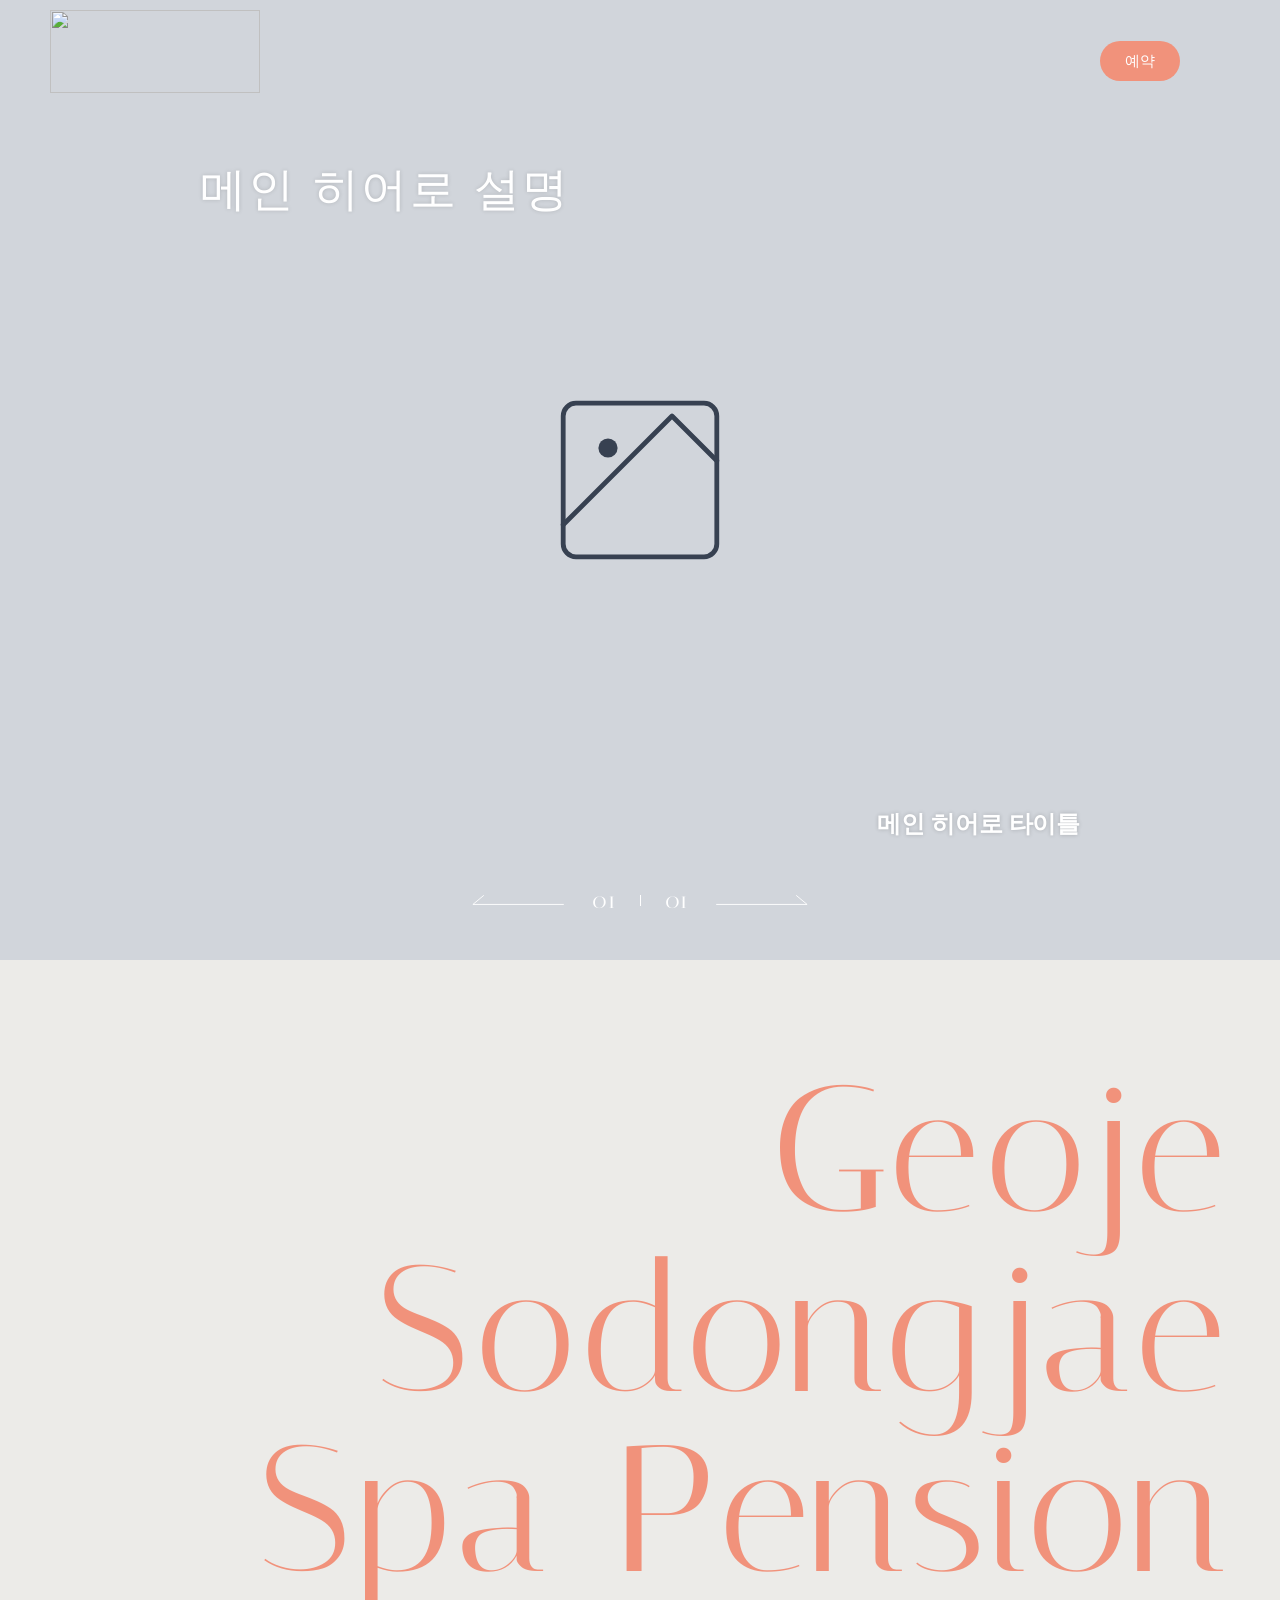
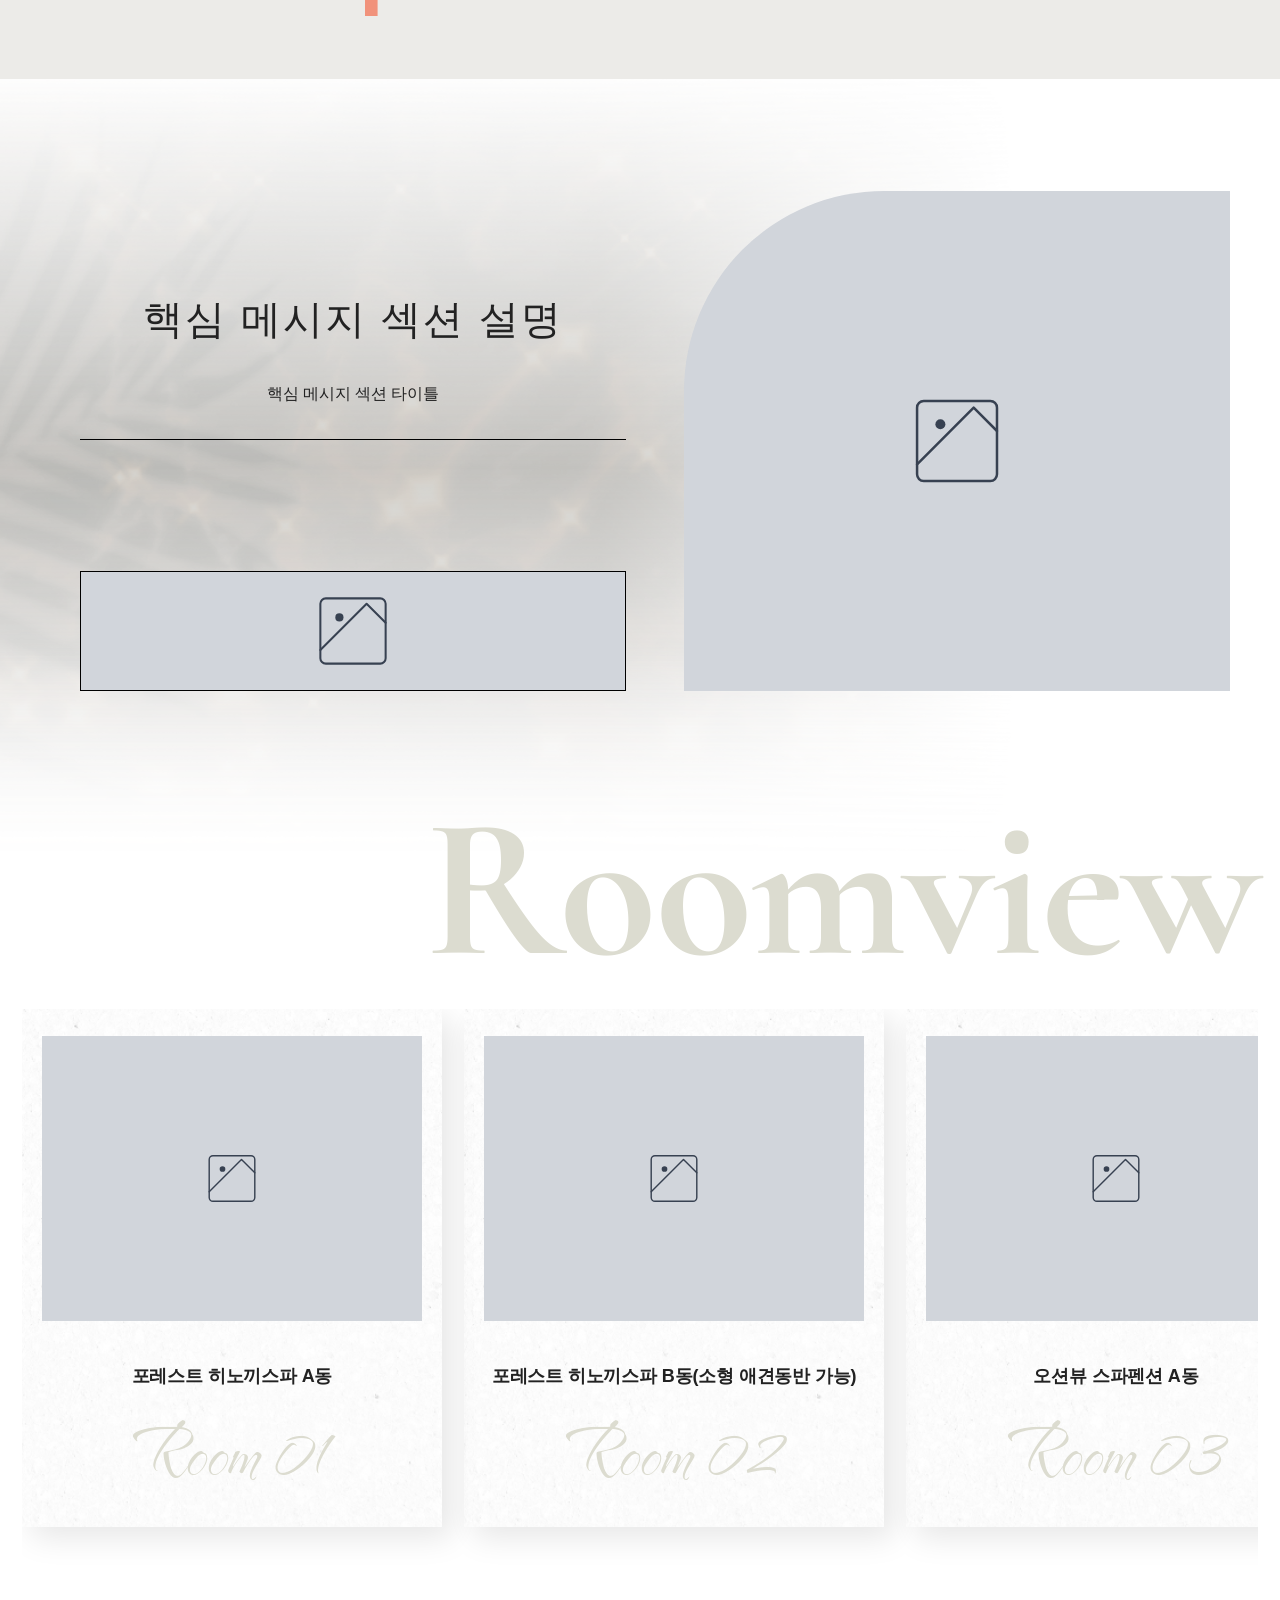
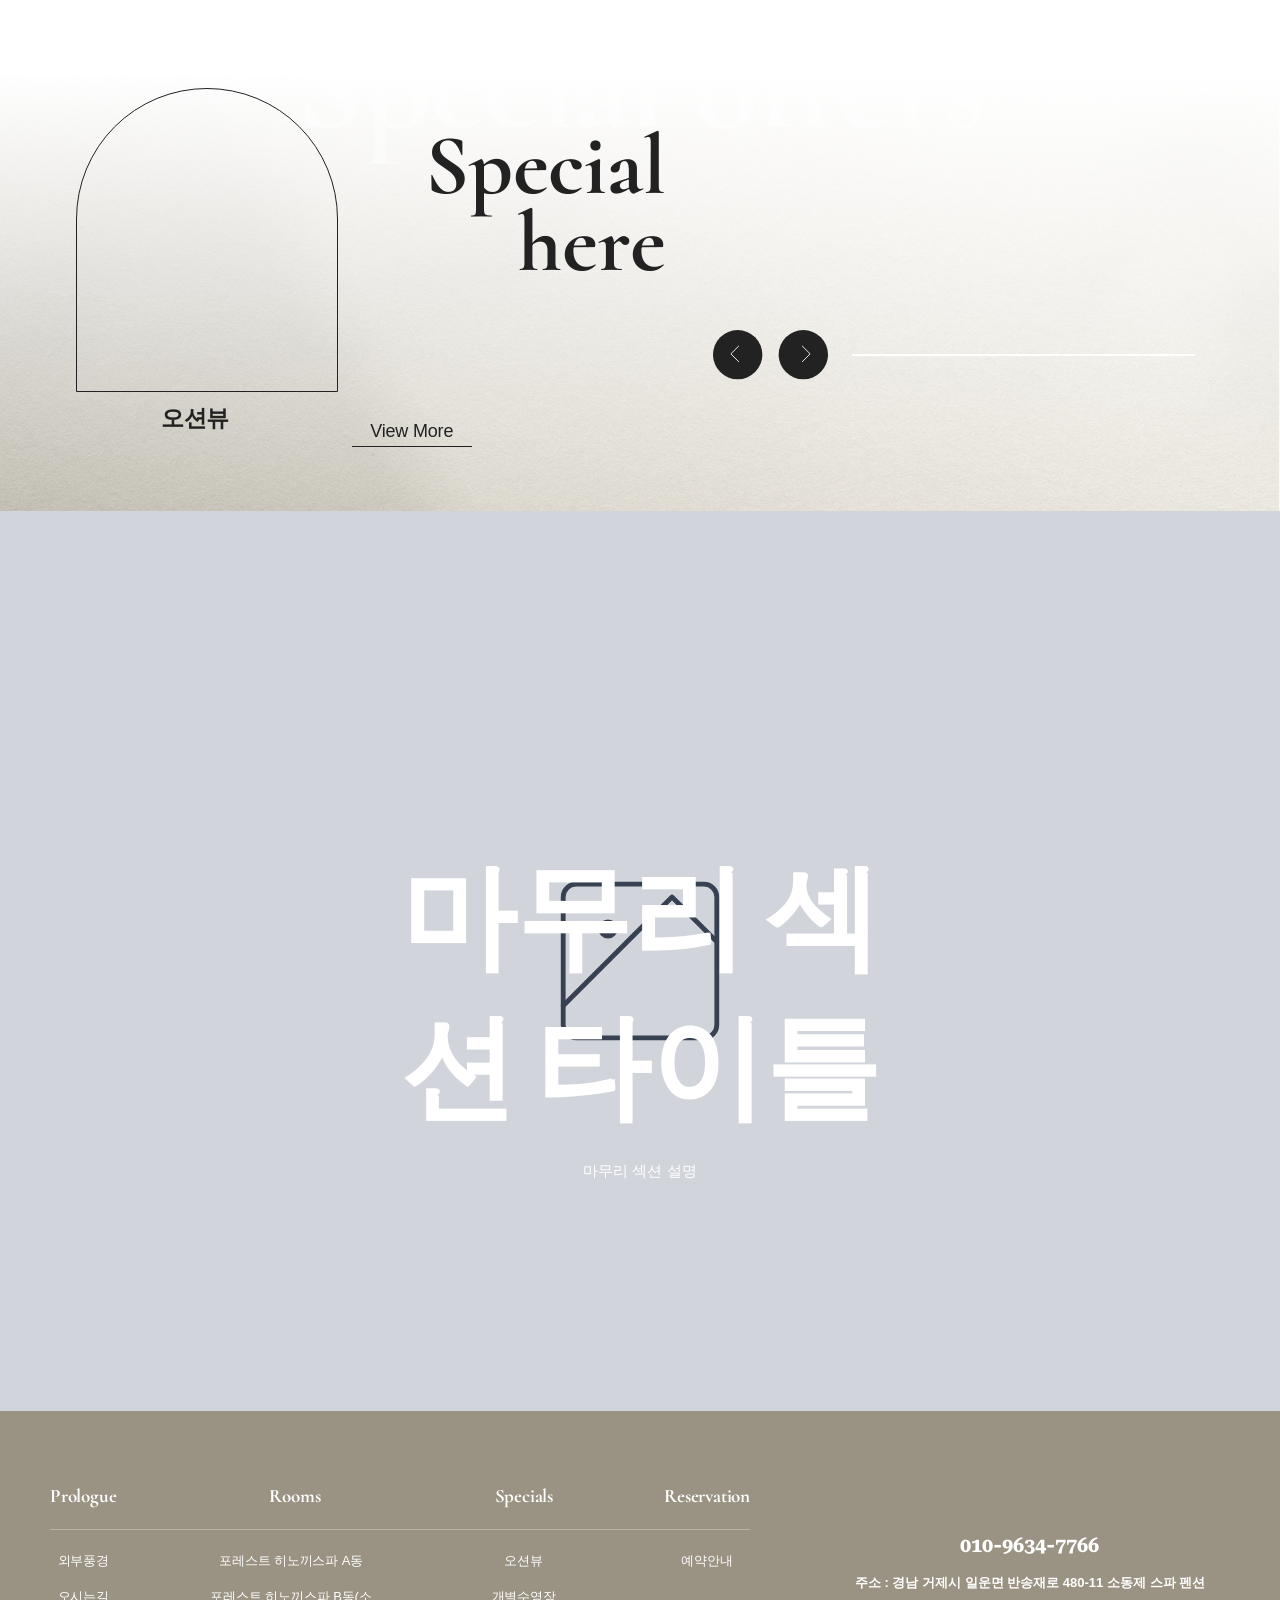
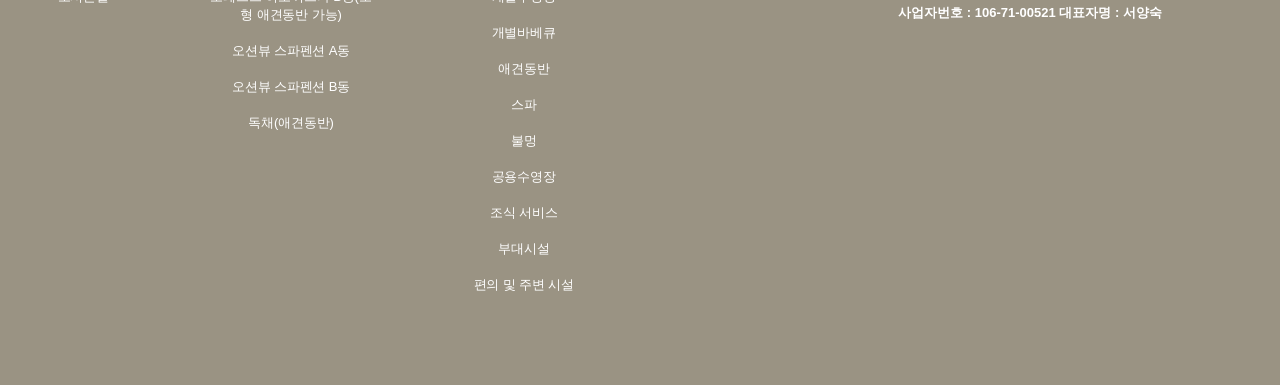
==== index.html @ ce278fe6 "Deploy site files" ====
<!DOCTYPE html>
<html lang="ko">
<head>
    <meta charset="UTF-8">
    <meta name="viewport" content="width=device-width, initial-scale=1.0">
    <link rel="icon" href="data:,">
    <title>거제 소동재 스파 펜션 - 홈</title>
    <meta name="description" content="오션·포레스트 뷰 객실에서 월풀스파부터 테라스 바베큐·불멍, 아침을 여는 조식까지 머무는 순간이 쉼이 되는 거제 소동재 스파 펜션입니다.">
    <meta name="keywords" content="">
    <!-- Stylesheets -->
    <link rel="stylesheet" href="styles/theme.css">
    <link rel="stylesheet" href="styles/common.css">
    <link rel="stylesheet" href="styles/header.css">
    <link rel="stylesheet" href="styles/footer.css">
    <link rel="stylesheet" href="styles/slider-arrows.css">
    <link rel="stylesheet" href="styles/quote-section.css">
    <link rel="stylesheet" href="styles/index.css">
    <link rel="stylesheet" href="styles/popup.css">
    <link rel="stylesheet" href="styles/global.css">
    <link
      rel="stylesheet"
      href="https://fonts.googleapis.com/css2?family=Noto+Serif+KR:wght@500;700&display=swap"
    />
    <link
      rel="stylesheet"
      href="https://fonts.googleapis.com/css2?family=Italiana:wght@400&display=swap"
    />
    <link
      rel="stylesheet"
      href="https://fonts.googleapis.com/css2?family=Cormorant:wght@700&display=swap"
    />
    <link
      rel="stylesheet"
      href="https://fonts.googleapis.com/css2?family=Pretendard:wght@400;700&display=swap"
    />
    <link
      rel="stylesheet"
      href="https://fonts.googleapis.com/css2?family=The+Nautigal:wght@400;700&display=swap"
    />
    <link
      rel="stylesheet"
      href="https://fonts.googleapis.com/css2?family=Noto+Serif:wght@400&display=swap"
    />
    <link
      rel="stylesheet"
      href="https://fonts.googleapis.com/css2?family=Roboto+Serif:wght@500&display=swap"
    />
  <!-- Open Graph Meta Tags for Social Media -->
  <meta property="og:type" content="website" />
  <meta property="og:title" content="거제 소동재 스파 펜션 - 홈" />
  <meta property="og:description" content="오션·포레스트 뷰 객실에서 월풀스파부터 테라스 바베큐·불멍, 아침을 여는 조식까지 머무는 순간이 쉼이 되는 거제 소동재 스파 펜션입니다." />
  <meta property="og:image" content="https://bookingplay-media.s3.amazonaws.com/item_images/2026/11/26/VyvbES4XhfaF.jpg" />
  <meta property="og:url" content="https://sodongjae.kr" />

  <!-- Twitter Card Meta Tags -->
  <meta name="twitter:card" content="summary_large_image" />
  <meta name="twitter:title" content="거제 소동재 스파 펜션 - 홈" />
  <meta name="twitter:description" content="오션·포레스트 뷰 객실에서 월풀스파부터 테라스 바베큐·불멍, 아침을 여는 조식까지 머무는 순간이 쉼이 되는 거제 소동재 스파 펜션입니다." />
  <meta name="twitter:image" content="https://bookingplay-media.s3.amazonaws.com/item_images/2026/11/26/VyvbES4XhfaF.jpg" />
</head>
<body>
    <div class="page">
      <!-- header.html include -->
      <div id="header-container"></div>
      <!-- ===================== 3. CON-2: SLIDER (인덱스 맨 위) ===================== -->
      <section class="slider-section" data-hero-section>
        <!-- CUSTOM FIELD : 홈 메인 소개 섹션 이미지 매핑 -->
        <div class="slider-bg-wrap" data-hero-images>
          <!-- 동적 생성 (index-mapper.js) -->
        </div>
        <div class="slider-content">
          <!-- CUSTOM FIELD : 홈 메인 소개 섹션 설명 매핑 -->
          <div class="slider-heading" data-hero-description></div>
          <div class="slider-bottom">
            <!-- CUSTOM FIELD : 홈 메인 소개 섹션 타이틀 매핑 -->
            <h3 class="slider-subtitle" data-hero-title></h3>
            <div class="slider-arrows">
              <img class="arrow-line" loading="lazy" alt="" src="./images/Rectangle-37.svg" />
              <h3 class="arrow-num">01</h3>
              <div class="arrow-divider"></div>
              <h3 class="arrow-num">00</h3>
              <img class="arrow-line arrow-line-flip" loading="lazy" alt="" src="./images/Rectangle-37.svg" />
            </div>
          </div>
        </div>
      </section>
      <!-- ===================== 0. VIDEO ===================== -->
      <!-- CUSTOM FIELD : 홈 시그니처 섹션 영상 매핑 (mediaType==='video' 이면 videos[isSelected] 재생, 없으면 영역째 비노출) -->
      <section class="video-section" data-video-section style="display:none;">
        <!-- 동적 생성 (index-mapper.js) -->
      </section>
      <!-- ===================== 1. HERO ===================== -->
      <section class="hero">
        <!-- HOMEPAGE Property : 숙소명 매핑 -->
        <div class="hero-title" data-hero-property-name>
          <h1 class="hero-title-text"></h1>
        </div>
        <!-- ===================== 2. GALLERY ===================== -->
        <div class="gallery-section" data-gallery>
        <!-- CUSTOM FIELD : 홈 갤러리 섹션 이미지 매핑 -->
          <div class="gallery-track" data-gallery-image>
            <!-- 동적 생성 (index-mapper.js) -->
          </div>
        </div>
      </section>
      </div>

      <!-- ===================== 4. CON-3: PROLOGUE ===================== -->
      <section class="prologue-section" data-essence-section>
        <img class="prologue-bg" alt="" src="./images/bg6@2x.png" />
        <div class="prologue-inner">
          <div class="prologue-text">
            <!-- CUSTOM FIELD : 홈 메인 핵심 메시지 섹션 설명 매핑  -->
            <div class="prologue-heading" data-essence-description></div>
            <!-- CUSTOM FIELD : 홈 메인 핵심 메시지 타이틀 매핑 -->
            <div class="prologue-desc" data-essence-title></div>
          </div>
          <div class="prologue-divider"></div>
        </div>
        <!-- CUSTOM FIELD : 홈 메인 핵심 메시지 이미지 매핑, 이미지는 총 3개 고정 롤링 -->
        <div class="prologue-main-wrap" data-essence-images>
          <!-- 동적 생성 (index-mapper.js) -->
        </div>
        <div class="prologue-thumbs">
          <!-- 동적 생성 (index-mapper.js) -->
        </div>
      </section>

      <!-- ===================== 5. ROOMVIEW ===================== -->
       <!-- room preview section : 커스텀 영역 x / 룸 정보 매핑 -->
      <section class="roomview-section" data-room-section>
        <!-- 하드코딩, 매핑 x -->
        <b class="roomview-title">Roomview</b>
        <div class="room-slider">
          <div class="room-slider-track">
            <!-- 동적 생성 (index-mapper.js) -->
          </div>
        </div>
      </section>

      <!-- ===================== 6. SPECIAL OFFERS ===================== -->
       <!-- facility section : 커스텀 영역 x / 부대시설 정보 매핑 -->
      <section class="special-section" data-facility-section>
        <img class="special-bg-img" alt="" src="./images/bg5@2x.png" />
        <div class="special-content">
          <!-- 하드코딩, 매핑x -->
          <b class="special-offers-label">Special offers</b>
          <!-- 컨텐츠 레이어 (문구 위에 겹침) -->
          <div class="special-overlay">
            <div class="special-left">
              <div class="specials-card-img-wrap">
                <div class="specials-card-img-border"></div>
                <!-- 동적 생성 (index-mapper.js) -->
              </div>
            </div>
            <div class="special-text-group">
              <!-- 하드코딩, 매핑x -->
              <b class="special-here-label">Special<br /> here</b>
              <div class="special-right">
                <div class="special-image">
                  <!-- 동적 생성 (index-mapper.js) -->
                  <div class="slide">
                    <div class="slide-dots">
                      <img class="dot-icon" loading="lazy" alt="" src="./images/Empty-Set1.svg" />
                      <img class="dot-icon dot-icon-flip" loading="lazy" alt="" src="./images/Empty-Set1.svg" />
                    </div>
                    <div class="bar-icon" aria-hidden="true"><div class="bar-fill"></div></div>
                  </div>
                </div>
                <!-- 슬라이드 인덱스에 맞춰 JS가 textContent와 href를 교체 -->
                <h3 class="specials-card-title" data-titles=""></h3>
                <div class="specials-card-body">
                  <div class="specials-card-desc" data-descs=""></div>
                  <a href="#" class="view-more-link view-more-link-sm" data-links="">
                    <h3 class="view-more-text">View More</h3>
                    <img class="view-more-line" loading="lazy" alt="" src="./images/Rectangle-8.svg" />
                  </a>
                </div>
              </div>
            </div>
          </div>
        </div>
      </section>

      <!-- ===================== 8. QUOTE (CON-5) ===================== -->
      <section class="quote-section" data-closing-section>
        <!-- CUSTOM FIELD : 홈 메인 마무리 섹션 이미지 매핑 -->
        <img class="quote-bg" loading="lazy" alt="" src="" />
        <div class="quote-content">
          <!-- CUSTOM FIELD : 홈 메인 마무리 섹션 타이틀 매핑 -->
          <b class="quote-title" data-closing-title></b>
          <!-- CUSTOM FIELD : 홈 메인 마무리 섹션 설명 매핑 -->
          <b class="quote-body" data-closing-description></b>
        </div>
      </section>

      <!-- ===================== 9. FOOTER ===================== -->
      <!-- footer.html include -->
      <div id="footer-container"></div>

    </div>


    <!-- Popup -->
    <div id="popup-container"></div>

    <!-- Scripts -->
    <script src="js/common.js"></script>
    <script src="js/common/scroll-reveal.js"></script>
    <script src="js/pages/index.js"></script>

    <!-- Data Mapper -->
    <script src="js/image-helpers.js"></script>
    <script src="js/data-mapper/core/base-mapper.js"></script>
    <script src="js/data-mapper/pages/header-footer-mapper.js"></script>
    <script src="js/data-mapper/pages/index-mapper.js"></script>
    <script src="js/preview-handler.js"></script>

    <!-- Header / Footer Loader (header.html 로드 → 내부 스크립트 추출 실행 → HeaderFooterMapper 초기화) -->
    <script src="js/header-footer-loader.js"></script>

    <!-- Popup -->
    <script src="js/popup.js"></script>
</body>
</html>
---- styles/theme.css ----
/* CDN Fonts */
@import url('https://cdn.jsdelivr.net/gh/orioncactus/pretendard/dist/web/static/pretendard.min.css');
@import url('https://fonts.googleapis.com/css2?family=Cormorant:ital,wght@0,300..700;1,300..700&display=swap');
@import url('https://fonts.googleapis.com/css2?family=Noto+Serif+KR:wght@200..900&display=swap');

/* Font Faces */
@font-face {
    font-family: 'Pretendard';
    src: url('https://cdn.jsdelivr.net/gh/projectnoonnu/pretendard@1.0/Pretendard-Regular.woff2') format('woff2');
    font-weight: 400;
    font-display: swap;
}

/* CSS Variables */
:root {
  --font-ko-main: 'Pretendard', sans-serif;
  --font-ko-sub: 'Pretendard', sans-serif;
  --font-en-main: 'Italiana', serif;
  --color-primary: #ecebe8;
  --color-secondary: #F1927B;
}
---- styles/common.css ----
/* Alex Brush (하드코딩 전용) */
@import url('https://fonts.googleapis.com/css2?family=Alex+Brush&display=swap');
/* Montserrat (하드코딩 전용) */
@import url('https://fonts.googleapis.com/css2?family=Montserrat:wght@400;500;600;700&display=swap');

/* ==========================================
   COMMON STYLES - 피그마 디자인 기반
   ========================================== */

* {
    margin: 0;
    padding: 0;
    box-sizing: border-box;
}

ul, ol, li {
    list-style: none;
}

html {
    font-size: 16px;
}

body {
    font-family: var(--font-ko-sub);
    color: #1c1b1f;
    background: white;
    overflow-x: hidden;
}

img {
    width: 100%;
    height: 100%;
    display: block;
}

a {
    text-decoration: none;
    color: inherit;
}

button {
    border: none;
    background: none;
    cursor: pointer;
    font-family: inherit;
}

/* ==========================================
   HEADER (공통 헤더)
   ========================================== */

.site-header {
    position: fixed;
    left: 0;
    top: 0;
    width: 100%;
    height: 120px;
    z-index: 1001;
    display: flex;
    align-items: center;
    justify-content: center;
    overflow: visible;
    transition: background 0.3s var(--ease-elegant);
}

.header-wrapper {
    width: 100%;
    max-width: 1600px;
    flex: 1 1 auto;
    height: 100%;
    position: relative;
    z-index: 1004;
}

.header-inner {
    position: relative;
    display: flex;
    justify-content: space-between;
    align-items: center;
    width: 100%;
    height: 100%;
    padding: 0 40px;
    box-sizing: border-box;
}

.header-logo {
    flex-shrink: 0;
    width: 210px;
    height: 88px;
}

.header-logo img {
    width: 100%;
    height: 100%;
    object-fit: cover;
}

.header-nav {
    display: flex;
    align-items: center;
    gap: 80px;
    align-self: flex-end;
    padding-bottom: 12px;
}

.nav-menu {
    list-style: none;
    display: flex;
    align-items: center;
    gap: 80px;
    margin: 0;
    padding: 0;
}

.nav-menu > li > a {
    font-family: 'Cormorant', serif;
    font-weight: 500;
    font-size: 20px;
    color: white;
    letter-spacing: -0.225px;
    padding: 0 15px;
}

.btn-book {
    background: white;
    color: black !important;
    padding: 11px 24px !important;
    border-radius: 50px;
    font-family: 'Cormorant', serif;
    font-weight: 500;
    font-size: 15px;
    letter-spacing: -0.225px;
    white-space: nowrap;
    flex-shrink: 0;
}

.btn-ybs {
    background: white;
    color: black !important;
    padding: 11px 24px !important;
    border-radius: 50px;
    font-family: 'Cormorant', serif;
    font-weight: 500;
    font-size: 15px;
    letter-spacing: -0.225px;
    white-space: nowrap;
    flex-shrink: 0;
}

.ybs-short {
    display: none;
}

/* 버튼 그룹 - BOOK과 YBS 버튼을 나란히 배치 */
.button-group {
    display: flex !important;
    align-items: center;
    gap: 20px !important;
}

/* 데스크톱: 모바일 전용 요소 숨김 */
.header-menu-btn {
    display: none;
}

.book-short {
    display: none;
}

/* ==========================================
   HEADER DROPDOWN
   ========================================== */

/* 헤더 hover/focus 시 배경 전환 */
.site-header:hover,
.site-header:focus-within {
    background: rgba(40, 40, 40, 0.85);
}

/* 드롭다운 배경 패널 — 데스크톱: 배경만 표시, 콘텐츠 숨김 */
.header-dropdown {
    position: absolute;
    left: 0;
    top: 100%;
    width: 100%;
    height: auto;
    min-height: 350px;
    max-height: calc(100vh - 100px);
    overflow-y: auto;
    -webkit-overflow-scrolling: touch;
    background: rgba(40, 40, 40, 0.85);
    border-top: 1px solid rgba(255, 255, 255, 0.15);
    opacity: 0;
    visibility: hidden;
    pointer-events: none;
    transition: opacity 0.15s var(--ease-elegant), visibility 0s linear 0.15s;
    z-index: 1002;
}

.site-header:hover .header-dropdown,
.site-header:focus-within .header-dropdown {
    opacity: 1;
    visibility: visible;
    pointer-events: auto;
    transition: opacity 0.15s var(--ease-elegant), visibility 0s linear 0s;
}

/* 데스크톱: 모바일 아코디언 콘텐츠 숨김 */
.header-dropdown-inner {
    display: none;
}

/* 데스크톱: 각 대메뉴 아래 서브메뉴 */
.has-dropdown {
    position: relative;
}

/* hover 브릿지: 메뉴와 서브메뉴 사이 빈 공간을 채워 hover 유지 */
.has-dropdown::after {
    content: '';
    position: absolute;
    top: 100%;
    left: -20px;
    right: -20px;
    height: 50px;
    background: transparent;
}

.dropdown-sub {
    position: absolute;
    top: calc(100% + 40px);
    left: 50%;
    transform: translateX(-50%);
    display: flex;
    flex-direction: column;
    align-items: center;
    gap: 4px;
    opacity: 0;
    visibility: hidden;
    pointer-events: none;
    z-index: 1003;
    transition: opacity 0.15s var(--ease-elegant), visibility 0s linear 0.15s;
    max-height: calc(100vh - 200px);
    overflow-y: auto;
    -webkit-overflow-scrolling: touch;
    overscroll-behavior: contain;
    padding-bottom: 10px;
}

.site-header:hover .dropdown-sub,
.site-header:focus-within .dropdown-sub {
    opacity: 1;
    visibility: visible;
    pointer-events: auto;
    transition: opacity 0.15s var(--ease-elegant), visibility 0s linear 0s;
}

.dropdown-sub a {
    font-family: var(--font-ko-sub);
    font-weight: 400;
    font-size: 16px;
    line-height: 2;
    color: rgba(255, 255, 255, 0.75);
    white-space: nowrap;
    padding: 0 15px;
    transition: color 0.2s var(--ease-elegant);
    max-width: 200px;
    overflow: hidden;
    text-overflow: ellipsis;
    display: block;
    flex-shrink: 0;
}

.dropdown-sub a:hover,
.dropdown-sub a:focus {
    color: white;
}

/* 모바일 아코디언 기본 스타일 (데스크톱에서는 header-dropdown-inner가 숨김) */
.dropdown-columns {
    display: flex;
    gap: 33px;
    padding: 28px 0 45px;
}

.dropdown-col {
    display: flex;
    flex-direction: column;
    align-items: center;
    gap: 4px;
    min-width: 100px;
}

.dropdown-col a {
    font-family: var(--font-ko-sub);
    font-weight: 400;
    font-size: 17px;
    line-height: 2;
    color: rgba(255, 255, 255, 0.75);
    white-space: nowrap;
    transition: color 0.2s var(--ease-elegant);
    max-width: 100%;
    overflow: hidden;
    text-overflow: ellipsis;
    display: block;
}

.dropdown-col a:hover,
.dropdown-col a:focus {
    color: white;
}

.dropdown-col-title {
    display: none;
}

.col-arrow {
    display: none;
}

.dropdown-col-links {
    display: flex;
    flex-direction: column;
    align-items: center;
    gap: 4px;
    max-height: calc(100vh - 250px);
    overflow-y: auto;
    -webkit-overflow-scrolling: touch;
}

/* 드롭다운 스크롤바 커스텀 스타일 */
.header-dropdown,
.dropdown-sub,
.dropdown-col-links {
    scrollbar-width: thin;
    scrollbar-color: rgba(255, 255, 255, 0.85) #2a2d35;
}

.header-dropdown::-webkit-scrollbar,
.dropdown-sub::-webkit-scrollbar,
.dropdown-col-links::-webkit-scrollbar {
    width: 4px;
}

.header-dropdown::-webkit-scrollbar-track,
.dropdown-sub::-webkit-scrollbar-track,
.dropdown-col-links::-webkit-scrollbar-track {
    background: #2a2d35;
    border-radius: 3px;
}

.header-dropdown::-webkit-scrollbar-thumb,
.dropdown-sub::-webkit-scrollbar-thumb,
.dropdown-col-links::-webkit-scrollbar-thumb {
    background: rgba(255, 255, 255, 0.85);
    border-radius: 3px;
}

.header-dropdown::-webkit-scrollbar-thumb:hover,
.dropdown-sub::-webkit-scrollbar-thumb:hover,
.dropdown-col-links::-webkit-scrollbar-thumb:hover {
    background: rgba(255, 255, 255, 0.95);
}

/* ==========================================
   FOOTER (공통 푸터)
   ========================================== */

.site-footer {
    background: var(--color-primary);
    margin-top: 0;
    padding: 60px 0 50px;
}

.footer-wrapper {
    width: 100%;
    max-width: 1600px;
    margin: 0 auto;
    display: flex;
    justify-content: space-between;
    align-items: flex-start;
    padding: 0 40px 0;
}

.footer-left {
    flex-shrink: 0;
}

.footer-copyright {
    font-family: var(--font-ko-sub);
    font-weight: 600;
    font-size: 16px;
    line-height: 1.6;
    color: black;
}

.footer-copyright p {
    margin: 0;
}

.footer-right {
    text-align: right;
}

.footer-contact {
    margin-bottom: 20px;
}

.contact-item {
    display: flex;
    align-items: center;
    justify-content: flex-end;
    gap: 10px;
    margin-bottom: 6px;
}

.icon-phone,
.icon-map {
    width: 26px;
    height: 26px;
}

.phone-number {
    font-family: var(--font-ko-sub);
    font-weight: 700;
    font-size: 30px;
    line-height: 1.5;
    color: black;
    margin: 0;
}

.address {
    font-family: var(--font-ko-sub);
    font-weight: 700;
    font-size: 16px;
    line-height: 2;
    color: black;
    margin: 0;
}

.footer-info {
    margin-top: 12px;
}

.footer-info p {
    font-family: var(--font-ko-sub);
    font-size: 16px;
    line-height: 1.5;
    color: black;
    margin: 0;
}

.footer-info strong {
    font-weight: 700;
}

.footer-divider {
    max-width: 1600px;
    height: 1px;
    background: rgba(0, 0, 0, 0.2);
    margin: 0 auto 20px;
}

.footer-info-wrapper {
    width: 100%;
    max-width: 1600px;
    margin: 0 auto;
    padding: 0 40px;
    text-align: right;
}

/* ==========================================
   TABLET RESPONSIVE (max-width: 1140px)
   ========================================== */

@media (max-width: 1140px) {
    .book-full {
        display: none;
    }

    .book-short {
        display: inline;
    }
}


/* ==========================================
   MEDIUM RESPONSIVE (max-width: 1400px)
   ========================================== */

@media (max-width: 1400px) {
    .header-nav {
        gap: 50px;
    }

    .nav-menu {
        gap: 50px;
    }

    .nav-menu > li > a {
        font-size: 16px;
    }

    .button-group {
        gap: 12px !important;
    }

    .dropdown-sub a {
        font-size: 14px;
        padding: 0 8px;
        max-width: 6em;
        overflow: hidden;
        text-overflow: ellipsis;
        white-space: nowrap;
    }
}

/* ==========================================
   TABLET RESPONSIVE (max-width: 1100px)
   ========================================== */

@media (max-width: 1100px) {
    .header-inner {
        padding: 0 20px;
    }

    .header-logo {
        flex-shrink: 1;
        min-width: 120px;
    }

    .header-nav {
        gap: 40px;
    }

    .nav-menu {
        gap: 40px;
    }

    .nav-menu > li > a {
        font-size: 15px;
        padding: 0 8px;
        white-space: nowrap;
    }

    .btn-book,
    .btn-ybs {
        padding: 9px 14px !important;
        font-size: 13px;
        white-space: nowrap;
        flex-shrink: 0;
    }

    .book-full {
        display: none;
    }

    .book-short {
        display: inline;
    }

    .button-group {
        gap: 10px !important;
    }
}

/* ==========================================
   MOBILE RESPONSIVE (max-width: 768px)
   ========================================== */

@media (max-width: 768px) {

    /* --- HEADER --- */
    .site-header {
        height: 70px;
    }

    .header-wrapper {
        max-width: 100%;
    }

    .header-inner {
        padding: 0 20px;
    }

    .header-logo {
        width: 120px;
        height: 50px;
    }

    .header-nav {
        gap: 16px;
        align-self: center;
        padding-bottom: 0;
    }

    /* 모바일: Menu 버튼 표시 */
    .header-menu-btn {
        display: block;
        font-family: 'Cormorant', serif;
        font-weight: 500;
        font-size: 14px;
        color: white;
        letter-spacing: -0.225px;
        cursor: pointer;
    }

    /* 모바일: 개별 메뉴 숨김, Book 버튼만 표시 */
    .nav-menu {
        gap: 16px;
    }

    .nav-menu li {
        display: none;
    }

    .nav-menu li:last-child {
        display: flex;
    }

    /* 모바일: 버튼 그룹을 우측 하단 fixed로 배치 */
    .button-group {
        position: fixed !important;
        right: 20px !important;
        bottom: 30px !important;
        gap: 12px !important;
        flex-direction: column !important;
        z-index: 999;
    }

    .button-group .btn-book,
    .button-group .btn-ybs {
        width: 90px;
        text-align: center;
    }

    .book-full {
        display: none;
    }

    .book-short {
        display: inline;
    }

    .ybs-full {
        display: none;
    }

    .ybs-short {
        display: inline;
    }

    .btn-book {
        padding: 8px 0;
        font-size: 12px;
        display: flex;
        align-items: center;
        justify-content: center;
    }

    .btn-ybs {
        padding: 8px 0;
        font-size: 12px;
        display: flex;
        align-items: center;
        justify-content: center;
    }

    /* --- DROPDOWN (모바일) --- */

    /* 데스크톱 서브메뉴 숨김 */
    .dropdown-sub {
        display: none !important;
    }

    /* 모바일: hover 배경 비활성화 */
    .site-header:hover,
    .site-header:focus-within {
        background: none;
    }

    .site-header.menu-active {
        background: rgba(40, 40, 40, 0.85);
    }

    /* 모바일 드롭다운 패널 */
    .header-dropdown {
        position: fixed;
        top: 70px;
        left: 0;
        width: 100%;
        height: calc(100vh - 70px);
        overflow-y: auto;
        -webkit-overflow-scrolling: touch;
        overscroll-behavior: none;
        border-top: none;
        transition: opacity 0.2s var(--ease-elegant), visibility 0s linear 0.2s;
    }

    .site-header:hover .header-dropdown,
    .site-header:focus-within .header-dropdown {
        opacity: 0;
        visibility: hidden;
        pointer-events: none;
    }

    .site-header .header-dropdown.is-open,
    .site-header:hover .header-dropdown.is-open,
    .site-header:focus-within .header-dropdown.is-open {
        opacity: 1;
        visibility: visible;
        pointer-events: auto;
        transition: opacity 0.2s var(--ease-elegant), visibility 0s linear 0s;
    }

    /* 모바일: 아코디언 콘텐츠 표시 */
    .header-dropdown-inner {
        display: block;
        padding: 0 20px;
    }

    .dropdown-columns {
        gap: 0;
        padding: 10px 0 30px;
        flex-direction: column;
    }

    .dropdown-col {
        align-items: flex-start;
        text-align: left;
        min-width: auto;
        width: 100%;
        padding: 12px 0;
    }

    .dropdown-col-title {
        display: flex;
        align-items: center;
        justify-content: space-between;
        font-family: 'Cormorant', serif;
        font-weight: 500;
        font-size: 15px;
        color: white;
        letter-spacing: -0.225px;
        padding-bottom: 8px;
        margin-bottom: 0;
        border-bottom: 1px solid rgba(255, 255, 255, 0.3);
        width: 100%;
        cursor: pointer;
    }

    .col-arrow {
        display: block;
        width: 8px;
        height: 8px;
        border-right: 1.5px solid white;
        border-bottom: 1.5px solid white;
        transform: rotate(45deg);
        transition: transform 0.25s var(--ease-elegant);
    }

    .dropdown-col.is-expanded .col-arrow {
        transform: rotate(-135deg);
    }

    .dropdown-col-links {
        overflow: hidden;
        max-height: 0;
        transition: max-height 0.3s var(--ease-elegant), padding 0.3s var(--ease-elegant);
        padding: 0;
        align-items: flex-start;
    }

    .dropdown-col.is-expanded .dropdown-col-links {
        max-height: 1000px;
        padding: 8px 0 4px;
    }

    /* --- FOOTER --- */
    .site-footer {
        padding: 40px 0 30px;
    }

    .footer-wrapper {
        flex-direction: column;
        padding: 0 20px;
        gap: 30px;
    }

    .footer-right {
        text-align: left;
    }

    .contact-item {
        justify-content: flex-start;
    }

    .phone-number {
        font-size: 22px;
    }

    .footer-divider {
        margin: 0 20px 16px;
    }

    .footer-info-wrapper {
        padding: 0 20px;
        text-align: left;
    }

    .footer-info p {
        font-size: 13px;
    }
}
---- styles/header.css ----
/* ===========================
   공통 헤더 스타일 (common/header.html 용)
   =========================== */

.header {
  position: fixed;        /* 스크롤해도 viewport 상단에 고정 */
  top: 0;
  left: 0;
  right: 0;
  z-index: 100;
  width: 100%;
  display: flex;
  align-items: center;
  justify-content: space-between;
  padding: 10px 50px;
  background-color: transparent;
  box-sizing: border-box;
}

.logo {
  height: 83px !important;
  width: 210px !important;
  object-fit: cover;
}

.header-nav {
  display: flex;
  align-items: center;
  gap: 20px;
}

.header-reserve-btns {
  display: flex;
  align-items: center;
  gap: 20px;
}

.btn-reservation {
  display: inline-flex;
  align-items: center;
  justify-content: center;
  height: 40px;
  padding: 9px 25px;
  border-radius: 50px;
  font-size: var(--fs-15);
  font-weight: 500;
  font-family: var(--font-ko-main);
  color: var(--color-white);
  text-decoration: none;
  letter-spacing: -0.01em;
  white-space: nowrap;
  border: none;
  cursor: pointer;
}

.btn-salmon {
  background-color: var(--color-darksalmon);
}

.btn-gray {
  background-color: var(--color-darkgray);
}

.menu-toggle {
  display: flex;
  flex-direction: column;
  gap: 10px;
  width: 30px;
  background: none;
  border: none;
  cursor: pointer;
  padding: 5px 0;
}

.menu-toggle span {
  display: block;
  height: 2px;
  background-color: var(--color-darksalmon);
}

/* ===========================
   BREAKPOINT: 960px (태블릿)
   =========================== */
@media screen and (max-width: 960px) {
  .header-reserve-btns {
    position: fixed;
    right: 20px;
    bottom: 20px;
    gap: 10px;
    z-index: 100;
  }

  .header {
    padding: 10px 30px;
  }

  .logo {
    height: 60px !important;
    width: auto !important;
  }
}

/* ===========================
   BREAKPOINT: 420px (모바일)
   =========================== */
@media screen and (max-width: 420px) {
  .logo {
    height: 44px !important;
  }

  .btn-reservation {
    height: 32px;
    padding: 6px 14px;
    font-size: 12px;
  }

  .header-nav {
    gap: 10px;
  }

  .menu-toggle {
    width: 24px;
    gap: 6px;
  }
}

/* ===========================
   NAVIGATION PANEL (.menu-toggle 클릭 시 풀스크린 오버레이)
   - 모든 셀렉터를 `.navigation` 부모로 스코프해 main.css 등 외부 스타일과 충돌 방지
   - 기본 상태: <div class="navigation" hidden> → 화면 비표시
   - 열림: hidden 속성 제거 + .is-open 클래스로 페이드인
   =========================== */
.navigation {
  position: fixed !important;
  top: 0 !important;
  left: 0 !important;
  right: 0 !important;
  bottom: 0 !important;
  width: 100% !important;
  height: 100vh !important;
  margin: 0 !important;
  display: flex;
  align-items: stretch;
  z-index: 9999;
  line-height: var(--lh-normal);
  letter-spacing: var(--ls-normal);
  background-color: var(--color-white);
  opacity: 0;
  pointer-events: none;
  transition: opacity 0.25s var(--ease-elegant) !important;
  overflow: hidden;
  overflow-x: clip;
}
.navigation.is-open {
  opacity: 1;
  pointer-events: auto;
}
.navigation[hidden] {
  display: none !important;
}

/* main.css line ~140의 `.navigation-off { height: 170px; padding: 30 50 52 }` 룰을
   완전히 덮어쓰기 위해 모든 속성에 !important + :hover까지 동일 값 강제 */
.navigation .navigation-off,
.navigation .navigation-off:hover {
  height: 100% !important;
  width: 100% !important;
  flex: 1 !important;
  position: relative !important;
  background-color: var(--color-white) !important;
  overflow: hidden !important;
  max-width: 100% !important;
  min-height: 0 !important;
  padding: 0 !important;
  flex-direction: row !important;
  justify-content: flex-start !important;
  align-items: flex-start !important;
  font-size: var(--fs-17) !important;
  color: var(--Black) !important;
  text-align: left !important;
}
.navigation .navigation-off-child {
  position: absolute;
  height: 100%;
  top: 0;
  bottom: 0;
  left: 0;
  max-height: 100%;
  width: 784px;
  object-fit: cover;
}
.navigation .navigation-off-item {
  position: absolute;
  top: 224px;
  left: 890px;
  width: 897px;
  height: var(--height-1);
  z-index: 1;
}
.navigation .mask-group-parent,
.navigation .navigation-off-inner {
  display: flex;
  align-items: flex-start;
  max-width: 100%;
}
.navigation .navigation-off-inner {
  position: absolute;
  top: 0;
  left: 784px;
  width: 1066px;
  height: 100%;
  background-color: var(--color-white);
  overflow: hidden;
  flex-direction: column;
  text-align: center;
  font-size: var(--fs-17);
  color: var(--Black);
  font-family: var(--font-ko-main);
}

.navigation .navigation-off-inner::before {
  content: "";
  position: fixed;
  top: 0;
  right: 0;
  bottom: 0;
  left: 784px;
  background-color: var(--color-white);
  z-index: -1;
  pointer-events: none;
}
.navigation .mask-group-parent {
  width: 942px;
  min-height: 100%;
  height: auto;
  padding: 290px 152px 60px;
  background-color: var(--color-white);
  box-sizing: border-box;
  position: relative;
  isolation: isolate;
  gap: 82px;
  overflow: visible;
}
.navigation .btn-r,
.navigation .mask-group-icon {
  margin: 0 !important;
  position: absolute;
  flex-shrink: 0;
}
.navigation .mask-group-icon {
  height: 100% !important;
  min-height: 100vh !important;
  width: 100% !important;
  top: 0 !important;
  right: 0 !important;
  bottom: auto !important;
  left: 0 !important;
  max-width: 100% !important;
  max-height: none !important;
  overflow: hidden;
  object-fit: cover;
  z-index: 0 !important;
}
/* btn-r (예약 / YBS / 닫기): 기존 헤더(.header)와 동일한 컨테이너 구조로 정렬
   - .header: padding: 10px 50px (≤960: 10px 30px, ≤420: 동일), 로고 높이별로 컨테이너 높이 변경
   - 데스크톱: 로고 88px → 컨테이너 108px
   - ≤960:    로고 60px → 컨테이너 80px
   - ≤420:    로고 44px → 컨테이너 64px
   - 각 viewport에서 헤더 버튼과 동일한 y 좌표 보장 */
.navigation .btn-r {
  position: fixed !important;
  top: 12px !important;                       /* 헤더 기준 12px 하단으로 이동 */
  right: auto !important;
  left: 0 !important;
  bottom: auto !important;
  width: 100% !important;
  height: 108px !important;
  margin: 0 !important;
  padding: 10px 70px 10px 50px !important;    /* padding-right 50→70: 헤더 기준 20px 좌측으로 이동 */
  display: flex !important;
  align-items: center !important;
  justify-content: flex-end !important;
  gap: 20px !important;
  background: transparent !important;
  z-index: 10001 !important;
  box-sizing: border-box !important;
}
@media screen and (max-width: 960px) {
  .navigation .btn-r {
    height: 80px !important;
    padding: 10px 30px !important;
  }
}
@media screen and (max-width: 420px) {
  .navigation .btn-r {
    height: 64px !important;
  }
}
/* close-icon 폭(24px) → menu-toggle 폭(30px)과 동일하게 맞춰 헤더의 예약/YBS와 같은 x좌표 보장 */
.navigation .btn-r .close-icon {
  width: 30px !important;
  height: auto !important;
  object-fit: contain;
  flex-shrink: 0;
}
/* 패널 내부 모든 요소 box-sizing 통일 — body 직속이라 .main의 box-sizing 룰 적용 안 됨 */
.navigation,
.navigation *,
.navigation *::before,
.navigation *::after {
  box-sizing: border-box !important;
}
/* 예약 버튼 - 4각 모두 50px 라운드, 살몬 배경
   기존 헤더 .btn-reservation.btn-salmon과 동일 룩앤필 */
.navigation .button-reservation,
.navigation .button-reservation:hover {
  display: inline-flex !important;
  align-items: center !important;
  justify-content: center !important;
  height: 40px !important;
  width: auto !important;
  padding: 9px 25px !important;
  border-radius: 50px !important;
  border: none !important;
  background-color: var(--color-darksalmon) !important;
  cursor: pointer;
  box-sizing: border-box;
}
.navigation .button-reservation:hover {
  background-color: var(--color-sienna, #bd5e47) !important;
}
.navigation .button-reservation-child {
  display: none !important;
}

/* YBS 버튼 - 4각 모두 50px 라운드, 회색 배경
   --color-darkgray-200은 프로젝트에 미정의 → --color-darkgray (#a0a0a0) 사용 */
.navigation .button-ybs,
.navigation .button-ybs:hover {
  display: inline-flex !important;
  align-items: center !important;
  justify-content: center !important;
  height: 40px !important;
  width: auto !important;
  padding: 9px 25px !important;
  border-radius: 50px !important;
  border: none !important;
  background-color: var(--color-darkgray) !important;
  cursor: pointer;
  box-sizing: border-box;
}
.navigation .button-ybs:hover {
  background-color: var(--color-dimgray, #6e6e6e) !important;
}
.navigation .button-ybs-child {
  display: none !important;
}

/* 버튼 내부 텍스트(.div) - width/height auto로 풀어 텍스트가 잘리지 않도록 */
.navigation .button-reservation .div,
.navigation .button-ybs .div {
  width: auto !important;
  height: auto !important;
  font-size: var(--fs-15) !important;
  font-weight: 500 !important;
  font-family: var(--font-ko-main) !important;
  color: var(--color-white) !important;
  letter-spacing: -0.01em !important;
  white-space: nowrap !important;
  line-height: 1 !important;
}
.navigation .button-ybs-child {
  width: var(--width-80);
  position: relative;
  display: none;
  flex-shrink: 0;
}
.navigation .close-icon {
  cursor: pointer;
  border: 0;
  padding: var(--padding-0);
  background-color: transparent;
  color: var(--color-secondary);
  height: 25px;
  width: 24px;
  position: relative;
}
/* .txt (Reservation 라벨): .room-parent 내부의 세 번째 컬럼으로 배치 (room | special | txt)
   main.css의 일반 .txt 룰(padding: 0 20px 0 30px)을 강제 0으로 덮어쓰기 */
.navigation .room-parent .txt,
.navigation .room-parent .txt:hover {
  position: static !important;
  top: auto !important;
  right: auto !important;
  left: auto !important;
  margin: 0 !important;
  padding: 0 !important;
  width: auto !important;
  display: flex !important;
  flex-direction: column !important;
  align-items: flex-start !important;
  justify-content: flex-start !important;
  gap: var(--gap-18) !important;
  z-index: 2;
  flex-shrink: 0;
}
.navigation .reservation {
  position: relative;
  letter-spacing: -0.01em;
  font-weight: 500;
}
/* room-parent / title 내부 a 태그: 기본 underline·색상 제거, 호버 시 밑줄 표시 */
.navigation .room-parent a.reservation,
.navigation .room-parent a.reservation:hover,
.navigation .title a.specials,
.navigation .title a.specials:hover {
  color: inherit;
  text-decoration: none;
  cursor: pointer;
}
/* room-parent 내부 모든 a.reservation 링크 — hover/focus/active 시 모든 layout/font 동결
   → "Reservation" 등 텍스트가 hover 때 흔들리는 문제 완전 차단 */
.navigation .room-parent a.reservation,
.navigation .room-parent a.reservation:hover,
.navigation .room-parent a.reservation:focus,
.navigation .room-parent a.reservation:active,
.navigation .room-parent a.reservation:visited,
.navigation .room-parent .txt a.reservation,
.navigation .room-parent .txt a.reservation:hover,
.navigation .room-parent .txt a.reservation:focus,
.navigation .room-parent .txt a.reservation:active {
  text-decoration: none !important;
  text-decoration-line: none !important;
  text-decoration-thickness: 0 !important;
  text-underline-offset: 0 !important;
  font-size: var(--fs-17) !important;
  font-weight: 500 !important;
  font-family: var(--font-ko-main) !important;
  letter-spacing: -0.01em !important;
  line-height: normal !important;
  color: var(--Black) !important;
  background: transparent !important;
  outline: none !important;
  border: 0 !important;
  margin: 0 !important;
  padding: 0 !important;
  transform: none !important;
  transition: none !important;
  animation: none !important;
  position: relative !important;
  top: auto !important;
  left: auto !important;
  text-shadow: none !important;
}
.navigation .prologue {
  height: 66px;
  display: flex;
  flex-direction: column;
  align-items: center;
  justify-content: center;
  gap: var(--gap-18);
  z-index: 5;
  flex-shrink: 0;
}
.navigation .div2 {
  position: relative;
  letter-spacing: -0.01em;
}
/* room-parent: room + special + txt 3컬럼 세로 정렬, 컬럼 폭 자동 + nowrap으로 텍스트 한 줄 유지 */
/* room-parent: 4컬럼 (prologue/room/special/txt) — 항상 한 줄(nowrap) 유지
   .title(4개 탭 버튼)도 한 세트라 같이 한 줄에 고정 */
.navigation .room-parent {
  height: auto !important;
  width: auto !important;
  max-width: 100% !important;
  display: flex !important;
  flex-direction: row !important;
  flex-wrap: nowrap !important;
  align-items: flex-start !important;
  justify-content: center !important;
  gap: 14px !important;
  flex-shrink: 0 !important;
  margin-left: 50px !important;
  text-align: center;
  font-size: var(--fs-17);
  color: var(--Black);
  font-family: var(--font-ko-main);
  white-space: nowrap;
  min-height: 0 !important;
  max-height: none !important;
  overflow: visible;
  position: relative !important;
  z-index: 2 !important;
}
/* 각 컬럼: room 리스트(가장 긴 객실 라벨) 너비 기준으로 4개 컬럼 가로폭 통일 + 가운데 정렬
   hover 상태도 모두 포함 — hover 시 align-items가 다른 룰의 flex-start로 떨어져
   텍스트가 좌측으로 점프하는 문제 차단 */
.navigation .room-parent .prologue,
.navigation .room-parent .prologue:hover,
.navigation .room-parent .room,
.navigation .room-parent .room:hover,
.navigation .room-parent .special,
.navigation .room-parent .special:hover,
.navigation .room-parent .txt,
.navigation .room-parent .txt:hover {
  width: 230px !important;       /* room의 "305(유럽미장/자쿠지/오션..." 한 줄 폭 기준 */
  flex: 0 0 230px !important;
  white-space: nowrap !important;
  align-items: center !important; /* column flex → 자식 가로 중앙 정렬, hover 시에도 유지 */
  text-align: center !important;
}
/* room-parent 안에서 prologue: 동일 width + 가운데 정렬 */
.navigation .room-parent .prologue {
  height: auto !important;
  justify-content: flex-start !important;
}
/* main.css의 .prologue:hover { font-size: 66px; text-align: left; ... } 룰이
   navigation 패널 prologue까지 매칭되어 hover 시 글씨 크기·정렬 변동되는 문제 완전 차단
   (텍스트는 자식 .div2, .reservation에 들어있음 — 부모와 자식 모두 잠금)
   원본 .room-parent 안 prologue + 모바일 클론(.nav-mobile-accordion) 안 prologue 모두 적용 */
.navigation .room-parent .prologue,
.navigation .room-parent .prologue:hover,
.navigation .room-parent .prologue .div2,
.navigation .room-parent .prologue .div2:hover,
.navigation .room-parent .prologue .reservation,
.navigation .room-parent .prologue .reservation:hover {
  font-size: var(--fs-17) !important;
  font-family: var(--font-ko-main) !important;
  font-weight: 500 !important;
  color: var(--Black) !important;
  text-align: center !important;
  letter-spacing: -0.01em !important;
  line-height: normal !important;
  text-shadow: none !important;
  /* layout 변동 방지: hover 시에도 동일한 레이아웃 강제 */
  margin: 0 !important;
  padding: 0 !important;
  transform: none !important;
  position: relative !important;
}
/* 부모 .prologue 컨테이너: hover 시에도 동일한 flex column 레이아웃 유지 */
.navigation .room-parent .prologue,
.navigation .room-parent .prologue:hover {
  display: flex !important;
  flex-direction: column !important;
  align-items: center !important;
  justify-content: flex-start !important;
  gap: 18px !important;
  width: auto !important;
  height: auto !important;
}
/* 모바일 클론(.nav-mobile-accordion) prologue: 좌측 정렬 (모바일 아코디언 디자인) */
.navigation .nav-mobile-accordion .prologue,
.navigation .nav-mobile-accordion .prologue:hover,
.navigation .nav-mobile-accordion .prologue .div2,
.navigation .nav-mobile-accordion .prologue .div2:hover,
.navigation .nav-mobile-accordion .prologue .reservation,
.navigation .nav-mobile-accordion .prologue .reservation:hover {
  font-size: var(--fs-17) !important;
  font-family: var(--font-ko-main) !important;
  font-weight: 500 !important;
  color: var(--Black) !important;
  text-align: left !important;
  letter-spacing: -0.01em !important;
  line-height: normal !important;
  text-shadow: none !important;
  margin: 0 !important;
  padding: 0 !important;
  transform: none !important;
  position: relative !important;
}
.navigation .nav-mobile-accordion .prologue,
.navigation .nav-mobile-accordion .prologue:hover {
  display: flex !important;
  flex-direction: column !important;
  align-items: flex-start !important;
  justify-content: flex-start !important;
  gap: 18px !important;
  width: auto !important;
  height: auto !important;
}
/* 자식 .div2 / .reservation: 텍스트 블록 자체도 layout 잠금 */
.navigation .room-parent .prologue .div2,
.navigation .room-parent .prologue .div2:hover,
.navigation .room-parent .prologue .reservation,
.navigation .room-parent .prologue .reservation:hover,
.navigation .nav-mobile-accordion .prologue .div2,
.navigation .nav-mobile-accordion .prologue .div2:hover,
.navigation .nav-mobile-accordion .prologue .reservation,
.navigation .nav-mobile-accordion .prologue .reservation:hover {
  display: block !important;
  width: auto !important;
  height: auto !important;
  align-self: auto !important;
}
.navigation .room {
  align-self: stretch;
  flex: 1;
  flex-direction: column;
  gap: var(--gap-18);
  z-index: 2;
}

.navigation .room-parent .room[data-rooms-sub] {
  pointer-events: auto !important;
  max-height: calc(100dvh - 370px);
  min-height: 0;
  overflow-x: hidden;
  overflow-y: auto;
  overscroll-behavior: contain;
  padding-right: 8px;
  scrollbar-width: thin;
  scrollbar-color: transparent transparent;
}

.navigation .room-parent .room[data-rooms-sub]::-webkit-scrollbar {
  width: 4px;
}

.navigation .room-parent .room[data-rooms-sub]::-webkit-scrollbar-track {
  background: transparent;
}

.navigation .room-parent .room[data-rooms-sub]::-webkit-scrollbar-thumb {
  background-color: transparent;
  border-radius: 999px;
}

.navigation .room-parent .room[data-rooms-sub].is-scrolling {
  scrollbar-color: var(--color-white) transparent;
}

.navigation .room-parent .room[data-rooms-sub].is-scrolling::-webkit-scrollbar {
  width: 3px;
}

.navigation .room-parent .room[data-rooms-sub].is-scrolling::-webkit-scrollbar-thumb {
  background-color: var(--color-white);
}

/* 객실명이 길어질 때: room 줄 영역은 최대 200px, 초과 시 말줄임(...) 처리
   → 텍스트가 길어도 가로폭이 늘어나거나 잘려보이지 않음 */
.navigation .room-parent .room a.reservation {
  display: block;
  max-width: 220px;
  white-space: normal;
  overflow: visible;
  overflow-wrap: anywhere;
  text-align: center;
}
.navigation .room,
.navigation .special,
.navigation .title {
  display: flex;
  align-items: center;
}
.navigation .special {
  height: 192px;
  flex-direction: column;
  gap: var(--gap-18);
  z-index: 1;
}
.navigation .title {
  margin: 0 !important;
  position: absolute;
  top: 165px;
  right: -3px;
  gap: 160px;         /* 데스크톱은 텍스트 컨텐트 폭 기준 자연 gap (이전 사용자 조정값) */
  white-space: nowrap;
  z-index: 5;
  flex-shrink: 0;
  padding-top: 30px;                /* 라인-버튼 사이 위쪽 여백 */
  padding-bottom: 31px;             /* 46 → 31 (-15px, 검정라인 위로 이동) */
}
/* 검정 라인을 .title 양옆 20px씩 확장한 ::after 가상 요소로 그림
   (border-bottom은 정확히 .title 폭에 맞아 짧아 보이는 문제 해결) */
.navigation .title::after {
  content: "";
  position: absolute;
  left: -20px;
  right: -20px;
  bottom: 0;
  height: 1px;
  background-color: #000;
  pointer-events: none;
}
/* 데스크톱: .specials 버튼 폭 자연(auto) — 기존 위치 유지
   (반응형 ≤1700~ 에서는 각 미디어쿼리 안에서 폭 별도 지정) */
.navigation .title .specials {
  width: auto;
  text-align: center;
  flex-shrink: 0;
}
.navigation .specials {
  cursor: pointer;
  border: 0;
  padding: var(--padding-0);
  background-color: transparent;
  position: relative;
  font-size: 26px;
  letter-spacing: -0.01em;
  font-weight: 500;
  font-family: 'Cormorant', serif;
  color: var(--Black);
  text-align: center;
  display: inline-block;
}

/* 메뉴 패널 열림 시 body 스크롤 잠금 */
body.navigation-open {
  overflow: hidden;
}

/* navigation 패널 내부 모든 자식 요소: hover 시 layout 시프트 / 애니메이션 완전 차단
   main.css의 .button-reservation:hover, .button-ybs:hover, .btn-r:hover 등 일반 클래스명
   글로벌 룰들이 패널 요소에 적용되며 발생하던 hover 시 미세 이동 제거
   배경색 hover 효과(button-reservation/ybs)는 유지 */
.navigation *,
.navigation *:hover,
.navigation *:focus,
.navigation *:active {
  transition: none !important;
  animation: none !important;
  transform: none !important;
}

/* room-parent 영역 호버 wobble 차단 — pointer-events 차단 방식
   - room-parent 자체와 column 컨테이너(.prologue/.room/.special/.txt)는 pointer-events: none
     → 컨테이너에 :hover 자체가 발화 안 함 → .prologue:hover, .txt:hover 등 글로벌 룰 무력화
   - <a class="reservation"> 링크만 pointer-events: auto → 클릭/hover 정상 동작
   - <a> 자체는 글로벌 hover 룰이 없으므로 wobble 없음 */
.navigation .room-parent,
.navigation .room-parent .prologue,
.navigation .room-parent .room,
.navigation .room-parent .special,
.navigation .room-parent .txt {
  pointer-events: none !important;
}
.navigation .room-parent a,
.navigation .room-parent a *,
.navigation .room-parent .reservation,
.navigation .room-parent .reservation * {
  pointer-events: auto !important;
}

/* 링크(.reservation) hover/focus/active 시 모든 폰트/레이아웃 속성 강제 동결 */
.navigation .room-parent a,
.navigation .room-parent a:hover,
.navigation .room-parent a:focus,
.navigation .room-parent a:active,
.navigation .room-parent a:visited,
.navigation .room-parent .reservation,
.navigation .room-parent .reservation:hover,
.navigation .room-parent .div2,
.navigation .room-parent .div2:hover {
  font-size: var(--fs-17) !important;
  font-family: var(--font-ko-main) !important;
  font-weight: 500 !important;
  letter-spacing: -0.01em !important;
  line-height: normal !important;
  color: var(--Black) !important;
  text-decoration: none !important;
  text-decoration-line: none !important;
  text-decoration-thickness: 0 !important;
  text-underline-offset: 0 !important;
  outline: none !important;
  border: 0 !important;
  text-shadow: none !important;
  margin: 0 !important;
  padding: 0 !important;
  background: transparent !important;
  transition: none !important;
  animation: none !important;
  transform: none !important;
}
/* button-reservation / button-ybs base 스타일은 위쪽(line ~256)에 통합 정의됨
   여기서 별도 override 불필요 (border-radius / background-color / 사이즈 등 모두 거기서 처리) */

/* ≤1700: 좌측 이미지 축소 + .title/.room-parent 동일한 수평 레이아웃
   둘 다 mask-group-parent 풀폭(left:0, right:0)으로 펼치고
   동일한 padding-left/right 적용 + 내용 가운데 정렬 → 한 세트로 정렬 보장 */
@media screen and (max-width: 1700px) {
  .navigation .navigation-off-child {
    width: 45vw !important;
  }
  .navigation .navigation-off-inner {
    left: 45vw !important;
    width: 55vw !important;
  }
  .navigation .navigation-off-inner::before {
    left: 45vw !important;
  }
  .navigation .navigation-off-item {
    left: calc(45vw + 106px) !important;
    width: calc(55vw - 169px) !important;
  }
  /* mask-group-parent: 942px 고정폭 해제 → inner 폭에 맞춰 100%로 축소
     padding-left/right 152px 도 줄여 좌우 여백 확보 */
  .navigation .mask-group-parent {
    width: 100% !important;
    max-width: 100% !important;
    padding-left: 0 !important;
    padding-right: 0 !important;
    box-sizing: border-box !important;
  }
  .navigation .title,
  .navigation .room-parent {
    left: 0 !important;
    right: 0 !important;
    margin-left: 50px !important;
    margin-right: 50px !important;
    padding-left: 40px !important;
    padding-right: 40px !important;
    box-sizing: border-box !important;
    width: calc(100% - 100px) !important;
    justify-content: center !important;
  }
  /* room-parent 컬럼 폭 축소 + gap 축소 → 컨테이너 안에 들어맞도록
     (:hover도 동일 값 강제 → hover 시 width 점프 방지) */
  .navigation .room-parent .prologue,
  .navigation .room-parent .prologue:hover,
  .navigation .room-parent .room,
  .navigation .room-parent .room:hover,
  .navigation .room-parent .special,
  .navigation .room-parent .special:hover,
  .navigation .room-parent .txt,
  .navigation .room-parent .txt:hover {
    width: 200px !important;
    flex: 0 0 200px !important;
  }
  .navigation .room-parent {
    gap: 12px !important;
  }
  /* title을 room-parent와 동일한 grid 구조로: 4컬럼 200px + gap 12px
     → 각 버튼의 중심·좌우 edge가 컬럼과 정확히 일치 */
  .navigation .title {
    gap: 12px !important;
  }
  .navigation .title .specials {
    width: 200px !important;
    text-align: center !important;
  }
}

/* ≤1400: 좌·우 padding 50px씩 (동일 위치 정렬 유지) */
@media screen and (max-width: 1400px) {
  .navigation .navigation-off-child {
    width: 38vw !important;
  }
  .navigation .navigation-off-inner {
    left: 38vw !important;
    width: 62vw !important;
  }
  .navigation .navigation-off-inner::before {
    left: 38vw !important;
  }
  .navigation .navigation-off-item {
    left: calc(38vw + 106px) !important;
    width: calc(62vw - 169px) !important;
  }
  .navigation .title,
  .navigation .room-parent {
    left: 0 !important;
    right: 0 !important;
    margin-left: 50px !important;
    margin-right: 50px !important;
    padding-left: 50px !important;
    padding-right: 50px !important;
    box-sizing: border-box !important;
    width: calc(100% - 100px) !important;
    justify-content: center !important;
  }
  .navigation .mask-group-parent {
    width: 100% !important;
    max-width: 100% !important;
    padding-left: 0 !important;
    padding-right: 0 !important;
    box-sizing: border-box !important;
  }
  .navigation .room-parent .prologue,
  .navigation .room-parent .prologue:hover,
  .navigation .room-parent .room,
  .navigation .room-parent .room:hover,
  .navigation .room-parent .special,
  .navigation .room-parent .special:hover,
  .navigation .room-parent .txt,
  .navigation .room-parent .txt:hover {
    width: 170px !important;
    flex: 0 0 170px !important;
  }
  .navigation .room-parent {
    gap: 10px !important;
  }
  /* title을 room-parent와 동일 구조: 170px × 4 + gap 10px */
  .navigation .title {
    gap: 10px !important;
  }
  .navigation .title .specials {
    width: 170px !important;
    text-align: center !important;
  }
}

/* ≤1250: 좌·우 padding 60px씩 (동일 위치 정렬 유지) */
@media screen and (max-width: 1250px) {
  .navigation .navigation-off-child {
    width: 30vw !important;
  }
  .navigation .navigation-off-inner {
    left: 30vw !important;
    width: 70vw !important;
  }
  .navigation .navigation-off-inner::before {
    left: 30vw !important;
  }
  .navigation .navigation-off-item {
    left: calc(30vw + 106px) !important;
    width: calc(70vw - 169px) !important;
  }
  .navigation .title,
  .navigation .room-parent {
    left: 0 !important;
    right: 0 !important;
    margin-left: 50px !important;
    margin-right: 50px !important;
    padding-left: 60px !important;
    padding-right: 60px !important;
    box-sizing: border-box !important;
    width: calc(100% - 100px) !important;
    justify-content: center !important;
  }
  .navigation .mask-group-parent {
    width: 100% !important;
    max-width: 100% !important;
    padding-left: 0 !important;
    padding-right: 0 !important;
    box-sizing: border-box !important;
  }
  .navigation .room-parent .prologue,
  .navigation .room-parent .prologue:hover,
  .navigation .room-parent .room,
  .navigation .room-parent .room:hover,
  .navigation .room-parent .special,
  .navigation .room-parent .special:hover,
  .navigation .room-parent .txt,
  .navigation .room-parent .txt:hover {
    width: 150px !important;
    flex: 0 0 150px !important;
  }
  .navigation .room-parent {
    gap: 8px !important;
  }
  /* title을 room-parent와 동일 구조: 150px × 4 + gap 8px */
  .navigation .title {
    gap: 8px !important;
  }
  .navigation .title .specials {
    width: 150px !important;
    text-align: center !important;
  }
}

/* ≤960: 모바일형 아코디언 상태 — 좌측 이미지를 상단으로 이동
   navigation-off를 column flex로 전환 + 자식들 absolute 해제
   961px 이상은 PC형 좌측 이미지 + 우측 메뉴 상태 유지 */
@media screen and (max-width: 960px) {
  .navigation .navigation-off,
  .navigation .navigation-off:hover {
    /* 기본 display 가 block 이라 flex 를 켜야 navigation-off-inner(flex: 1)가
       남은 높이를 채운다. 안 켜면 메뉴 내용 높이에서 끝나 아래가 흰 공백으로 남는다 */
    display: flex !important;
    flex-direction: column !important;
    height: 100% !important;
    min-height: 0 !important;
    overflow: hidden !important;
  }
  .navigation .navigation-off-child {
    position: relative !important;
    width: 100% !important;
    height: clamp(150px, 28dvh, 260px) !important;
    object-fit: cover;
    flex: 0 0 auto !important;
  }
  .navigation .navigation-off-inner {
    position: relative !important;
    top: auto !important;
    left: 0 !important;
    width: 100% !important;
    height: auto !important;
    flex: 1 1 auto !important;
    min-height: 0 !important;
    overflow-x: hidden !important;
    overflow-y: auto !important;
  }
  .navigation .navigation-off-inner::before {
    left: 0 !important;
  }
  .navigation .navigation-off-item {
    display: none;
  }
  /* mask-group-parent: column flex로 전환 → title과 room-parent 세로 스택
     (default row flex일 때 title이 room-parent 옆으로 밀려 viewport 밖으로 나감) */
  .navigation .mask-group-parent {
    width: 100% !important;
    min-height: 100% !important;
    height: auto !important;
    padding: 32px 40px 40px !important;
    flex-direction: column !important;
    align-items: center !important;
    gap: 5px !important;         /* 10 → 5: room-parent 추가 5px 위로 이동 */
  }
  /* title과 room-parent를 동일한 4컬럼 grid로 통일 → 컬럼 폭/위치가 자동으로 일치
     동일한 컨테이너 폭(min(900px, 90%))에 repeat(4, 1fr) 적용으로 두 grid의
     컬럼 트랙이 동일해져 위/아래 컬럼 center가 정렬됨 */
  .navigation .title,
  .navigation .room-parent {
    display: grid !important;
    grid-template-columns: repeat(4, minmax(0, 1fr)) !important;
    justify-content: center !important;
    justify-items: center !important;
    align-items: start !important;
    column-gap: 0 !important;
    row-gap: 30px !important;
    width: min(900px, 90%) !important;
    flex-wrap: nowrap !important;
  }
  /* title: 상단으로 (order: -1) + 가운데 정렬 + 가로 패딩/마진 리셋 (계산식 width 무효화) */
  .navigation .title {
    position: relative !important;
    top: 0 !important;
    left: 0 !important;
    right: auto !important;
    margin: 0 0 30px 0 !important;  /* 검정라인 아래 room-parent와의 간격 30px */
    padding: 0 0 16px 0 !important;
    order: -1 !important;
    align-self: center !important;
  }
  /* title의 specials 버튼: grid cell 내 자연 폭. 이전 nth-child 마진 핵 제거 */
  .navigation .title .specials,
  .navigation .title .specials:nth-child(3),
  .navigation .title .specials:nth-child(4) {
    width: auto !important;
    flex: 0 0 auto !important;
    margin: 0 !important;
  }
  /* room-parent: grid 4컬럼, 마진/패딩 리셋 */
  .navigation .room-parent {
    margin: 0 !important;
    padding: 0 !important;
    height: auto !important;
    max-height: none !important;
  }
  .navigation .room-parent .prologue,
  .navigation .room-parent .prologue:hover,
  .navigation .room-parent .room,
  .navigation .room-parent .room:hover,
  .navigation .room-parent .special,
  .navigation .room-parent .special:hover,
  .navigation .room-parent .txt,
  .navigation .room-parent .txt:hover {
    width: auto !important;
    flex: 0 0 auto !important;
  }
}

/* ≤960 모바일형: 패딩/이미지 높이 축소 + 원본 title/room-parent 숨기고 nav-mobile-accordion 사용 */
@media screen and (max-width: 960px) {
  .navigation .navigation-off-child {
    height: clamp(150px, 28dvh, 260px) !important;
  }
  .navigation .mask-group-parent {
    padding: 32px 20px 40px !important;
    gap: 40px !important;
  }
  /* 원본 데스크톱용 .title / .room-parent 숨김 (JS가 동적 생성한 .nav-mobile-accordion으로 대체) */
  .navigation .title,
  .navigation .room-parent {
    display: none !important;
  }
  /* 모바일 아코디언 컨테이너 */
  .navigation .nav-mobile-accordion {
    position: relative !important;
    z-index: 5 !important;
    display: flex !important;
    flex-direction: column !important;
    width: 100% !important;
    max-width: 600px !important;
    margin: 0 auto !important;
    gap: 0 !important;
    max-height: none !important;
    min-height: 0 !important;
    overflow: visible !important;
    overscroll-behavior: contain !important;
  }
  .navigation .nav-mobile-accordion .nav-tab {
    display: flex;
    flex-direction: column;
    width: 100%;
    border-bottom: 1px solid rgba(0, 0, 0, 0.3);
  }
  /* 타이틀(specials 클론): 클릭 가능 + 좌측 정렬 + +/- 인디케이터 */
  .navigation .nav-mobile-accordion .nav-tab-title {
    cursor: pointer !important;
    width: 100% !important;
    padding: 16px 8px !important;
    text-align: left !important;
    user-select: none !important;
    position: relative !important;
    display: block !important;
    margin: 0 !important;
    font-size: 24px !important;
    font-family: 'Cormorant', serif !important;
    font-weight: 500 !important;
    color: var(--Black) !important;
    text-decoration: none !important;
  }
  .navigation .nav-mobile-accordion .nav-tab-title::after {
    content: "+";
    position: absolute;
    right: 8px;
    top: 50%;
    transform: translateY(-50%);
    font-size: 1.4em;
    line-height: 1;
    font-weight: 400;
  }
  .navigation .nav-mobile-accordion .nav-tab.is-open .nav-tab-title::after {
    content: "−";
  }
  /* 컨텐츠 영역: 기본 숨김, .is-open 시 펼침 */
  .navigation .nav-mobile-accordion .nav-tab-content {
    display: none !important;
    padding: 0 8px 16px 8px !important;
    flex-direction: column !important;
    gap: 12px !important;
    align-items: flex-start !important;
    text-align: left !important;
    white-space: normal !important;
    width: auto !important;
    flex: none !important;
  }
  .navigation .nav-mobile-accordion .nav-tab.is-open .nav-tab-content {
    display: flex !important;
  }
  .navigation .nav-mobile-accordion .nav-tab.is-open .room.nav-tab-content {
    max-height: 260px !important;
    min-height: 0 !important;
    overflow-x: hidden !important;
    overflow-y: auto !important;
    overscroll-behavior: contain !important;
    scrollbar-width: thin !important;
    scrollbar-color: transparent transparent !important;
  }
  .navigation .nav-mobile-accordion .nav-tab.is-open .room.nav-tab-content::-webkit-scrollbar {
    width: 3px;
  }
  .navigation .nav-mobile-accordion .nav-tab.is-open .room.nav-tab-content::-webkit-scrollbar-track {
    background: transparent;
  }
  .navigation .nav-mobile-accordion .nav-tab.is-open .room.nav-tab-content::-webkit-scrollbar-thumb {
    background-color: transparent;
    border-radius: 999px;
  }
  .navigation .nav-mobile-accordion .nav-tab.is-open .room.nav-tab-content.is-scrolling {
    scrollbar-color: var(--color-white) transparent !important;
  }
  .navigation .nav-mobile-accordion .nav-tab.is-open .room.nav-tab-content.is-scrolling::-webkit-scrollbar-thumb {
    background-color: var(--color-white);
  }
  /* 컨텐츠 내부 링크 정렬 */
  .navigation .nav-mobile-accordion .nav-tab-content a.reservation,
  .navigation .nav-mobile-accordion .nav-tab-content > * {
    text-align: left !important;
    align-self: flex-start !important;
  }
}

/* >960 PC형: nav-mobile-accordion 숨김 (원본 구조만 사용) */
@media screen and (min-width: 961px) {
  .navigation .nav-mobile-accordion {
    display: none !important;
  }
}
---- styles/footer.css ----
/* ===========================
   공통 푸터 (common/footer.html 용)
   =========================== */

.footer {
  background-color: var(--color-gray-100);
  padding: 73px 50px 91px;
  color: var(--color-white);
}

.footer-inner {
  display: flex;
  justify-content: center;
  gap: 80px;
  max-width: 1437px;
  margin: 0 auto;
  flex-wrap: wrap;
}

/* footer-nav: 데스크톱 = CSS Grid 2행(타이틀/컬럼) + 가운데 divider 라인
   .footer-nav-tab은 display:contents로 grid 자식이 직접 배치되도록 함 */
.footer-nav {
  flex: 1 1 500px;
  display: grid;
  grid-template-columns: repeat(4, auto);
  grid-template-rows: auto auto auto;
  column-gap: 90px;
  row-gap: 22px;
  justify-content: center;
  text-align: center;
  position: relative;
}

.footer-nav-tab {
  display: contents;
}

.footer-nav-item {
  margin: 0;
  grid-row: 1;
  font-size: var(--fs-19);
  font-family: 'Cormorant', serif;
  font-weight: 700;
  letter-spacing: -0.01em;
}

/* 가운데 divider: grid row 2를 가로지르는 가상 요소 */
.footer-nav::before {
  content: "";
  grid-row: 2;
  grid-column: 1 / -1;
  height: 1px;
  background-color: var(--color-white);
  opacity: 0.3;
}

.footer-col {
  grid-row: 3;
  display: flex;
  flex-direction: column;
  gap: 18px;
  font-size: var(--fs-13);
  font-family: var(--font-ko-main);
}

@media screen and (min-width: 961px) {
  .footer-col[data-rooms-list] {
    display: flex;
    align-self: start;
    max-height: 300px;
    min-height: 0;
    overflow-x: hidden;
    overflow-y: auto;
    overscroll-behavior: contain;
    padding-right: 8px;
    scrollbar-width: thin;
    scrollbar-color: transparent transparent;
  }

  .footer-col[data-rooms-list]::-webkit-scrollbar {
    width: 3px;
  }

  .footer-col[data-rooms-list]::-webkit-scrollbar-track {
    background: transparent;
  }

  .footer-col[data-rooms-list]::-webkit-scrollbar-thumb {
    background-color: transparent;
    border-radius: 999px;
  }

  .footer-col[data-rooms-list].is-scrolling {
    scrollbar-color: var(--color-white) transparent;
  }

  .footer-col[data-rooms-list].is-scrolling::-webkit-scrollbar-thumb {
    background-color: var(--color-white);
  }
}

.footer-col-item {
  letter-spacing: -0.01em;
  font-weight: 500;
  color: inherit;
  text-decoration: none;
  cursor: pointer;
}
.footer-col-item:hover {
  text-decoration: underline;
  text-underline-offset: 4px;
}

/* 객실명 가로 200px 초과 시 말줄임(...) 처리 */
.footer-col[data-rooms-list] .footer-col-item {
  display: block;
  max-width: 220px;
  overflow: visible;
  white-space: normal;
  overflow-wrap: anywhere;
}

.footer-info {
  flex: 0 1 400px;
  display: flex;
  flex-direction: column;
  align-items: center;
  gap: 34px;
  text-align: center;
}

.footer-logo {
  display: block;
  width: 200px;
  max-width: 100%;
  height: auto;
  margin: 0 auto;
  object-fit: cover;
}

.footer-contact {
  display: flex;
  flex-direction: column;
  align-items: center;
  gap: 24px;
  font-family: var(--font-ko-main);
  text-align: center;
}

.footer-phone {
  font-size: var(--fs-20);
  font-family: var(--font-roboto-serif);
  line-height: 150%;
}

.footer-address {
  font-size: var(--fs-13);
  font-family: var(--font-ko-sub);
  line-height: 230%;
}

.footer-contact-detail {
  display: flex;
  flex-direction: column;
  gap: 8px;
}

.footer-copyright {
  font-size: var(--fs-13);
  font-family: var(--font-ko-sub);
  line-height: 160%;
  color: var(--color-white);
}

/* ≤ 1199px */
@media screen and (max-width: 1199px) {
  .footer {
    padding: 60px 30px;
  }
  .footer-nav {
    column-gap: 60px;
  }
}

/* ≤ 960px: 모바일 — 좌측 정렬 4탭 세로 + 클릭 토글 아코디언 */
@media screen and (max-width: 960px) {
  .footer-inner {
    flex-direction: column;
    gap: 40px;
  }
  .footer-info {
    flex: 1 1 auto;
  }
  .footer-nav {
    flex: 1 1 auto;
    display: flex;
    flex-direction: column;
    align-items: stretch;
    gap: 0;
    text-align: left;
  }
  .footer-nav::before {
    display: none;
  }
  .footer-nav-tab {
    display: flex;
    flex-direction: column;
    align-items: stretch;
    width: 100%;
    border-bottom: 1px solid rgba(255, 255, 255, 0.3);
  }
  .footer-nav-item {
    grid-row: auto;
    cursor: pointer;
    width: 100%;
    padding: 16px 8px;
    text-align: left;
    user-select: none;
    position: relative;
  }
  .footer-nav-item::after {
    content: "+";
    position: absolute;
    right: 8px;
    top: 50%;
    transform: translateY(-50%);
    font-size: 1.4em;
    line-height: 1;
    font-weight: 400;
  }
  .footer-nav-tab.is-open .footer-nav-item::after {
    content: "−";
  }
  .footer-col {
    grid-row: auto;
    display: none;
    padding: 0 8px 16px 8px;
    gap: 12px;
  }
  .footer-nav-tab.is-open .footer-col {
    display: flex;
  }
  .footer-nav-tab.is-open .footer-col[data-rooms-list] {
    max-height: 280px;
    min-height: 0;
    overflow-x: hidden;
    overflow-y: auto;
    overscroll-behavior: contain;
    padding-right: 8px;
    scrollbar-width: thin;
    scrollbar-color: transparent transparent;
  }
  .footer-nav-tab.is-open .footer-col[data-rooms-list]::-webkit-scrollbar {
    width: 3px;
  }
  .footer-nav-tab.is-open .footer-col[data-rooms-list]::-webkit-scrollbar-track {
    background: transparent;
  }
  .footer-nav-tab.is-open .footer-col[data-rooms-list]::-webkit-scrollbar-thumb {
    background-color: transparent;
    border-radius: 999px;
  }
  .footer-nav-tab.is-open .footer-col[data-rooms-list].is-scrolling {
    scrollbar-color: var(--color-white) transparent;
  }
  .footer-nav-tab.is-open .footer-col[data-rooms-list].is-scrolling::-webkit-scrollbar-thumb {
    background-color: var(--color-white);
  }
}

/* ≤ 420px */
@media screen and (max-width: 420px) {
  .footer {
    padding: 40px 16px;
  }
  .footer-logo {
    width: 100%;
  }
  .footer-copyright {
    font-size: 11px;
  }
}

/* ── 푸터 농어촌민박사업자 이미지 (템플릿 확장) ─────────────────────
   customFields.footer.ruralStayMark 가 있을 때만 매퍼가 노출한다(마크업 기본 숨김).
   로고는 그대로 두고, 로고와 연락처(전화번호/주소) 블록 사이에 가운데 정렬로 둔다.
   표시마크 이미지는 세로형(마크 + 신고번호 박스)이라 폭을 고정(PC 180px / 모바일 160px)하고 높이는 비율에 맡긴다.
   신고번호가 읽히도록 모바일에서도 160px 아래로 줄이지 않는다. */
.footer-rural-stay-mark-wrap {
  display: flex;
  justify-content: center;
}

.footer-rural-stay-mark {
  display: block;
  width: 180px;
  height: auto;
  max-width: 100%;
  object-fit: contain;
}
@media screen and (max-width: 960px) {
  .footer-rural-stay-mark {
    width: 160px;
  }
}

/* 실시간 달력: 이 푸터의 글꼴·사업자 정보 텍스트 크기와 색을 따른다. */
[data-footer-calendar-link][data-footer-calendar-link] {
    display: inline-flex;
    align-items: center;
    width: fit-content;
    max-width: 100%;
    box-sizing: border-box;
    color: white;
    font-family: var(--font-ko-sub, inherit);
    font-size: var(--fs-13, 13px);
    font-weight: 400;
    line-height: 1.5;
    border: 1px solid currentColor;
    border-radius: 4px;
    padding: 6px 10px;
    margin: 8px 0;
    text-decoration: none;
}
[data-footer-calendar-link]:hover { opacity: 0.8; }
[data-footer-calendar-link]:focus-visible { outline: 2px solid currentColor; outline-offset: 2px; }
@media (max-width: 767px) {
    [data-footer-calendar-link][data-footer-calendar-link] { font-size: var(--fs-13, 13px); }
}
---- styles/slider-arrows.css ----
/* ===========================
   공통 슬라이더 화살표 UI (.slider-arrows)
   =========================== */

.slider-arrows {
  display: flex;
  align-items: center;
  justify-content: center;
  align-self: center;
  gap: var(--gap-24);
  font-size: var(--fs-20);
  font-family: var(--font-italiana);
  color: var(--color-white);
}

.arrow-line {
  width: 100px;
  height: 10px;
  cursor: pointer;
  transition: opacity 0.2s var(--ease-elegant), transform 0.2s var(--ease-elegant);
}

.arrow-line:hover {
  opacity: 0.7;
}

.arrow-line-flip {
  transform: scaleX(-1);
}

.arrow-num {
  margin: 0;
  font-weight: 400;
  letter-spacing: -0.01em;
  line-height: var(--lh-36);
}

.arrow-divider {
  width: 1px;
  height: 11px;
  border-right: 1px solid var(--color-white);
}

/* ===========================
   BREAKPOINT: 960px (태블릿)
   =========================== */
@media screen and (max-width: 960px) {
  .arrow-line {
    width: 60px;
  }
}
---- styles/quote-section.css ----
/* ===========================
   공통 Quote 섹션 (index.html, main.html 공유)
   원본 Figma con-4 디자인 값 그대로
   =========================== */

.quote-section {
  position: relative;
  display: flex;
  align-items: flex-end;
  justify-content: center;
  width: 100%;
  min-height: 900px;
  padding: 229px 20px;
  overflow: hidden;
  box-sizing: border-box;
}

.quote-section .quote-bg {
  position: absolute;
  inset: 0;
  width: 100%;
  height: 100%;
  object-fit: cover;
  z-index: 0;
}

.quote-section .quote-content {
  display: flex;
  flex-direction: column;
  align-items: center;
  justify-content: center;
  gap: 7px;
  width: 504px;
  max-width: 100%;
  padding: 0;
  z-index: 1;
  text-align: center;
}

.quote-section .quote-title {
  margin: 0;
  font-size: clamp(50px, 9vw, 160px);
  font-weight: 700;
  line-height: 130%;
  font-family: var(--font-the-nautigal);
  color: var(--color-white);
  text-align: center;
}

.quote-section .quote-body {
  margin: 0;
  font-size: clamp(14px, 1.2vw, 20px);
  font-weight: 400;
  line-height: 150%;
  font-family: var(--font-ko-main);
  color: var(--color-white);
  text-align: center;
}

/* ≤ 1200px */
@media screen and (max-width: 1200px) {
  .quote-section {
    min-height: 700px;
    padding: 149px 20px;
  }
}

/* ≤ 825px */
@media screen and (max-width: 825px) {
  .quote-section {
    min-height: 600px;
    padding: 120px 20px;
  }
}

/* ≤ 450px */
@media screen and (max-width: 450px) {
  .quote-section {
    min-height: 500px;
    padding: 97px 16px;
  }
}
---- styles/index.css ----
/* ===========================
   BASE / RESET
   =========================== */
* {
  box-sizing: border-box;
}

img {
  max-width: 100%;
  height: auto;
  display: block;
}

.page {
  position: relative;
  width: 100%;
  background-color: var(--color-whitesmoke);
  overflow: hidden;
  display: flex;
  flex-direction: column;
  line-height: normal;
  letter-spacing: normal;
}

/* ===========================
   공통: 이미지/풀 배너 영역 — 100% 꽉 참
   =========================== */
.gallery-section,
.room-slider {
  width: 100%;
  padding-left: 0;
  padding-right: 0;
  margin: 0;
}

/* ===========================
   0. VIDEO (히어로 위 영상 영역 — 영상 없으면 JS가 display:none)
   =========================== */
.video-section {
  position: relative;
  width: 100%;
  overflow: hidden;
  background-color: #000;
  line-height: 0;
}

.video-section-video {
  display: block;
  width: 100%;
  height: auto;
  object-fit: cover;
}

/* ===========================
   1. HERO
   =========================== */
.hero {
  display: flex;
  flex-direction: column;
  align-items: flex-end;
  gap: 29px;
}

.hero-title {
  display: flex;
  justify-content: center;
  width: 100%;
  padding: 0 50px;
  /* margin-top: -50px; */
}

.hero-title-text {
  margin: 100px 0 -30px 0;      /* top 100 (슬라이더와 간격) / bottom -30 (gallery와 간격 -30) */
  font-size: 180px;
  font-family: var(--font-italiana);
  font-weight: 400;
  color: var(--color-darksalmon);
  letter-spacing: 0.03em;
  line-height: 1;
  text-align: right;
}

/* ===========================
   2. GALLERY (Infinite Rolling — 풀와이드)
   =========================== */
.gallery-section {
  padding: 40px 0;
  overflow: hidden;
}

.gallery-track {
  display: flex;
  gap: 8px;
  width: max-content;
  animation: gallery-scroll 35s linear infinite;
}

/* 10개 카드(원본 5 + 복제 5) 사이에 9개 gap이 들어가 -50%만으로는 0.5*gap만큼 어긋남
   → -50%에서 4px(=8px gap의 절반) 추가 이동해 완벽 seamless 루프 */
@keyframes gallery-scroll {
  0% {
    transform: translateX(0);
  }
  100% {
    transform: translateX(calc(-50% - 4px));
  }
}

.gallery-img {
  width: 353px;
  height: 275px;
  flex-shrink: 0;
  object-fit: cover;
}

/* ===========================
   3. CON-2: SLIDER (배경 풀와이드, 텍스트 90%)
   =========================== */
.slider-section {
  position: relative;
  display: flex;
  flex-direction: column;
  overflow: hidden;
  width: 100%;
  min-height: 960px;
  padding: 158px 200px 42px;
  gap: 80px;
}

.slider-bg-wrap {
  position: absolute;
  inset: 0;
  z-index: 0;
}

.slider-bg {
  position: absolute;
  inset: 0;
  width: 100%;
  height: 100%;
  object-fit: cover;
  opacity: 0;
  transition: opacity 1s var(--ease-elegant);
  z-index: 0;
}

.slider-bg.active {
  opacity: 1;
}

.slider-content {
  display: flex;
  flex-direction: column;
  justify-content: space-between;
  flex: 1;
  z-index: 2;
}

.slider-heading {
  font-size: 46px;
  font-family: var(--font-italiana);
  color: var(--color-white);
  letter-spacing: 0.05em;
  line-height: 140%;
  text-shadow: var(--text-shadow-1);
}

.slider-bottom {
  display: flex;
  flex-direction: column;
  align-items: flex-end;
  gap: 40px;
}

.slider-subtitle {
  margin: 0;
  font-size: var(--fs-24);
  font-family: var(--font-ko-sub);
  color: var(--color-white);
  letter-spacing: -0.01em;
  line-height: 150%;
  font-weight: 700;
  text-shadow: var(--text-shadow-2);
  text-align: right;
}

/* ===========================
   4. CON-3: PROLOGUE (배경 풀와이드, 텍스트 90%)
   =========================== */
.prologue-section {
  position: relative;
  display: grid;
  grid-template-columns: 1fr 1fr;
  grid-template-rows: auto auto;
  align-items: end;
  padding: 112px 50px 198px 148px;
  gap: 30px 58px;
  overflow: hidden;
}

.prologue-bg {
  position: absolute;
  inset: 0;
  width: 100%;
  height: 100%;
  object-fit: cover;
  z-index: 0;
  opacity: 0.6;
  /* 하단 그라데이션 페이드 아웃 — 짤리는 느낌 없이 자연스럽게 사라짐 */
  -webkit-mask-image: linear-gradient(to bottom, #000 0%, #000 70%, transparent 100%);
          mask-image: linear-gradient(to bottom, #000 0%, #000 70%, transparent 100%);
}

.prologue-inner {
  display: flex;
  flex-direction: column;
  gap: 61px;
  width: 100%;
  max-width: 744px;
  margin: 0 auto;
  grid-column: 1;
  grid-row: 1;
  z-index: 1;
}

.prologue-text {
  display: flex;
  flex-direction: column;
  gap: 32px;
}

.prologue-heading {
  font-size: 50px;
  font-family: var(--font-italiana);
  color: var(--Black);
  letter-spacing: 0.05em;
  line-height: 140%;
  text-align: center;
  white-space: normal;
}

.prologue-desc {
  font-size: 20px;
  font-family: var(--font-ko-sub);
  color: var(--Black);
  letter-spacing: -0.01em;
  line-height: 180%;
  text-align: center;
  white-space: normal;
}

.prologue-divider {
  width: 100%;
  height: 1px;
  background-color: var(--color-black);
}

.br-desktop::after {
  content: "\A";
  white-space: pre;
}

.prologue-thumbs {
  display: flex;
  gap: 12px;
  width: 100%;
  grid-column: 1;
  grid-row: 2;
  z-index: 1;
}

.thumb-img {
  flex: 1;
  min-width: 0;
  height: 180px;
  object-fit: cover;
}

/* --- Prologue Main Image Slider --- */
.prologue-main-wrap {
  position: relative;
  width: 100%;
  height: 605px;
  border-radius: 200px 0 0 0;
  overflow: hidden;
  grid-column: 2;
  grid-row: 1 / 3;
  z-index: 1;
}

.prologue-main-img {
  position: absolute;
  inset: 0;
  width: 100%;
  height: 100%;
  object-fit: cover;
  opacity: 0;
  transition: opacity 1s var(--ease-elegant);
}

.prologue-main-img.active {
  opacity: 1;
}

/* --- Thumbnail Active State --- */
.thumb-img {
  cursor: pointer;
  transition: opacity 0.3s var(--ease-elegant), border-color 0.3s var(--ease-elegant);
  border: 1px solid transparent;
}

.thumb-img.active {
  opacity: 1;
  border-color: var(--color-black);
}

.thumb-img:not(.active) {
  opacity: 0.5;
  border-color: transparent;
}

/* ===========================
   5. ROOMVIEW (타이틀 90%, 슬라이더 풀와이드)
   =========================== */
.roomview-section {
  display: flex;
  flex-direction: column;
  align-items: flex-start;
  padding: 0 22px 0;
  margin-top: -100px;
  gap: 20px;
}

/* View More 버튼 (room.html과 동일): 우측 하단 작은 버튼 */
.roomview-view-more {
  align-self: flex-end;
  padding-right: 10px;
  margin-top: 10px;
}

.roomview-title {
  display: block;
  align-self: stretch;       /* 부모 align-items: flex-start 영향 받지 않고 풀 width */
  width: 100%;
  font-size: 200px;
  font-family: 'Cormorant', serif;
  color: var(--color-gainsboro-100, #dcdcd0);
  opacity: 1;
  letter-spacing: -0.01em;
  line-height: 100%;
  text-align: right;          /* 화면 우측 정렬 */
  margin: 0;
}

/* --- Infinite Rolling Slider (풀와이드) --- */
.room-slider {
  overflow: hidden;
  padding-bottom: 40px;
}

.room-slider-track {
  display: flex;
  gap: 22px;
  width: max-content;
  animation: room-scroll var(--room-scroll-duration, 45s) linear infinite;
}

.room-slider:hover .room-slider-track {
  animation-play-state: paused;
}

/* 8개 카드(원본 4 + 복제 4) 사이에 gap이 7번 들어가 -50%만으로는 0.5*gap만큼 어긋남
   → -50%에서 11px(=22px gap의 절반) 추가 이동해 완벽 seamless 루프 */
@keyframes room-scroll {
  0% {
    transform: translateX(0);
  }
  100% {
    transform: translateX(calc(-50% - 11px));
  }
}

.room-card {
  position: relative;
  display: flex;
  flex-direction: column;
  align-items: center;
  padding: 27px 10px;
  gap: 37px;
  min-width: 420px;
  flex-shrink: 0;
  text-align: center;
  overflow: hidden;
  box-shadow: 10px 10px 30px rgba(0, 0, 0, 0.1);
  /* <a> 태그로 사용 시 기본 link 스타일 제거 */
  color: inherit;
  text-decoration: none;
  cursor: pointer;
}
a.room-card:hover {
  text-decoration: none;
}

.room-card-bg {
  position: absolute;
  inset: 0;
  width: 100%;
  height: 100%;
  object-fit: cover;
  z-index: 0;
}

.room-card-img {
  width: 380px;
  max-width: 100%;
  height: 285px;
  object-fit: cover;
  z-index: 1;
}

.room-card-info {
  display: flex;
  flex-direction: column;
  align-items: center;
  gap: 10px;
  z-index: 2;
}

.room-card-label {
  margin: 0;
  font-size: var(--fs-18);
  font-family: var(--font-ko-main);
  font-weight: 700;
  color: var(--Black);
  letter-spacing: -0.01em;
  line-height: var(--lh-36);
}

.room-card-name {
  margin: 0;
  font-size: var(--fs-80);
  font-family: var(--font-the-nautigal);
  font-weight: 400;
  color: var(--color-gainsboro);
}

/* ===========================
   6. SPECIAL OFFERS (배경 풀와이드, 텍스트 90%)
   =========================== */
.special-section {
  position: relative;
  display: flex;
  flex-direction: column;
  overflow: hidden;
}

.special-bg-img {
  position: absolute;
  inset: 0;
  width: 100%;
  height: 100%;
  object-fit: cover;
  z-index: 0;
}

.special-content {
  position: relative;
  z-index: 1;
  display: flex;
  flex-direction: column;
  align-items: center;
  width: 90%;
  max-width: 1600px;
  margin: 0 auto;
  padding: 4vw 0 5vw;
}

/* 배경 문구 — 컨텐츠 뒤에 깔림 */
.special-offers-label {
  display: block;
  font-size: 10.5vw;
  font-family: 'Cormorant', serif;
  color: var(--color-white);
  opacity: 0.5;
  letter-spacing: -0.01em;
  line-height: 100%;
  margin-bottom: -6vw;
  position: relative;
  z-index: 2;
  pointer-events: none;
}

/* 컨텐츠 오버레이 — 문구 뒤에 배치 */
.special-overlay {
  display: grid;
  grid-template-columns: 1fr 1.2fr 2fr;
  grid-template-rows: auto auto;
  gap: 2vw;
  z-index: 1;
  width: 100%;
}

.special-overlay .special-left {
  grid-column: 1;
  grid-row: 1;
}

.special-overlay .special-here-label {
  grid-column: 2;
  grid-row: 1;
}

.special-overlay .specials-card-title {
  grid-column: 1;
  grid-row: 2;
  align-self: start;
  justify-self: center;
}

.special-overlay .specials-card-body {
  grid-column: 2;
  grid-row: 2;
}

.special-overlay .special-image {
  grid-column: 3;
  grid-row: 1 / 3;
}

/* 데스크탑: .special-text-group / .special-right 는 레이아웃에서 빠져
   자식들이 그대로 .special-overlay 그리드 셀에 배치됨 */
.special-overlay .special-text-group,
.special-overlay .special-right {
  display: contents;
}

/* 좌측: BBQ 카드 */
.special-left {
  display: flex;
  flex-direction: column;
  align-items: center;
  gap: 3.5vw;
  flex: 1 1 15%;
  max-width: 350px;
}

.special-here-label {
  display: block;
  font-size: 6.7vw;
  font-family: 'Cormorant', serif;
  color: var(--Black);
  line-height: 90%;
  flex: 0 0 auto;
  align-self: center;
  text-align: right;
  margin-left: auto;
  margin-top: -3.5vw;
}

/* 우측: 큰 이미지 */
/* === Special Image + Slide Control (단일 컴포넌트) ===
   구조: 이미지 = background-image (박스 자체가 이미지)
         slide = 박스의 유일한 자식 (flex-end로 하단 고정)
   원칙: slide는 이 박스의 자식이므로 밖으로 나갈 수 없음
         모든 크기는 이 박스 폭 기준 % */
.special-image {
  position: relative;
  width: 100%;
  aspect-ratio: 900 / 550;
  display: flex;
  flex-direction: column;
  justify-content: flex-end;
  overflow: hidden;
}

.special-image-slide {
  position: absolute;
  inset: 0;
  background-size: cover;
  background-position: left;
  background-repeat: no-repeat;
  opacity: 0;
  transition: opacity 1s var(--ease-elegant);
  z-index: 0;
}

.special-image-slide.active {
  opacity: 1;
}

/* Special 섹션 — title/body 슬라이드 전환 시 텍스트 페이드 효과
   JS가 textContent를 직접 바꿈, .is-fading 클래스로 잠시 페이드 아웃 후 복귀 */
.specials-card-title,
.specials-card-body {
  transition: opacity 0.5s var(--ease-elegant);
}
.specials-card-title.is-fading,
.specials-card-body.is-fading {
  opacity: 0;
}

.special-image .slide {
  position: relative;
  z-index: 1;
}

/* 슬라이드 컨트롤 wrapper — 부모(.special-image) 폭 100% 기준 */
.slide {
  display: flex;
  align-items: center;
  justify-content: flex-end;
  width: 100%;
  box-sizing: border-box;
  padding: 3% 4%;
  gap: 5%;
}

/* 화살표 묶음 — 축소 금지, 항상 보임 */
.slide-dots {
  display: flex;
  gap: 15px;
  flex-shrink: 0;
}

/* 화살표 아이콘 */
.dot-icon {
  width: 50px;
  height: 50px;
  flex-shrink: 0;
  cursor: pointer;
  transition: opacity 0.2s var(--ease-elegant), transform 0.2s var(--ease-elegant);
}

.dot-icon:hover {
  opacity: 0.7;
}

.dot-icon:not(.dot-icon-flip):hover {
  transform: translateX(-2px);
}

.dot-icon-flip {
  transform: scaleX(-1);
}

.dot-icon-flip:hover {
  transform: scaleX(-1) translateX(2px);
}

/* 타이머 바 — 4초 동안 좌→우로 채워지면서 다음 슬라이드 트리거 */
.bar-icon {
  flex: 1 1 0;
  min-width: 0;
  height: 2px;
  background-color: rgba(255, 255, 255, 0.35);
  position: relative;
  overflow: hidden;
}

.bar-fill {
  position: absolute;
  top: 0;
  left: 0;
  height: 100%;
  width: 0;
  background-color: var(--color-white, #ffffff);
  animation: bar-fill 4s linear forwards;
  will-change: width;
}

@keyframes bar-fill {
  from { width: 0; }
  to   { width: 100%; }
}

/* ===========================
   7. SPECIALS DETAIL (텍스트 — 90%)
   =========================== */
.specials-detail-section {
  display: flex;
  flex-direction: column;
  gap: 80px;
  width: 100%;
  padding-top: 80px;
}

.specials-detail-top {
  display: flex;
  justify-content: space-between;
  align-items: flex-start;
  flex-wrap: wrap;
  gap: 20px;
}

.specials-dots {
  display: flex;
  gap: 26px;
}

.specials-view-more {
  padding-top: 11px;
}

.view-more-link {
  display: flex;
  flex-direction: column;
  align-items: center;
  gap: 3px;
  text-decoration: none;
  color: inherit;
}

.view-more-text {
  margin: 0;
  font-size: var(--fs-18);
  font-family: var(--font-ko-main);
  font-weight: 400;
  letter-spacing: -0.01em;
  line-height: 120%;
  color: var(--Black);
}

.view-more-line {
  width: 120px;
  height: 1px;
}

.specials-card {
  display: flex;
  gap: 60px;
  align-items: flex-start;
  flex-wrap: wrap;
}

.specials-card-img-wrap {
  width: 100%;
  height: 0;
  padding-bottom: 116%;
  position: relative;
}

.specials-card-img-border {
  position: absolute;
  top: 12px;
  left: 12px;
  width: 100%;
  height: 100%;
  border-radius: 300px 300px 0 0;
  border: 1px solid var(--Black);
}

.specials-card-img {
  position: absolute;
  top: 0;
  left: 0;
  width: 100%;
  height: 100%;
  border-radius: 400px 400px 0 0;
  object-fit: cover;
  z-index: 1;
  opacity: 0;
  transition: opacity 1s var(--ease-elegant);
}

.specials-card-img.active {
  opacity: 1;
}

.specials-card-text {
  display: flex;
  flex-direction: column;
  gap: 49px;
  flex: 1;
  min-width: 200px;
  font-family: var(--font-ko-main);
}

.specials-card-title {
  margin: 0;
  font-size: clamp(20px, 1.8vw, 30px);
  font-family: var(--font-ko-main);
  font-weight: 700;
  color: var(--Black);
  letter-spacing: -0.01em;
  line-height: 120%;
}

.specials-card-body {
  display: flex;
  flex-direction: column;
  align-items: flex-start;
  gap: 16px;
}

.specials-card-desc {
  font-size: clamp(15px, 1.15vw, 19px);
  font-family: var(--font-ko-sub);
  line-height: 150%;
  color: var(--Black);
}

.specials-card-desc p {
  margin: 0 0 9px;
}

.specials-card-desc p:last-child {
  margin-bottom: 0;
}

.view-more-link-sm {
  width: 120px;
}

.view-more-link-sm .view-more-text {
  font-size: var(--fs-18);
}

/* ===========================
   8. QUOTE (배경 풀와이드, 텍스트 90%)
   =========================== */
/* ===========================
   9. FOOTER (텍스트 — 90%)
   =========================== */

/* ===========================
   BREAKPOINT: 1400px 이상 (slide-dots 2배 확대)
   =========================== */
@media screen and (min-width: 1400px) {
  .slide-dots {
    gap: 15px;
  }

  .dot-icon {
    width: 50px;
    height: 50px;
  }
}

/* ===========================
   BREAKPOINT: 1200px (데스크탑/노트북)
   =========================== */
@media screen and (max-width: 1199px) {
  .slide-dots {
    gap: 10px;
  }

  .dot-icon {
    width: 30px;
    height: 30px;
  }

  .hero-title-text {
    font-size: 125px;
  }

  .gallery-img {
    width: 300px;
    height: 240px;
  }

  .slider-section {
    width: 100%;
    min-height: 760px;
    padding: 100px 100px 42px;
    gap: 60px;
  }

  .slider-heading {
    font-size: 36px;
  }

  .prologue-section {
    flex-wrap: nowrap;
    padding: 80px 30px 120px 50px;
    gap: 30px;
  }

  .br-desktop::after {
    content: none;
  }

  .prologue-inner {
    flex: 1 1 0;
    gap: 24px;
    overflow: visible;
  }

  .prologue-heading {
    font-size: 36px;
  }

  .prologue-desc {
    font-size: 15px;
  }

  .prologue-thumbs {
    gap: 6px;
  }

  .thumb-img {
    height: 100px;
  }

  .prologue-main-wrap {
    flex: 1 1 0;
    height: 420px;
    min-width: 250px;
  }

  .roomview-title {
    font-size: 120px;
  }

  .special-content {
    padding: 60px 30px 80px;
  }

  .special-offers-label {
  }

  .special-here-label {
    font-size: 80px;
  }

  .special-left {
    max-width: 280px;
  }

  .specials-detail-section {
    padding-top: 60px;
  }

}

/* ===========================
   BREAKPOINT: 1060~1200px (텍스트 잘림 방지 전용)
   =========================== */
@media screen and (min-width: 1200px) and (max-width: 1600px) {
  .prologue-text {
    width: 90%;
    max-width: 1400px;
    margin: 0 auto;
  }

  .prologue-heading,
  .prologue-desc {
    /* 문구가 길어지면 한 줄로 늘어나 이미지 영역과 겹치므로,
       1200px 이하 구간처럼 영역을 넘어가면 줄바꿈 처리 */
    white-space: normal;
    overflow-wrap: break-word;
  }

  .prologue-heading {
    font-size: 40px;
  }

  .prologue-desc {
    font-size: 16px;
  }

  .prologue-section {
    flex-wrap: nowrap;
    padding: 112px 50px 198px 80px;
  }

  .prologue-inner {
    flex: 1 1 0;
    gap: 30px;
  }

  .prologue-thumbs {
    gap: 8px;
  }

  .thumb-img {
    height: 120px;
  }

  .prologue-main-wrap {
    flex: 1 1 0;
    height: 500px;
    min-width: 300px;
  }
}

/* ===========================
   BREAKPOINT: 960px (태블릿)
   =========================== */
@media screen and (max-width: 960px) {
  .hero-title-text {
    font-size: 100px;
    text-align: center;
  }

  .hero-title {
    justify-content: center;
  }

  .gallery-img {
    width: 260px;
    height: 200px;
  }

  .gallery-track {
    animation-duration: 28s;
  }

  .slider-section {
    min-height: 600px;
    padding: 80px 50px 42px;
    gap: 50px;
  }

  .slider-heading {
    font-size: 30px;
  }

  .slider-subtitle {
    font-size: var(--fs-20);
    text-align: right;
  }

  .prologue-section {
    display: flex !important;
    flex-direction: column !important;
    grid-template-columns: none !important;
    padding: 60px 20px 80px;
    gap: 24px;
  }

  .prologue-heading,
  .prologue-desc {
    white-space: normal;
  }

  .prologue-heading {
    font-size: 30px;
  }

  .prologue-desc {
    font-size: 14px;
  }

  .prologue-inner {
    width: 100% !important;
    max-width: 100%;
    gap: 20px;
    grid-column: unset !important;
    grid-row: unset !important;
    order: 1;
  }

  .prologue-main-wrap {
    flex: 0 0 auto;
    width: 100% !important;
    height: 380px;
    min-width: auto;
    border-radius: 100px 0 0 0;
    grid-column: unset !important;
    grid-row: unset !important;
    order: 2;
    overflow: hidden;
  }

  .prologue-thumbs {
    width: 100% !important;
    gap: 8px;
    grid-column: unset !important;
    grid-row: unset !important;
    order: 3;
  }

  .thumb-img {
    height: 120px;
  }

  .roomview-section {
    padding: 40px 20px 60px;
    gap: 30px;
  }

  .roomview-title {
    font-size: 80px;
  }

  .room-card {
    min-width: 320px;
  }

  .room-card-name {
    font-size: var(--fs-50);
  }

  .room-slider-track {
    --room-scroll-duration: 45s;
  }

  .special-content {
    padding: 50px 25px 60px;
  }

  .special-offers-label {
    font-size: 13vw;
    white-space: nowrap;
  }

  /* 960px 이하 (모바일): .special-overlay 를 1열 column 으로 강제 전환.
     .special-left → .special-text-group 세로 스택 + 모든 요소 중앙 정렬 */
  .special-overlay {
    display: flex !important;
    flex-direction: column !important;
    flex-wrap: nowrap !important;
    grid-template-columns: none !important;
    align-items: center !important;
    gap: 24px !important;
    text-align: center;
  }

  .special-overlay .special-left {
    grid-column: unset !important;
    grid-row: unset !important;
    flex: 0 0 auto !important;
    width: 100% !important;
    max-width: 100% !important;
    min-width: 0 !important;
    margin: 0 !important;
    order: 1 !important;
    flex-direction: column;
    align-items: center;
    text-align: center;
  }

  /* .special-text-group: column 스택의 두 번째 블록, 가운데 정렬 */
  .special-overlay .special-text-group {
    display: flex !important;
    flex-direction: column !important;
    flex: 0 0 auto !important;
    width: 100% !important;
    max-width: 100% !important;
    min-width: 0 !important;
    order: 2 !important;
    align-items: center;
    gap: 20px;
    text-align: center;
  }

  .special-overlay .special-text-group .special-here-label {
    grid-column: unset !important;
    grid-row: unset !important;
    font-size: clamp(40px, 7.5vw, 72px);
    text-align: center;
    margin: 0 auto;
    align-self: center;
    white-space: nowrap;
  }

  /* 960px 이하: "Special here" 한 줄로 표시 — HTML의 <br> 무력화 */
  .special-overlay .special-text-group .special-here-label br {
    display: none;
  }

  /* .special-right: 우측 컬럼 내부의 이미지/타이틀/설명 세로 스택, 가운데 정렬 */
  .special-overlay .special-text-group .special-right {
    display: flex !important;
    flex-direction: column;
    align-items: center;
    width: 100%;
    gap: 16px;
    text-align: center;
  }

  .special-overlay .special-text-group .special-right .special-image {
    grid-column: unset !important;
    grid-row: unset !important;
    width: 100%;
    aspect-ratio: 900 / 550;
    max-height: 400px;
    margin: 0;
  }

  .special-overlay .special-text-group .special-right .specials-card-title,
  .special-overlay .special-text-group .special-right .specials-card-body {
    grid-column: unset !important;
    grid-row: unset !important;
    margin: 0;
  }

  /* 상단 이미지와 타이틀 사이 여백 추가 + 가운데 정렬 */
  .special-overlay .special-text-group .special-right .specials-card-title {
    margin-top: 16px;
    text-align: center;
    align-self: center;
    justify-self: center;
  }

  /* 세로 스택 상태에서 이미지가 풀폭으로 너무 커지지 않도록 제한 + 가운데 정렬 */
  .special-overlay .special-left .specials-card-img-wrap {
    width: 55%;
    max-width: 320px;
    padding-bottom: 65%;
    margin: 0 auto;
  }

  /* .specials-card-body (설명문구 + View More) 가운데 정렬 */
  .special-overlay .special-text-group .special-right .specials-card-body {
    align-items: center;
    text-align: center;
  }

  /* View More 링크도 가운데 기준 */
  .special-overlay .special-text-group .special-right .view-more-link {
    margin: 0 auto;
  }

  .specials-detail-section {
    gap: 50px;
    padding-top: 50px;
  }

  .specials-card {
    gap: 30px;
  }

}

/* ===========================
   BREAKPOINT: 420px (모바일)
   =========================== */
@media screen and (max-width: 420px) {
  .hero {
    padding-bottom: 0;          /* 20 → 0: prologue-bg가 hero 롤링 이미지 하단에 딱 붙도록 */
    gap: 15px;
  }

  .hero-title-text {
    margin: 40px 0 -30px 0;
    font-size: 60px;
    line-height: 1.1;
  }

  .gallery-img {
    width: 220px;
    height: 170px;
  }

  .gallery-track {
    animation-duration: 22s;
  }

  /* 타이틀(margin-bottom -30)과 조각컷이 겹치지 않게 위쪽만 8 → 40 */
  .gallery-section {
    padding-top: 40px;
  }

  .header {
    padding: 10px 16px;
  }

  .hero-title {
    padding: 0 16px;
  }

  .slider-section {
    min-height: 480px;
    padding: 60px 20px 30px;
    gap: 40px;
  }

  .slider-heading {
    font-size: 24px;
    line-height: 140%;
  }

  .slider-subtitle {
    font-size: var(--fs-18);
    white-space: normal;
  }

  .slider-bottom {
    align-items: stretch;
    gap: 20px;
  }

  .prologue-section {
    flex-direction: column;
    padding: 40px 16px 60px;
    gap: 24px;
  }

  .prologue-inner {
    gap: 24px;
  }

  .prologue-heading,
  .prologue-desc {
    white-space: normal;
  }

  .prologue-heading {
    font-size: 28px;
    line-height: 140%;
  }

  .prologue-desc {
    font-size: 16px;
    line-height: 170%;
  }

  .prologue-thumbs {
    gap: 8px;
  }

  .thumb-img {
    height: 100px;
  }

  .prologue-main-wrap {
    height: 300px;
    border-radius: 60px 0 0 0;
  }

  .roomview-section {
    padding: 30px 16px 50px;
    gap: 20px;
  }

  .roomview-title {
    font-size: 50px;
    line-height: 120%;
  }

  .room-card {
    /* iPhone 14 Pro Max(430px)에서 320px = 뷰포트의 74% 비율 적용
       iPhone 12 Pro(390px) → 약 290px, iPhone SE(320px) → 약 237px */
    width: clamp(220px, 74vw, 290px);
    min-width: 0;
    max-width: 290px;
    gap: 18px;
    padding: 22px 10px;
  }

  .room-card-img {
    width: 100%;
    max-width: 100%;
    height: auto;
  }

  .room-card-name {
    font-size: var(--fs-40);
  }

  .room-card-label {
    font-size: 14px;
  }

  .room-slider-track {
    gap: 16px;                 /* 22 → 16 (좁은 화면에서 카드 사이 여백 축소) */
    --room-scroll-duration: 40s;
  }

  /* gap이 22 → 16으로 줄었으므로 seamless loop 보정값도 11 → 8로 조정 */
  @keyframes room-scroll {
    0% {
      transform: translateX(0);
    }
    100% {
      transform: translateX(calc(-50% - 8px));
    }
  }

  .special-content {
    padding: 40px 16px 60px;
  }

  .special-offers-label {
  }

  /* 420px 이하: 960px 의 column 구조를 그대로 이어받고 sizing 만 축소 */
  .special-overlay {
    gap: 20px !important;
  }

  .special-overlay .special-left .specials-card-img-wrap {
    width: 65%;
    max-width: 240px;
    padding-bottom: 75%;
  }

  .special-overlay .special-text-group {
    gap: 14px;
  }

  .special-overlay .special-text-group .special-here-label {
    font-size: 40px;
    line-height: 100%;
    align-self: center;
  }

  .special-overlay .special-text-group .special-right {
    gap: 14px;
  }

  .specials-detail-section {
    gap: 40px;
    padding-top: 40px;
  }

  .specials-detail-top {
    flex-direction: column;
    align-items: flex-start;
    gap: 15px;
  }

  .specials-card {
    flex-direction: column;
    gap: 30px;
  }

  .specials-card-img-wrap {
    width: 100%;
    padding-bottom: 80%;
  }

  .specials-card-title {
    font-size: 20px;
  }

  .specials-card-desc {
    font-size: 15px;
    line-height: 150%;
  }

}
---- styles/popup.css ----
/**
 * Popup Styles
 * 홈페이지 팝업 컴포넌트 스타일
 */

/* Popup Overlay */
.popup-overlay {
    position: fixed;
    top: 0;
    left: 0;
    width: 100%;
    height: 100%;
    background: rgba(0, 0, 0, 0.6);
    display: flex;
    align-items: center;
    justify-content: center;
    z-index: 9999;
    opacity: 0;
    visibility: hidden;
    transition: opacity 0.3s var(--ease-elegant), visibility 0.3s var(--ease-elegant);
}

.popup-overlay.active {
    opacity: 1;
    visibility: visible;
}

/* Popup Content Container */
.popup-content {
    position: relative;
    /* 폭은 팝업별 width(작게 290 / 기본 350 / 크게 600)로 popup.js 가 정한다. 아래는 기본값 */
    width: 350px;
    max-width: 90vw;
    max-height: 85vh;
    background: var(--color-primary, #fff);
    border-radius: 12px;
    overflow: hidden;
    box-shadow: 0 20px 60px rgba(0, 0, 0, 0.3);
}

/* Close Button */
.popup-close {
    position: absolute;
    top: 12px;
    right: 12px;
    background: rgba(0, 0, 0, 0.5);
    color: #fff;
    border: none;
    border-radius: 50%;
    width: 32px;
    height: 32px;
    font-size: 20px;
    line-height: 1;
    cursor: pointer;
    display: flex;
    align-items: center;
    justify-content: center;
    z-index: 10;
    transition: background 0.2s var(--ease-elegant), transform 0.2s var(--ease-elegant);
}

.popup-close:hover {
    background: rgba(0, 0, 0, 0.7);
    transform: scale(1.1);
}

.popup-close:focus {
    outline: 2px solid #fff;
    outline-offset: 2px;
}

/* Popup Image Link */
.popup-image-link {
    display: block;
    text-decoration: none;
    color: inherit;
}

/* Popup Image — <img> 로 렌더링해 원본 비율 유지(잘림 없음), 박스 폭 100% */
.popup-image-wrap {
    position: relative;
    width: 100%;
}

.popup-image {
    display: block;
    width: 100%;
    height: auto;
}

/* Popup Text Content */
.popup-text-content {
    position: absolute;
    inset: 0;
    box-sizing: border-box;
    z-index: 1;
    padding: 30px;
    text-align: center;
    display: flex;
    flex-direction: column;
    align-items: flex-start;
    width: 100%;
    height: 100%;
}

.popup-title {
    font-family: var(--font-ko-main, 'GowunDodum-Regular', sans-serif);
    font-size: 48px;
    font-weight: 600;
    color: var(--color-secondary, #78716c);
    margin: 0 0 40px 0;
    line-height: 1.4;
    text-shadow: 0 0 1px rgba(255, 255, 255, 0.8), 0 1px 2px rgba(0, 0, 0, 0.1);
}

.popup-description {
    font-family: var(--font-ko-sub, 'GowunDodum-Regular', sans-serif);
    font-size: 28px;
    color: var(--color-secondary, #78716c);
    margin: 0;
    line-height: 1.6;
    text-align: left;
    text-shadow: 0 0 1px rgba(255, 255, 255, 0.8), 0 1px 2px rgba(0, 0, 0, 0.1);
}

/* Popup Footer */
.popup-footer {
    display: flex;
    justify-content: space-between;
    align-items: center;
    padding: 14px 20px;
    background: var(--color-primary, #fff);
    border-top: 1px solid rgba(0, 0, 0, 0.08);
}

.popup-today-hide {
    font-family: var(--font-ko-sub, 'GowunDodum-Regular', sans-serif);
    font-size: 13px;
    color: var(--color-secondary, #78716c);
    cursor: pointer;
    padding: 4px 0;
    transition: color 0.2s var(--ease-elegant);
    background: none;
    border: none;
}

.popup-today-hide:hover {
    color: #44403c;
}

.popup-close-text {
    font-family: var(--font-ko-sub, 'GowunDodum-Regular', sans-serif);
    font-size: 13px;
    color: var(--color-secondary, #78716c);
    cursor: pointer;
    padding: 4px 8px;
    transition: color 0.2s var(--ease-elegant);
    background: none;
    border: none;
}

.popup-close-text:hover {
    color: #44403c;
}

/* Popup Container (hidden by default) */
#popup-container {
    display: none;
}

#popup-container:not(:empty) {
    display: block;
}

/* Slider Styles */
.popup-slider {
    position: relative;
    width: 100%;
}

.popup-slides {
    position: relative;
    width: 100%;
    aspect-ratio: 3 / 4;
    overflow: hidden;
}

.popup-slide {
    position: absolute;
    top: 0;
    left: 0;
    width: 100%;
    height: 100%;
    opacity: 0;
    visibility: hidden;
    transform: scale(1.05);
    transition: opacity 0.6s var(--ease-elegant), visibility 0.6s var(--ease-elegant), transform 0.6s var(--ease-elegant);
}

.popup-slide.active {
    opacity: 1;
    visibility: visible;
    transform: scale(1);
}

.popup-slide .popup-image-wrap {
    width: 100%;
    height: 100%;
}

/* 슬라이더 높이는 첫 이미지 비율로 고정되므로 나머지 이미지는 잘리지 않게 안에 맞춘다 */
.popup-slide .popup-image {
    width: 100%;
    height: 100%;
    object-fit: contain;
}

/* Arrow Navigation */
.popup-arrow {
    position: absolute;
    top: 50%;
    transform: translateY(-50%);
    background: rgba(0, 0, 0, 0.4);
    color: #fff;
    border: none;
    width: 40px;
    height: 40px;
    font-size: 18px;
    cursor: pointer;
    display: flex;
    align-items: center;
    justify-content: center;
    z-index: 10;
    border-radius: 50%;
    transition: background 0.2s var(--ease-elegant), transform 0.2s var(--ease-elegant);
}

.popup-arrow:hover {
    background: rgba(0, 0, 0, 0.6);
    transform: translateY(-50%) scale(1.1);
}

.popup-arrow--prev {
    left: 12px;
}

.popup-arrow--next {
    right: 12px;
}

/* Dot Navigation */
.popup-dots {
    position: absolute;
    bottom: 16px;
    left: 50%;
    transform: translateX(-50%);
    display: flex;
    gap: 8px;
    z-index: 10;
}

.popup-dot {
    width: 8px;
    height: 8px;
    border-radius: 50%;
    background: rgba(255, 255, 255, 0.5);
    border: none;
    cursor: pointer;
    padding: 0;
    transition: background 0.2s var(--ease-elegant), transform 0.2s var(--ease-elegant);
}

.popup-dot.active {
    background: #fff;
    transform: scale(1.2);
}

.popup-dot:hover {
    background: rgba(255, 255, 255, 0.8);
}

/* Mobile Responsive */
@media (max-width: 640px) {
    .popup-content {
        max-width: 90%;
        max-height: 85vh;
        border-radius: 8px;
    }

    .popup-close {
        top: 8px;
        right: 8px;
        width: 28px;
        height: 28px;
        font-size: 18px;
    }

    .popup-text-content {
        padding: 30px;
    }

    .popup-title {
        font-size: 36px;
    }

    .popup-description {
        font-size: 24px;
    }

    .popup-footer {
        padding: 12px 16px;
    }

    .popup-today-hide,
    .popup-close-text {
        font-size: 12px;
    }

    .popup-arrow {
        width: 36px;
        height: 36px;
        font-size: 16px;
    }

    .popup-arrow--prev {
        left: 8px;
    }

    .popup-arrow--next {
        right: 8px;
    }

    .popup-dot {
        width: 10px;
        height: 10px;
    }

    .popup-dots {
        gap: 10px;
    }
}

/* Tablet */
@media (min-width: 641px) and (max-width: 1024px) {
    .popup-content {
        max-width: 80vw;
    }
}

/* Desktop */
@media (min-width: 1025px) {
    .popup-content {
        max-width: 800px;
    }
}


/* Popup open scroll lock */
body.popup-open,
html.popup-open {
    overflow: hidden !important;
    position: fixed !important;
    width: 100% !important;
    height: 100% !important;
    top: 0 !important;
    left: 0 !important;
}
---- styles/global.css ----
body {
  margin: 0;
  line-height: normal;
}

:root {
  /* Common Style Variables */

  /* 모션 이징 — 우아하고 절제된 느낌 (ease-out-quart) */
  --ease-elegant: cubic-bezier(0.25, 1, 0.5, 1);

  /* Color */
  --Black: #222;
  --color-black: #000;
  --color-darkgray: #a0a0a0;
  --color-darksalmon: var(--color-secondary);
  --color-gainsboro: #dcdcd0;
  --color-gray-100: #9a9383;
  --color-tan: #c0b59d;
  --color-white: #fff;
  --color-whitesmoke: var(--color-primary);

  /* Gap */
  --gap-10: 10px;
  --gap-18: 18px;
  --gap-20: 20px;
  --gap-24: 24px;
  --gap-28: 28px;
  --gap-30: 30px;

  /* Padding */
  --padding-0: 0px;
  --padding-1: 1px;
  --padding-2: 2px;
  --padding-3: 3px;
  --padding-8: 8px;
  --padding-12: 12px;
  --padding-20: 20px;
  --padding-25: 25px;
  --padding-26: 26px;
  --padding-27: 27px;
  --padding-50: 50px;

  /* BorderRadius */
  --br-0: 0px;
  --br-100: 100px;

  /* Font */
  --font-cormorant: Cormorant;
  --font-italiana: var(--font-en-main);
  --font-noto-serif: Noto Serif;
  --font-noto-serif-kr: Noto Serif KR;
  --font-pretendard: Pretendard;
  --font-roboto-serif: Roboto Serif;
  --font-the-nautigal: The Nautigal;

  /* FontSize */
  --fs-13: 13px;
  --fs-15: 15px;
  --fs-18: 18px;
  --fs-19: 19px;
  --fs-20: 20px;
  --fs-22: 22px;
  --fs-24: 24px;
  --fs-40: 40px;
  --fs-50: 50px;
  --fs-80: 80px;

  /* Shadows */
  --text-shadow-1: 0px 0px 4px rgba(0, 0, 0, 0.15);
  --text-shadow-2: 0px 0px 4px rgba(0, 0, 0, 0.2);

  /* WidthHeights */
  --height-1: 1px;
  --height-2: 2px;
  --height-10: 10px;
  --height-22: 22px;
  --height-40: 40px;
  --height-275: 275px;
  --height-56_3: 56.3px;
  --max-w-353: 353px;
  --min-w-346: 346px;
  --width-80: 80px;
  --width-100: 100px;

  /* LineHeights */
  --lh-14: 14px;
  --lh-22: 22px;
  --lh-36: 36px;

  /* LetterSpacings */
  --ls--0_01: -0.01;

  --left-0: 0px;
  --top-0: 0px;
}

body {
  margin: 0;
  line-height: normal;
}

/* ===========================
   스크롤 Reveal 모션 — 강한 fade + slide-up + scale
   IntersectionObserver로 .is-in-view 클래스가 추가될 때 트리거
   =========================== */
[data-reveal] {
  opacity: 0;
  transform: translateY(120px) scale(0.94);
  transition:
    opacity 1.4s var(--ease-elegant),
    transform 1.4s var(--ease-elegant);
  will-change: opacity, transform;
}
[data-reveal].is-in-view {
  opacity: 1;
  transform: translateY(0) scale(1);
}
/* 스태거(순차) 효과를 위한 delay */
[data-reveal][data-reveal-delay="1"] { transition-delay: 0.12s; }
[data-reveal][data-reveal-delay="2"] { transition-delay: 0.24s; }
[data-reveal][data-reveal-delay="3"] { transition-delay: 0.36s; }
[data-reveal][data-reveal-delay="4"] { transition-delay: 0.48s; }

/* 모션 감소 선호 사용자에 대한 접근성 */
@media (prefers-reduced-motion: reduce) {
  [data-reveal] {
    transition: none;
    opacity: 1;
    transform: none;
  }
}

:root {
  /* Common Style Variables */

  /* 모션 이징 — 우아하고 절제된 느낌 (ease-out-quart) */
  --ease-elegant: cubic-bezier(0.25, 1, 0.5, 1);

  /* Color */
  --Black: #222;
  --color-black: #000;
  --color-darkgray: #a0a0a0;
  --color-darksalmon: var(--color-secondary);
  --color-gray-100: #9a9383;
  --color-gray-200: rgba(255, 255, 255, 0.3);
  --color-seashell: #f5f3ed;
  --color-white: #fff;
  --color-whitesmoke: var(--color-primary);

  /* Gap */
  --gap-0: 0px;
  --gap-3: 3px;
  --gap-10: 10px;
  --gap-18: 18px;
  --gap-20: 20px;
  --gap-23: 23px;
  --gap-24: 24px;
  --gap-30: 30px;
  --gap-40: 40px;

  /* Padding */
  --padding-0: 0px;
  --padding-01: 0;
  --padding-1: 1px;
  --padding-2: 2px;
  --padding-8: 8px;
  --padding-9: 9px;
  --padding-12: 12px;
  --padding-18: 18px;
  --padding-19: 19px;
  --padding-20: 20px;
  --padding-26: 26px;
  --padding-30: 30px;
  --padding-32: 32px;

  /* BorderRadius */
  --br-0: 0px;
  --br-100: 100px;
  --br-300: 300px;

  /* Font */
  --font-abhaya-libre-extrabold: Abhaya Libre ExtraBold;
  --font-cormorant: Cormorant;
  --font-italiana: var(--font-en-main);
  --font-noto-serif: Noto Serif;
  --font-noto-serif-kr: Noto Serif KR;
  --font-pretendard: Pretendard;
  --font-the-nautigal: The Nautigal;

  /* FontSize */
  --fs-13: 13px;
  --fs-15: 15px;
  --fs-16: 16px;
  --fs-18: 18px;
  --fs-19: 19px;
  --fs-20: 20px;
  --fs-40: 40px;
  --fs-56: 56px;
  --fs-64: 64px;

  /* Borders */
  --border-1: 2px solid var(--color-darksalmon);
  --border-2: 1px solid var(--color-white);
  --border-3: 1px solid var(--Black);

  /* Shadows */
  --shadow-drop: 2px 2px 10px rgba(0, 0, 0, 0.4);
  --text-shadow-1: 0px 0px 4px rgba(0, 0, 0, 0.15);

  /* WidthHeights */
  --height-1: 1px;
  --height-2: 2px;
  --height-10: 10px;
  --height-11: 11px;
  --height-22: 22px;
  --height-40: 40px;
  --height-279: 279px;
  --height-350: 350px;
  --height-900: 900px;
  --width-1: 1px;
  --width-30: 30px;
  --width-64: 64px;
  --width-80: 80px;
  --width-100: 100px;
  --width-120: 120px;
  --width-300: 300px;
  --width-450: 450px;
  --width-500: 500px;
  --width-1900: 1900px;

  /* LineHeights */
  --lh-36: 36px;

  /* LetterSpacings */
  --ls--0_01: -0.01;
  --ls-0_03: 0.03;

  --left-0: 0px;
  --top-0: 0px;
}
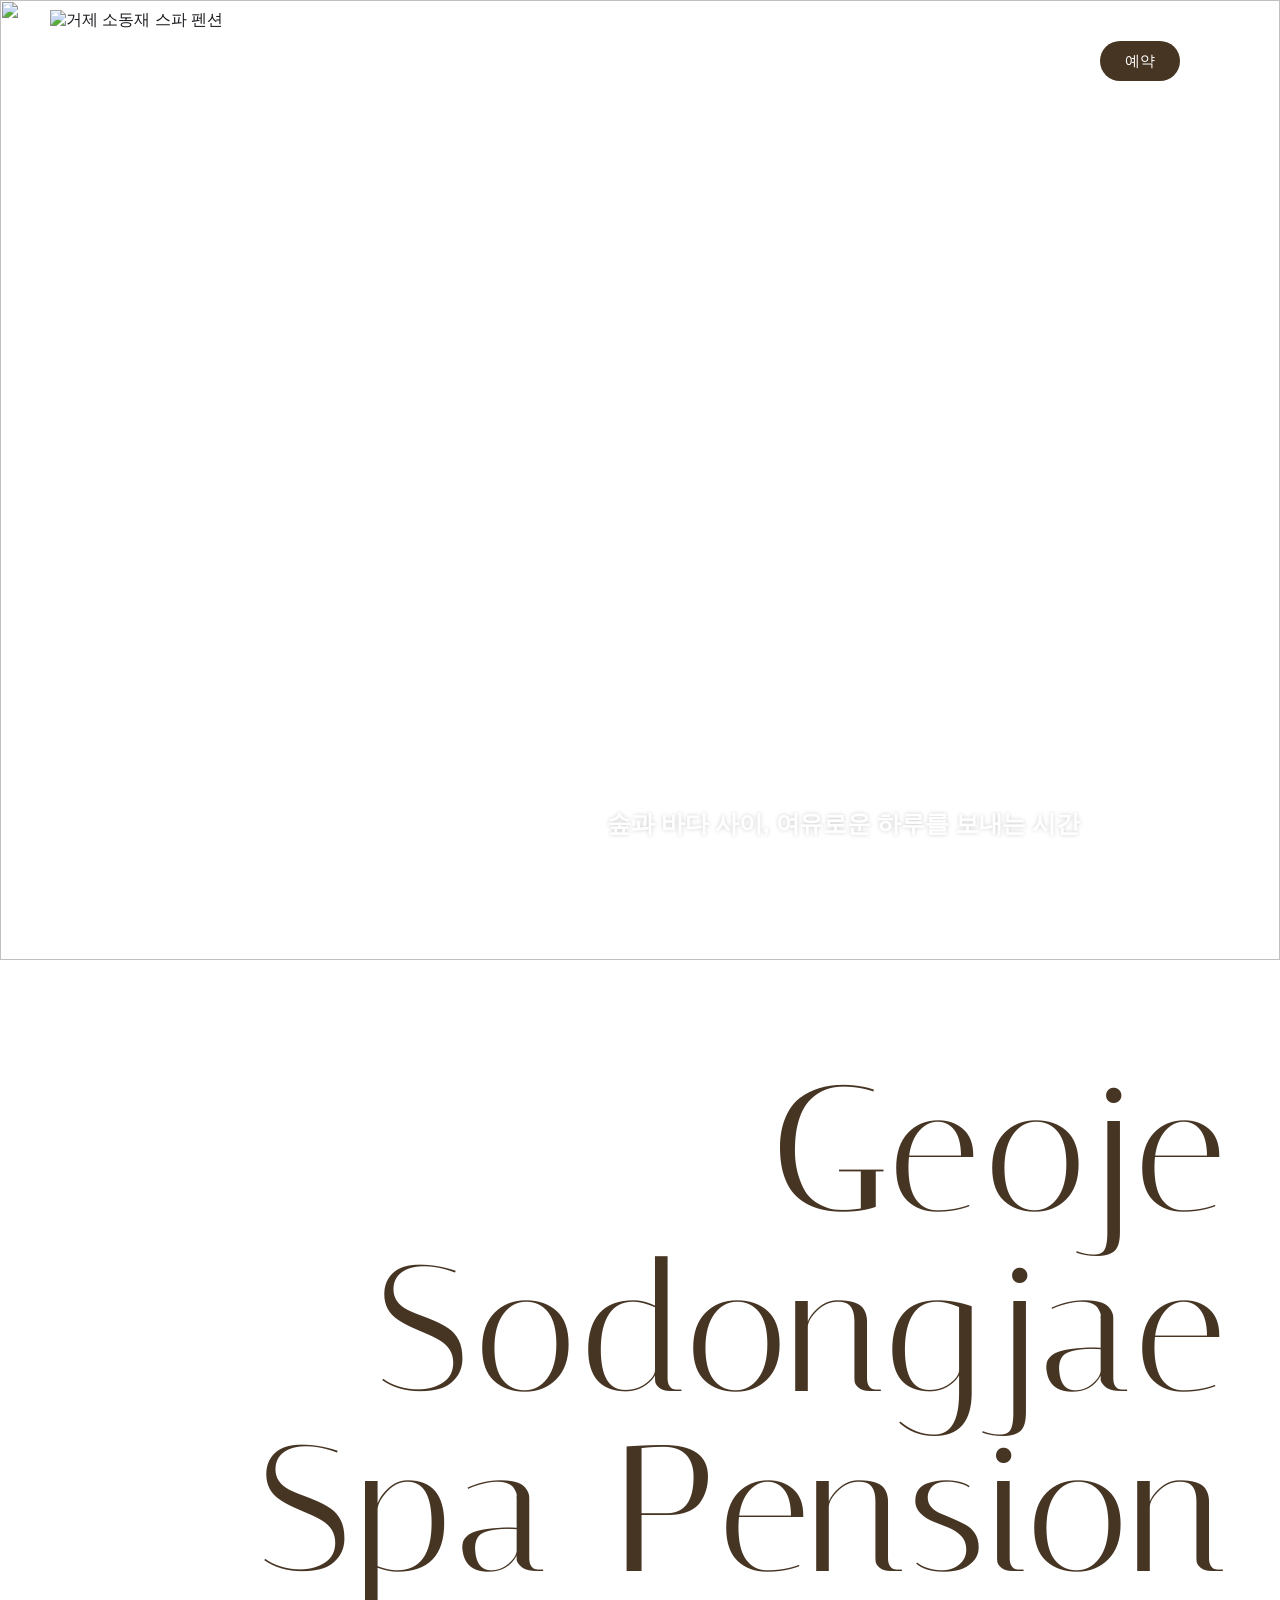
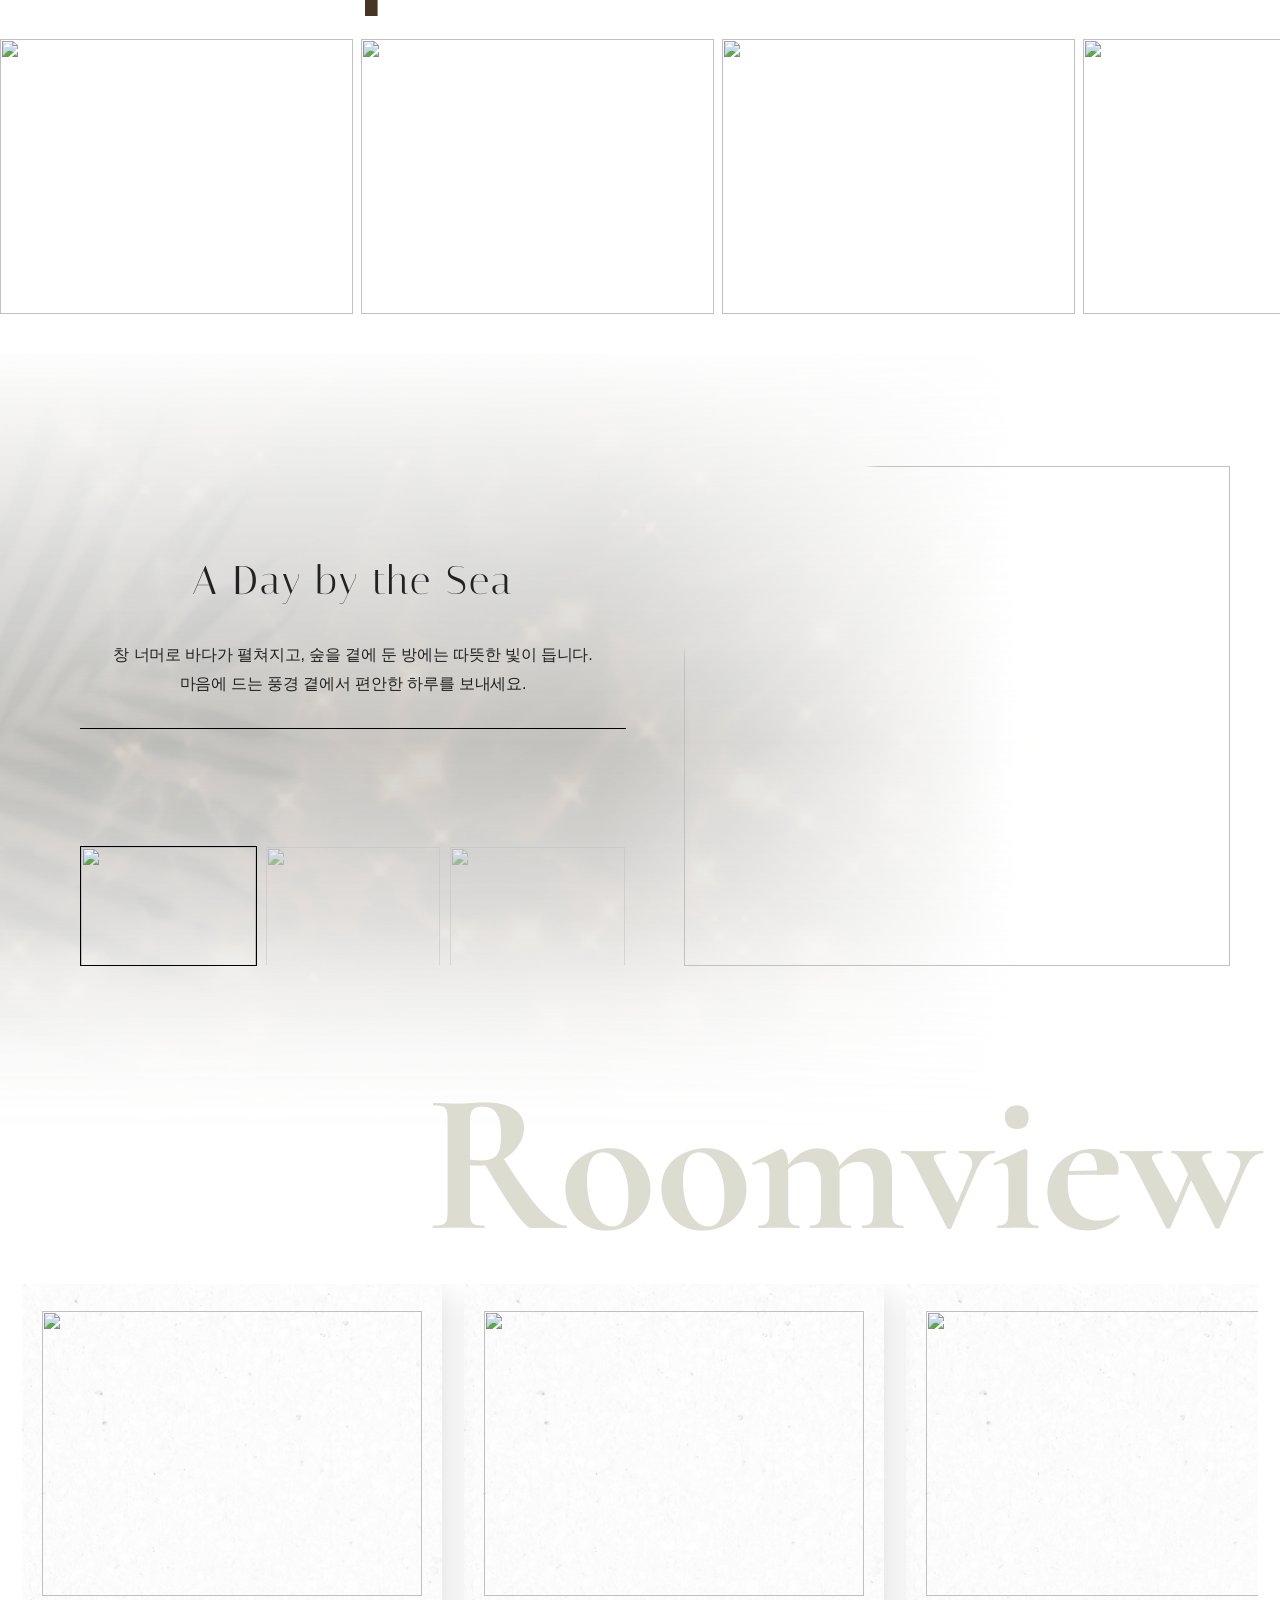
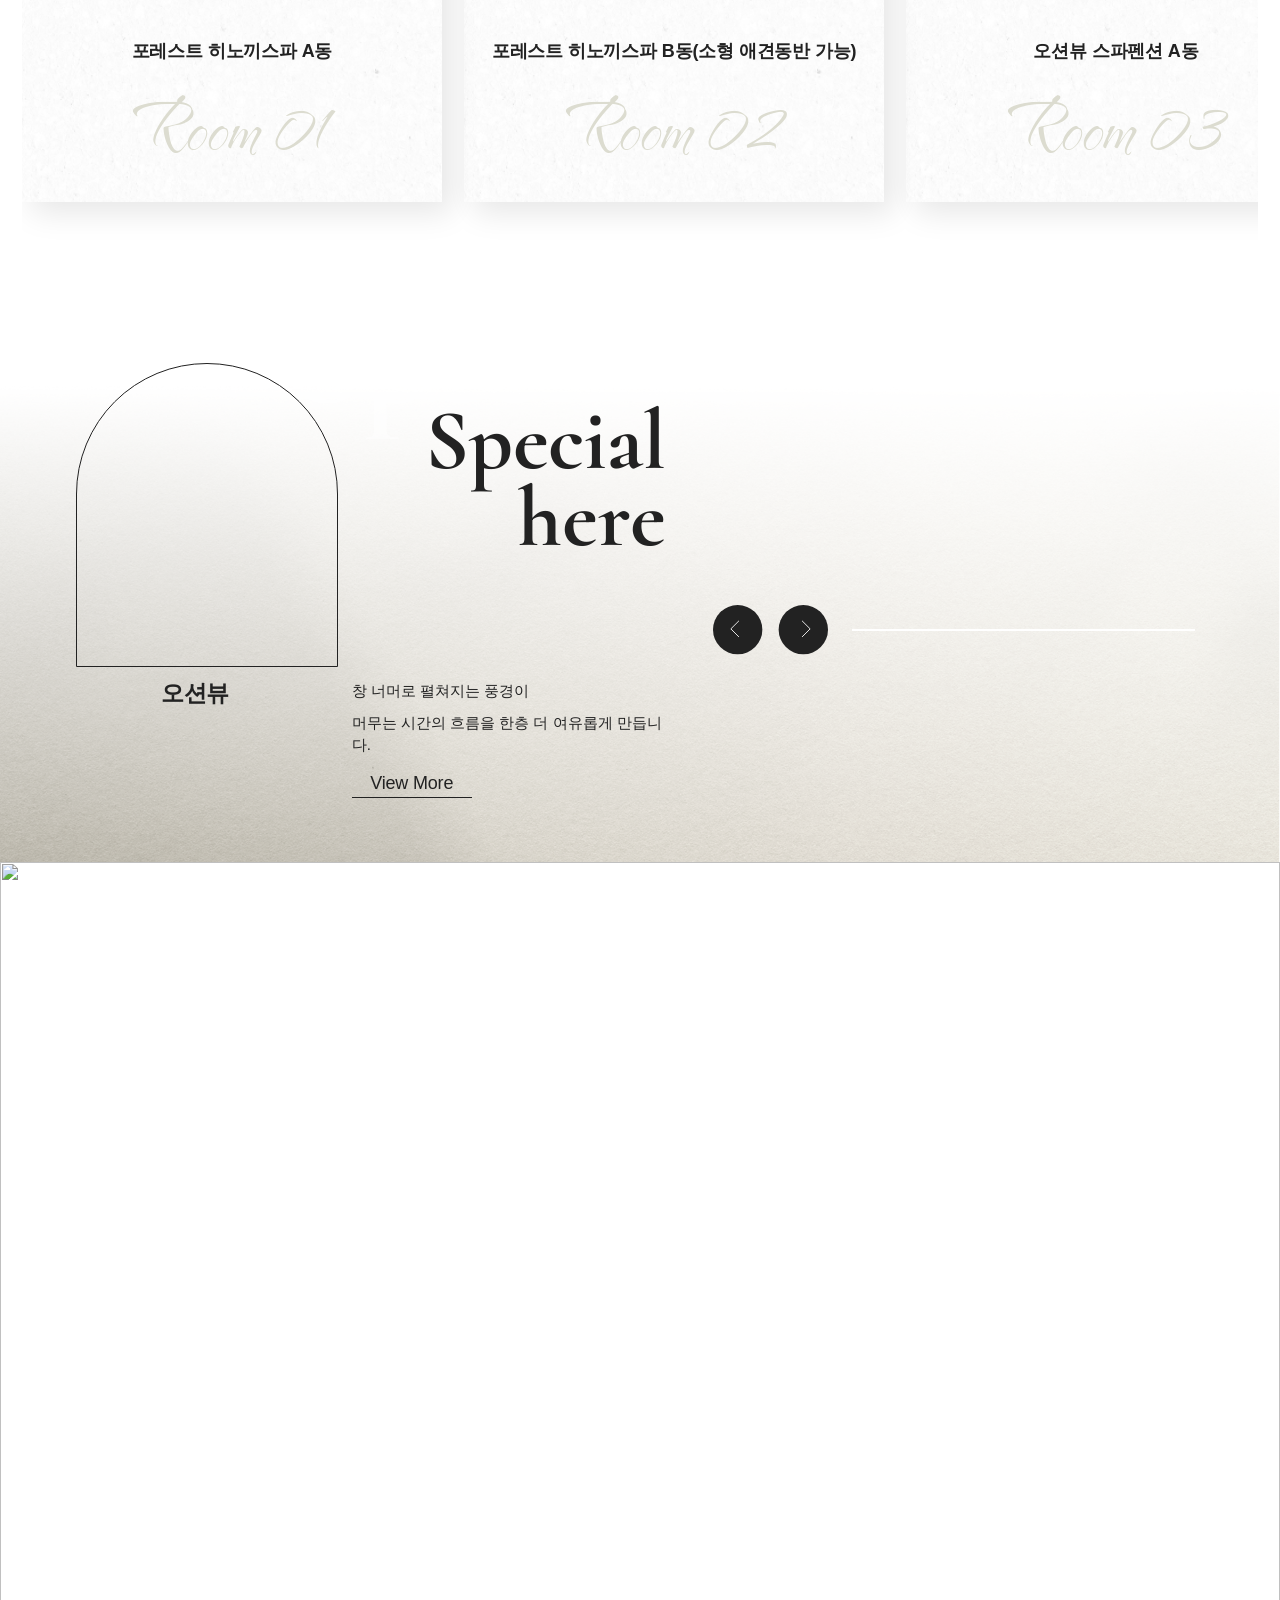
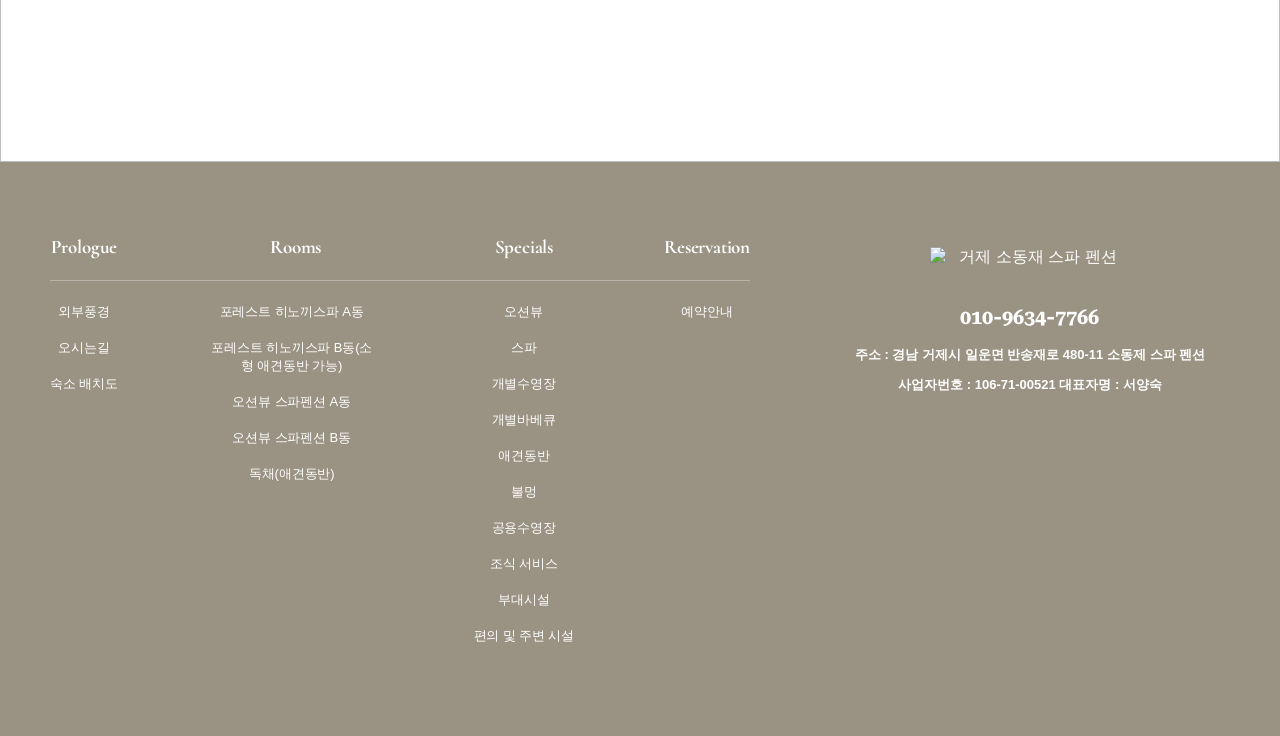
==== commit e9f772cd: "Update template code and site data" ====
--- a/index.html
+++ b/index.html
@@ -49,14 +49,14 @@
   <meta property="og:type" content="website" />
   <meta property="og:title" content="거제 소동재 스파 펜션 - 홈" />
   <meta property="og:description" content="오션·포레스트 뷰 객실에서 월풀스파부터 테라스 바베큐·불멍, 아침을 여는 조식까지 머무는 순간이 쉼이 되는 거제 소동재 스파 펜션입니다." />
-  <meta property="og:image" content="https://bookingplay-media.s3.amazonaws.com/item_images/2026/11/26/VyvbES4XhfaF.jpg" />
+  <meta property="og:image" content="https://bookingplay-media.s3.amazonaws.com/item_images/2026/11/27/mvbdekKTqtso.jpg" />
   <meta property="og:url" content="https://sodongjae.kr" />
 
   <!-- Twitter Card Meta Tags -->
   <meta name="twitter:card" content="summary_large_image" />
   <meta name="twitter:title" content="거제 소동재 스파 펜션 - 홈" />
   <meta name="twitter:description" content="오션·포레스트 뷰 객실에서 월풀스파부터 테라스 바베큐·불멍, 아침을 여는 조식까지 머무는 순간이 쉼이 되는 거제 소동재 스파 펜션입니다." />
-  <meta name="twitter:image" content="https://bookingplay-media.s3.amazonaws.com/item_images/2026/11/26/VyvbES4XhfaF.jpg" />
+  <meta name="twitter:image" content="https://bookingplay-media.s3.amazonaws.com/item_images/2026/11/27/mvbdekKTqtso.jpg" />
 </head>
 <body>
     <div class="page">
--- a/styles/theme.css
+++ b/styles/theme.css
@@ -16,6 +16,6 @@
   --font-ko-main: 'Pretendard', sans-serif;
   --font-ko-sub: 'Pretendard', sans-serif;
   --font-en-main: 'Italiana', serif;
-  --color-primary: #ecebe8;
-  --color-secondary: #F1927B;
+  --color-primary: #FFFFFF;
+  --color-secondary: #473524;
 }
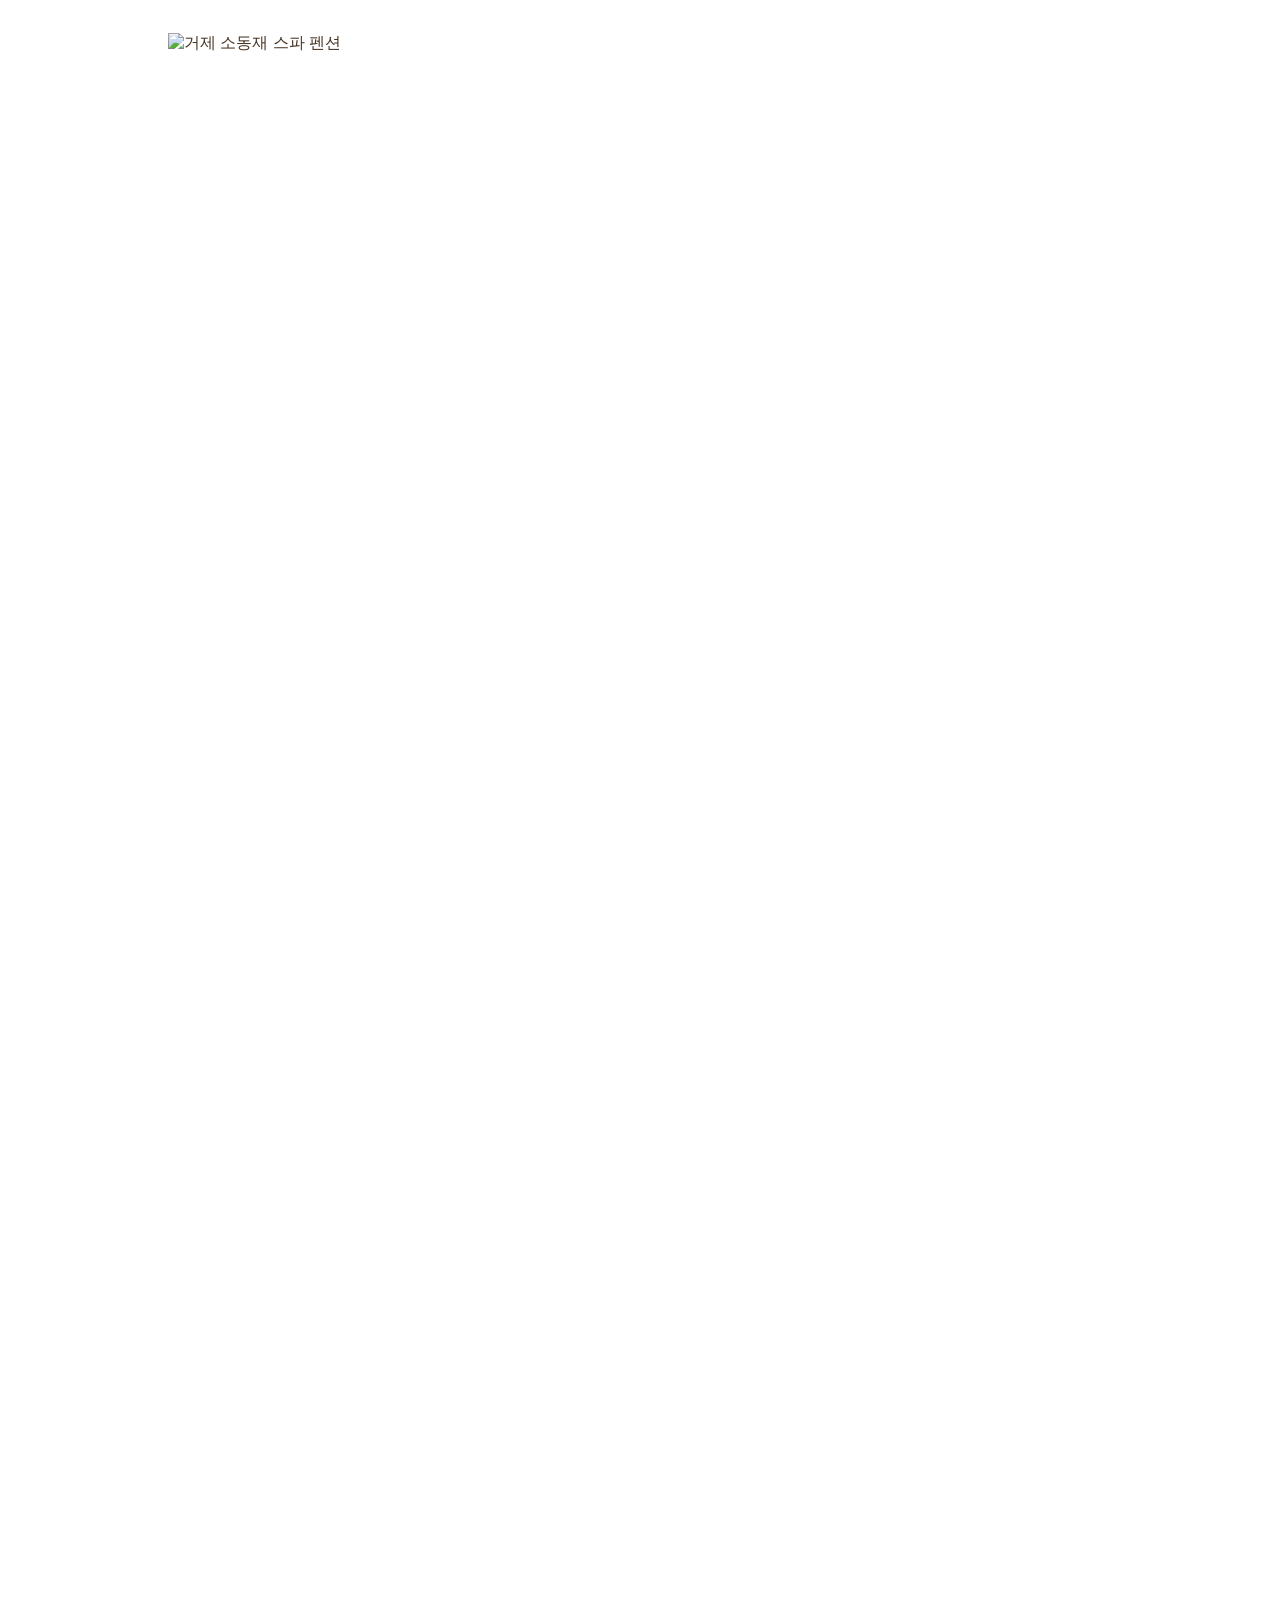
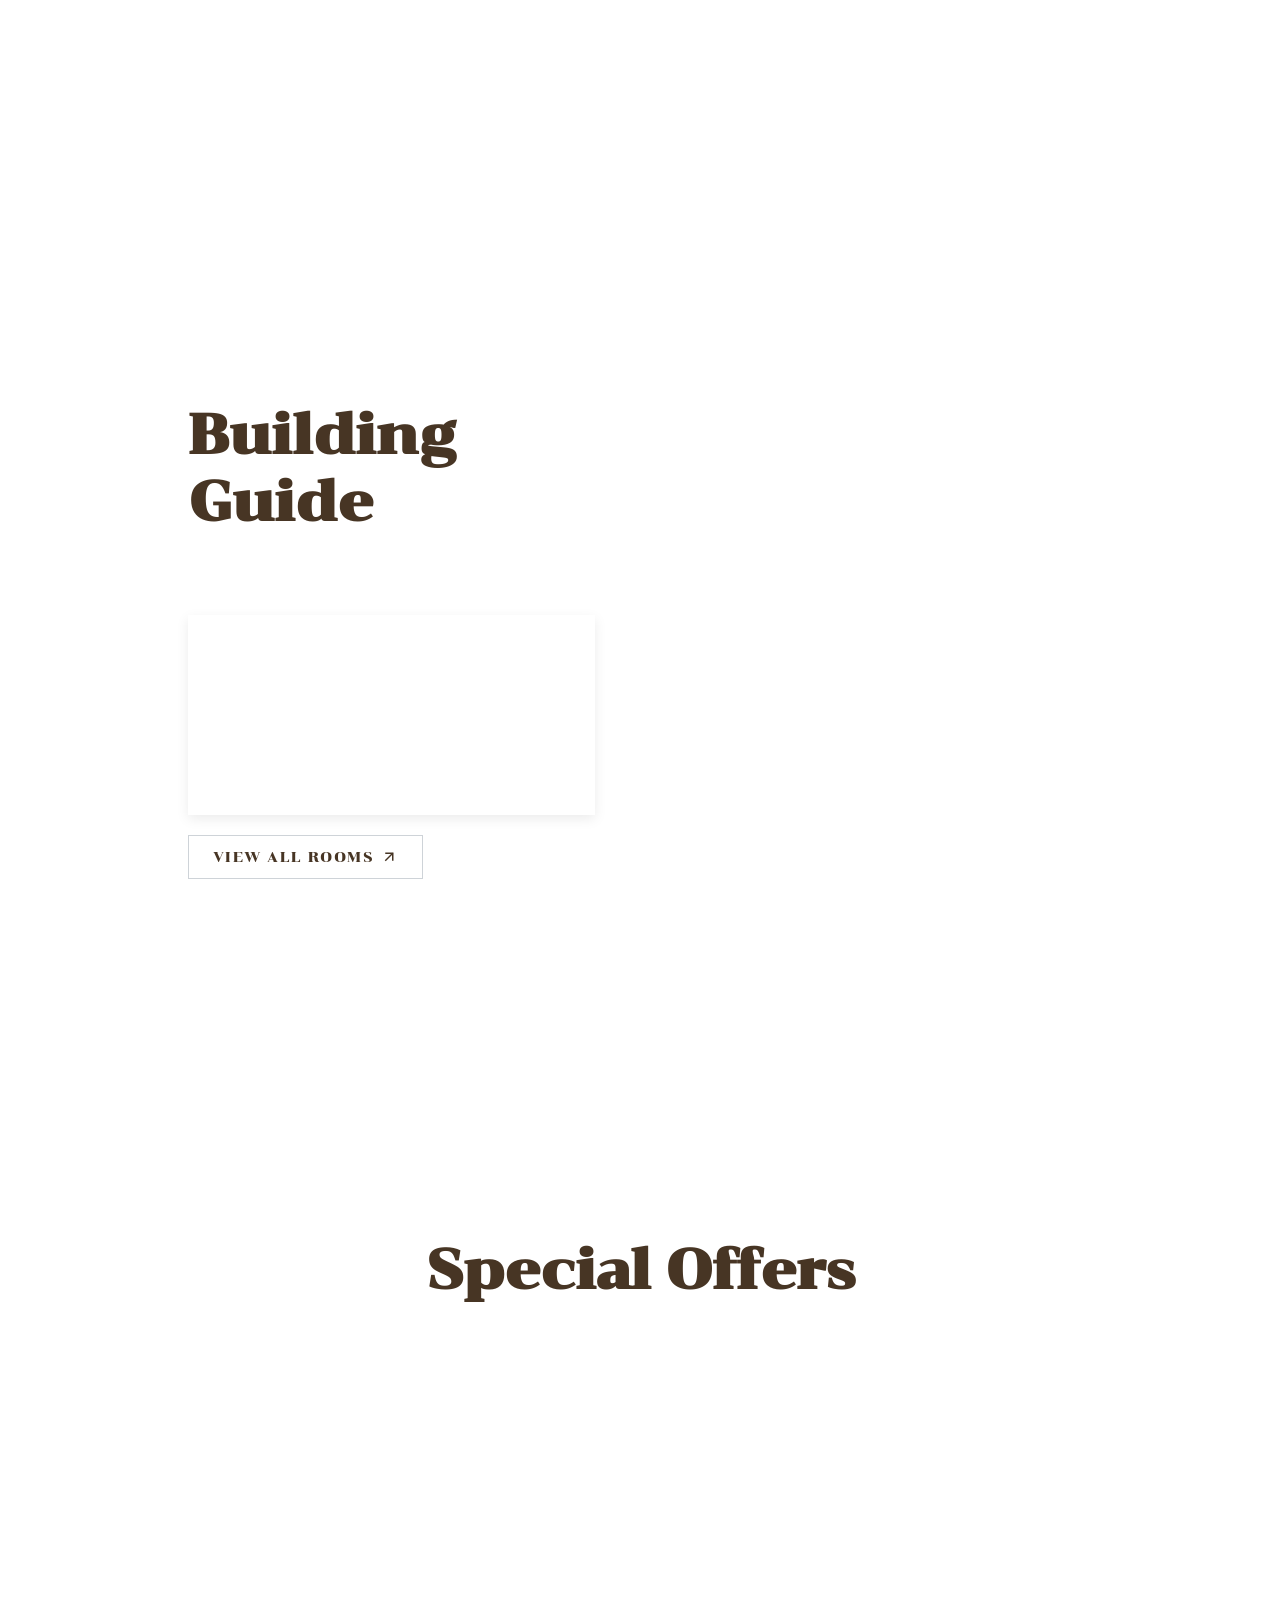
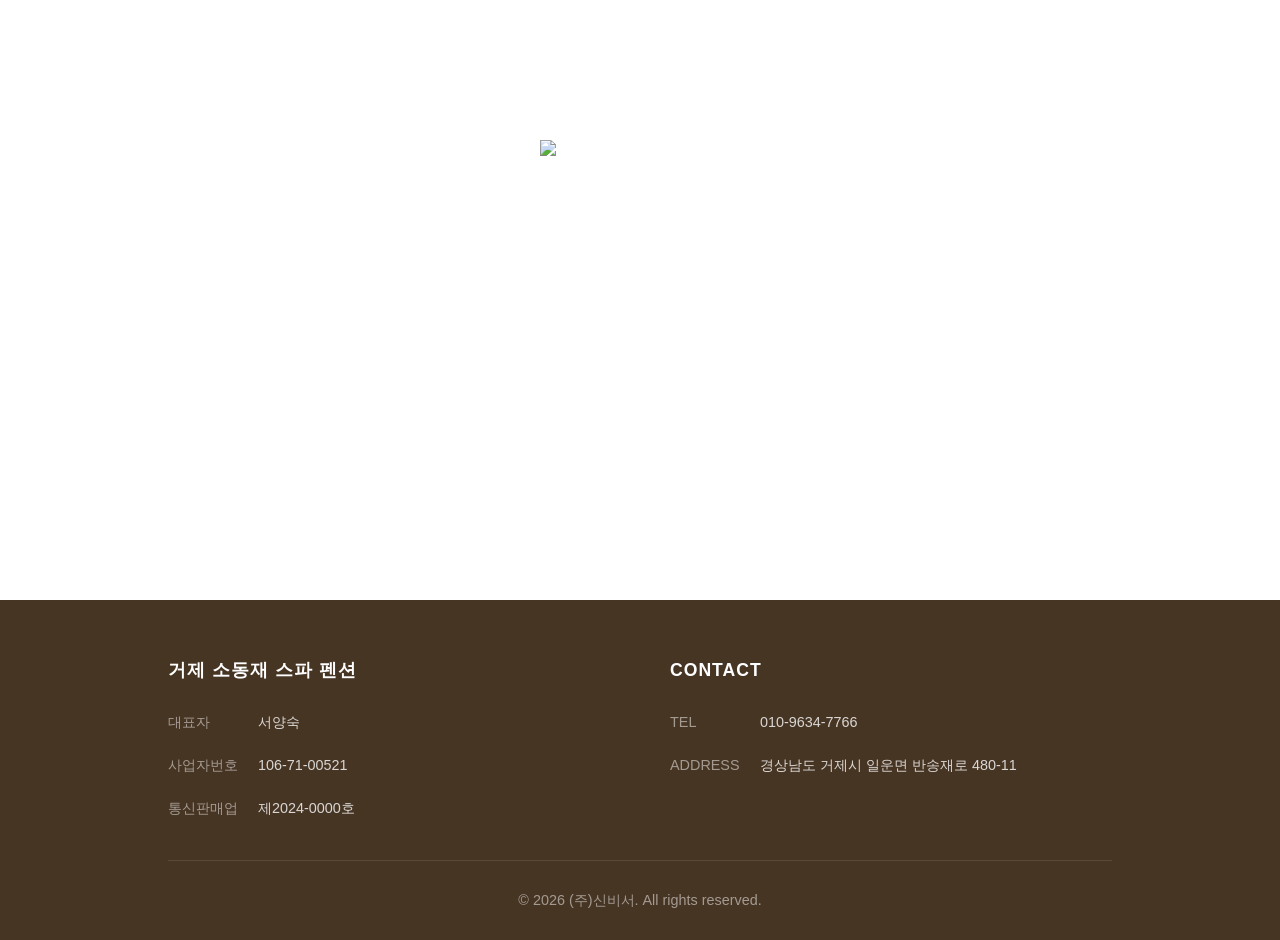
==== commit 90ebea0f: "Update template code and site data" ====
--- a/index.html
+++ b/index.html
@@ -3,48 +3,19 @@
 <head>
     <meta charset="UTF-8">
     <meta name="viewport" content="width=device-width, initial-scale=1.0">
-    <link rel="icon" href="data:,">
     <title>거제 소동재 스파 펜션 - 홈</title>
     <meta name="description" content="오션·포레스트 뷰 객실에서 월풀스파부터 테라스 바베큐·불멍, 아침을 여는 조식까지 머무는 순간이 쉼이 되는 거제 소동재 스파 펜션입니다.">
     <meta name="keywords" content="">
+    <!-- Preload critical resources -->
+    <link rel="preload" href="styles/common.css" as="style">
+    <link rel="preload" href="styles/index.css" as="style">
+
     <!-- Stylesheets -->
     <link rel="stylesheet" href="styles/theme.css">
     <link rel="stylesheet" href="styles/common.css">
-    <link rel="stylesheet" href="styles/header.css">
-    <link rel="stylesheet" href="styles/footer.css">
-    <link rel="stylesheet" href="styles/slider-arrows.css">
-    <link rel="stylesheet" href="styles/quote-section.css">
     <link rel="stylesheet" href="styles/index.css">
     <link rel="stylesheet" href="styles/popup.css">
-    <link rel="stylesheet" href="styles/global.css">
-    <link
-      rel="stylesheet"
-      href="https://fonts.googleapis.com/css2?family=Noto+Serif+KR:wght@500;700&display=swap"
-    />
-    <link
-      rel="stylesheet"
-      href="https://fonts.googleapis.com/css2?family=Italiana:wght@400&display=swap"
-    />
-    <link
-      rel="stylesheet"
-      href="https://fonts.googleapis.com/css2?family=Cormorant:wght@700&display=swap"
-    />
-    <link
-      rel="stylesheet"
-      href="https://fonts.googleapis.com/css2?family=Pretendard:wght@400;700&display=swap"
-    />
-    <link
-      rel="stylesheet"
-      href="https://fonts.googleapis.com/css2?family=The+Nautigal:wght@400;700&display=swap"
-    />
-    <link
-      rel="stylesheet"
-      href="https://fonts.googleapis.com/css2?family=Noto+Serif:wght@400&display=swap"
-    />
-    <link
-      rel="stylesheet"
-      href="https://fonts.googleapis.com/css2?family=Roboto+Serif:wght@500&display=swap"
-    />
+
   <!-- Open Graph Meta Tags for Social Media -->
   <meta property="og:type" content="website" />
   <meta property="og:title" content="거제 소동재 스파 펜션 - 홈" />
@@ -57,169 +28,196 @@
   <meta name="twitter:title" content="거제 소동재 스파 펜션 - 홈" />
   <meta name="twitter:description" content="오션·포레스트 뷰 객실에서 월풀스파부터 테라스 바베큐·불멍, 아침을 여는 조식까지 머무는 순간이 쉼이 되는 거제 소동재 스파 펜션입니다." />
   <meta name="twitter:image" content="https://bookingplay-media.s3.amazonaws.com/item_images/2026/11/27/mvbdekKTqtso.jpg" />
+  <meta name="naver-site-verification" content="3db57306146e015e71621b744cdc9bb56c163ee2" />
+  <meta name="google-site-verification" content="75whl7G5hS4Ps0MzWyKga4TLlqMANRJ3dBc5JIWjZ6Y" />
 </head>
 <body>
-    <div class="page">
-      <!-- header.html include -->
-      <div id="header-container"></div>
-      <!-- ===================== 3. CON-2: SLIDER (인덱스 맨 위) ===================== -->
-      <section class="slider-section" data-hero-section>
-        <!-- CUSTOM FIELD : 홈 메인 소개 섹션 이미지 매핑 -->
-        <div class="slider-bg-wrap" data-hero-images>
-          <!-- 동적 생성 (index-mapper.js) -->
-        </div>
-        <div class="slider-content">
-          <!-- CUSTOM FIELD : 홈 메인 소개 섹션 설명 매핑 -->
-          <div class="slider-heading" data-hero-description></div>
-          <div class="slider-bottom">
-            <!-- CUSTOM FIELD : 홈 메인 소개 섹션 타이틀 매핑 -->
-            <h3 class="slider-subtitle" data-hero-title></h3>
-            <div class="slider-arrows">
-              <img class="arrow-line" loading="lazy" alt="" src="./images/Rectangle-37.svg" />
-              <h3 class="arrow-num">01</h3>
-              <div class="arrow-divider"></div>
-              <h3 class="arrow-num">00</h3>
-              <img class="arrow-line arrow-line-flip" loading="lazy" alt="" src="./images/Rectangle-37.svg" />
-            </div>
-          </div>
-        </div>
-      </section>
-      <!-- ===================== 0. VIDEO ===================== -->
-      <!-- CUSTOM FIELD : 홈 시그니처 섹션 영상 매핑 (mediaType==='video' 이면 videos[isSelected] 재생, 없으면 영역째 비노출) -->
-      <section class="video-section" data-video-section style="display:none;">
-        <!-- 동적 생성 (index-mapper.js) -->
-      </section>
-      <!-- ===================== 1. HERO ===================== -->
-      <section class="hero">
-        <!-- HOMEPAGE Property : 숙소명 매핑 -->
-        <div class="hero-title" data-hero-property-name>
-          <h1 class="hero-title-text"></h1>
-        </div>
-        <!-- ===================== 2. GALLERY ===================== -->
-        <div class="gallery-section" data-gallery>
-        <!-- CUSTOM FIELD : 홈 갤러리 섹션 이미지 매핑 -->
-          <div class="gallery-track" data-gallery-image>
-            <!-- 동적 생성 (index-mapper.js) -->
-          </div>
-        </div>
-      </section>
-      </div>
-
-      <!-- ===================== 4. CON-3: PROLOGUE ===================== -->
-      <section class="prologue-section" data-essence-section>
-        <img class="prologue-bg" alt="" src="./images/bg6@2x.png" />
-        <div class="prologue-inner">
-          <div class="prologue-text">
-            <!-- CUSTOM FIELD : 홈 메인 핵심 메시지 섹션 설명 매핑  -->
-            <div class="prologue-heading" data-essence-description></div>
-            <!-- CUSTOM FIELD : 홈 메인 핵심 메시지 타이틀 매핑 -->
-            <div class="prologue-desc" data-essence-title></div>
-          </div>
-          <div class="prologue-divider"></div>
-        </div>
-        <!-- CUSTOM FIELD : 홈 메인 핵심 메시지 이미지 매핑, 이미지는 총 3개 고정 롤링 -->
-        <div class="prologue-main-wrap" data-essence-images>
-          <!-- 동적 생성 (index-mapper.js) -->
-        </div>
-        <div class="prologue-thumbs">
-          <!-- 동적 생성 (index-mapper.js) -->
-        </div>
-      </section>
-
-      <!-- ===================== 5. ROOMVIEW ===================== -->
-       <!-- room preview section : 커스텀 영역 x / 룸 정보 매핑 -->
-      <section class="roomview-section" data-room-section>
-        <!-- 하드코딩, 매핑 x -->
-        <b class="roomview-title">Roomview</b>
-        <div class="room-slider">
-          <div class="room-slider-track">
-            <!-- 동적 생성 (index-mapper.js) -->
-          </div>
-        </div>
-      </section>
-
-      <!-- ===================== 6. SPECIAL OFFERS ===================== -->
-       <!-- facility section : 커스텀 영역 x / 부대시설 정보 매핑 -->
-      <section class="special-section" data-facility-section>
-        <img class="special-bg-img" alt="" src="./images/bg5@2x.png" />
-        <div class="special-content">
-          <!-- 하드코딩, 매핑x -->
-          <b class="special-offers-label">Special offers</b>
-          <!-- 컨텐츠 레이어 (문구 위에 겹침) -->
-          <div class="special-overlay">
-            <div class="special-left">
-              <div class="specials-card-img-wrap">
-                <div class="specials-card-img-border"></div>
-                <!-- 동적 생성 (index-mapper.js) -->
-              </div>
-            </div>
-            <div class="special-text-group">
-              <!-- 하드코딩, 매핑x -->
-              <b class="special-here-label">Special<br /> here</b>
-              <div class="special-right">
-                <div class="special-image">
-                  <!-- 동적 생성 (index-mapper.js) -->
-                  <div class="slide">
-                    <div class="slide-dots">
-                      <img class="dot-icon" loading="lazy" alt="" src="./images/Empty-Set1.svg" />
-                      <img class="dot-icon dot-icon-flip" loading="lazy" alt="" src="./images/Empty-Set1.svg" />
-                    </div>
-                    <div class="bar-icon" aria-hidden="true"><div class="bar-fill"></div></div>
-                  </div>
-                </div>
-                <!-- 슬라이드 인덱스에 맞춰 JS가 textContent와 href를 교체 -->
-                <h3 class="specials-card-title" data-titles=""></h3>
-                <div class="specials-card-body">
-                  <div class="specials-card-desc" data-descs=""></div>
-                  <a href="#" class="view-more-link view-more-link-sm" data-links="">
-                    <h3 class="view-more-text">View More</h3>
-                    <img class="view-more-line" loading="lazy" alt="" src="./images/Rectangle-8.svg" />
-                  </a>
-                </div>
-              </div>
-            </div>
-          </div>
-        </div>
-      </section>
-
-      <!-- ===================== 8. QUOTE (CON-5) ===================== -->
-      <section class="quote-section" data-closing-section>
-        <!-- CUSTOM FIELD : 홈 메인 마무리 섹션 이미지 매핑 -->
-        <img class="quote-bg" loading="lazy" alt="" src="" />
-        <div class="quote-content">
-          <!-- CUSTOM FIELD : 홈 메인 마무리 섹션 타이틀 매핑 -->
-          <b class="quote-title" data-closing-title></b>
-          <!-- CUSTOM FIELD : 홈 메인 마무리 섹션 설명 매핑 -->
-          <b class="quote-body" data-closing-description></b>
-        </div>
-      </section>
-
-      <!-- ===================== 9. FOOTER ===================== -->
-      <!-- footer.html include -->
-      <div id="footer-container"></div>
-
-    </div>
-
-
-    <!-- Popup -->
+    <!-- Include Header -->
+    <div id="header-placeholder"></div>
+
+    <!-- Section Navigation -->
+    <nav class="section-nav">
+        <button class="section-dot active" data-section="0" aria-label="Hero Section"></button>
+        <button class="section-dot" data-section="1" aria-label="Essence Section"></button>
+        <button class="section-dot" data-section="2" aria-label="Room Preview"></button>
+        <button class="section-dot" data-section="3" aria-label="Special Offers"></button>
+        <button class="section-dot" data-section="4" aria-label="Signature"></button>
+        <button class="section-dot" data-section="5" aria-label="Closing"></button>
+    </nav>
+
+    <!-- Mobile Floating Book Now Button -->
+    <button class="mobile-floating-book-btn" aria-label="Book Now">
+        <svg width="24" height="24" viewBox="0 0 24 24" fill="none" xmlns="http://www.w3.org/2000/svg">
+            <rect x="3" y="4" width="18" height="18" rx="2" stroke="currentColor" stroke-width="2"/>
+            <path d="M3 9H21" stroke="currentColor" stroke-width="2"/>
+            <path d="M8 2V6" stroke="currentColor" stroke-width="2" stroke-linecap="round"/>
+            <path d="M16 2V6" stroke="currentColor" stroke-width="2" stroke-linecap="round"/>
+        </svg>
+    </button>
+
+    <!-- 메인 소개 섹션 custom-field -->
+    <section class="hero-section">
+        <!-- Initial Brand Name Reveal -->
+        <div class="hero-brand-reveal" id="hero-brand-reveal">
+            <div class="brand-reveal-container">
+                <div class="brand-name-reveal" id="brand-name-reveal">
+                    <h4 class="brand-title" data-property-name></h4>
+                    <div class="brand-divider"></div>
+                    <p class="brand-subtitle" data-property-name-en></p>
+                </div>
+            </div>
+        </div>
+        <!-- Background Images Slider with Fade Animation -->
+        <div class="hero-background">
+            <div class="hero-slider" id="hero-slider">
+                <!-- Hero slides will be dynamically generated here -->
+            </div>
+            <div class="hero-image-overlay with-animation"></div>
+        </div>
+        <!-- Hero Content -->
+        <div class="hero-content with-animation" id="hero-content">
+            <div class="hero-text">
+                <!-- Animated Brand Name (will be hidden during reveal) -->
+                <div class="brand-name with-animation" id="brand-name">
+                    <h4 class="brand-title" data-property-name></h4>
+                    <div class="brand-divider"></div>
+                    <p class="brand-subtitle" data-property-name-en></p>
+                </div>
+            </div>
+        </div>
+        <div class="hero-slider-progress">
+            <div class="hero-slider-nav">
+                <button class="hero-slider-arrow prev" id="hero-prev"></button>
+                <span class="hero-slider-current">01</span>
+                <div class="hero-slider-line">
+                    <div class="hero-slider-line-fill"></div>
+                </div>
+                <span class="hero-slider-total">03</span>
+                <button class="hero-slider-arrow next" id="hero-next"></button>
+            </div>
+        </div>
+    </section>
+
+    <!-- 핵심 메세지 섹션 custom-field -->
+    <section class="essence-section main-content-fade-in">
+        <div class="essence-wrapper">
+            <!-- Left Large Image -->
+            <div class="essence-left-image" data-essence-image-0>
+                <img src="" alt="숙소 외관" loading="lazy">
+            </div>
+
+            <!-- Center Text Content -->
+            <div class="essence-center-content">
+                <h2 class="essence-title" data-essence-title></h2>
+                <div class="essence-spacing"></div>
+                <p class="essence-description" data-essence-description></p>
+            </div>
+
+            <!-- Right Top Small Image -->
+            <div class="essence-right-image" data-essence-image-1>
+                <img src="" alt="숙소 내부" loading="lazy">
+            </div>
+        </div>
+    </section>
+
+    <!-- 객실 프리뷰 섹션 -->
+    <section class="room-preview-section main-content-fade-in">
+        <div class="room-preview-container">
+            <div class="room-preview-left">
+                <div class="room-preview-header">
+                    <h2 class="room-preview-title" data-room-preview-title>Building Guide</h2>
+                </div>
+                <div class="room-tabs" data-room-tabs>
+                    <!-- Room tabs will be dynamically generated here -->
+                </div>
+                <div class="room-tabs-descs" data-room-descriptions>
+                    <!-- Room descriptions will be dynamically generated here -->
+                </div>
+                <button class="view-all-rooms-btn" onclick="navigateTo('room-list')">
+                    <span class="btn-text">VIEW ALL ROOMS</span>
+                    <svg class="icon" viewBox="0 0 24 24">
+                        <line x1="7" y1="17" x2="17" y2="7"></line>
+                        <polyline points="7,7 17,7 17,17"></polyline>
+                    </svg>
+                </button>
+            </div>
+            <div class="room-preview-right">
+                <div class="room-images" data-room-images>
+                    <!-- Room image sliders will be dynamically generated here -->
+                </div>
+            </div>
+        </div>
+    </section>
+
+    <!-- 갤러리 섹션 custom-field -->
+    <section class="experience-gallery-section main-content-fade-in">
+        <div class="experience-container">
+            <!-- Title Area -->
+            <div class="experience-header">
+                <h2 class="experience-title" data-gallery-title>Special Offers</h2>
+            </div>
+
+            <!-- Images Accordion Area -->
+            <div class="experience-images-wrapper" data-gallery-images>
+                <!-- Gallery images will be dynamically generated here -->
+            </div>
+        </div>
+    </section>
+
+    <!-- 특색 섹션  custom-field -->
+    <section class="signature-section main-content-fade-in">
+        <div class="gallery-property-english-name" data-property-name-en></div>
+        <div class="signature-container">
+            <!-- Slider Wrapper -->
+            <div class="signature-slider">
+                <div class="signature-slider-track" data-signature-slides>
+                    <!-- Signature slides will be dynamically generated here -->
+                </div>
+            </div>
+        </div>
+    </section>
+
+    <!-- 마무리 섹션 custom-field -->
+    <section class="index-closing">
+        <img
+             data-closing-image
+             src=""
+             alt="마무리 섹션 이미지"
+             loading="lazy">
+        <div class="index-closing-overlay">
+            <div class="index-closing-text">
+                <img data-closing-logo src="" alt="로고" class="closing-logo">
+            </div>
+        </div>
+    </section>
+
+    <!-- Popup System -->
     <div id="popup-container"></div>
 
-    <!-- Scripts -->
-    <script src="js/common.js"></script>
-    <script src="js/common/scroll-reveal.js"></script>
+    <!-- Include ImageWithFallback script -->
+    <script src="js/image-with-fallback.js"></script>
+
+    <!-- Preview Handler for Admin Integration -->
+    <script src="js/preview-handler.js"></script>
+
+    <!-- Image Helpers -->
+    <script src="js/image-helpers.js"></script>
+
+    <!-- Base Data Mapper -->
+    <script src="js/data-mapper/core/base-mapper.js"></script>
+
+    <!-- Index Page Mapper -->
+    <script src="js/data-mapper/pages/index-mapper.js"></script>
+
+    <!-- Header Footer Mapper -->
+    <script src="js/data-mapper/pages/header-footer-mapper.js"></script>
+
+    <!-- Header and Footer Loader -->
+    <script src="js/header-footer-loader.js"></script>
+
+    <!-- Page-specific script -->
     <script src="js/pages/index.js"></script>
-
-    <!-- Data Mapper -->
-    <script src="js/image-helpers.js"></script>
-    <script src="js/data-mapper/core/base-mapper.js"></script>
-    <script src="js/data-mapper/pages/header-footer-mapper.js"></script>
-    <script src="js/data-mapper/pages/index-mapper.js"></script>
-    <script src="js/preview-handler.js"></script>
-
-    <!-- Header / Footer Loader (header.html 로드 → 내부 스크립트 추출 실행 → HeaderFooterMapper 초기화) -->
-    <script src="js/header-footer-loader.js"></script>
-
-    <!-- Popup -->
     <script src="js/popup.js"></script>
+
 </body>
 </html>
--- a/styles/common.css
+++ b/styles/common.css
@@ -1,815 +1,562 @@
-/* Alex Brush (하드코딩 전용) */
-@import url('https://fonts.googleapis.com/css2?family=Alex+Brush&display=swap');
-/* Montserrat (하드코딩 전용) */
-@import url('https://fonts.googleapis.com/css2?family=Montserrat:wght@400;500;600;700&display=swap');
-
-/* ==========================================
-   COMMON STYLES - 피그마 디자인 기반
-   ========================================== */
-
+/* ===================================
+   Common Styles - Used Across All Pages
+   =================================== */
+
+/* Reset & Base */
 * {
     margin: 0;
     padding: 0;
     box-sizing: border-box;
 }
 
-ul, ol, li {
-    list-style: none;
-}
-
 html {
-    font-size: 16px;
+    scroll-behavior: smooth;
+    overflow-x: hidden;
 }
 
 body {
-    font-family: var(--font-ko-sub);
-    color: #1c1b1f;
-    background: white;
+    font-family: var(--font-ko-main);
+    font-weight: 400;
+    color: var(--color-secondary);
     overflow-x: hidden;
-}
-
-img {
-    width: 100%;
-    height: 100%;
-    display: block;
+    background: var(--color-primary);
+    position: relative;
+    z-index: 100;
+}
+
+/* Remove header cover during loading */
+body::before {
+    content: '';
+    position: fixed;
+    top: 0;
+    left: 0;
+    right: 0;
+    height: 100px;
+    background: transparent;
+    z-index: 500;
+    pointer-events: none;
+    opacity: 0;
+    transition: opacity 0.3s ease;
+}
+
+
+/* Common Hero Styles */
+.hero-title,
+.hero-subtitle {
+    font-family: var(--font-en-main);
+    font-size: 1rem;
+    font-weight: 400;
+    letter-spacing: 0.2em;
+    color: white;
+    margin: 0;
+    opacity: 0.8;
+    text-shadow: 0 2px 10px color-mix(in srgb, var(--color-secondary) 30%, transparent);
+}
+
+/* Hero Scroll Down Arrow */
+.hero-scroll-down {
+    position: absolute;
+    bottom: 30px;
+    left: 50%;
+    transform: translateX(-50%);
+    z-index: 3;
+    cursor: pointer;
+    display: flex;
+    flex-direction: column;
+    align-items: center;
+    gap: 8px;
+    color: white;
+    opacity: 0.8;
+    transition: opacity 0.3s ease;
+}
+
+.hero-scroll-down:hover {
+    opacity: 1;
+}
+
+.hero-scroll-down .scroll-text {
+    font-family: var(--font-en-main);
+    font-size: 0.8rem;
+    letter-spacing: 0.1em;
+    text-shadow: 0 2px 10px color-mix(in srgb, var(--color-secondary) 30%, transparent);
+}
+
+.hero-scroll-down .scroll-arrow {
+    width: 24px;
+    height: 24px;
+    stroke: currentColor;
+    stroke-width: 2;
+    fill: none;
+    animation: bounce 2s infinite;
+}
+
+@keyframes bounce {
+    0%, 20%, 50%, 80%, 100% {
+        transform: translateY(0);
+    }
+    40% {
+        transform: translateY(-8px);
+    }
+    60% {
+        transform: translateY(-4px);
+    }
+}
+
+/* Typography */
+h1, h2, h3, h4, h5, h6 {
+    font-family: var(--font-ko-main), var(--font-en-main), sans-serif;
+    font-weight: 700;
+    line-height: 1.2;
 }
 
 a {
     text-decoration: none;
     color: inherit;
-}
-
-button {
+    transition: opacity 0.3s ease;
+}
+
+a:hover {
+    opacity: 0.8;
+}
+
+/* 데이터 로드 전 빈 이미지 완전히 숨김 (깜빡임 방지) */
+img[src=""],
+img:not([src]) {
+  display: none !important;
+}
+
+img {
+    max-width: 100%;
+    height: auto;
+    display: block;
+}
+
+
+/* Common Layout Classes */
+.page-content {
+    width: 100%;
+    overflow: hidden;
+}
+
+.section-container {
+    max-width: 80%;
+    margin: 0 auto;
+    padding: 0 20px;
+}
+
+.section-header {
+    text-align: center;
+    margin-bottom: 60px;
+}
+
+.section-divider {
+    width: 60px;
+    height: 1px;
+    background: var(--color-secondary);
+    margin: 0 auto 30px;
+}
+
+.section-title {
+    font-family: var(--font-ko-main), var(--font-en-main), sans-serif;
+    font-size: 1.8rem;
+    font-weight: 700;
+    letter-spacing: 0.05em;
+    color: var(--color-secondary);
+    margin: 0 0 20px 0;
+}
+
+.section-description {
+    font-family: var(--font-ko-sub);
+    font-size: 1.1rem;
+    color: #666;
+    line-height: 1.8;
+    max-width: 800px;
+    margin: 0 auto;
+}
+
+/* Buttons */
+.btn {
+    display: inline-block;
+    padding: 12px 30px;
+    background: var(--color-secondary);
+    color: var(--color-primary);
     border: none;
-    background: none;
+    border-radius: 4px;
+    font-size: 1rem;
+    letter-spacing: 0.1em;
+    text-transform: uppercase;
     cursor: pointer;
-    font-family: inherit;
-}
-
-/* ==========================================
-   HEADER (공통 헤더)
-   ========================================== */
-
-.site-header {
-    position: fixed;
-    left: 0;
-    top: 0;
-    width: 100%;
-    height: 120px;
-    z-index: 1001;
-    display: flex;
-    align-items: center;
-    justify-content: center;
-    overflow: visible;
-    transition: background 0.3s var(--ease-elegant);
-}
-
-.header-wrapper {
-    width: 100%;
-    max-width: 1600px;
-    flex: 1 1 auto;
-    height: 100%;
+    transition: all 0.3s ease;
+}
+
+.btn:hover {
+    background: color-mix(in srgb, var(--color-secondary) 85%, var(--color-primary));
+    transform: translateY(-2px);
+}
+
+.btn-outline {
+    background: transparent;
+    border: 2px solid var(--color-secondary);
+    color: var(--color-secondary);
+}
+
+.btn-outline:hover {
+    background: var(--color-secondary);
+    color: var(--color-primary);
+}
+
+.btn-outline-white {
+    padding: 15px 40px;
+    background: transparent;
+    color: white;
+    border: 2px solid white;
+    font-size: 1rem;
+    font-weight: 600;
+    letter-spacing: 1px;
+    text-transform: uppercase;
+    cursor: pointer;
+    transition: all 0.3s ease;
+    outline: none;
+}
+
+.btn-outline-white:hover {
+    background: white;
+    color: var(--color-secondary);
+    transform: translateY(-2px);
+}
+
+/* Utility Classes */
+.text-center {
+    text-align: center;
+}
+
+.text-left {
+    text-align: left;
+}
+
+.text-right {
+    text-align: right;
+}
+
+.mt-1 { margin-top: 1rem; }
+.mt-2 { margin-top: 2rem; }
+.mt-3 { margin-top: 3rem; }
+.mt-4 { margin-top: 4rem; }
+.mt-5 { margin-top: 5rem; }
+
+.mb-1 { margin-bottom: 1rem; }
+.mb-2 { margin-bottom: 2rem; }
+.mb-3 { margin-bottom: 3rem; }
+.mb-4 { margin-bottom: 4rem; }
+.mb-5 { margin-bottom: 5rem; }
+
+.pt-1 { padding-top: 1rem; }
+.pt-2 { padding-top: 2rem; }
+.pt-3 { padding-top: 3rem; }
+.pt-4 { padding-top: 4rem; }
+.pt-5 { padding-top: 5rem; }
+
+.pb-1 { padding-bottom: 1rem; }
+.pb-2 { padding-bottom: 2rem; }
+.pb-3 { padding-bottom: 3rem; }
+.pb-4 { padding-bottom: 4rem; }
+.pb-5 { padding-bottom: 5rem; }
+
+/* Hide/Show Classes */
+.hidden {
+    display: none !important;
+}
+
+.visible {
+    display: block !important;
+}
+
+.invisible {
+    visibility: hidden;
+}
+
+/* Loading States */
+.loading {
     position: relative;
-    z-index: 1004;
-}
-
-.header-inner {
-    position: relative;
-    display: flex;
-    justify-content: space-between;
-    align-items: center;
-    width: 100%;
-    height: 100%;
-    padding: 0 40px;
-    box-sizing: border-box;
-}
-
-.header-logo {
-    flex-shrink: 0;
-    width: 210px;
-    height: 88px;
-}
-
-.header-logo img {
-    width: 100%;
-    height: 100%;
-    object-fit: cover;
-}
-
-.header-nav {
-    display: flex;
-    align-items: center;
-    gap: 80px;
-    align-self: flex-end;
-    padding-bottom: 12px;
-}
-
-.nav-menu {
-    list-style: none;
-    display: flex;
-    align-items: center;
-    gap: 80px;
-    margin: 0;
-    padding: 0;
-}
-
-.nav-menu > li > a {
-    font-family: 'Cormorant', serif;
-    font-weight: 500;
-    font-size: 20px;
-    color: white;
-    letter-spacing: -0.225px;
-    padding: 0 15px;
-}
-
-.btn-book {
-    background: white;
-    color: black !important;
-    padding: 11px 24px !important;
-    border-radius: 50px;
-    font-family: 'Cormorant', serif;
-    font-weight: 500;
-    font-size: 15px;
-    letter-spacing: -0.225px;
-    white-space: nowrap;
-    flex-shrink: 0;
-}
-
-.btn-ybs {
-    background: white;
-    color: black !important;
-    padding: 11px 24px !important;
-    border-radius: 50px;
-    font-family: 'Cormorant', serif;
-    font-weight: 500;
-    font-size: 15px;
-    letter-spacing: -0.225px;
-    white-space: nowrap;
-    flex-shrink: 0;
-}
-
-.ybs-short {
-    display: none;
-}
-
-/* 버튼 그룹 - BOOK과 YBS 버튼을 나란히 배치 */
-.button-group {
-    display: flex !important;
-    align-items: center;
-    gap: 20px !important;
-}
-
-/* 데스크톱: 모바일 전용 요소 숨김 */
-.header-menu-btn {
-    display: none;
-}
-
-.book-short {
-    display: none;
-}
-
-/* ==========================================
-   HEADER DROPDOWN
-   ========================================== */
-
-/* 헤더 hover/focus 시 배경 전환 */
-.site-header:hover,
-.site-header:focus-within {
-    background: rgba(40, 40, 40, 0.85);
-}
-
-/* 드롭다운 배경 패널 — 데스크톱: 배경만 표시, 콘텐츠 숨김 */
-.header-dropdown {
-    position: absolute;
-    left: 0;
-    top: 100%;
-    width: 100%;
-    height: auto;
-    min-height: 350px;
-    max-height: calc(100vh - 100px);
-    overflow-y: auto;
-    -webkit-overflow-scrolling: touch;
-    background: rgba(40, 40, 40, 0.85);
-    border-top: 1px solid rgba(255, 255, 255, 0.15);
-    opacity: 0;
-    visibility: hidden;
     pointer-events: none;
-    transition: opacity 0.15s var(--ease-elegant), visibility 0s linear 0.15s;
-    z-index: 1002;
-}
-
-.site-header:hover .header-dropdown,
-.site-header:focus-within .header-dropdown {
-    opacity: 1;
-    visibility: visible;
-    pointer-events: auto;
-    transition: opacity 0.15s var(--ease-elegant), visibility 0s linear 0s;
-}
-
-/* 데스크톱: 모바일 아코디언 콘텐츠 숨김 */
-.header-dropdown-inner {
-    display: none;
-}
-
-/* 데스크톱: 각 대메뉴 아래 서브메뉴 */
-.has-dropdown {
-    position: relative;
-}
-
-/* hover 브릿지: 메뉴와 서브메뉴 사이 빈 공간을 채워 hover 유지 */
-.has-dropdown::after {
+    opacity: 0.6;
+}
+
+.loading::after {
     content: '';
     position: absolute;
-    top: 100%;
-    left: -20px;
-    right: -20px;
-    height: 50px;
-    background: transparent;
-}
-
-.dropdown-sub {
+    top: 50%;
+    left: 50%;
+    transform: translate(-50%, -50%);
+    width: 30px;
+    height: 30px;
+    border: 3px solid color-mix(in srgb, var(--color-secondary) 20%, var(--color-primary));
+    border-top-color: var(--color-secondary);
+    border-radius: 50%;
+    animation: spin 0.8s linear infinite;
+}
+
+@keyframes spin {
+    to {
+        transform: translate(-50%, -50%) rotate(360deg);
+    }
+}
+
+/* Responsive Grid */
+.grid {
+    display: grid;
+    gap: 30px;
+}
+
+.grid-cols-2 {
+    grid-template-columns: repeat(2, 1fr);
+}
+
+.grid-cols-3 {
+    grid-template-columns: repeat(3, 1fr);
+}
+
+.grid-cols-4 {
+    grid-template-columns: repeat(4, 1fr);
+}
+
+/* Media Queries */
+@media (max-width: 1024px) {
+    .section-title {
+        font-size: 2rem;
+    }
+
+    .section-description {
+        font-size: 1rem;
+    }
+
+    /* Mobile font size will be handled by specific page CSS files */
+}
+
+@media (max-width: 768px) {
+    .section-container {
+        max-width: 100%;
+        padding: 0 15px;
+    }
+
+    .section-header {
+        margin-bottom: 40px;
+    }
+
+    .section-title {
+        font-size: 1.8rem;
+    }
+
+    .grid-cols-3,
+    .grid-cols-4 {
+        grid-template-columns: repeat(2, 1fr);
+    }
+}
+
+@media (max-width: 480px) {
+    .section-title {
+        font-size: 1.5rem;
+    }
+
+    .grid-cols-2,
+    .grid-cols-3,
+    .grid-cols-4 {
+        grid-template-columns: 1fr;
+    }
+}
+
+/* ===================================
+   Hero Slider Progress - Shared Component
+   =================================== */
+
+/* Slider Progress Bar */
+.hero-slider-progress {
     position: absolute;
-    top: calc(100% + 40px);
+    bottom: 60px;
     left: 50%;
     transform: translateX(-50%);
     display: flex;
-    flex-direction: column;
     align-items: center;
-    gap: 4px;
-    opacity: 0;
-    visibility: hidden;
-    pointer-events: none;
-    z-index: 1003;
-    transition: opacity 0.15s var(--ease-elegant), visibility 0s linear 0.15s;
-    max-height: calc(100vh - 200px);
-    overflow-y: auto;
-    -webkit-overflow-scrolling: touch;
-    overscroll-behavior: contain;
-    padding-bottom: 10px;
-}
-
-.site-header:hover .dropdown-sub,
-.site-header:focus-within .dropdown-sub {
-    opacity: 1;
-    visibility: visible;
-    pointer-events: auto;
-    transition: opacity 0.15s var(--ease-elegant), visibility 0s linear 0s;
-}
-
-.dropdown-sub a {
+    gap: 20px;
+    z-index: 10;
+    color: white;
+    font-size: 14px;
+    font-weight: 500;
+    letter-spacing: 1px;
+}
+
+.hero-slider-current,
+.hero-slider-total {
     font-family: var(--font-ko-sub);
-    font-weight: 400;
-    font-size: 16px;
-    line-height: 2;
-    color: rgba(255, 255, 255, 0.75);
-    white-space: nowrap;
-    padding: 0 15px;
-    transition: color 0.2s var(--ease-elegant);
-    max-width: 200px;
+    opacity: 0.9;
+}
+
+.hero-slider-line {
+    width: 100px;
+    height: 1px;
+    background: color-mix(in srgb, var(--color-primary) 30%, transparent);
+    position: relative;
     overflow: hidden;
-    text-overflow: ellipsis;
-    display: block;
-    flex-shrink: 0;
-}
-
-.dropdown-sub a:hover,
-.dropdown-sub a:focus {
-    color: white;
-}
-
-/* 모바일 아코디언 기본 스타일 (데스크톱에서는 header-dropdown-inner가 숨김) */
-.dropdown-columns {
-    display: flex;
-    gap: 33px;
-    padding: 28px 0 45px;
-}
-
-.dropdown-col {
-    display: flex;
-    flex-direction: column;
-    align-items: center;
-    gap: 4px;
-    min-width: 100px;
-}
-
-.dropdown-col a {
-    font-family: var(--font-ko-sub);
-    font-weight: 400;
-    font-size: 17px;
-    line-height: 2;
-    color: rgba(255, 255, 255, 0.75);
-    white-space: nowrap;
-    transition: color 0.2s var(--ease-elegant);
-    max-width: 100%;
-    overflow: hidden;
-    text-overflow: ellipsis;
-    display: block;
-}
-
-.dropdown-col a:hover,
-.dropdown-col a:focus {
-    color: white;
-}
-
-.dropdown-col-title {
-    display: none;
-}
-
-.col-arrow {
-    display: none;
-}
-
-.dropdown-col-links {
-    display: flex;
-    flex-direction: column;
-    align-items: center;
-    gap: 4px;
-    max-height: calc(100vh - 250px);
-    overflow-y: auto;
-    -webkit-overflow-scrolling: touch;
-}
-
-/* 드롭다운 스크롤바 커스텀 스타일 */
-.header-dropdown,
-.dropdown-sub,
-.dropdown-col-links {
-    scrollbar-width: thin;
-    scrollbar-color: rgba(255, 255, 255, 0.85) #2a2d35;
-}
-
-.header-dropdown::-webkit-scrollbar,
-.dropdown-sub::-webkit-scrollbar,
-.dropdown-col-links::-webkit-scrollbar {
-    width: 4px;
-}
-
-.header-dropdown::-webkit-scrollbar-track,
-.dropdown-sub::-webkit-scrollbar-track,
-.dropdown-col-links::-webkit-scrollbar-track {
-    background: #2a2d35;
-    border-radius: 3px;
-}
-
-.header-dropdown::-webkit-scrollbar-thumb,
-.dropdown-sub::-webkit-scrollbar-thumb,
-.dropdown-col-links::-webkit-scrollbar-thumb {
-    background: rgba(255, 255, 255, 0.85);
-    border-radius: 3px;
-}
-
-.header-dropdown::-webkit-scrollbar-thumb:hover,
-.dropdown-sub::-webkit-scrollbar-thumb:hover,
-.dropdown-col-links::-webkit-scrollbar-thumb:hover {
-    background: rgba(255, 255, 255, 0.95);
-}
-
-/* ==========================================
-   FOOTER (공통 푸터)
-   ========================================== */
-
-.site-footer {
-    background: var(--color-primary);
-    margin-top: 0;
-    padding: 60px 0 50px;
-}
-
-.footer-wrapper {
-    width: 100%;
-    max-width: 1600px;
-    margin: 0 auto;
-    display: flex;
-    justify-content: space-between;
-    align-items: flex-start;
-    padding: 0 40px 0;
-}
-
-.footer-left {
-    flex-shrink: 0;
-}
-
-.footer-copyright {
-    font-family: var(--font-ko-sub);
-    font-weight: 600;
-    font-size: 16px;
-    line-height: 1.6;
-    color: black;
-}
-
-.footer-copyright p {
-    margin: 0;
-}
-
-.footer-right {
-    text-align: right;
-}
-
-.footer-contact {
-    margin-bottom: 20px;
-}
-
-.contact-item {
+}
+
+.hero-slider-line-fill {
+    position: absolute;
+    left: 0;
+    top: 0;
+    height: 100%;
+    width: 0%;
+    background: white;
+    transition: width 4000ms linear;
+}
+
+/* Hero Slider Navigation Arrows */
+.hero-slider-nav {
     display: flex;
     align-items: center;
-    justify-content: flex-end;
-    gap: 10px;
-    margin-bottom: 6px;
-}
-
-.icon-phone,
-.icon-map {
-    width: 26px;
-    height: 26px;
-}
-
-.phone-number {
-    font-family: var(--font-ko-sub);
-    font-weight: 700;
-    font-size: 30px;
-    line-height: 1.5;
-    color: black;
-    margin: 0;
-}
-
-.address {
-    font-family: var(--font-ko-sub);
-    font-weight: 700;
-    font-size: 16px;
-    line-height: 2;
-    color: black;
-    margin: 0;
-}
-
-.footer-info {
-    margin-top: 12px;
-}
-
-.footer-info p {
-    font-family: var(--font-ko-sub);
-    font-size: 16px;
-    line-height: 1.5;
-    color: black;
-    margin: 0;
-}
-
-.footer-info strong {
-    font-weight: 700;
-}
-
-.footer-divider {
-    max-width: 1600px;
-    height: 1px;
-    background: rgba(0, 0, 0, 0.2);
-    margin: 0 auto 20px;
-}
-
-.footer-info-wrapper {
-    width: 100%;
-    max-width: 1600px;
-    margin: 0 auto;
+    gap: 15px;
+}
+
+.hero-slider-arrow {
+    background: transparent;
+    border: none;
+    color: white;
+    font-size: 18px;
+    cursor: pointer;
+    padding: 8px;
+    transition: all 0.3s ease;
+    opacity: 0.7;
+    user-select: none;
+}
+
+.hero-slider-arrow:hover {
+    opacity: 1;
+    transform: scale(1.1);
+}
+
+.hero-slider-arrow:active {
+    transform: scale(0.95);
+}
+
+.hero-slider-arrow.prev::before {
+    content: '‹';
+}
+
+.hero-slider-arrow.next::before {
+    content: '›';
+}
+
+.hero-content {
+    position: absolute;
+    bottom: 85px;
+    left: 50%;
+    transform: translateX(-50%);
+    z-index: 3;
+    text-align: center;
+    color: white;
     padding: 0 40px;
-    text-align: right;
-}
-
-/* ==========================================
-   TABLET RESPONSIVE (max-width: 1140px)
-   ========================================== */
-
-@media (max-width: 1140px) {
-    .book-full {
-        display: none;
-    }
-
-    .book-short {
-        display: inline;
-    }
-}
-
-
-/* ==========================================
-   MEDIUM RESPONSIVE (max-width: 1400px)
-   ========================================== */
-
-@media (max-width: 1400px) {
-    .header-nav {
-        gap: 50px;
-    }
-
-    .nav-menu {
-        gap: 50px;
-    }
-
-    .nav-menu > li > a {
-        font-size: 16px;
-    }
-
-    .button-group {
-        gap: 12px !important;
-    }
-
-    .dropdown-sub a {
-        font-size: 14px;
-        padding: 0 8px;
-        max-width: 6em;
-        overflow: hidden;
-        text-overflow: ellipsis;
-        white-space: nowrap;
-    }
-}
-
-/* ==========================================
-   TABLET RESPONSIVE (max-width: 1100px)
-   ========================================== */
-
-@media (max-width: 1100px) {
-    .header-inner {
-        padding: 0 20px;
-    }
-
-    .header-logo {
-        flex-shrink: 1;
-        min-width: 120px;
-    }
-
-    .header-nav {
-        gap: 40px;
-    }
-
-    .nav-menu {
-        gap: 40px;
-    }
-
-    .nav-menu > li > a {
-        font-size: 15px;
-        padding: 0 8px;
-        white-space: nowrap;
-    }
-
-    .btn-book,
-    .btn-ybs {
-        padding: 9px 14px !important;
-        font-size: 13px;
-        white-space: nowrap;
-        flex-shrink: 0;
-    }
-
-    .book-full {
-        display: none;
-    }
-
-    .book-short {
-        display: inline;
-    }
-
-    .button-group {
-        gap: 10px !important;
-    }
-}
-
-/* ==========================================
-   MOBILE RESPONSIVE (max-width: 768px)
-   ========================================== */
-
-@media (max-width: 768px) {
-
-    /* --- HEADER --- */
-    .site-header {
-        height: 70px;
-    }
-
-    .header-wrapper {
-        max-width: 100%;
-    }
-
-    .header-inner {
-        padding: 0 20px;
-    }
-
-    .header-logo {
-        width: 120px;
-        height: 50px;
-    }
-
-    .header-nav {
-        gap: 16px;
-        align-self: center;
-        padding-bottom: 0;
-    }
-
-    /* 모바일: Menu 버튼 표시 */
-    .header-menu-btn {
-        display: block;
-        font-family: 'Cormorant', serif;
-        font-weight: 500;
-        font-size: 14px;
-        color: white;
-        letter-spacing: -0.225px;
-        cursor: pointer;
-    }
-
-    /* 모바일: 개별 메뉴 숨김, Book 버튼만 표시 */
-    .nav-menu {
-        gap: 16px;
-    }
-
-    .nav-menu li {
-        display: none;
-    }
-
-    .nav-menu li:last-child {
-        display: flex;
-    }
-
-    /* 모바일: 버튼 그룹을 우측 하단 fixed로 배치 */
-    .button-group {
-        position: fixed !important;
-        right: 20px !important;
-        bottom: 30px !important;
-        gap: 12px !important;
-        flex-direction: column !important;
-        z-index: 999;
-    }
-
-    .button-group .btn-book,
-    .button-group .btn-ybs {
-        width: 90px;
-        text-align: center;
-    }
-
-    .book-full {
-        display: none;
-    }
-
-    .book-short {
-        display: inline;
-    }
-
-    .ybs-full {
-        display: none;
-    }
-
-    .ybs-short {
-        display: inline;
-    }
-
-    .btn-book {
-        padding: 8px 0;
-        font-size: 12px;
+}
+
+/* ===================================
+   Common Typography Styles
+   =================================== */
+
+.facility-number {
+    font-family: var(--font-en-main);
+    font-size: 1.1rem;
+    font-weight: 400;
+    color: color-mix(in srgb, var(--color-secondary) 70%, transparent);
+    letter-spacing: 0.2em;
+    text-transform: uppercase;
+}
+
+/* ===================================
+   Page Load Animation
+   =================================== */
+
+/* Smooth fade-in for main content - 임시 비활성화 */
+.main-content-fade-in {
+    opacity: 1 !important;
+    transform: translateY(0) !important;
+}
+
+.main-content-fade-in.animate {
+    opacity: 1;
+    transform: translateY(0);
+}
+
+/* Initial page fade in */
+body {
+    opacity: 0;
+    animation: pageLoadFadeIn 0.8s ease-out forwards;
+    animation-delay: 0.1s;
+}
+
+@keyframes pageLoadFadeIn {
+    from {
+        opacity: 0;
+    }
+    to {
+        opacity: 1;
+    }
+}
+
+.gallery-property-english-name {
+    font-family: var(--font-en-main);
+    font-size: 4rem;
+    font-weight: 400;
+    color: color-mix(in srgb, #a0a0a0 30%, transparent);
+    text-transform: uppercase;
+    letter-spacing: 0.2em;
+    margin-top: 50px;
+    line-height: 1;
+}
+
+/* Empty Image Placeholder - 모든 페이지 공통 */
+.empty-image-placeholder {
+    border: 2px dashed #9ca3af !important;
+    border-radius: 0.75rem !important;
+    background: #d1d5db !important;
+}
+
+/* Mobile Floating Book Now Button */
+.mobile-floating-book-btn {
+    display: none;
+    position: fixed;
+    bottom: 24px;
+    right: 24px;
+    width: 56px;
+    height: 56px;
+    border-radius: 50%;
+    background: var(--color-secondary);
+    opacity: 0.5;
+    color: white;
+    border: none;
+    box-shadow: 0 4px 12px rgba(0, 0, 0, 0.15);
+    cursor: pointer;
+    z-index: 999;
+    transition: all 0.3s ease;
+}
+
+.mobile-floating-book-btn:hover {
+    opacity: 0.7;
+    transform: scale(1.1);
+    box-shadow: 0 6px 20px rgba(0, 0, 0, 0.2);
+}
+
+.mobile-floating-book-btn:active {
+    transform: scale(0.95);
+}
+
+.mobile-floating-book-btn svg {
+    width: 24px;
+    height: 24px;
+}
+
+/* Show only on mobile */
+@media screen and (max-width: 768px) {
+    .mobile-floating-book-btn {
         display: flex;
         align-items: center;
         justify-content: center;
     }
-
-    .btn-ybs {
-        padding: 8px 0;
-        font-size: 12px;
-        display: flex;
-        align-items: center;
-        justify-content: center;
-    }
-
-    /* --- DROPDOWN (모바일) --- */
-
-    /* 데스크톱 서브메뉴 숨김 */
-    .dropdown-sub {
-        display: none !important;
-    }
-
-    /* 모바일: hover 배경 비활성화 */
-    .site-header:hover,
-    .site-header:focus-within {
-        background: none;
-    }
-
-    .site-header.menu-active {
-        background: rgba(40, 40, 40, 0.85);
-    }
-
-    /* 모바일 드롭다운 패널 */
-    .header-dropdown {
-        position: fixed;
-        top: 70px;
-        left: 0;
-        width: 100%;
-        height: calc(100vh - 70px);
-        overflow-y: auto;
-        -webkit-overflow-scrolling: touch;
-        overscroll-behavior: none;
-        border-top: none;
-        transition: opacity 0.2s var(--ease-elegant), visibility 0s linear 0.2s;
-    }
-
-    .site-header:hover .header-dropdown,
-    .site-header:focus-within .header-dropdown {
-        opacity: 0;
-        visibility: hidden;
-        pointer-events: none;
-    }
-
-    .site-header .header-dropdown.is-open,
-    .site-header:hover .header-dropdown.is-open,
-    .site-header:focus-within .header-dropdown.is-open {
-        opacity: 1;
-        visibility: visible;
-        pointer-events: auto;
-        transition: opacity 0.2s var(--ease-elegant), visibility 0s linear 0s;
-    }
-
-    /* 모바일: 아코디언 콘텐츠 표시 */
-    .header-dropdown-inner {
-        display: block;
-        padding: 0 20px;
-    }
-
-    .dropdown-columns {
-        gap: 0;
-        padding: 10px 0 30px;
-        flex-direction: column;
-    }
-
-    .dropdown-col {
-        align-items: flex-start;
-        text-align: left;
-        min-width: auto;
-        width: 100%;
-        padding: 12px 0;
-    }
-
-    .dropdown-col-title {
-        display: flex;
-        align-items: center;
-        justify-content: space-between;
-        font-family: 'Cormorant', serif;
-        font-weight: 500;
-        font-size: 15px;
-        color: white;
-        letter-spacing: -0.225px;
-        padding-bottom: 8px;
-        margin-bottom: 0;
-        border-bottom: 1px solid rgba(255, 255, 255, 0.3);
-        width: 100%;
-        cursor: pointer;
-    }
-
-    .col-arrow {
-        display: block;
-        width: 8px;
-        height: 8px;
-        border-right: 1.5px solid white;
-        border-bottom: 1.5px solid white;
-        transform: rotate(45deg);
-        transition: transform 0.25s var(--ease-elegant);
-    }
-
-    .dropdown-col.is-expanded .col-arrow {
-        transform: rotate(-135deg);
-    }
-
-    .dropdown-col-links {
-        overflow: hidden;
-        max-height: 0;
-        transition: max-height 0.3s var(--ease-elegant), padding 0.3s var(--ease-elegant);
-        padding: 0;
-        align-items: flex-start;
-    }
-
-    .dropdown-col.is-expanded .dropdown-col-links {
-        max-height: 1000px;
-        padding: 8px 0 4px;
-    }
-
-    /* --- FOOTER --- */
-    .site-footer {
-        padding: 40px 0 30px;
-    }
-
-    .footer-wrapper {
-        flex-direction: column;
-        padding: 0 20px;
-        gap: 30px;
-    }
-
-    .footer-right {
-        text-align: left;
-    }
-
-    .contact-item {
-        justify-content: flex-start;
-    }
-
-    .phone-number {
-        font-size: 22px;
-    }
-
-    .footer-divider {
-        margin: 0 20px 16px;
-    }
-
-    .footer-info-wrapper {
-        padding: 0 20px;
-        text-align: left;
-    }
-
-    .footer-info p {
-        font-size: 13px;
-    }
-}
+}
--- a/styles/index.css
+++ b/styles/index.css
@@ -1,1433 +1,1943 @@
-/* ===========================
-   BASE / RESET
-   =========================== */
-* {
-  box-sizing: border-box;
-}
-
-img {
-  max-width: 100%;
-  height: auto;
-  display: block;
-}
-
-.page {
-  position: relative;
-  width: 100%;
-  background-color: var(--color-whitesmoke);
-  overflow: hidden;
-  display: flex;
-  flex-direction: column;
-  line-height: normal;
-  letter-spacing: normal;
-}
-
-/* ===========================
-   공통: 이미지/풀 배너 영역 — 100% 꽉 참
-   =========================== */
-.gallery-section,
-.room-slider {
-  width: 100%;
-  padding-left: 0;
-  padding-right: 0;
-  margin: 0;
-}
-
-/* ===========================
-   0. VIDEO (히어로 위 영상 영역 — 영상 없으면 JS가 display:none)
-   =========================== */
-.video-section {
-  position: relative;
-  width: 100%;
-  overflow: hidden;
-  background-color: #000;
-  line-height: 0;
-}
-
-.video-section-video {
-  display: block;
-  width: 100%;
-  height: auto;
-  object-fit: cover;
-}
-
-/* ===========================
-   1. HERO
-   =========================== */
-.hero {
-  display: flex;
-  flex-direction: column;
-  align-items: flex-end;
-  gap: 29px;
-}
-
-.hero-title {
-  display: flex;
-  justify-content: center;
-  width: 100%;
-  padding: 0 50px;
-  /* margin-top: -50px; */
-}
-
-.hero-title-text {
-  margin: 100px 0 -30px 0;      /* top 100 (슬라이더와 간격) / bottom -30 (gallery와 간격 -30) */
-  font-size: 180px;
-  font-family: var(--font-italiana);
-  font-weight: 400;
-  color: var(--color-darksalmon);
-  letter-spacing: 0.03em;
-  line-height: 1;
-  text-align: right;
-}
-
-/* ===========================
-   2. GALLERY (Infinite Rolling — 풀와이드)
-   =========================== */
-.gallery-section {
-  padding: 40px 0;
-  overflow: hidden;
-}
-
-.gallery-track {
-  display: flex;
-  gap: 8px;
-  width: max-content;
-  animation: gallery-scroll 35s linear infinite;
-}
-
-/* 10개 카드(원본 5 + 복제 5) 사이에 9개 gap이 들어가 -50%만으로는 0.5*gap만큼 어긋남
-   → -50%에서 4px(=8px gap의 절반) 추가 이동해 완벽 seamless 루프 */
-@keyframes gallery-scroll {
-  0% {
-    transform: translateX(0);
-  }
-  100% {
-    transform: translateX(calc(-50% - 4px));
-  }
-}
-
-.gallery-img {
-  width: 353px;
-  height: 275px;
-  flex-shrink: 0;
-  object-fit: cover;
-}
-
-/* ===========================
-   3. CON-2: SLIDER (배경 풀와이드, 텍스트 90%)
-   =========================== */
-.slider-section {
-  position: relative;
-  display: flex;
-  flex-direction: column;
-  overflow: hidden;
-  width: 100%;
-  min-height: 960px;
-  padding: 158px 200px 42px;
-  gap: 80px;
-}
-
-.slider-bg-wrap {
-  position: absolute;
-  inset: 0;
-  z-index: 0;
-}
-
-.slider-bg {
-  position: absolute;
-  inset: 0;
-  width: 100%;
-  height: 100%;
-  object-fit: cover;
-  opacity: 0;
-  transition: opacity 1s var(--ease-elegant);
-  z-index: 0;
-}
-
-.slider-bg.active {
-  opacity: 1;
-}
-
-.slider-content {
-  display: flex;
-  flex-direction: column;
-  justify-content: space-between;
-  flex: 1;
-  z-index: 2;
-}
-
-.slider-heading {
-  font-size: 46px;
-  font-family: var(--font-italiana);
-  color: var(--color-white);
-  letter-spacing: 0.05em;
-  line-height: 140%;
-  text-shadow: var(--text-shadow-1);
-}
-
-.slider-bottom {
-  display: flex;
-  flex-direction: column;
-  align-items: flex-end;
-  gap: 40px;
-}
-
-.slider-subtitle {
-  margin: 0;
-  font-size: var(--fs-24);
-  font-family: var(--font-ko-sub);
-  color: var(--color-white);
-  letter-spacing: -0.01em;
-  line-height: 150%;
-  font-weight: 700;
-  text-shadow: var(--text-shadow-2);
-  text-align: right;
-}
-
-/* ===========================
-   4. CON-3: PROLOGUE (배경 풀와이드, 텍스트 90%)
-   =========================== */
-.prologue-section {
-  position: relative;
-  display: grid;
-  grid-template-columns: 1fr 1fr;
-  grid-template-rows: auto auto;
-  align-items: end;
-  padding: 112px 50px 198px 148px;
-  gap: 30px 58px;
-  overflow: hidden;
-}
-
-.prologue-bg {
-  position: absolute;
-  inset: 0;
-  width: 100%;
-  height: 100%;
-  object-fit: cover;
-  z-index: 0;
-  opacity: 0.6;
-  /* 하단 그라데이션 페이드 아웃 — 짤리는 느낌 없이 자연스럽게 사라짐 */
-  -webkit-mask-image: linear-gradient(to bottom, #000 0%, #000 70%, transparent 100%);
-          mask-image: linear-gradient(to bottom, #000 0%, #000 70%, transparent 100%);
-}
-
-.prologue-inner {
-  display: flex;
-  flex-direction: column;
-  gap: 61px;
-  width: 100%;
-  max-width: 744px;
-  margin: 0 auto;
-  grid-column: 1;
-  grid-row: 1;
-  z-index: 1;
-}
-
-.prologue-text {
-  display: flex;
-  flex-direction: column;
-  gap: 32px;
-}
-
-.prologue-heading {
-  font-size: 50px;
-  font-family: var(--font-italiana);
-  color: var(--Black);
-  letter-spacing: 0.05em;
-  line-height: 140%;
-  text-align: center;
-  white-space: normal;
-}
-
-.prologue-desc {
-  font-size: 20px;
-  font-family: var(--font-ko-sub);
-  color: var(--Black);
-  letter-spacing: -0.01em;
-  line-height: 180%;
-  text-align: center;
-  white-space: normal;
-}
-
-.prologue-divider {
-  width: 100%;
-  height: 1px;
-  background-color: var(--color-black);
-}
-
-.br-desktop::after {
-  content: "\A";
-  white-space: pre;
-}
-
-.prologue-thumbs {
-  display: flex;
-  gap: 12px;
-  width: 100%;
-  grid-column: 1;
-  grid-row: 2;
-  z-index: 1;
-}
-
-.thumb-img {
-  flex: 1;
-  min-width: 0;
-  height: 180px;
-  object-fit: cover;
-}
-
-/* --- Prologue Main Image Slider --- */
-.prologue-main-wrap {
-  position: relative;
-  width: 100%;
-  height: 605px;
-  border-radius: 200px 0 0 0;
-  overflow: hidden;
-  grid-column: 2;
-  grid-row: 1 / 3;
-  z-index: 1;
-}
-
-.prologue-main-img {
-  position: absolute;
-  inset: 0;
-  width: 100%;
-  height: 100%;
-  object-fit: cover;
-  opacity: 0;
-  transition: opacity 1s var(--ease-elegant);
-}
-
-.prologue-main-img.active {
-  opacity: 1;
-}
-
-/* --- Thumbnail Active State --- */
-.thumb-img {
-  cursor: pointer;
-  transition: opacity 0.3s var(--ease-elegant), border-color 0.3s var(--ease-elegant);
-  border: 1px solid transparent;
-}
-
-.thumb-img.active {
-  opacity: 1;
-  border-color: var(--color-black);
-}
-
-.thumb-img:not(.active) {
-  opacity: 0.5;
-  border-color: transparent;
-}
-
-/* ===========================
-   5. ROOMVIEW (타이틀 90%, 슬라이더 풀와이드)
-   =========================== */
-.roomview-section {
-  display: flex;
-  flex-direction: column;
-  align-items: flex-start;
-  padding: 0 22px 0;
-  margin-top: -100px;
-  gap: 20px;
-}
-
-/* View More 버튼 (room.html과 동일): 우측 하단 작은 버튼 */
-.roomview-view-more {
-  align-self: flex-end;
-  padding-right: 10px;
-  margin-top: 10px;
-}
-
-.roomview-title {
-  display: block;
-  align-self: stretch;       /* 부모 align-items: flex-start 영향 받지 않고 풀 width */
-  width: 100%;
-  font-size: 200px;
-  font-family: 'Cormorant', serif;
-  color: var(--color-gainsboro-100, #dcdcd0);
-  opacity: 1;
-  letter-spacing: -0.01em;
-  line-height: 100%;
-  text-align: right;          /* 화면 우측 정렬 */
-  margin: 0;
-}
-
-/* --- Infinite Rolling Slider (풀와이드) --- */
-.room-slider {
-  overflow: hidden;
-  padding-bottom: 40px;
-}
-
-.room-slider-track {
-  display: flex;
-  gap: 22px;
-  width: max-content;
-  animation: room-scroll var(--room-scroll-duration, 45s) linear infinite;
-}
-
-.room-slider:hover .room-slider-track {
-  animation-play-state: paused;
-}
-
-/* 8개 카드(원본 4 + 복제 4) 사이에 gap이 7번 들어가 -50%만으로는 0.5*gap만큼 어긋남
-   → -50%에서 11px(=22px gap의 절반) 추가 이동해 완벽 seamless 루프 */
-@keyframes room-scroll {
-  0% {
-    transform: translateX(0);
-  }
-  100% {
-    transform: translateX(calc(-50% - 11px));
-  }
-}
-
-.room-card {
-  position: relative;
-  display: flex;
-  flex-direction: column;
-  align-items: center;
-  padding: 27px 10px;
-  gap: 37px;
-  min-width: 420px;
-  flex-shrink: 0;
-  text-align: center;
-  overflow: hidden;
-  box-shadow: 10px 10px 30px rgba(0, 0, 0, 0.1);
-  /* <a> 태그로 사용 시 기본 link 스타일 제거 */
-  color: inherit;
-  text-decoration: none;
-  cursor: pointer;
-}
-a.room-card:hover {
-  text-decoration: none;
-}
-
-.room-card-bg {
-  position: absolute;
-  inset: 0;
-  width: 100%;
-  height: 100%;
-  object-fit: cover;
-  z-index: 0;
-}
-
-.room-card-img {
-  width: 380px;
-  max-width: 100%;
-  height: 285px;
-  object-fit: cover;
-  z-index: 1;
-}
-
-.room-card-info {
-  display: flex;
-  flex-direction: column;
-  align-items: center;
-  gap: 10px;
-  z-index: 2;
-}
-
-.room-card-label {
-  margin: 0;
-  font-size: var(--fs-18);
-  font-family: var(--font-ko-main);
-  font-weight: 700;
-  color: var(--Black);
-  letter-spacing: -0.01em;
-  line-height: var(--lh-36);
-}
-
-.room-card-name {
-  margin: 0;
-  font-size: var(--fs-80);
-  font-family: var(--font-the-nautigal);
-  font-weight: 400;
-  color: var(--color-gainsboro);
-}
-
-/* ===========================
-   6. SPECIAL OFFERS (배경 풀와이드, 텍스트 90%)
-   =========================== */
-.special-section {
-  position: relative;
-  display: flex;
-  flex-direction: column;
-  overflow: hidden;
-}
-
-.special-bg-img {
-  position: absolute;
-  inset: 0;
-  width: 100%;
-  height: 100%;
-  object-fit: cover;
-  z-index: 0;
-}
-
-.special-content {
-  position: relative;
-  z-index: 1;
-  display: flex;
-  flex-direction: column;
-  align-items: center;
-  width: 90%;
-  max-width: 1600px;
-  margin: 0 auto;
-  padding: 4vw 0 5vw;
-}
-
-/* 배경 문구 — 컨텐츠 뒤에 깔림 */
-.special-offers-label {
-  display: block;
-  font-size: 10.5vw;
-  font-family: 'Cormorant', serif;
-  color: var(--color-white);
-  opacity: 0.5;
-  letter-spacing: -0.01em;
-  line-height: 100%;
-  margin-bottom: -6vw;
-  position: relative;
-  z-index: 2;
-  pointer-events: none;
-}
-
-/* 컨텐츠 오버레이 — 문구 뒤에 배치 */
-.special-overlay {
-  display: grid;
-  grid-template-columns: 1fr 1.2fr 2fr;
-  grid-template-rows: auto auto;
-  gap: 2vw;
-  z-index: 1;
-  width: 100%;
-}
-
-.special-overlay .special-left {
-  grid-column: 1;
-  grid-row: 1;
-}
-
-.special-overlay .special-here-label {
-  grid-column: 2;
-  grid-row: 1;
-}
-
-.special-overlay .specials-card-title {
-  grid-column: 1;
-  grid-row: 2;
-  align-self: start;
-  justify-self: center;
-}
-
-.special-overlay .specials-card-body {
-  grid-column: 2;
-  grid-row: 2;
-}
-
-.special-overlay .special-image {
-  grid-column: 3;
-  grid-row: 1 / 3;
-}
-
-/* 데스크탑: .special-text-group / .special-right 는 레이아웃에서 빠져
-   자식들이 그대로 .special-overlay 그리드 셀에 배치됨 */
-.special-overlay .special-text-group,
-.special-overlay .special-right {
-  display: contents;
-}
-
-/* 좌측: BBQ 카드 */
-.special-left {
-  display: flex;
-  flex-direction: column;
-  align-items: center;
-  gap: 3.5vw;
-  flex: 1 1 15%;
-  max-width: 350px;
-}
-
-.special-here-label {
-  display: block;
-  font-size: 6.7vw;
-  font-family: 'Cormorant', serif;
-  color: var(--Black);
-  line-height: 90%;
-  flex: 0 0 auto;
-  align-self: center;
-  text-align: right;
-  margin-left: auto;
-  margin-top: -3.5vw;
-}
-
-/* 우측: 큰 이미지 */
-/* === Special Image + Slide Control (단일 컴포넌트) ===
-   구조: 이미지 = background-image (박스 자체가 이미지)
-         slide = 박스의 유일한 자식 (flex-end로 하단 고정)
-   원칙: slide는 이 박스의 자식이므로 밖으로 나갈 수 없음
-         모든 크기는 이 박스 폭 기준 % */
-.special-image {
-  position: relative;
-  width: 100%;
-  aspect-ratio: 900 / 550;
-  display: flex;
-  flex-direction: column;
-  justify-content: flex-end;
-  overflow: hidden;
-}
-
-.special-image-slide {
-  position: absolute;
-  inset: 0;
-  background-size: cover;
-  background-position: left;
-  background-repeat: no-repeat;
-  opacity: 0;
-  transition: opacity 1s var(--ease-elegant);
-  z-index: 0;
-}
-
-.special-image-slide.active {
-  opacity: 1;
-}
-
-/* Special 섹션 — title/body 슬라이드 전환 시 텍스트 페이드 효과
-   JS가 textContent를 직접 바꿈, .is-fading 클래스로 잠시 페이드 아웃 후 복귀 */
-.specials-card-title,
-.specials-card-body {
-  transition: opacity 0.5s var(--ease-elegant);
-}
-.specials-card-title.is-fading,
-.specials-card-body.is-fading {
-  opacity: 0;
-}
-
-.special-image .slide {
-  position: relative;
-  z-index: 1;
-}
-
-/* 슬라이드 컨트롤 wrapper — 부모(.special-image) 폭 100% 기준 */
-.slide {
-  display: flex;
-  align-items: center;
-  justify-content: flex-end;
-  width: 100%;
-  box-sizing: border-box;
-  padding: 3% 4%;
-  gap: 5%;
-}
-
-/* 화살표 묶음 — 축소 금지, 항상 보임 */
-.slide-dots {
-  display: flex;
-  gap: 15px;
-  flex-shrink: 0;
-}
-
-/* 화살표 아이콘 */
-.dot-icon {
-  width: 50px;
-  height: 50px;
-  flex-shrink: 0;
-  cursor: pointer;
-  transition: opacity 0.2s var(--ease-elegant), transform 0.2s var(--ease-elegant);
-}
-
-.dot-icon:hover {
-  opacity: 0.7;
-}
-
-.dot-icon:not(.dot-icon-flip):hover {
-  transform: translateX(-2px);
-}
-
-.dot-icon-flip {
-  transform: scaleX(-1);
-}
-
-.dot-icon-flip:hover {
-  transform: scaleX(-1) translateX(2px);
-}
-
-/* 타이머 바 — 4초 동안 좌→우로 채워지면서 다음 슬라이드 트리거 */
-.bar-icon {
-  flex: 1 1 0;
-  min-width: 0;
-  height: 2px;
-  background-color: rgba(255, 255, 255, 0.35);
-  position: relative;
-  overflow: hidden;
-}
-
-.bar-fill {
-  position: absolute;
-  top: 0;
-  left: 0;
-  height: 100%;
-  width: 0;
-  background-color: var(--color-white, #ffffff);
-  animation: bar-fill 4s linear forwards;
-  will-change: width;
-}
-
-@keyframes bar-fill {
-  from { width: 0; }
-  to   { width: 100%; }
-}
-
-/* ===========================
-   7. SPECIALS DETAIL (텍스트 — 90%)
-   =========================== */
-.specials-detail-section {
-  display: flex;
-  flex-direction: column;
-  gap: 80px;
-  width: 100%;
-  padding-top: 80px;
-}
-
-.specials-detail-top {
-  display: flex;
-  justify-content: space-between;
-  align-items: flex-start;
-  flex-wrap: wrap;
-  gap: 20px;
-}
-
-.specials-dots {
-  display: flex;
-  gap: 26px;
-}
-
-.specials-view-more {
-  padding-top: 11px;
-}
-
-.view-more-link {
-  display: flex;
-  flex-direction: column;
-  align-items: center;
-  gap: 3px;
-  text-decoration: none;
-  color: inherit;
-}
-
-.view-more-text {
-  margin: 0;
-  font-size: var(--fs-18);
-  font-family: var(--font-ko-main);
-  font-weight: 400;
-  letter-spacing: -0.01em;
-  line-height: 120%;
-  color: var(--Black);
-}
-
-.view-more-line {
-  width: 120px;
-  height: 1px;
-}
-
-.specials-card {
-  display: flex;
-  gap: 60px;
-  align-items: flex-start;
-  flex-wrap: wrap;
-}
-
-.specials-card-img-wrap {
-  width: 100%;
-  height: 0;
-  padding-bottom: 116%;
-  position: relative;
-}
-
-.specials-card-img-border {
-  position: absolute;
-  top: 12px;
-  left: 12px;
-  width: 100%;
-  height: 100%;
-  border-radius: 300px 300px 0 0;
-  border: 1px solid var(--Black);
-}
-
-.specials-card-img {
-  position: absolute;
-  top: 0;
-  left: 0;
-  width: 100%;
-  height: 100%;
-  border-radius: 400px 400px 0 0;
-  object-fit: cover;
-  z-index: 1;
-  opacity: 0;
-  transition: opacity 1s var(--ease-elegant);
-}
-
-.specials-card-img.active {
-  opacity: 1;
-}
-
-.specials-card-text {
-  display: flex;
-  flex-direction: column;
-  gap: 49px;
-  flex: 1;
-  min-width: 200px;
-  font-family: var(--font-ko-main);
-}
-
-.specials-card-title {
-  margin: 0;
-  font-size: clamp(20px, 1.8vw, 30px);
-  font-family: var(--font-ko-main);
-  font-weight: 700;
-  color: var(--Black);
-  letter-spacing: -0.01em;
-  line-height: 120%;
-}
-
-.specials-card-body {
-  display: flex;
-  flex-direction: column;
-  align-items: flex-start;
-  gap: 16px;
-}
-
-.specials-card-desc {
-  font-size: clamp(15px, 1.15vw, 19px);
-  font-family: var(--font-ko-sub);
-  line-height: 150%;
-  color: var(--Black);
-}
-
-.specials-card-desc p {
-  margin: 0 0 9px;
-}
-
-.specials-card-desc p:last-child {
-  margin-bottom: 0;
-}
-
-.view-more-link-sm {
-  width: 120px;
-}
-
-.view-more-link-sm .view-more-text {
-  font-size: var(--fs-18);
-}
-
-/* ===========================
-   8. QUOTE (배경 풀와이드, 텍스트 90%)
-   =========================== */
-/* ===========================
-   9. FOOTER (텍스트 — 90%)
-   =========================== */
-
-/* ===========================
-   BREAKPOINT: 1400px 이상 (slide-dots 2배 확대)
-   =========================== */
-@media screen and (min-width: 1400px) {
-  .slide-dots {
+/* ===================================
+   Index Page Specific Styles
+   =================================== */
+
+/* ===================================
+   Section Navigation
+   =================================== */
+
+.section-nav {
+    position: fixed;
+    right: 60px;
+    top: 50%;
+    transform: translateY(-50%);
+    display: flex;
+    flex-direction: column;
     gap: 15px;
-  }
-
-  .dot-icon {
-    width: 50px;
-    height: 50px;
-  }
-}
-
-/* ===========================
-   BREAKPOINT: 1200px (데스크탑/노트북)
-   =========================== */
-@media screen and (max-width: 1199px) {
-  .slide-dots {
-    gap: 10px;
-  }
-
-  .dot-icon {
-    width: 30px;
-    height: 30px;
-  }
-
-  .hero-title-text {
-    font-size: 125px;
-  }
-
-  .gallery-img {
-    width: 300px;
-    height: 240px;
-  }
-
-  .slider-section {
-    width: 100%;
-    min-height: 760px;
-    padding: 100px 100px 42px;
-    gap: 60px;
-  }
-
-  .slider-heading {
-    font-size: 36px;
-  }
-
-  .prologue-section {
-    flex-wrap: nowrap;
-    padding: 80px 30px 120px 50px;
-    gap: 30px;
-  }
-
-  .br-desktop::after {
-    content: none;
-  }
-
-  .prologue-inner {
-    flex: 1 1 0;
-    gap: 24px;
-    overflow: visible;
-  }
-
-  .prologue-heading {
-    font-size: 36px;
-  }
-
-  .prologue-desc {
-    font-size: 15px;
-  }
-
-  .prologue-thumbs {
-    gap: 6px;
-  }
-
-  .thumb-img {
-    height: 100px;
-  }
-
-  .prologue-main-wrap {
-    flex: 1 1 0;
-    height: 420px;
-    min-width: 250px;
-  }
-
-  .roomview-title {
-    font-size: 120px;
-  }
-
-  .special-content {
-    padding: 60px 30px 80px;
-  }
-
-  .special-offers-label {
-  }
-
-  .special-here-label {
-    font-size: 80px;
-  }
-
-  .special-left {
-    max-width: 280px;
-  }
-
-  .specials-detail-section {
-    padding-top: 60px;
-  }
-
-}
-
-/* ===========================
-   BREAKPOINT: 1060~1200px (텍스트 잘림 방지 전용)
-   =========================== */
-@media screen and (min-width: 1200px) and (max-width: 1600px) {
-  .prologue-text {
-    width: 90%;
-    max-width: 1400px;
-    margin: 0 auto;
-  }
-
-  .prologue-heading,
-  .prologue-desc {
-    /* 문구가 길어지면 한 줄로 늘어나 이미지 영역과 겹치므로,
-       1200px 이하 구간처럼 영역을 넘어가면 줄바꿈 처리 */
-    white-space: normal;
-    overflow-wrap: break-word;
-  }
-
-  .prologue-heading {
-    font-size: 40px;
-  }
-
-  .prologue-desc {
-    font-size: 16px;
-  }
-
-  .prologue-section {
-    flex-wrap: nowrap;
-    padding: 112px 50px 198px 80px;
-  }
-
-  .prologue-inner {
-    flex: 1 1 0;
-    gap: 30px;
-  }
-
-  .prologue-thumbs {
-    gap: 8px;
-  }
-
-  .thumb-img {
-    height: 120px;
-  }
-
-  .prologue-main-wrap {
-    flex: 1 1 0;
-    height: 500px;
-    min-width: 300px;
-  }
-}
-
-/* ===========================
-   BREAKPOINT: 960px (태블릿)
-   =========================== */
-@media screen and (max-width: 960px) {
-  .hero-title-text {
-    font-size: 100px;
+    z-index: 100;
+}
+
+.section-dot {
+    width: 12px;
+    height: 12px;
+    border-radius: 50%;
+    background: transparent;
+    border: 2px solid color-mix(in srgb, white 50%, transparent);
+    cursor: pointer;
+    transition: all 0.3s ease;
+    padding: 0;
+    position: relative;
+}
+
+.section-dot:hover {
+    background: color-mix(in srgb, white 30%, transparent);
+    transform: scale(1.2);
+}
+
+.section-dot.active {
+    background: white;
+    border-color: white;
+}
+
+/* Dark dots for light sections */
+.section-nav.dark .section-dot {
+    border-color: rgba(0, 0, 0, 0.3);
+}
+
+.section-nav.dark .section-dot.active {
+    background: #333;
+    border-color: #333;
+}
+
+@media (max-width: 1024px) {
+    .section-nav {
+        display: none !important;
+    }
+}
+
+@media (max-width: 768px) {
+    .section-dot {
+        width: 10px;
+        height: 10px;
+    }
+}
+
+/* ===================================
+   Hero Section with Animation Effects
+   =================================== */
+
+.hero-section {
+    position: relative;
+    width: 100%;
+    height: 100vh;
+    min-height: 100vh;
+    overflow: hidden;
+    background: var(--color-primary);
+}
+
+/* Initial Brand Name Reveal */
+.hero-brand-reveal {
+    position: absolute;
+    top: 0;
+    left: 0;
+    width: 100%;
+    height: 100%;
+    z-index: 10;
+    display: flex;
+    align-items: center;
+    justify-content: center;
+    background: white;
+    animation: brandBackgroundFade 1.5s ease-in-out forwards;
+    animation-delay: 2.5s;
+    pointer-events: none;
+}
+
+.brand-reveal-container {
+    display: flex;
+    align-items: center;
+    justify-content: center;
+    opacity: 0;
+    transform: scale(1.2);
+    animation: brandReveal 1.5s ease-out forwards;
+    animation-delay: 0.3s;
+}
+
+/* Brand Name Reveal - Centered and Larger */
+.brand-name-reveal {
+    display: flex;
+    flex-direction: column;
+    align-items: center;
+    gap: 20px;
+}
+
+.brand-name-reveal .brand-title {
+    font-size: 3rem;
+    font-weight: 300;
+    letter-spacing: 0.05em;
+    color: #222;
+}
+
+.brand-name-reveal .brand-divider {
+    width: 60px;
+    height: 1px;
+    background: #222;
+}
+
+.brand-name-reveal .brand-subtitle {
+    font-size: 1.2rem;
+    font-weight: 300;
+    letter-spacing: 0.1em;
+    color: #666;
+}
+
+/* Background Slider with Fade */
+.hero-background {
+    position: absolute;
+    top: 0;
+    left: 0;
+    width: 100%;
+    height: 100%;
+    z-index: 1;
+}
+
+.hero-slider {
+    position: relative;
+    width: 100%;
+    height: 100%;
+}
+
+.hero-slide {
+    position: absolute;
+    top: 0;
+    left: 0;
+    width: 100%;
+    height: 100%;
+    opacity: 0;
+    transition: opacity 2s ease-in-out;
+}
+
+.hero-slide.active {
+    opacity: 1;
+}
+
+.hero-slide img {
+    width: 100%;
+    height: 100%;
+    object-fit: cover;
+}
+
+.hero-image-overlay {
+    position: absolute;
+    top: 0;
+    left: 0;
+    width: 100%;
+    height: 100%;
+    z-index: 2;
+    opacity: 0;
+}
+
+.hero-image-overlay.with-animation {
+    animation: overlayFade 2s ease-out forwards;
+    animation-delay: 3s;
+}
+
+.hero-image-overlay.no-animation {
+    opacity: 0.3;
+    animation: none;
+}
+
+.hero-image {
+    width: 100%;
+    height: 100%;
+    object-fit: cover;
+}
+
+.hero-image.with-animation {
+    opacity: 0;
+    transform: scale(1.1);
+    animation: imageReveal 3s ease-out forwards;
+    animation-delay: 3s;
+}
+
+.hero-image.no-animation {
+    opacity: 1;
+    transform: scale(1);
+    animation: none;
+}
+
+/* Hero Content (appears after animations) - Index Page Specific */
+.hero-section .hero-content {
+    position: absolute;
+    top: 0;
+    left: 0;
+    bottom: auto;
+    right: auto;
+    width: 100%;
+    height: 100%;
+    z-index: 5;
+    display: flex;
+    align-items: center;
+    justify-content: center;
     text-align: center;
-  }
-
-  .hero-title {
+    transform: none;
+    padding: 1rem;
+}
+
+/* Index Page Hero Text Specific */
+.hero-section .hero-text {
+    display: flex;
+    flex-direction: column;
+    align-items: center;
     justify-content: center;
-  }
-
-  .gallery-img {
-    width: 260px;
-    height: 200px;
-  }
-
-  .gallery-track {
-    animation-duration: 28s;
-  }
-
-  .slider-section {
-    min-height: 600px;
-    padding: 80px 50px 42px;
-    gap: 50px;
-  }
-
-  .slider-heading {
-    font-size: 30px;
-  }
-
-  .slider-subtitle {
-    font-size: var(--fs-20);
-    text-align: right;
-  }
-
-  .prologue-section {
+    width: 100%;
+    text-align: center !important;
+}
+
+/* Index Page Brand Name Specific */
+.hero-section .brand-name {
+    display: flex;
+    flex-direction: column;
+    align-items: center;
+    text-align: center;
+    width: 100%;
+}
+
+.hero-content.with-animation {
+    opacity: 0;
+    animation: contentFadeIn 2s ease-out forwards;
+    animation-delay: 4.2s;
+}
+
+.hero-content.no-animation {
+    opacity: 1;
+    animation: none;
+}
+
+/* Override for Index Page Hero Text */
+.hero-section .hero-content .hero-text {
+    text-align: center !important;
+    padding: 2rem 0;
     display: flex !important;
     flex-direction: column !important;
-    grid-template-columns: none !important;
-    padding: 60px 20px 80px;
-    gap: 24px;
-  }
-
-  .prologue-heading,
-  .prologue-desc {
-    white-space: normal;
-  }
-
-  .prologue-heading {
-    font-size: 30px;
-  }
-
-  .prologue-desc {
+    align-items: center !important;
+    justify-content: center !important;
+    width: 100% !important;
+}
+
+.brand-name {
+    margin-bottom: 2rem;
+}
+
+.brand-name.with-animation {
+    opacity: 0;
+    transform: translateY(30px);
+    animation: slideInFade 1.5s ease-out forwards;
+    animation-delay: 4.5s;
+}
+
+.brand-name.no-animation {
+    opacity: 1;
+    transform: none;
+    animation: none;
+}
+
+.brand-title {
+    font-family: var(--font-ko-main);
+    font-size: clamp(2rem, 5vw, 3.5rem);
+    font-weight: 600;
+    letter-spacing: 4px;
+    color: white;
+    margin: 0;
+    text-transform: uppercase;
+    text-shadow: 0 4px 20px rgba(0, 0, 0, 0.5);
+}
+
+.brand-divider {
+    width: 80px;
+    height: 1px;
+    background: linear-gradient(90deg, transparent, color-mix(in srgb, white 80%, transparent), transparent);
+    margin: 1rem auto;
+}
+
+.brand-subtitle {
+    font-size: clamp(0.8rem, 1.5vw, 1rem);
+    letter-spacing: 0.3em;
+    color: color-mix(in srgb, white 80%, transparent);
+    text-transform: uppercase;
+    margin: 0;
+}
+
+.tagline {
+    opacity: 0;
+    transform: translateY(30px);
+    animation: slideInFade 1.5s ease-out forwards;
+    animation-delay: 6s;
+}
+
+.tagline-main {
+    font-size: clamp(1.2rem, 3vw, 2rem);
+    color: color-mix(in srgb, white 90%, transparent);
+    margin: 0 0 0.5rem 0;
+    font-weight: 400;
+    line-height: 1.4;
+}
+
+.tagline-sub {
+    font-size: clamp(0.9rem, 2vw, 1.1rem);
+    color: color-mix(in srgb, white 70%, transparent);
+    margin: 0;
+    line-height: 1.6;
+}
+
+
+/* Keyframe Animations */
+@keyframes brandReveal {
+    0% {
+        opacity: 0;
+        transform: scale(1.2);
+    }
+    100% {
+        opacity: 1;
+        transform: scale(1);
+    }
+}
+
+@keyframes dividerExpand {
+    0% {
+        width: 0;
+        opacity: 0;
+    }
+    100% {
+        width: 100px;
+        opacity: 1;
+    }
+}
+
+@keyframes fadeInUp {
+    0% {
+        opacity: 0;
+        transform: translateY(20px);
+    }
+    100% {
+        opacity: 1;
+        transform: translateY(0);
+    }
+}
+
+@keyframes brandBackgroundFade {
+    0% {
+        opacity: 1;
+        background: white;
+    }
+    90% {
+        opacity: 1;
+        background: white;
+    }
+    100% {
+        opacity: 0;
+        background: transparent;
+        pointer-events: none;
+    }
+}
+
+@keyframes overlayFade {
+    0% {
+        opacity: 1;
+    }
+    100% {
+        opacity: 0.3;
+    }
+}
+
+@keyframes imageReveal {
+    0% {
+        opacity: 0;
+        transform: scale(1.1);
+    }
+    100% {
+        opacity: 1;
+        transform: scale(1);
+    }
+}
+
+@keyframes contentFadeIn {
+    0% {
+        opacity: 0;
+    }
+    100% {
+        opacity: 1;
+    }
+}
+
+/* Slider Progress Bar */
+.hero-slider-progress {
+    position: absolute;
+    bottom: 60px;
+    left: 50%;
+    transform: translateX(-50%);
+    display: flex;
+    align-items: center;
+    gap: 20px;
+    z-index: 10;
+    color: white;
     font-size: 14px;
-  }
-
-  .prologue-inner {
-    width: 100% !important;
-    max-width: 100%;
-    gap: 20px;
-    grid-column: unset !important;
-    grid-row: unset !important;
-    order: 1;
-  }
-
-  .prologue-main-wrap {
-    flex: 0 0 auto;
-    width: 100% !important;
-    height: 380px;
-    min-width: auto;
-    border-radius: 100px 0 0 0;
-    grid-column: unset !important;
-    grid-row: unset !important;
-    order: 2;
+    font-weight: 500;
+    letter-spacing: 1px;
+}
+
+.hero-slider-current,
+.hero-slider-total {
+    font-family: 'Pretendard', sans-serif;
+    opacity: 0.9;
+}
+
+.hero-slider-line {
+    width: 100px;
+    height: 1px;
+    background: color-mix(in srgb, white 30%, transparent);
+    position: relative;
     overflow: hidden;
-  }
-
-  .prologue-thumbs {
-    width: 100% !important;
+}
+
+.hero-slider-line-fill {
+    position: absolute;
+    left: 0;
+    top: 0;
+    height: 100%;
+    width: 0%;
+    background: white;
+    transition: width 5s linear;
+}
+
+@keyframes slideInFade {
+    0% {
+        opacity: 0;
+        transform: translateY(30px);
+    }
+    100% {
+        opacity: 1;
+        transform: translateY(0);
+    }
+}
+
+/* Quick animations for navigation returns */
+@keyframes fadeInQuick {
+    0% {
+        opacity: 0;
+    }
+    100% {
+        opacity: 1;
+    }
+}
+
+@keyframes slideInQuick {
+    0% {
+        opacity: 0;
+        transform: translateY(20px);
+    }
+    100% {
+        opacity: 1;
+        transform: translateY(0);
+    }
+}
+
+
+/* ===================================
+   Room Preview Section - Tab Layout
+   =================================== */
+
+.room-preview-section {
+    overflow: hidden;
+    height: auto;
+    min-height: auto;
+    display: flex;
+    align-items: center;
+    padding: 80px 0;
+    box-sizing: border-box;
+    background: var(--color-primary);
+    height: 100vh;
+}
+
+.room-preview-container {
+    max-width: 80%;
+    margin: 0 auto;
+    padding: 0 60px;
+    position: relative;
+    display: flex;
+    align-items: center;
+    height: 100%;
+    width: 100%;
+}
+
+.room-preview-left {
+    width: 45%;
+    position: relative;
+    z-index: 2;
+    padding-bottom: 0;
+    display: flex;
+    flex-direction: column;
+    justify-content: center;
+    opacity: 0;
+    transform: translateX(-50px);
+    transition: all 1s ease-out;
+}
+
+.room-preview-left.visible {
+    opacity: 1;
+    transform: translateX(0);
+}
+
+.room-preview-header {
+    margin-bottom: 60px;
+    padding: 0 40px 0 0;
+}
+
+.room-preview-title {
+    font-family: var(--font-en-main);
+    font-size: 3.5rem;
+    font-weight: 700;
+    margin-bottom: 20px;
+    color: var(--color-secondary);
+}
+
+.room-preview-description {
+    font-family: var(--font-ko-sub);
+    font-size: 1.1rem;
+    color: #666;
+    line-height: 1.6;
+}
+
+.room-tabs {
+    display: flex;
+    flex-direction: column;
     gap: 8px;
-    grid-column: unset !important;
-    grid-row: unset !important;
-    order: 3;
-  }
-
-  .thumb-img {
-    height: 120px;
-  }
-
-  .roomview-section {
-    padding: 40px 20px 60px;
-    gap: 30px;
-  }
-
-  .roomview-title {
-    font-size: 80px;
-  }
-
-  .room-card {
-    min-width: 320px;
-  }
-
-  .room-card-name {
-    font-size: var(--fs-50);
-  }
-
-  .room-slider-track {
-    --room-scroll-duration: 45s;
-  }
-
-  .special-content {
-    padding: 50px 25px 60px;
-  }
-
-  .special-offers-label {
-    font-size: 13vw;
+    margin-bottom: 20px;
+}
+
+.room-tab {
+    display: flex;
+    align-items: center;
+    justify-content: space-between;
+    padding: 10px 20px;
+    border: none;
+    /* background: color-mix(in srgb, white 70%, transparent);
+    backdrop-filter: blur(10px);
+    box-shadow: 0 2px 10px rgba(0, 0, 0, 0.1); */
+    background: none;
+    cursor: pointer;
+    transition: all 0.3s ease;
+    text-align: left;
+    position: relative;
+    border-radius: 8px;
+}
+
+.room-tab-content {
+    display: flex;
+    align-items: center;
+    flex: 1;
+}
+
+.room-tab-number {
+    font-size: 0.85rem;
+    color: color-mix(in srgb, var(--color-secondary) 50%, transparent);
+    margin-right: 20px;
+    font-weight: 500;
+    min-width: 25px;
+}
+
+.room-tab-name {
+    font-family: var(--font-ko-main);
+    font-size: 1.1rem;
+    font-weight: 600;
+    color: #666;
+    transition: color 0.3s ease;
+}
+
+.room-tab-detail-btn {
+    display: none;
+    align-items: center;
+    justify-content: center;
+    gap: 6px;
+    padding: 8px 16px;
+    background: transparent;
+    color: white;
+    border: 1px solid color-mix(in srgb, white 50%, transparent);
+    border-radius: 0;
+    font-family: var(--font-en-main);
+    font-size: 0.75rem;
+    font-weight: 400;
+    text-transform: uppercase;
+    letter-spacing: 0.1em;
+    cursor: pointer;
+    transition: all 0.3s ease;
     white-space: nowrap;
-  }
-
-  /* 960px 이하 (모바일): .special-overlay 를 1열 column 으로 강제 전환.
-     .special-left → .special-text-group 세로 스택 + 모든 요소 중앙 정렬 */
-  .special-overlay {
-    display: flex !important;
-    flex-direction: column !important;
-    flex-wrap: nowrap !important;
-    grid-template-columns: none !important;
-    align-items: center !important;
-    gap: 24px !important;
+    margin-left: 12px;
+}
+
+.room-tab.active .room-tab-detail-btn {
+    display: inline-flex;
+}
+
+.room-tab-detail-btn:hover {
+    background: color-mix(in srgb, white 20%, transparent);
+    border-color: #fff;
+}
+
+.room-tab-detail-btn .btn-text {
+    display: inline-block;
+}
+
+.room-tab-detail-btn .icon {
+    width: 14px;
+    height: 14px;
+    stroke: currentColor;
+    stroke-width: 2;
+    fill: none;
+    transition: transform 0.3s ease;
+}
+
+.room-tab-detail-btn:hover .icon {
+    transform: translate(2px, -2px);
+}
+
+.room-tab:hover {
+    background: color-mix(in srgb, white 90%, transparent);
+    transform: translateX(5px);
+}
+
+.room-tab.active {
+    background: var(--color-secondary);
+    border-color: color-mix(in srgb, var(--color-secondary) 5%, transparent);
+    border-radius: 0;
+    border-top-right-radius: 50px;
+    border-bottom-right-radius: 50px;
+}
+
+/* Disable hover effect on touch devices */
+@media (hover: none) and (pointer: coarse) {
+    .room-tab:hover {
+        background: none;
+        transform: none;
+    }
+
+    /* Only active state shows styling on mobile */
+    .room-tab.active {
+        background: var(--color-secondary);
+        border-color: #f0f0f0;
+        border-radius: 0;
+        border-top-right-radius: 50px;
+        border-bottom-right-radius: 50px;
+    }
+}
+
+.room-tab.active .room-tab-number,
+.room-tab.active .room-tab-name {
+    color: white;
+}
+
+/* Room Descriptions Area */
+.room-tabs-descs {
+    position: relative;
+    min-height: 200px;
+    margin-top: 0;
+    background: color-mix(in srgb, white 70%, transparent);
+    backdrop-filter: blur(10px);
+    padding: 80px 45px;
+    border-radius: 0;
+    display: flex;
+    align-items: center;
+    justify-content: center;
+    box-shadow: 0 4px 12px rgba(0, 0, 0, 0.08);
+    white-space: pre-line;
+}
+
+.room-tabs-descs::before {
+    content: '';
+    position: absolute;
+    top: 10px;
+    left: 10px;
+    right: 10px;
+    bottom: 10px;
+    /* border: 1px solid #111; */
+    border-radius: 4px;
+    pointer-events: none;
+}
+
+.room-desc-item {
+    position: absolute;
+    opacity: 0;
+    visibility: hidden;
+    transition: opacity 0.3s ease, visibility 0.3s ease;
+    text-align: left;
+    width: 100%;
+    padding: 0 45px;
+}
+
+.room-desc-item.active {
+    opacity: 1;
+    visibility: visible;
+}
+
+.room-desc-text {
+    font-family: var(--font-ko-sub);
+    font-size: 0.95rem;
+    color: #666;
+    line-height: 1.6;
+    margin: 0;
+}
+
+.room-desc-divider {
+    width: 60px;
+    height: 1px;
+    background: #ddd;
+    margin: 0 0 20px 0;
+}
+
+/* View All Rooms Button - BOOK NOW Style */
+.view-all-rooms-btn {
+    display: inline-flex;
+    align-items: center;
+    justify-content: center;
+    gap: 6px;
+    margin: 20px 0;
+    padding: 12px 24px;
+    background: transparent;
+    color: var(--color-secondary);
+    border: 1px solid rgba(93, 109, 126, 0.3);
+    font-family: var(--font-en-main);
+    font-size: 0.9rem;
+    font-weight: 400;
+    text-transform: uppercase;
+    letter-spacing: 0.1em;
+    cursor: pointer;
+    transition: all 0.3s ease;
+    text-decoration: none;
+    border-radius: 0;
+}
+
+.view-all-rooms-btn:hover {
+    background: var(--color-secondary);
+    color: white;
+    border-color: var(--color-secondary);
+}
+
+.view-all-rooms-btn .btn-text {
+    display: inline-block;
+}
+
+.view-all-rooms-btn .icon {
+    width: 18px;
+    height: 18px;
+    stroke: currentColor;
+    stroke-width: 2;
+    fill: none;
+    transition: transform 0.3s ease;
+}
+
+.view-all-rooms-btn:hover .icon {
+    transform: translate(2px, -2px);
+}
+
+.room-info {
+    display: flex;
+    flex-direction: column;
+    gap: 12px;
+    align-items: flex-start;
+}
+
+.room-info-item {
+    display: flex;
+    align-items: center;
+    gap: 8px;
+}
+
+.room-info-label {
+    font-size: 0.85rem;
+    color: color-mix(in srgb, var(--color-secondary) 50%, transparent);
+    font-weight: 500;
+}
+
+.room-info-label::after {
+    content: ':';
+    margin-left: 2px;
+}
+
+.room-info-value {
+    font-size: 0.9rem;
+    color: var(--color-secondary);
+    font-weight: 500;
+}
+
+/* Right side - Images */
+.room-preview-right {
+    position: absolute;
+    right: 0;
+    top: 50%;
+    transform: translateY(-50%) translateX(50px);
+    width: 60%;
+    height: 90%;
+    max-height: 800px;
+    overflow: hidden;
+    opacity: 0;
+    transition: all 1s ease-out 0.3s;
+}
+
+.room-preview-right.visible {
+    opacity: 1;
+    transform: translateY(-50%) translateX(0);
+}
+
+.room-images {
+    position: relative;
+    width: 100%;
+    height: 100%;
+    overflow: hidden;
+}
+
+.room-image-item {
+    position: absolute;
+    top: 0;
+    left: 0;
+    width: 100%;
+    height: 100%;
+    opacity: 0;
+    visibility: hidden;
+    transition: opacity 0.6s ease, visibility 0.6s ease;
+}
+
+.room-image-item.active {
+    opacity: 1;
+    visibility: visible;
+}
+
+/* Room Image Slider */
+.room-image-slider {
+    position: relative;
+    width: 100%;
+    height: 100%;
+    overflow: hidden;
+    border-radius: 12px;
+}
+
+.room-slide-track {
+    position: relative;
+    width: 100%;
+    height: 100%;
+}
+
+.room-slide {
+    position: absolute;
+    top: 0;
+    left: 0;
+    width: 100%;
+    height: 100%;
+    opacity: 0;
+    transition: opacity 0.5s ease;
+}
+
+.room-slide.active {
+    opacity: 1;
+}
+
+.room-slide img {
+    width: 100%;
+    height: 100%;
+    object-fit: cover;
+}
+
+/* Slider Controls */
+.room-slider-controls {
+    position: absolute;
+    bottom: 20px;
+    right: 20px;
+    display: flex;
+    gap: 10px;
+    z-index: 10;
+}
+
+.room-slider-prev,
+.room-slider-next {
+    width: 40px;
+    height: 40px;
+    background: color-mix(in srgb, white 90%, transparent);
+    border: none;
+    border-radius: 50%;
+    font-size: 18px;
+    font-weight: bold;
+    color: var(--color-secondary);
+    cursor: pointer;
+    display: flex;
+    align-items: center;
+    justify-content: center;
+    transition: all 0.3s ease;
+    backdrop-filter: blur(10px);
+}
+
+.room-slider-prev:hover,
+.room-slider-next:hover {
+    background: rgba(255, 255, 255, 1);
+    transform: scale(1.1);
+}
+
+.room-image-item img {
+    width: 100%;
+    height: 100%;
+    object-fit: cover;
+    border-top-left-radius: 0;
+    transition: border-radius 0.8s ease;
+}
+
+
+/* Mobile Responsive */
+@media (max-width: 1024px) {
+    .room-preview-container {
+        min-height: 600px;
+        padding: 0 40px;
+    }
+
+    .room-preview-left {
+        width: 50%;
+        padding-bottom: 40px;
+    }
+
+    .room-preview-right {
+        width: 60%;
+    }
+
+    .room-preview-header {
+        padding: 0 30px;
+    }
+
+    .room-tabs {
+        gap: 12px;
+    }
+
+    .room-tab {
+        padding: 12px 18px;
+    }
+
+    .room-tab-detail-btn {
+        padding: 6px 12px;
+        font-size: 0.7rem;
+        margin-left: 8px;
+    }
+
+    .room-tab-detail-btn .icon {
+        width: 12px;
+        height: 12px;
+    }
+
+    .room-tabs-descs {
+        padding: 30px;
+        min-height: 90px;
+    }
+
+    .room-desc-item {
+        padding: 0 30px;
+    }
+
+    .room-preview-title {
+        font-size: 2.5rem;
+    }
+}
+
+@media (max-width: 768px) {
+    .room-preview-container {
+        max-width: 95%;
+        padding: 0 20px;
+        flex-direction: column;
+        align-items: stretch;
+        min-height: auto;
+    }
+
+    .room-preview-left {
+        width: 100%;
+        padding-bottom: 0;
+        z-index: 1;
+    }
+
+    .room-preview-right {
+        position: relative;
+        width: 100%;
+        height: 300px;
+         transform: none;
+    }
+
+    .room-preview-header {
+        padding: 0 20px;
+        margin-bottom: 20px;
+    }
+
+    .room-tabs {
+        gap: 10px;
+        margin-bottom: 0px;
+    }
+
+    .room-tabs-descs {
+        display: none;
+    }
+
+    .room-preview-title {
+        font-size: 2rem;
+    }
+
+    .room-tab {
+        padding: 10px 15px;
+    }
+
+    .room-tab-number {
+        font-size: 0.8rem;
+        margin-right: 15px;
+    }
+
+    .room-tab-name {
+        font-size: 1rem;
+    }
+
+    .room-tab-detail-btn {
+        padding: 5px 10px;
+        font-size: 0.65rem;
+        margin-left: 6px;
+        gap: 4px;
+    }
+
+    .room-tab-detail-btn .icon {
+        width: 10px;
+        height: 10px;
+    }
+
+    .room-preview-right.visible {
+    opacity: 1;
+    transform: none !important;
+    top: 0;
+    }
+
+    .gallery-property-english-name {
+        display: none;
+    }
+
+    .quote-mark {
+        display: none;
+    }
+
+    .signature-slide-title {
+        font-size: 1.1rem !important;
+    }
+}
+
+/* ===================================
+   Essence Section - Three Column Layout
+   =================================== */
+
+.essence-section {
+    height: 100vh;
+    min-height: 100vh;
+    display: flex;
+    align-items: center;
+    overflow: visible;
+    padding: 0;
+    background: var(--color-primary);
+}
+
+.essence-wrapper {
+    position: relative;
+    max-width: 80%;
+    margin: 0 auto;
+    padding: 0 20px;
+    display: grid;
+    grid-template-columns: 1fr 1.2fr 1fr;
+    gap: 60px;
+    align-items: center;
+    min-height: 600px;
+}
+
+/* Left Large Image */
+.essence-left-image {
+    position: relative;
+    opacity: 0;
+    transform: translateX(-50px);
+    transition: all 1s ease-out;
+}
+
+.essence-left-image.visible {
+    opacity: 1;
+    transform: translateX(0);
+}
+
+.essence-left-image img {
+    width: 100%;
+    height: 550px;
+    object-fit: cover;
+    display: block;
+    border-top-left-radius: 0;
+    transition: border-radius 0.8s ease;
+}
+
+/* Center Content */
+.essence-center-content {
+    text-align: left;
+    padding: 0 30px;
+    opacity: 0;
+    transform: translateY(50px);
+    transition: all 1s ease-out 0.2s;
+}
+
+.essence-center-content.visible {
+    opacity: 1;
+    transform: translateY(0);
+}
+
+.essence-title {
+    font-family: var(--font-en-main);
+    font-size: 34px;
+    font-weight: 700;
+    line-height: 1.1;
+    color: var(--color-secondary);
+    margin-bottom: 60px;
+    letter-spacing: -0.02em;
+    white-space: pre-line;
+}
+
+.essence-spacing {
+    margin-bottom: 40px;
+}
+
+.essence-subtitle {
+    font-size: 1.8rem;
+    font-weight: 700;
+    margin-bottom: 25px;
+    color: var(--color-secondary);
+}
+
+.essence-description {
+    font-family: var(--font-ko-sub);
+    font-size: 0.95rem;
+    line-height: 1.8;
+    color: #666;
+    font-weight: 400;
+}
+
+/* Right Top Small Image */
+.essence-right-image {
+    position: relative;
+    align-self: flex-start;
+    margin-top: -20px;
+    opacity: 0;
+    transform: translateX(50px);
+    transition: all 1s ease-out 0.4s;
+}
+
+.essence-right-image.visible {
+    opacity: 1;
+    transform: translateX(0);
+}
+
+.essence-right-image img {
+    width: 100%;
+    height: 350px;
+    object-fit: cover;
+    display: block;
+    border-top-right-radius: 0;
+    transition: border-radius 0.8s ease;
+}
+
+/* Mobile Responsive */
+@media (max-width: 1200px) {
+    .essence-wrapper {
+        grid-template-columns: 1fr;
+        gap: 40px;
+    }
+
+    .essence-left-image {
+        order: 1;
+    }
+
+    .essence-center-content {
+        order: 2;
+        padding: 0;
+        text-align: center;
+    }
+
+    .essence-right-image {
+        order: 3;
+        margin-top: 0;
+        width: 80%;
+        margin: 0 auto;
+    }
+
+    .essence-left-image img {
+        height: 400px;
+    }
+
+    .essence-right-image img {
+        height: 300px;
+    }
+}
+
+@media (max-width: 768px) {
+    .essence-section {
+        height: auto;
+        min-height: auto;
+        padding: 60px 0;
+    }
+
+    .essence-wrapper {
+        max-width: 100%;
+        gap: 30px;
+    }
+
+    .essence-left-image img {
+        height: 300px;
+    }
+
+    .essence-title {
+        font-size: 2rem;
+        margin-bottom: 40px;
+    }
+
+    .essence-subtitle {
+        font-size: 1.3rem;
+        margin-bottom: 20px;
+    }
+
+    .essence-description {
+        font-size: 0.9rem;
+    }
+
+    .essence-right-image {
+        width: 100%;
+    }
+
+    .essence-right-image img {
+        height: 250px;
+    }
+}
+
+/* ===================================
+   Experience Gallery Section
+   =================================== */
+
+.experience-gallery-section {
+    position: relative;
+    width: 100%;
+    height: 100vh;
+    min-height: 100vh;
+    display: flex;
+    align-items: center;
+    background: var(--color-primary);
+    padding: 0;
+}
+
+.experience-container {
+    max-width: 80%;
+    margin: 0 auto;
+    padding: 0 60px;
+}
+
+/* Header Area */
+.experience-header {
+    margin-bottom: 60px;
+    text-align: left;
+    opacity: 0;
+    transform: translateY(50px);
+    transition: all 1s ease-out;
+}
+
+.experience-header.visible {
+    opacity: 1;
+    transform: translateY(0);
+}
+
+.experience-title {
+    font-family: var(--font-en-main);
+    font-size: 3.5rem;
+    font-weight: 700;
+    color: var(--color-secondary);
+    margin-bottom: 20px;
+    letter-spacing: -1px;
+}
+
+.experience-description {
+    font-family: var(--font-en-main);
+    font-size: 1.3rem;
+    font-weight: 400;
+    color: #666;
+    line-height: 1.6;
+}
+
+/* Images Wrapper */
+.experience-images-wrapper {
+    position: relative;
+    width: 100%;
+    margin-top: 20px;
+    display: flex;
+    justify-content: space-between;
+    height: 500px;
+}
+
+/* Left Accordion Group */
+.experience-accordion-left {
+    width: 35%;
+    height: 100%;
+    display: flex;
+    gap: 15px;
+    position: relative;
+    transition: width 0.8s cubic-bezier(0.23, 1, 0.32, 1);
+}
+
+.experience-accordion-left:hover {
+    width: 60%;
+}
+
+
+/* Right Accordion Group */
+.experience-accordion-right {
+    width: 35%;
+    height: 100%;
+    display: flex;
+    gap: 15px;
+    position: relative;
+    transition: width 0.8s cubic-bezier(0.23, 1, 0.32, 1);
+}
+
+.experience-accordion-right:hover {
+    width: 60%;
+}
+
+
+/* Accordion Item */
+.experience-accordion-item {
+    position: relative;
+    flex: 1;
+    overflow: hidden;
+    cursor: pointer;
+    transition: flex 0.8s cubic-bezier(0.23, 1, 0.32, 1);
+    opacity: 0;
+    transform: translateY(50px);
+    transition: all 0.8s ease;
+}
+
+/* First accordion item border-radius when not expanded */
+.experience-accordion-left .experience-accordion-item:first-child:not(:hover) {
+    border-top-left-radius: 40px;
+}
+
+.experience-accordion-right .experience-accordion-item:nth-child(2):not(:hover) {
+    border-top-right-radius: 40px;
+}
+
+/* Accordion item border-radius when expanded (on hover) */
+.experience-accordion-left .experience-accordion-item:nth-child(2):hover {
+    border-top-right-radius: 40px;
+}
+
+.experience-accordion-right .experience-accordion-item:first-child:hover {
+    border-top-left-radius: 40px;
+}
+
+.experience-accordion-item.visible {
+    opacity: 1;
+    transform: translateY(0);
+}
+
+/* Hover state - expand on hover */
+.experience-accordion-item:hover {
+    flex: 2.5;
+}
+
+.experience-accordion-item img {
+    width: 100%;
+    height: 100%;
+    object-fit: cover;
+    object-position: center;
+    transition: transform 0.8s ease;
+}
+
+.experience-accordion-item:hover img {
+    transform: scale(1.02);
+}
+
+/* Accordion Overlay */
+.experience-accordion-overlay {
+    position: absolute;
+    bottom: 0;
+    left: 0;
+    right: 0;
+    background: linear-gradient(to top, rgba(0,0,0,0.8) 0%, rgba(0,0,0,0.5) 50%, transparent 100%);
+    padding: 45px 35px 35px;
+    color: white;
+    display: flex;
+    flex-direction: column;
+    justify-content: flex-end;
+    min-height: 220px;
+    transform: translateY(100%);
+    transition: transform 0.5s ease;
+}
+
+.experience-accordion-item:hover .experience-accordion-overlay {
+    transform: translateY(0);
+}
+
+.experience-accordion-overlay h4 {
+    font-family: var(--font-ko-sub);
+    font-size: 1.8rem;
+    font-weight: 700;
+    margin-bottom: 10px;
+    letter-spacing: 1px;
+    transform: translateY(20px);
+    transition: transform 0.5s ease 0.1s;
+}
+
+
+.experience-accordion-item:hover .experience-accordion-overlay h4 {
+    transform: translateY(0);
+}
+
+
+/* ===================================
+   Signature Section - Slider Layout
+   =================================== */
+
+.signature-section {
+    height: 100vh;
+    min-height: 100vh;
+    display: flex;
+    align-items: center;
+    background: var(--color-primary);
+    padding: 0;
+}
+
+.signature-container {
+    max-width: 80%;
+    width: 100%;
+    margin: 0 auto;
+    padding: 0 60px;
+    position: relative;
+}
+
+/* Slider Wrapper */
+.signature-slider {
+    position: relative;
+    width: 100%;
+    overflow: hidden;
+}
+
+/* Slider Track */
+.signature-slider-track {
+    position: relative;
+    width: 100%;
+    height: 500px;
+}
+
+/* Individual Slide */
+.signature-slide {
+    position: absolute;
+    top: 0;
+    left: 0;
+    width: 100%;
+    height: 100%;
+    display: flex;
+    align-items: center;
+    gap: 60px;
+    opacity: 0;
+    transition: opacity 1s ease-in-out;
+}
+
+.signature-slide.active {
+    opacity: 1;
+}
+
+/* Left Image Area */
+.signature-slide-image {
+    width: 65%;
+    height: 100%;
+    position: relative;
+    overflow: hidden;
+}
+
+.signature-slide-image img {
+    width: 100%;
+    height: 100%;
+    object-fit: cover;
+    border-top-left-radius: 0;
+    transition: border-radius 0.8s ease;
+}
+
+/* Right Text Area */
+.signature-slide-content {
+    width: 35%;
+    padding: 60px 40px;
+    display: flex;
+    flex-direction: column;
+    justify-content: center;
+    position: relative;
+    overflow: visible;
+}
+
+.signature-slide-title {
+    font-family: var(--font-ko-main);
+    font-size: 1.1rem;
+    font-weight: 700;
+    margin-bottom: 20px;
+    line-height: 1.2;
+    letter-spacing: 1px;
     text-align: center;
-  }
-
-  .special-overlay .special-left {
-    grid-column: unset !important;
-    grid-row: unset !important;
-    flex: 0 0 auto !important;
-    width: 100% !important;
-    max-width: 100% !important;
-    min-width: 0 !important;
-    margin: 0 !important;
-    order: 1 !important;
+}
+
+.signature-slide-description {
+    font-family: var(--font-ko-sub);
+    font-size: 0.9rem;
+    color: #666;
+    line-height: 1.8;
+    margin-bottom: 30px;
+}
+
+.signature-slide-subtitle {
+    font-size: 0.9rem;
+    color: color-mix(in srgb, var(--color-secondary) 50%, transparent);
+    letter-spacing: 1px;
+    text-transform: uppercase;
+}
+
+
+/* Slider Controls */
+.signature-slider-nav {
+    display: flex;
+    gap: 10px;
+    justify-content: center;
+    margin-top: 40px;
+}
+
+.signature-nav-dot {
+    width: 12px;
+    height: 12px;
+    border-radius: 50%;
+    background: #ddd;
+    border: none;
+    cursor: pointer;
+    transition: background 0.3s ease;
+}
+
+.signature-nav-dot.active {
+    background: #333;
+}
+
+.gallery-property-english-name {
+    position: absolute;
+    bottom:0;
+}
+
+/* Responsive */
+@media (max-width: 768px) {
+    .signature-section {
+        height: auto;
+        min-height: auto;
+        padding: 60px 0;
+    }
+
+    .signature-container {
+        max-width: 100%;
+        padding: 0 20px;
+    }
+
+    .signature-slide {
+        flex-direction: column;
+        gap: 30px;
+        height: auto;
+        padding: 40px 0;
+    }
+
+    .signature-slide-image,
+    .signature-slide-content {
+        width: 100%;
+    }
+
+    .signature-slide-image {
+        height: 300px;
+    }
+
+    .signature-slide-content {
+        padding: 20px 0;
+    }
+
+    .signature-slide-title {
+        font-size: 1.5rem;
+    }
+}
+
+/* ===================================
+   Closing Section
+   =================================== */
+
+.index-closing {
+    position: relative;
+    width: 100%;
+    height: 100vh;
+    min-height: 100vh;
+    overflow: hidden;
+}
+
+.index-closing img {
+    width: 100%;
+    height: 100%;
+    object-fit: cover;
+    object-position: center;
+}
+
+/* Desktop: Fixed background attachment */
+@media (min-width: 769px) {
+    .index-closing img {
+        position: fixed;
+        top: 0;
+        left: 0;
+        z-index: -1;
+    }
+}
+
+.index-closing-overlay {
+    position: absolute;
+    top: 0;
+    left: 0;
+    width: 100%;
+    height: 100%;
+    display: flex;
+    align-items: center;
+    justify-content: center;
+}
+
+.index-closing-text {
+    text-align: center;
+    color: white;
+    padding: 2rem;
+    display: flex;
     flex-direction: column;
     align-items: center;
-    text-align: center;
-  }
-
-  /* .special-text-group: column 스택의 두 번째 블록, 가운데 정렬 */
-  .special-overlay .special-text-group {
-    display: flex !important;
-    flex-direction: column !important;
-    flex: 0 0 auto !important;
-    width: 100% !important;
-    max-width: 100% !important;
-    min-width: 0 !important;
-    order: 2 !important;
-    align-items: center;
-    gap: 20px;
-    text-align: center;
-  }
-
-  .special-overlay .special-text-group .special-here-label {
-    grid-column: unset !important;
-    grid-row: unset !important;
-    font-size: clamp(40px, 7.5vw, 72px);
-    text-align: center;
-    margin: 0 auto;
-    align-self: center;
-    white-space: nowrap;
-  }
-
-  /* 960px 이하: "Special here" 한 줄로 표시 — HTML의 <br> 무력화 */
-  .special-overlay .special-text-group .special-here-label br {
-    display: none;
-  }
-
-  /* .special-right: 우측 컬럼 내부의 이미지/타이틀/설명 세로 스택, 가운데 정렬 */
-  .special-overlay .special-text-group .special-right {
-    display: flex !important;
-    flex-direction: column;
-    align-items: center;
-    width: 100%;
-    gap: 16px;
-    text-align: center;
-  }
-
-  .special-overlay .special-text-group .special-right .special-image {
-    grid-column: unset !important;
-    grid-row: unset !important;
-    width: 100%;
-    aspect-ratio: 900 / 550;
-    max-height: 400px;
-    margin: 0;
-  }
-
-  .special-overlay .special-text-group .special-right .specials-card-title,
-  .special-overlay .special-text-group .special-right .specials-card-body {
-    grid-column: unset !important;
-    grid-row: unset !important;
-    margin: 0;
-  }
-
-  /* 상단 이미지와 타이틀 사이 여백 추가 + 가운데 정렬 */
-  .special-overlay .special-text-group .special-right .specials-card-title {
-    margin-top: 16px;
-    text-align: center;
-    align-self: center;
-    justify-self: center;
-  }
-
-  /* 세로 스택 상태에서 이미지가 풀폭으로 너무 커지지 않도록 제한 + 가운데 정렬 */
-  .special-overlay .special-left .specials-card-img-wrap {
-    width: 55%;
-    max-width: 320px;
-    padding-bottom: 65%;
-    margin: 0 auto;
-  }
-
-  /* .specials-card-body (설명문구 + View More) 가운데 정렬 */
-  .special-overlay .special-text-group .special-right .specials-card-body {
-    align-items: center;
-    text-align: center;
-  }
-
-  /* View More 링크도 가운데 기준 */
-  .special-overlay .special-text-group .special-right .view-more-link {
-    margin: 0 auto;
-  }
-
-  .specials-detail-section {
-    gap: 50px;
-    padding-top: 50px;
-  }
-
-  .specials-card {
-    gap: 30px;
-  }
-
-}
-
-/* ===========================
-   BREAKPOINT: 420px (모바일)
-   =========================== */
-@media screen and (max-width: 420px) {
-  .hero {
-    padding-bottom: 0;          /* 20 → 0: prologue-bg가 hero 롤링 이미지 하단에 딱 붙도록 */
-    gap: 15px;
-  }
-
-  .hero-title-text {
-    margin: 40px 0 -30px 0;
-    font-size: 60px;
-    line-height: 1.1;
-  }
-
-  .gallery-img {
-    width: 220px;
-    height: 170px;
-  }
-
-  .gallery-track {
-    animation-duration: 22s;
-  }
-
-  /* 타이틀(margin-bottom -30)과 조각컷이 겹치지 않게 위쪽만 8 → 40 */
-  .gallery-section {
-    padding-top: 40px;
-  }
-
-  .header {
-    padding: 10px 16px;
-  }
-
-  .hero-title {
-    padding: 0 16px;
-  }
-
-  .slider-section {
-    min-height: 480px;
-    padding: 60px 20px 30px;
-    gap: 40px;
-  }
-
-  .slider-heading {
-    font-size: 24px;
-    line-height: 140%;
-  }
-
-  .slider-subtitle {
-    font-size: var(--fs-18);
-    white-space: normal;
-  }
-
-  .slider-bottom {
-    align-items: stretch;
-    gap: 20px;
-  }
-
-  .prologue-section {
-    flex-direction: column;
-    padding: 40px 16px 60px;
-    gap: 24px;
-  }
-
-  .prologue-inner {
-    gap: 24px;
-  }
-
-  .prologue-heading,
-  .prologue-desc {
-    white-space: normal;
-  }
-
-  .prologue-heading {
-    font-size: 28px;
-    line-height: 140%;
-  }
-
-  .prologue-desc {
-    font-size: 16px;
-    line-height: 170%;
-  }
-
-  .prologue-thumbs {
-    gap: 8px;
-  }
-
-  .thumb-img {
-    height: 100px;
-  }
-
-  .prologue-main-wrap {
-    height: 300px;
-    border-radius: 60px 0 0 0;
-  }
-
-  .roomview-section {
-    padding: 30px 16px 50px;
-    gap: 20px;
-  }
-
-  .roomview-title {
-    font-size: 50px;
-    line-height: 120%;
-  }
-
-  .room-card {
-    /* iPhone 14 Pro Max(430px)에서 320px = 뷰포트의 74% 비율 적용
-       iPhone 12 Pro(390px) → 약 290px, iPhone SE(320px) → 약 237px */
-    width: clamp(220px, 74vw, 290px);
-    min-width: 0;
-    max-width: 290px;
-    gap: 18px;
-    padding: 22px 10px;
-  }
-
-  .room-card-img {
-    width: 100%;
-    max-width: 100%;
-    height: auto;
-  }
-
-  .room-card-name {
-    font-size: var(--fs-40);
-  }
-
-  .room-card-label {
-    font-size: 14px;
-  }
-
-  .room-slider-track {
-    gap: 16px;                 /* 22 → 16 (좁은 화면에서 카드 사이 여백 축소) */
-    --room-scroll-duration: 40s;
-  }
-
-  /* gap이 22 → 16으로 줄었으므로 seamless loop 보정값도 11 → 8로 조정 */
-  @keyframes room-scroll {
-    0% {
-      transform: translateX(0);
-    }
-    100% {
-      transform: translateX(calc(-50% - 8px));
-    }
-  }
-
-  .special-content {
-    padding: 40px 16px 60px;
-  }
-
-  .special-offers-label {
-  }
-
-  /* 420px 이하: 960px 의 column 구조를 그대로 이어받고 sizing 만 축소 */
-  .special-overlay {
-    gap: 20px !important;
-  }
-
-  .special-overlay .special-left .specials-card-img-wrap {
-    width: 65%;
-    max-width: 240px;
-    padding-bottom: 75%;
-  }
-
-  .special-overlay .special-text-group {
-    gap: 14px;
-  }
-
-  .special-overlay .special-text-group .special-here-label {
-    font-size: 40px;
-    line-height: 100%;
-    align-self: center;
-  }
-
-  .special-overlay .special-text-group .special-right {
-    gap: 14px;
-  }
-
-  .specials-detail-section {
-    gap: 40px;
-    padding-top: 40px;
-  }
-
-  .specials-detail-top {
-    flex-direction: column;
-    align-items: flex-start;
-    gap: 15px;
-  }
-
-  .specials-card {
-    flex-direction: column;
-    gap: 30px;
-  }
-
-  .specials-card-img-wrap {
-    width: 100%;
-    padding-bottom: 80%;
-  }
-
-  .specials-card-title {
-    font-size: 20px;
-  }
-
-  .specials-card-desc {
-    font-size: 15px;
-    line-height: 150%;
-  }
-
-}
+    justify-content: center;
+}
+
+.index-closing-text .closing-logo {
+    width: 200px !important;
+    height: auto !important;
+    object-fit: contain !important;
+    max-width: 200px;
+    z-index: 100 !important;
+    position: relative !important;
+    display: block !important;
+    margin: 0 auto !important;
+    opacity: 0;
+    transform: translateY(50px);
+    animation: logoFadeIn 1.5s ease-out 1s forwards;
+}
+
+@keyframes logoFadeIn {
+    from {
+        opacity: 0;
+        transform: translateY(50px);
+    }
+    to {
+        opacity: 1;
+        transform: translateY(0);
+    }
+}
+
+
+.index-closing-divider {
+    width: 80px;
+    height: 1px;
+    background: color-mix(in srgb, white 50%, transparent);
+    margin: 20px auto;
+}
+
+.index-closing-description {
+    font-family: var(--font-ko-sub);
+    font-size: 1.1rem;
+    line-height: 1.8;
+    color: color-mix(in srgb, white 90%, transparent);
+    max-width: 600px;
+    margin: 0 auto 40px;
+    margin-top: 20px;
+}
+
+/* ===================================
+   Responsive Design
+   =================================== */
+
+@media (max-width: 768px) {
+    .hero-section {
+        height: 60vh;
+        min-height: 60vh;
+        padding: 0;
+    }
+
+    .logo-text {
+        font-size: clamp(2rem, 10vw, 4rem);
+    }
+
+    /* Experience Gallery Mobile */
+    .experience-gallery-section {
+        height: auto;
+        min-height: auto;
+        padding: 60px 0;
+    }
+
+    .experience-container {
+        max-width: 100%;
+        padding: 0 30px;
+    }
+
+    .experience-title {
+        font-size: 2.5rem;
+    }
+
+    .experience-description {
+        font-size: 1rem;
+    }
+
+    .experience-images-wrapper {
+        flex-direction: column;
+        gap: 15px;
+        height: auto;
+    }
+
+    .experience-accordion-left,
+    .experience-accordion-right {
+        width: 100%;
+        height: auto;
+        flex-direction: column;
+        gap: 15px;
+        display: flex;
+    }
+
+    .experience-accordion-left:hover,
+    .experience-accordion-right:hover {
+        width: 100%;
+    }
+
+    .experience-accordion-item {
+        height: 250px;
+        flex: none;
+    }
+
+    .experience-accordion-item:hover {
+        flex: none;
+    }
+
+    .experience-accordion-overlay {
+        transform: translateY(0);
+        position: absolute;
+        bottom: 0;
+        left: 0;
+        right: 0;
+        background: linear-gradient(to top, rgba(0,0,0,0.8) 0%, rgba(0,0,0,0.5) 50%, transparent 100%);
+        min-height: auto;
+        padding: 20px;
+    }
+
+    .experience-accordion-overlay h4 {
+        transform: translateY(0);
+        font-size: 1.2rem;
+    }
+
+    /* Room Preview Mobile */
+    .room-preview-section {
+        height: auto;
+        padding: 60px 0;
+    }
+
+    .room-preview-container {
+        max-width: 100%;
+        padding: 0 30px;
+        flex-direction: column;
+    }
+
+    .room-preview-left {
+        width: 100%;
+    }
+
+    .room-preview-title {
+        font-size: 2.5rem;
+    }
+
+    .view-all-rooms-btn {
+        width: 100%;
+        padding: 12px 20px;
+        font-size: 0.85rem;
+    }
+
+    .index-closing {
+        height: auto;
+        min-height: auto;
+        padding: 0;
+    }
+
+}
+
+@media (max-width: 480px) {
+    .experience-gallery-section {
+        height: auto;
+        min-height: auto;
+        padding: 60px 0;
+    }
+
+    .experience-container {
+        padding: 0 20px;
+    }
+
+    .experience-title {
+        font-size: 2rem;
+    }
+
+    .experience-description {
+        font-size: 0.9rem;
+    }
+
+    .experience-image-item {
+        height: 250px;
+    }
+
+    .experience-image-overlay h4 {
+        font-size: 1rem;
+    }
+
+}
+
+/* ===================================
+   Animation Classes for Scroll
+   =================================== */
+
+.fade-in-up {
+    opacity: 0;
+    transform: translateY(30px);
+    transition: all 0.8s ease-out;
+}
+
+.fade-in-up.visible {
+    opacity: 1;
+    transform: translateY(0);
+}
+
+.fade-in-scale {
+    opacity: 0;
+    transform: scale(0.95);
+    transition: all 0.8s ease-out;
+}
+
+.fade-in-scale.visible {
+    opacity: 1;
+    transform: scale(1);
+}
+
+/* ===================================
+   Video Mode Styles
+   =================================== */
+
+/* Essence video mode */
+.essence-left-image.video-mode {
+    height: 680px;
+}
+
+.essence-left-image.video-mode video {
+    width: 100%;
+    height: 100%;
+    object-fit: cover;
+    display: block;
+    border-radius: 16px;
+}
+
+@media (max-width: 1024px) {
+    .essence-left-image.video-mode {
+        height: 420px;
+        grid-column: unset;
+    }
+}
+
+@media (max-width: 768px) {
+    .essence-left-image.video-mode {
+        height: 400px;
+    }
+}
+
+/* Hero video */
+#hero-slider video[data-hero-video] {
+    width: 100%;
+    height: 100%;
+    object-fit: cover;
+    display: block;
+}
+
+/* Gallery video */
+.gallery-video-container {
+    width: 100%;
+    height: 60vh;
+    overflow: hidden;
+    border-radius: 8px;
+}
+
+.gallery-video-container video {
+    width: 100%;
+    height: 100%;
+    object-fit: cover;
+    display: block;
+}
+
+.gallery-video-container img.empty-image-placeholder {
+    width: 100%;
+    height: 100%;
+    object-fit: cover;
+}
+
+/* Closing video */
+.index-closing .closing-video {
+    position: absolute;
+    inset: 0;
+    width: 100%;
+    height: 100%;
+    object-fit: cover;
+    z-index: 0;
+}
+
+@media (max-width: 768px) {
+    .index-closing:has(.closing-video) {
+        min-height: 120vh;
+    }
+}
--- a/styles/theme.css
+++ b/styles/theme.css
@@ -1,21 +1,15 @@
 /* CDN Fonts */
 @import url('https://cdn.jsdelivr.net/gh/orioncactus/pretendard/dist/web/static/pretendard.min.css');
-@import url('https://fonts.googleapis.com/css2?family=Cormorant:ital,wght@0,300..700;1,300..700&display=swap');
+@import url('https://hangeul.pstatic.net/hangeul_static/css/maru-buri.css');
+@import url('https://fonts.googleapis.com/css2?family=Chonburi&display=swap');
 @import url('https://fonts.googleapis.com/css2?family=Noto+Serif+KR:wght@200..900&display=swap');
-
-/* Font Faces */
-@font-face {
-    font-family: 'Pretendard';
-    src: url('https://cdn.jsdelivr.net/gh/projectnoonnu/pretendard@1.0/Pretendard-Regular.woff2') format('woff2');
-    font-weight: 400;
-    font-display: swap;
-}
+@import url('https://cdn.jsdelivr.net/gh/orioncactus/pretendard/dist/web/static/pretendard-dynamic-subset.css');
 
 /* CSS Variables */
 :root {
   --font-ko-main: 'Pretendard', sans-serif;
   --font-ko-sub: 'Pretendard', sans-serif;
-  --font-en-main: 'Italiana', serif;
+  --font-en-main: 'Chonburi', serif;
   --color-primary: #FFFFFF;
   --color-secondary: #473524;
 }
--- a/styles/common.css
+++ b/styles/common.css
@@ -1,815 +1,562 @@
-/* Alex Brush (하드코딩 전용) */
-@import url('https://fonts.googleapis.com/css2?family=Alex+Brush&display=swap');
-/* Montserrat (하드코딩 전용) */
-@import url('https://fonts.googleapis.com/css2?family=Montserrat:wght@400;500;600;700&display=swap');
-
-/* ==========================================
-   COMMON STYLES - 피그마 디자인 기반
-   ========================================== */
-
+/* ===================================
+   Common Styles - Used Across All Pages
+   =================================== */
+
+/* Reset & Base */
 * {
     margin: 0;
     padding: 0;
     box-sizing: border-box;
 }
 
-ul, ol, li {
-    list-style: none;
-}
-
 html {
-    font-size: 16px;
+    scroll-behavior: smooth;
+    overflow-x: hidden;
 }
 
 body {
-    font-family: var(--font-ko-sub);
-    color: #1c1b1f;
-    background: white;
+    font-family: var(--font-ko-main);
+    font-weight: 400;
+    color: var(--color-secondary);
     overflow-x: hidden;
-}
-
-img {
-    width: 100%;
-    height: 100%;
-    display: block;
+    background: var(--color-primary);
+    position: relative;
+    z-index: 100;
+}
+
+/* Remove header cover during loading */
+body::before {
+    content: '';
+    position: fixed;
+    top: 0;
+    left: 0;
+    right: 0;
+    height: 100px;
+    background: transparent;
+    z-index: 500;
+    pointer-events: none;
+    opacity: 0;
+    transition: opacity 0.3s ease;
+}
+
+
+/* Common Hero Styles */
+.hero-title,
+.hero-subtitle {
+    font-family: var(--font-en-main);
+    font-size: 1rem;
+    font-weight: 400;
+    letter-spacing: 0.2em;
+    color: white;
+    margin: 0;
+    opacity: 0.8;
+    text-shadow: 0 2px 10px color-mix(in srgb, var(--color-secondary) 30%, transparent);
+}
+
+/* Hero Scroll Down Arrow */
+.hero-scroll-down {
+    position: absolute;
+    bottom: 30px;
+    left: 50%;
+    transform: translateX(-50%);
+    z-index: 3;
+    cursor: pointer;
+    display: flex;
+    flex-direction: column;
+    align-items: center;
+    gap: 8px;
+    color: white;
+    opacity: 0.8;
+    transition: opacity 0.3s ease;
+}
+
+.hero-scroll-down:hover {
+    opacity: 1;
+}
+
+.hero-scroll-down .scroll-text {
+    font-family: var(--font-en-main);
+    font-size: 0.8rem;
+    letter-spacing: 0.1em;
+    text-shadow: 0 2px 10px color-mix(in srgb, var(--color-secondary) 30%, transparent);
+}
+
+.hero-scroll-down .scroll-arrow {
+    width: 24px;
+    height: 24px;
+    stroke: currentColor;
+    stroke-width: 2;
+    fill: none;
+    animation: bounce 2s infinite;
+}
+
+@keyframes bounce {
+    0%, 20%, 50%, 80%, 100% {
+        transform: translateY(0);
+    }
+    40% {
+        transform: translateY(-8px);
+    }
+    60% {
+        transform: translateY(-4px);
+    }
+}
+
+/* Typography */
+h1, h2, h3, h4, h5, h6 {
+    font-family: var(--font-ko-main), var(--font-en-main), sans-serif;
+    font-weight: 700;
+    line-height: 1.2;
 }
 
 a {
     text-decoration: none;
     color: inherit;
-}
-
-button {
+    transition: opacity 0.3s ease;
+}
+
+a:hover {
+    opacity: 0.8;
+}
+
+/* 데이터 로드 전 빈 이미지 완전히 숨김 (깜빡임 방지) */
+img[src=""],
+img:not([src]) {
+  display: none !important;
+}
+
+img {
+    max-width: 100%;
+    height: auto;
+    display: block;
+}
+
+
+/* Common Layout Classes */
+.page-content {
+    width: 100%;
+    overflow: hidden;
+}
+
+.section-container {
+    max-width: 80%;
+    margin: 0 auto;
+    padding: 0 20px;
+}
+
+.section-header {
+    text-align: center;
+    margin-bottom: 60px;
+}
+
+.section-divider {
+    width: 60px;
+    height: 1px;
+    background: var(--color-secondary);
+    margin: 0 auto 30px;
+}
+
+.section-title {
+    font-family: var(--font-ko-main), var(--font-en-main), sans-serif;
+    font-size: 1.8rem;
+    font-weight: 700;
+    letter-spacing: 0.05em;
+    color: var(--color-secondary);
+    margin: 0 0 20px 0;
+}
+
+.section-description {
+    font-family: var(--font-ko-sub);
+    font-size: 1.1rem;
+    color: #666;
+    line-height: 1.8;
+    max-width: 800px;
+    margin: 0 auto;
+}
+
+/* Buttons */
+.btn {
+    display: inline-block;
+    padding: 12px 30px;
+    background: var(--color-secondary);
+    color: var(--color-primary);
     border: none;
-    background: none;
+    border-radius: 4px;
+    font-size: 1rem;
+    letter-spacing: 0.1em;
+    text-transform: uppercase;
     cursor: pointer;
-    font-family: inherit;
-}
-
-/* ==========================================
-   HEADER (공통 헤더)
-   ========================================== */
-
-.site-header {
-    position: fixed;
-    left: 0;
-    top: 0;
-    width: 100%;
-    height: 120px;
-    z-index: 1001;
-    display: flex;
-    align-items: center;
-    justify-content: center;
-    overflow: visible;
-    transition: background 0.3s var(--ease-elegant);
-}
-
-.header-wrapper {
-    width: 100%;
-    max-width: 1600px;
-    flex: 1 1 auto;
-    height: 100%;
+    transition: all 0.3s ease;
+}
+
+.btn:hover {
+    background: color-mix(in srgb, var(--color-secondary) 85%, var(--color-primary));
+    transform: translateY(-2px);
+}
+
+.btn-outline {
+    background: transparent;
+    border: 2px solid var(--color-secondary);
+    color: var(--color-secondary);
+}
+
+.btn-outline:hover {
+    background: var(--color-secondary);
+    color: var(--color-primary);
+}
+
+.btn-outline-white {
+    padding: 15px 40px;
+    background: transparent;
+    color: white;
+    border: 2px solid white;
+    font-size: 1rem;
+    font-weight: 600;
+    letter-spacing: 1px;
+    text-transform: uppercase;
+    cursor: pointer;
+    transition: all 0.3s ease;
+    outline: none;
+}
+
+.btn-outline-white:hover {
+    background: white;
+    color: var(--color-secondary);
+    transform: translateY(-2px);
+}
+
+/* Utility Classes */
+.text-center {
+    text-align: center;
+}
+
+.text-left {
+    text-align: left;
+}
+
+.text-right {
+    text-align: right;
+}
+
+.mt-1 { margin-top: 1rem; }
+.mt-2 { margin-top: 2rem; }
+.mt-3 { margin-top: 3rem; }
+.mt-4 { margin-top: 4rem; }
+.mt-5 { margin-top: 5rem; }
+
+.mb-1 { margin-bottom: 1rem; }
+.mb-2 { margin-bottom: 2rem; }
+.mb-3 { margin-bottom: 3rem; }
+.mb-4 { margin-bottom: 4rem; }
+.mb-5 { margin-bottom: 5rem; }
+
+.pt-1 { padding-top: 1rem; }
+.pt-2 { padding-top: 2rem; }
+.pt-3 { padding-top: 3rem; }
+.pt-4 { padding-top: 4rem; }
+.pt-5 { padding-top: 5rem; }
+
+.pb-1 { padding-bottom: 1rem; }
+.pb-2 { padding-bottom: 2rem; }
+.pb-3 { padding-bottom: 3rem; }
+.pb-4 { padding-bottom: 4rem; }
+.pb-5 { padding-bottom: 5rem; }
+
+/* Hide/Show Classes */
+.hidden {
+    display: none !important;
+}
+
+.visible {
+    display: block !important;
+}
+
+.invisible {
+    visibility: hidden;
+}
+
+/* Loading States */
+.loading {
     position: relative;
-    z-index: 1004;
-}
-
-.header-inner {
-    position: relative;
-    display: flex;
-    justify-content: space-between;
-    align-items: center;
-    width: 100%;
-    height: 100%;
-    padding: 0 40px;
-    box-sizing: border-box;
-}
-
-.header-logo {
-    flex-shrink: 0;
-    width: 210px;
-    height: 88px;
-}
-
-.header-logo img {
-    width: 100%;
-    height: 100%;
-    object-fit: cover;
-}
-
-.header-nav {
-    display: flex;
-    align-items: center;
-    gap: 80px;
-    align-self: flex-end;
-    padding-bottom: 12px;
-}
-
-.nav-menu {
-    list-style: none;
-    display: flex;
-    align-items: center;
-    gap: 80px;
-    margin: 0;
-    padding: 0;
-}
-
-.nav-menu > li > a {
-    font-family: 'Cormorant', serif;
-    font-weight: 500;
-    font-size: 20px;
-    color: white;
-    letter-spacing: -0.225px;
-    padding: 0 15px;
-}
-
-.btn-book {
-    background: white;
-    color: black !important;
-    padding: 11px 24px !important;
-    border-radius: 50px;
-    font-family: 'Cormorant', serif;
-    font-weight: 500;
-    font-size: 15px;
-    letter-spacing: -0.225px;
-    white-space: nowrap;
-    flex-shrink: 0;
-}
-
-.btn-ybs {
-    background: white;
-    color: black !important;
-    padding: 11px 24px !important;
-    border-radius: 50px;
-    font-family: 'Cormorant', serif;
-    font-weight: 500;
-    font-size: 15px;
-    letter-spacing: -0.225px;
-    white-space: nowrap;
-    flex-shrink: 0;
-}
-
-.ybs-short {
-    display: none;
-}
-
-/* 버튼 그룹 - BOOK과 YBS 버튼을 나란히 배치 */
-.button-group {
-    display: flex !important;
-    align-items: center;
-    gap: 20px !important;
-}
-
-/* 데스크톱: 모바일 전용 요소 숨김 */
-.header-menu-btn {
-    display: none;
-}
-
-.book-short {
-    display: none;
-}
-
-/* ==========================================
-   HEADER DROPDOWN
-   ========================================== */
-
-/* 헤더 hover/focus 시 배경 전환 */
-.site-header:hover,
-.site-header:focus-within {
-    background: rgba(40, 40, 40, 0.85);
-}
-
-/* 드롭다운 배경 패널 — 데스크톱: 배경만 표시, 콘텐츠 숨김 */
-.header-dropdown {
-    position: absolute;
-    left: 0;
-    top: 100%;
-    width: 100%;
-    height: auto;
-    min-height: 350px;
-    max-height: calc(100vh - 100px);
-    overflow-y: auto;
-    -webkit-overflow-scrolling: touch;
-    background: rgba(40, 40, 40, 0.85);
-    border-top: 1px solid rgba(255, 255, 255, 0.15);
-    opacity: 0;
-    visibility: hidden;
     pointer-events: none;
-    transition: opacity 0.15s var(--ease-elegant), visibility 0s linear 0.15s;
-    z-index: 1002;
-}
-
-.site-header:hover .header-dropdown,
-.site-header:focus-within .header-dropdown {
-    opacity: 1;
-    visibility: visible;
-    pointer-events: auto;
-    transition: opacity 0.15s var(--ease-elegant), visibility 0s linear 0s;
-}
-
-/* 데스크톱: 모바일 아코디언 콘텐츠 숨김 */
-.header-dropdown-inner {
-    display: none;
-}
-
-/* 데스크톱: 각 대메뉴 아래 서브메뉴 */
-.has-dropdown {
-    position: relative;
-}
-
-/* hover 브릿지: 메뉴와 서브메뉴 사이 빈 공간을 채워 hover 유지 */
-.has-dropdown::after {
+    opacity: 0.6;
+}
+
+.loading::after {
     content: '';
     position: absolute;
-    top: 100%;
-    left: -20px;
-    right: -20px;
-    height: 50px;
-    background: transparent;
-}
-
-.dropdown-sub {
+    top: 50%;
+    left: 50%;
+    transform: translate(-50%, -50%);
+    width: 30px;
+    height: 30px;
+    border: 3px solid color-mix(in srgb, var(--color-secondary) 20%, var(--color-primary));
+    border-top-color: var(--color-secondary);
+    border-radius: 50%;
+    animation: spin 0.8s linear infinite;
+}
+
+@keyframes spin {
+    to {
+        transform: translate(-50%, -50%) rotate(360deg);
+    }
+}
+
+/* Responsive Grid */
+.grid {
+    display: grid;
+    gap: 30px;
+}
+
+.grid-cols-2 {
+    grid-template-columns: repeat(2, 1fr);
+}
+
+.grid-cols-3 {
+    grid-template-columns: repeat(3, 1fr);
+}
+
+.grid-cols-4 {
+    grid-template-columns: repeat(4, 1fr);
+}
+
+/* Media Queries */
+@media (max-width: 1024px) {
+    .section-title {
+        font-size: 2rem;
+    }
+
+    .section-description {
+        font-size: 1rem;
+    }
+
+    /* Mobile font size will be handled by specific page CSS files */
+}
+
+@media (max-width: 768px) {
+    .section-container {
+        max-width: 100%;
+        padding: 0 15px;
+    }
+
+    .section-header {
+        margin-bottom: 40px;
+    }
+
+    .section-title {
+        font-size: 1.8rem;
+    }
+
+    .grid-cols-3,
+    .grid-cols-4 {
+        grid-template-columns: repeat(2, 1fr);
+    }
+}
+
+@media (max-width: 480px) {
+    .section-title {
+        font-size: 1.5rem;
+    }
+
+    .grid-cols-2,
+    .grid-cols-3,
+    .grid-cols-4 {
+        grid-template-columns: 1fr;
+    }
+}
+
+/* ===================================
+   Hero Slider Progress - Shared Component
+   =================================== */
+
+/* Slider Progress Bar */
+.hero-slider-progress {
     position: absolute;
-    top: calc(100% + 40px);
+    bottom: 60px;
     left: 50%;
     transform: translateX(-50%);
     display: flex;
-    flex-direction: column;
     align-items: center;
-    gap: 4px;
-    opacity: 0;
-    visibility: hidden;
-    pointer-events: none;
-    z-index: 1003;
-    transition: opacity 0.15s var(--ease-elegant), visibility 0s linear 0.15s;
-    max-height: calc(100vh - 200px);
-    overflow-y: auto;
-    -webkit-overflow-scrolling: touch;
-    overscroll-behavior: contain;
-    padding-bottom: 10px;
-}
-
-.site-header:hover .dropdown-sub,
-.site-header:focus-within .dropdown-sub {
-    opacity: 1;
-    visibility: visible;
-    pointer-events: auto;
-    transition: opacity 0.15s var(--ease-elegant), visibility 0s linear 0s;
-}
-
-.dropdown-sub a {
+    gap: 20px;
+    z-index: 10;
+    color: white;
+    font-size: 14px;
+    font-weight: 500;
+    letter-spacing: 1px;
+}
+
+.hero-slider-current,
+.hero-slider-total {
     font-family: var(--font-ko-sub);
-    font-weight: 400;
-    font-size: 16px;
-    line-height: 2;
-    color: rgba(255, 255, 255, 0.75);
-    white-space: nowrap;
-    padding: 0 15px;
-    transition: color 0.2s var(--ease-elegant);
-    max-width: 200px;
+    opacity: 0.9;
+}
+
+.hero-slider-line {
+    width: 100px;
+    height: 1px;
+    background: color-mix(in srgb, var(--color-primary) 30%, transparent);
+    position: relative;
     overflow: hidden;
-    text-overflow: ellipsis;
-    display: block;
-    flex-shrink: 0;
-}
-
-.dropdown-sub a:hover,
-.dropdown-sub a:focus {
-    color: white;
-}
-
-/* 모바일 아코디언 기본 스타일 (데스크톱에서는 header-dropdown-inner가 숨김) */
-.dropdown-columns {
-    display: flex;
-    gap: 33px;
-    padding: 28px 0 45px;
-}
-
-.dropdown-col {
-    display: flex;
-    flex-direction: column;
-    align-items: center;
-    gap: 4px;
-    min-width: 100px;
-}
-
-.dropdown-col a {
-    font-family: var(--font-ko-sub);
-    font-weight: 400;
-    font-size: 17px;
-    line-height: 2;
-    color: rgba(255, 255, 255, 0.75);
-    white-space: nowrap;
-    transition: color 0.2s var(--ease-elegant);
-    max-width: 100%;
-    overflow: hidden;
-    text-overflow: ellipsis;
-    display: block;
-}
-
-.dropdown-col a:hover,
-.dropdown-col a:focus {
-    color: white;
-}
-
-.dropdown-col-title {
-    display: none;
-}
-
-.col-arrow {
-    display: none;
-}
-
-.dropdown-col-links {
-    display: flex;
-    flex-direction: column;
-    align-items: center;
-    gap: 4px;
-    max-height: calc(100vh - 250px);
-    overflow-y: auto;
-    -webkit-overflow-scrolling: touch;
-}
-
-/* 드롭다운 스크롤바 커스텀 스타일 */
-.header-dropdown,
-.dropdown-sub,
-.dropdown-col-links {
-    scrollbar-width: thin;
-    scrollbar-color: rgba(255, 255, 255, 0.85) #2a2d35;
-}
-
-.header-dropdown::-webkit-scrollbar,
-.dropdown-sub::-webkit-scrollbar,
-.dropdown-col-links::-webkit-scrollbar {
-    width: 4px;
-}
-
-.header-dropdown::-webkit-scrollbar-track,
-.dropdown-sub::-webkit-scrollbar-track,
-.dropdown-col-links::-webkit-scrollbar-track {
-    background: #2a2d35;
-    border-radius: 3px;
-}
-
-.header-dropdown::-webkit-scrollbar-thumb,
-.dropdown-sub::-webkit-scrollbar-thumb,
-.dropdown-col-links::-webkit-scrollbar-thumb {
-    background: rgba(255, 255, 255, 0.85);
-    border-radius: 3px;
-}
-
-.header-dropdown::-webkit-scrollbar-thumb:hover,
-.dropdown-sub::-webkit-scrollbar-thumb:hover,
-.dropdown-col-links::-webkit-scrollbar-thumb:hover {
-    background: rgba(255, 255, 255, 0.95);
-}
-
-/* ==========================================
-   FOOTER (공통 푸터)
-   ========================================== */
-
-.site-footer {
-    background: var(--color-primary);
-    margin-top: 0;
-    padding: 60px 0 50px;
-}
-
-.footer-wrapper {
-    width: 100%;
-    max-width: 1600px;
-    margin: 0 auto;
-    display: flex;
-    justify-content: space-between;
-    align-items: flex-start;
-    padding: 0 40px 0;
-}
-
-.footer-left {
-    flex-shrink: 0;
-}
-
-.footer-copyright {
-    font-family: var(--font-ko-sub);
-    font-weight: 600;
-    font-size: 16px;
-    line-height: 1.6;
-    color: black;
-}
-
-.footer-copyright p {
-    margin: 0;
-}
-
-.footer-right {
-    text-align: right;
-}
-
-.footer-contact {
-    margin-bottom: 20px;
-}
-
-.contact-item {
+}
+
+.hero-slider-line-fill {
+    position: absolute;
+    left: 0;
+    top: 0;
+    height: 100%;
+    width: 0%;
+    background: white;
+    transition: width 4000ms linear;
+}
+
+/* Hero Slider Navigation Arrows */
+.hero-slider-nav {
     display: flex;
     align-items: center;
-    justify-content: flex-end;
-    gap: 10px;
-    margin-bottom: 6px;
-}
-
-.icon-phone,
-.icon-map {
-    width: 26px;
-    height: 26px;
-}
-
-.phone-number {
-    font-family: var(--font-ko-sub);
-    font-weight: 700;
-    font-size: 30px;
-    line-height: 1.5;
-    color: black;
-    margin: 0;
-}
-
-.address {
-    font-family: var(--font-ko-sub);
-    font-weight: 700;
-    font-size: 16px;
-    line-height: 2;
-    color: black;
-    margin: 0;
-}
-
-.footer-info {
-    margin-top: 12px;
-}
-
-.footer-info p {
-    font-family: var(--font-ko-sub);
-    font-size: 16px;
-    line-height: 1.5;
-    color: black;
-    margin: 0;
-}
-
-.footer-info strong {
-    font-weight: 700;
-}
-
-.footer-divider {
-    max-width: 1600px;
-    height: 1px;
-    background: rgba(0, 0, 0, 0.2);
-    margin: 0 auto 20px;
-}
-
-.footer-info-wrapper {
-    width: 100%;
-    max-width: 1600px;
-    margin: 0 auto;
+    gap: 15px;
+}
+
+.hero-slider-arrow {
+    background: transparent;
+    border: none;
+    color: white;
+    font-size: 18px;
+    cursor: pointer;
+    padding: 8px;
+    transition: all 0.3s ease;
+    opacity: 0.7;
+    user-select: none;
+}
+
+.hero-slider-arrow:hover {
+    opacity: 1;
+    transform: scale(1.1);
+}
+
+.hero-slider-arrow:active {
+    transform: scale(0.95);
+}
+
+.hero-slider-arrow.prev::before {
+    content: '‹';
+}
+
+.hero-slider-arrow.next::before {
+    content: '›';
+}
+
+.hero-content {
+    position: absolute;
+    bottom: 85px;
+    left: 50%;
+    transform: translateX(-50%);
+    z-index: 3;
+    text-align: center;
+    color: white;
     padding: 0 40px;
-    text-align: right;
-}
-
-/* ==========================================
-   TABLET RESPONSIVE (max-width: 1140px)
-   ========================================== */
-
-@media (max-width: 1140px) {
-    .book-full {
-        display: none;
-    }
-
-    .book-short {
-        display: inline;
-    }
-}
-
-
-/* ==========================================
-   MEDIUM RESPONSIVE (max-width: 1400px)
-   ========================================== */
-
-@media (max-width: 1400px) {
-    .header-nav {
-        gap: 50px;
-    }
-
-    .nav-menu {
-        gap: 50px;
-    }
-
-    .nav-menu > li > a {
-        font-size: 16px;
-    }
-
-    .button-group {
-        gap: 12px !important;
-    }
-
-    .dropdown-sub a {
-        font-size: 14px;
-        padding: 0 8px;
-        max-width: 6em;
-        overflow: hidden;
-        text-overflow: ellipsis;
-        white-space: nowrap;
-    }
-}
-
-/* ==========================================
-   TABLET RESPONSIVE (max-width: 1100px)
-   ========================================== */
-
-@media (max-width: 1100px) {
-    .header-inner {
-        padding: 0 20px;
-    }
-
-    .header-logo {
-        flex-shrink: 1;
-        min-width: 120px;
-    }
-
-    .header-nav {
-        gap: 40px;
-    }
-
-    .nav-menu {
-        gap: 40px;
-    }
-
-    .nav-menu > li > a {
-        font-size: 15px;
-        padding: 0 8px;
-        white-space: nowrap;
-    }
-
-    .btn-book,
-    .btn-ybs {
-        padding: 9px 14px !important;
-        font-size: 13px;
-        white-space: nowrap;
-        flex-shrink: 0;
-    }
-
-    .book-full {
-        display: none;
-    }
-
-    .book-short {
-        display: inline;
-    }
-
-    .button-group {
-        gap: 10px !important;
-    }
-}
-
-/* ==========================================
-   MOBILE RESPONSIVE (max-width: 768px)
-   ========================================== */
-
-@media (max-width: 768px) {
-
-    /* --- HEADER --- */
-    .site-header {
-        height: 70px;
-    }
-
-    .header-wrapper {
-        max-width: 100%;
-    }
-
-    .header-inner {
-        padding: 0 20px;
-    }
-
-    .header-logo {
-        width: 120px;
-        height: 50px;
-    }
-
-    .header-nav {
-        gap: 16px;
-        align-self: center;
-        padding-bottom: 0;
-    }
-
-    /* 모바일: Menu 버튼 표시 */
-    .header-menu-btn {
-        display: block;
-        font-family: 'Cormorant', serif;
-        font-weight: 500;
-        font-size: 14px;
-        color: white;
-        letter-spacing: -0.225px;
-        cursor: pointer;
-    }
-
-    /* 모바일: 개별 메뉴 숨김, Book 버튼만 표시 */
-    .nav-menu {
-        gap: 16px;
-    }
-
-    .nav-menu li {
-        display: none;
-    }
-
-    .nav-menu li:last-child {
-        display: flex;
-    }
-
-    /* 모바일: 버튼 그룹을 우측 하단 fixed로 배치 */
-    .button-group {
-        position: fixed !important;
-        right: 20px !important;
-        bottom: 30px !important;
-        gap: 12px !important;
-        flex-direction: column !important;
-        z-index: 999;
-    }
-
-    .button-group .btn-book,
-    .button-group .btn-ybs {
-        width: 90px;
-        text-align: center;
-    }
-
-    .book-full {
-        display: none;
-    }
-
-    .book-short {
-        display: inline;
-    }
-
-    .ybs-full {
-        display: none;
-    }
-
-    .ybs-short {
-        display: inline;
-    }
-
-    .btn-book {
-        padding: 8px 0;
-        font-size: 12px;
+}
+
+/* ===================================
+   Common Typography Styles
+   =================================== */
+
+.facility-number {
+    font-family: var(--font-en-main);
+    font-size: 1.1rem;
+    font-weight: 400;
+    color: color-mix(in srgb, var(--color-secondary) 70%, transparent);
+    letter-spacing: 0.2em;
+    text-transform: uppercase;
+}
+
+/* ===================================
+   Page Load Animation
+   =================================== */
+
+/* Smooth fade-in for main content - 임시 비활성화 */
+.main-content-fade-in {
+    opacity: 1 !important;
+    transform: translateY(0) !important;
+}
+
+.main-content-fade-in.animate {
+    opacity: 1;
+    transform: translateY(0);
+}
+
+/* Initial page fade in */
+body {
+    opacity: 0;
+    animation: pageLoadFadeIn 0.8s ease-out forwards;
+    animation-delay: 0.1s;
+}
+
+@keyframes pageLoadFadeIn {
+    from {
+        opacity: 0;
+    }
+    to {
+        opacity: 1;
+    }
+}
+
+.gallery-property-english-name {
+    font-family: var(--font-en-main);
+    font-size: 4rem;
+    font-weight: 400;
+    color: color-mix(in srgb, #a0a0a0 30%, transparent);
+    text-transform: uppercase;
+    letter-spacing: 0.2em;
+    margin-top: 50px;
+    line-height: 1;
+}
+
+/* Empty Image Placeholder - 모든 페이지 공통 */
+.empty-image-placeholder {
+    border: 2px dashed #9ca3af !important;
+    border-radius: 0.75rem !important;
+    background: #d1d5db !important;
+}
+
+/* Mobile Floating Book Now Button */
+.mobile-floating-book-btn {
+    display: none;
+    position: fixed;
+    bottom: 24px;
+    right: 24px;
+    width: 56px;
+    height: 56px;
+    border-radius: 50%;
+    background: var(--color-secondary);
+    opacity: 0.5;
+    color: white;
+    border: none;
+    box-shadow: 0 4px 12px rgba(0, 0, 0, 0.15);
+    cursor: pointer;
+    z-index: 999;
+    transition: all 0.3s ease;
+}
+
+.mobile-floating-book-btn:hover {
+    opacity: 0.7;
+    transform: scale(1.1);
+    box-shadow: 0 6px 20px rgba(0, 0, 0, 0.2);
+}
+
+.mobile-floating-book-btn:active {
+    transform: scale(0.95);
+}
+
+.mobile-floating-book-btn svg {
+    width: 24px;
+    height: 24px;
+}
+
+/* Show only on mobile */
+@media screen and (max-width: 768px) {
+    .mobile-floating-book-btn {
         display: flex;
         align-items: center;
         justify-content: center;
     }
-
-    .btn-ybs {
-        padding: 8px 0;
-        font-size: 12px;
-        display: flex;
-        align-items: center;
-        justify-content: center;
-    }
-
-    /* --- DROPDOWN (모바일) --- */
-
-    /* 데스크톱 서브메뉴 숨김 */
-    .dropdown-sub {
-        display: none !important;
-    }
-
-    /* 모바일: hover 배경 비활성화 */
-    .site-header:hover,
-    .site-header:focus-within {
-        background: none;
-    }
-
-    .site-header.menu-active {
-        background: rgba(40, 40, 40, 0.85);
-    }
-
-    /* 모바일 드롭다운 패널 */
-    .header-dropdown {
-        position: fixed;
-        top: 70px;
-        left: 0;
-        width: 100%;
-        height: calc(100vh - 70px);
-        overflow-y: auto;
-        -webkit-overflow-scrolling: touch;
-        overscroll-behavior: none;
-        border-top: none;
-        transition: opacity 0.2s var(--ease-elegant), visibility 0s linear 0.2s;
-    }
-
-    .site-header:hover .header-dropdown,
-    .site-header:focus-within .header-dropdown {
-        opacity: 0;
-        visibility: hidden;
-        pointer-events: none;
-    }
-
-    .site-header .header-dropdown.is-open,
-    .site-header:hover .header-dropdown.is-open,
-    .site-header:focus-within .header-dropdown.is-open {
-        opacity: 1;
-        visibility: visible;
-        pointer-events: auto;
-        transition: opacity 0.2s var(--ease-elegant), visibility 0s linear 0s;
-    }
-
-    /* 모바일: 아코디언 콘텐츠 표시 */
-    .header-dropdown-inner {
-        display: block;
-        padding: 0 20px;
-    }
-
-    .dropdown-columns {
-        gap: 0;
-        padding: 10px 0 30px;
-        flex-direction: column;
-    }
-
-    .dropdown-col {
-        align-items: flex-start;
-        text-align: left;
-        min-width: auto;
-        width: 100%;
-        padding: 12px 0;
-    }
-
-    .dropdown-col-title {
-        display: flex;
-        align-items: center;
-        justify-content: space-between;
-        font-family: 'Cormorant', serif;
-        font-weight: 500;
-        font-size: 15px;
-        color: white;
-        letter-spacing: -0.225px;
-        padding-bottom: 8px;
-        margin-bottom: 0;
-        border-bottom: 1px solid rgba(255, 255, 255, 0.3);
-        width: 100%;
-        cursor: pointer;
-    }
-
-    .col-arrow {
-        display: block;
-        width: 8px;
-        height: 8px;
-        border-right: 1.5px solid white;
-        border-bottom: 1.5px solid white;
-        transform: rotate(45deg);
-        transition: transform 0.25s var(--ease-elegant);
-    }
-
-    .dropdown-col.is-expanded .col-arrow {
-        transform: rotate(-135deg);
-    }
-
-    .dropdown-col-links {
-        overflow: hidden;
-        max-height: 0;
-        transition: max-height 0.3s var(--ease-elegant), padding 0.3s var(--ease-elegant);
-        padding: 0;
-        align-items: flex-start;
-    }
-
-    .dropdown-col.is-expanded .dropdown-col-links {
-        max-height: 1000px;
-        padding: 8px 0 4px;
-    }
-
-    /* --- FOOTER --- */
-    .site-footer {
-        padding: 40px 0 30px;
-    }
-
-    .footer-wrapper {
-        flex-direction: column;
-        padding: 0 20px;
-        gap: 30px;
-    }
-
-    .footer-right {
-        text-align: left;
-    }
-
-    .contact-item {
-        justify-content: flex-start;
-    }
-
-    .phone-number {
-        font-size: 22px;
-    }
-
-    .footer-divider {
-        margin: 0 20px 16px;
-    }
-
-    .footer-info-wrapper {
-        padding: 0 20px;
-        text-align: left;
-    }
-
-    .footer-info p {
-        font-size: 13px;
-    }
-}
+}
--- a/styles/index.css
+++ b/styles/index.css
@@ -1,1433 +1,1943 @@
-/* ===========================
-   BASE / RESET
-   =========================== */
-* {
-  box-sizing: border-box;
-}
-
-img {
-  max-width: 100%;
-  height: auto;
-  display: block;
-}
-
-.page {
-  position: relative;
-  width: 100%;
-  background-color: var(--color-whitesmoke);
-  overflow: hidden;
-  display: flex;
-  flex-direction: column;
-  line-height: normal;
-  letter-spacing: normal;
-}
-
-/* ===========================
-   공통: 이미지/풀 배너 영역 — 100% 꽉 참
-   =========================== */
-.gallery-section,
-.room-slider {
-  width: 100%;
-  padding-left: 0;
-  padding-right: 0;
-  margin: 0;
-}
-
-/* ===========================
-   0. VIDEO (히어로 위 영상 영역 — 영상 없으면 JS가 display:none)
-   =========================== */
-.video-section {
-  position: relative;
-  width: 100%;
-  overflow: hidden;
-  background-color: #000;
-  line-height: 0;
-}
-
-.video-section-video {
-  display: block;
-  width: 100%;
-  height: auto;
-  object-fit: cover;
-}
-
-/* ===========================
-   1. HERO
-   =========================== */
-.hero {
-  display: flex;
-  flex-direction: column;
-  align-items: flex-end;
-  gap: 29px;
-}
-
-.hero-title {
-  display: flex;
-  justify-content: center;
-  width: 100%;
-  padding: 0 50px;
-  /* margin-top: -50px; */
-}
-
-.hero-title-text {
-  margin: 100px 0 -30px 0;      /* top 100 (슬라이더와 간격) / bottom -30 (gallery와 간격 -30) */
-  font-size: 180px;
-  font-family: var(--font-italiana);
-  font-weight: 400;
-  color: var(--color-darksalmon);
-  letter-spacing: 0.03em;
-  line-height: 1;
-  text-align: right;
-}
-
-/* ===========================
-   2. GALLERY (Infinite Rolling — 풀와이드)
-   =========================== */
-.gallery-section {
-  padding: 40px 0;
-  overflow: hidden;
-}
-
-.gallery-track {
-  display: flex;
-  gap: 8px;
-  width: max-content;
-  animation: gallery-scroll 35s linear infinite;
-}
-
-/* 10개 카드(원본 5 + 복제 5) 사이에 9개 gap이 들어가 -50%만으로는 0.5*gap만큼 어긋남
-   → -50%에서 4px(=8px gap의 절반) 추가 이동해 완벽 seamless 루프 */
-@keyframes gallery-scroll {
-  0% {
-    transform: translateX(0);
-  }
-  100% {
-    transform: translateX(calc(-50% - 4px));
-  }
-}
-
-.gallery-img {
-  width: 353px;
-  height: 275px;
-  flex-shrink: 0;
-  object-fit: cover;
-}
-
-/* ===========================
-   3. CON-2: SLIDER (배경 풀와이드, 텍스트 90%)
-   =========================== */
-.slider-section {
-  position: relative;
-  display: flex;
-  flex-direction: column;
-  overflow: hidden;
-  width: 100%;
-  min-height: 960px;
-  padding: 158px 200px 42px;
-  gap: 80px;
-}
-
-.slider-bg-wrap {
-  position: absolute;
-  inset: 0;
-  z-index: 0;
-}
-
-.slider-bg {
-  position: absolute;
-  inset: 0;
-  width: 100%;
-  height: 100%;
-  object-fit: cover;
-  opacity: 0;
-  transition: opacity 1s var(--ease-elegant);
-  z-index: 0;
-}
-
-.slider-bg.active {
-  opacity: 1;
-}
-
-.slider-content {
-  display: flex;
-  flex-direction: column;
-  justify-content: space-between;
-  flex: 1;
-  z-index: 2;
-}
-
-.slider-heading {
-  font-size: 46px;
-  font-family: var(--font-italiana);
-  color: var(--color-white);
-  letter-spacing: 0.05em;
-  line-height: 140%;
-  text-shadow: var(--text-shadow-1);
-}
-
-.slider-bottom {
-  display: flex;
-  flex-direction: column;
-  align-items: flex-end;
-  gap: 40px;
-}
-
-.slider-subtitle {
-  margin: 0;
-  font-size: var(--fs-24);
-  font-family: var(--font-ko-sub);
-  color: var(--color-white);
-  letter-spacing: -0.01em;
-  line-height: 150%;
-  font-weight: 700;
-  text-shadow: var(--text-shadow-2);
-  text-align: right;
-}
-
-/* ===========================
-   4. CON-3: PROLOGUE (배경 풀와이드, 텍스트 90%)
-   =========================== */
-.prologue-section {
-  position: relative;
-  display: grid;
-  grid-template-columns: 1fr 1fr;
-  grid-template-rows: auto auto;
-  align-items: end;
-  padding: 112px 50px 198px 148px;
-  gap: 30px 58px;
-  overflow: hidden;
-}
-
-.prologue-bg {
-  position: absolute;
-  inset: 0;
-  width: 100%;
-  height: 100%;
-  object-fit: cover;
-  z-index: 0;
-  opacity: 0.6;
-  /* 하단 그라데이션 페이드 아웃 — 짤리는 느낌 없이 자연스럽게 사라짐 */
-  -webkit-mask-image: linear-gradient(to bottom, #000 0%, #000 70%, transparent 100%);
-          mask-image: linear-gradient(to bottom, #000 0%, #000 70%, transparent 100%);
-}
-
-.prologue-inner {
-  display: flex;
-  flex-direction: column;
-  gap: 61px;
-  width: 100%;
-  max-width: 744px;
-  margin: 0 auto;
-  grid-column: 1;
-  grid-row: 1;
-  z-index: 1;
-}
-
-.prologue-text {
-  display: flex;
-  flex-direction: column;
-  gap: 32px;
-}
-
-.prologue-heading {
-  font-size: 50px;
-  font-family: var(--font-italiana);
-  color: var(--Black);
-  letter-spacing: 0.05em;
-  line-height: 140%;
-  text-align: center;
-  white-space: normal;
-}
-
-.prologue-desc {
-  font-size: 20px;
-  font-family: var(--font-ko-sub);
-  color: var(--Black);
-  letter-spacing: -0.01em;
-  line-height: 180%;
-  text-align: center;
-  white-space: normal;
-}
-
-.prologue-divider {
-  width: 100%;
-  height: 1px;
-  background-color: var(--color-black);
-}
-
-.br-desktop::after {
-  content: "\A";
-  white-space: pre;
-}
-
-.prologue-thumbs {
-  display: flex;
-  gap: 12px;
-  width: 100%;
-  grid-column: 1;
-  grid-row: 2;
-  z-index: 1;
-}
-
-.thumb-img {
-  flex: 1;
-  min-width: 0;
-  height: 180px;
-  object-fit: cover;
-}
-
-/* --- Prologue Main Image Slider --- */
-.prologue-main-wrap {
-  position: relative;
-  width: 100%;
-  height: 605px;
-  border-radius: 200px 0 0 0;
-  overflow: hidden;
-  grid-column: 2;
-  grid-row: 1 / 3;
-  z-index: 1;
-}
-
-.prologue-main-img {
-  position: absolute;
-  inset: 0;
-  width: 100%;
-  height: 100%;
-  object-fit: cover;
-  opacity: 0;
-  transition: opacity 1s var(--ease-elegant);
-}
-
-.prologue-main-img.active {
-  opacity: 1;
-}
-
-/* --- Thumbnail Active State --- */
-.thumb-img {
-  cursor: pointer;
-  transition: opacity 0.3s var(--ease-elegant), border-color 0.3s var(--ease-elegant);
-  border: 1px solid transparent;
-}
-
-.thumb-img.active {
-  opacity: 1;
-  border-color: var(--color-black);
-}
-
-.thumb-img:not(.active) {
-  opacity: 0.5;
-  border-color: transparent;
-}
-
-/* ===========================
-   5. ROOMVIEW (타이틀 90%, 슬라이더 풀와이드)
-   =========================== */
-.roomview-section {
-  display: flex;
-  flex-direction: column;
-  align-items: flex-start;
-  padding: 0 22px 0;
-  margin-top: -100px;
-  gap: 20px;
-}
-
-/* View More 버튼 (room.html과 동일): 우측 하단 작은 버튼 */
-.roomview-view-more {
-  align-self: flex-end;
-  padding-right: 10px;
-  margin-top: 10px;
-}
-
-.roomview-title {
-  display: block;
-  align-self: stretch;       /* 부모 align-items: flex-start 영향 받지 않고 풀 width */
-  width: 100%;
-  font-size: 200px;
-  font-family: 'Cormorant', serif;
-  color: var(--color-gainsboro-100, #dcdcd0);
-  opacity: 1;
-  letter-spacing: -0.01em;
-  line-height: 100%;
-  text-align: right;          /* 화면 우측 정렬 */
-  margin: 0;
-}
-
-/* --- Infinite Rolling Slider (풀와이드) --- */
-.room-slider {
-  overflow: hidden;
-  padding-bottom: 40px;
-}
-
-.room-slider-track {
-  display: flex;
-  gap: 22px;
-  width: max-content;
-  animation: room-scroll var(--room-scroll-duration, 45s) linear infinite;
-}
-
-.room-slider:hover .room-slider-track {
-  animation-play-state: paused;
-}
-
-/* 8개 카드(원본 4 + 복제 4) 사이에 gap이 7번 들어가 -50%만으로는 0.5*gap만큼 어긋남
-   → -50%에서 11px(=22px gap의 절반) 추가 이동해 완벽 seamless 루프 */
-@keyframes room-scroll {
-  0% {
-    transform: translateX(0);
-  }
-  100% {
-    transform: translateX(calc(-50% - 11px));
-  }
-}
-
-.room-card {
-  position: relative;
-  display: flex;
-  flex-direction: column;
-  align-items: center;
-  padding: 27px 10px;
-  gap: 37px;
-  min-width: 420px;
-  flex-shrink: 0;
-  text-align: center;
-  overflow: hidden;
-  box-shadow: 10px 10px 30px rgba(0, 0, 0, 0.1);
-  /* <a> 태그로 사용 시 기본 link 스타일 제거 */
-  color: inherit;
-  text-decoration: none;
-  cursor: pointer;
-}
-a.room-card:hover {
-  text-decoration: none;
-}
-
-.room-card-bg {
-  position: absolute;
-  inset: 0;
-  width: 100%;
-  height: 100%;
-  object-fit: cover;
-  z-index: 0;
-}
-
-.room-card-img {
-  width: 380px;
-  max-width: 100%;
-  height: 285px;
-  object-fit: cover;
-  z-index: 1;
-}
-
-.room-card-info {
-  display: flex;
-  flex-direction: column;
-  align-items: center;
-  gap: 10px;
-  z-index: 2;
-}
-
-.room-card-label {
-  margin: 0;
-  font-size: var(--fs-18);
-  font-family: var(--font-ko-main);
-  font-weight: 700;
-  color: var(--Black);
-  letter-spacing: -0.01em;
-  line-height: var(--lh-36);
-}
-
-.room-card-name {
-  margin: 0;
-  font-size: var(--fs-80);
-  font-family: var(--font-the-nautigal);
-  font-weight: 400;
-  color: var(--color-gainsboro);
-}
-
-/* ===========================
-   6. SPECIAL OFFERS (배경 풀와이드, 텍스트 90%)
-   =========================== */
-.special-section {
-  position: relative;
-  display: flex;
-  flex-direction: column;
-  overflow: hidden;
-}
-
-.special-bg-img {
-  position: absolute;
-  inset: 0;
-  width: 100%;
-  height: 100%;
-  object-fit: cover;
-  z-index: 0;
-}
-
-.special-content {
-  position: relative;
-  z-index: 1;
-  display: flex;
-  flex-direction: column;
-  align-items: center;
-  width: 90%;
-  max-width: 1600px;
-  margin: 0 auto;
-  padding: 4vw 0 5vw;
-}
-
-/* 배경 문구 — 컨텐츠 뒤에 깔림 */
-.special-offers-label {
-  display: block;
-  font-size: 10.5vw;
-  font-family: 'Cormorant', serif;
-  color: var(--color-white);
-  opacity: 0.5;
-  letter-spacing: -0.01em;
-  line-height: 100%;
-  margin-bottom: -6vw;
-  position: relative;
-  z-index: 2;
-  pointer-events: none;
-}
-
-/* 컨텐츠 오버레이 — 문구 뒤에 배치 */
-.special-overlay {
-  display: grid;
-  grid-template-columns: 1fr 1.2fr 2fr;
-  grid-template-rows: auto auto;
-  gap: 2vw;
-  z-index: 1;
-  width: 100%;
-}
-
-.special-overlay .special-left {
-  grid-column: 1;
-  grid-row: 1;
-}
-
-.special-overlay .special-here-label {
-  grid-column: 2;
-  grid-row: 1;
-}
-
-.special-overlay .specials-card-title {
-  grid-column: 1;
-  grid-row: 2;
-  align-self: start;
-  justify-self: center;
-}
-
-.special-overlay .specials-card-body {
-  grid-column: 2;
-  grid-row: 2;
-}
-
-.special-overlay .special-image {
-  grid-column: 3;
-  grid-row: 1 / 3;
-}
-
-/* 데스크탑: .special-text-group / .special-right 는 레이아웃에서 빠져
-   자식들이 그대로 .special-overlay 그리드 셀에 배치됨 */
-.special-overlay .special-text-group,
-.special-overlay .special-right {
-  display: contents;
-}
-
-/* 좌측: BBQ 카드 */
-.special-left {
-  display: flex;
-  flex-direction: column;
-  align-items: center;
-  gap: 3.5vw;
-  flex: 1 1 15%;
-  max-width: 350px;
-}
-
-.special-here-label {
-  display: block;
-  font-size: 6.7vw;
-  font-family: 'Cormorant', serif;
-  color: var(--Black);
-  line-height: 90%;
-  flex: 0 0 auto;
-  align-self: center;
-  text-align: right;
-  margin-left: auto;
-  margin-top: -3.5vw;
-}
-
-/* 우측: 큰 이미지 */
-/* === Special Image + Slide Control (단일 컴포넌트) ===
-   구조: 이미지 = background-image (박스 자체가 이미지)
-         slide = 박스의 유일한 자식 (flex-end로 하단 고정)
-   원칙: slide는 이 박스의 자식이므로 밖으로 나갈 수 없음
-         모든 크기는 이 박스 폭 기준 % */
-.special-image {
-  position: relative;
-  width: 100%;
-  aspect-ratio: 900 / 550;
-  display: flex;
-  flex-direction: column;
-  justify-content: flex-end;
-  overflow: hidden;
-}
-
-.special-image-slide {
-  position: absolute;
-  inset: 0;
-  background-size: cover;
-  background-position: left;
-  background-repeat: no-repeat;
-  opacity: 0;
-  transition: opacity 1s var(--ease-elegant);
-  z-index: 0;
-}
-
-.special-image-slide.active {
-  opacity: 1;
-}
-
-/* Special 섹션 — title/body 슬라이드 전환 시 텍스트 페이드 효과
-   JS가 textContent를 직접 바꿈, .is-fading 클래스로 잠시 페이드 아웃 후 복귀 */
-.specials-card-title,
-.specials-card-body {
-  transition: opacity 0.5s var(--ease-elegant);
-}
-.specials-card-title.is-fading,
-.specials-card-body.is-fading {
-  opacity: 0;
-}
-
-.special-image .slide {
-  position: relative;
-  z-index: 1;
-}
-
-/* 슬라이드 컨트롤 wrapper — 부모(.special-image) 폭 100% 기준 */
-.slide {
-  display: flex;
-  align-items: center;
-  justify-content: flex-end;
-  width: 100%;
-  box-sizing: border-box;
-  padding: 3% 4%;
-  gap: 5%;
-}
-
-/* 화살표 묶음 — 축소 금지, 항상 보임 */
-.slide-dots {
-  display: flex;
-  gap: 15px;
-  flex-shrink: 0;
-}
-
-/* 화살표 아이콘 */
-.dot-icon {
-  width: 50px;
-  height: 50px;
-  flex-shrink: 0;
-  cursor: pointer;
-  transition: opacity 0.2s var(--ease-elegant), transform 0.2s var(--ease-elegant);
-}
-
-.dot-icon:hover {
-  opacity: 0.7;
-}
-
-.dot-icon:not(.dot-icon-flip):hover {
-  transform: translateX(-2px);
-}
-
-.dot-icon-flip {
-  transform: scaleX(-1);
-}
-
-.dot-icon-flip:hover {
-  transform: scaleX(-1) translateX(2px);
-}
-
-/* 타이머 바 — 4초 동안 좌→우로 채워지면서 다음 슬라이드 트리거 */
-.bar-icon {
-  flex: 1 1 0;
-  min-width: 0;
-  height: 2px;
-  background-color: rgba(255, 255, 255, 0.35);
-  position: relative;
-  overflow: hidden;
-}
-
-.bar-fill {
-  position: absolute;
-  top: 0;
-  left: 0;
-  height: 100%;
-  width: 0;
-  background-color: var(--color-white, #ffffff);
-  animation: bar-fill 4s linear forwards;
-  will-change: width;
-}
-
-@keyframes bar-fill {
-  from { width: 0; }
-  to   { width: 100%; }
-}
-
-/* ===========================
-   7. SPECIALS DETAIL (텍스트 — 90%)
-   =========================== */
-.specials-detail-section {
-  display: flex;
-  flex-direction: column;
-  gap: 80px;
-  width: 100%;
-  padding-top: 80px;
-}
-
-.specials-detail-top {
-  display: flex;
-  justify-content: space-between;
-  align-items: flex-start;
-  flex-wrap: wrap;
-  gap: 20px;
-}
-
-.specials-dots {
-  display: flex;
-  gap: 26px;
-}
-
-.specials-view-more {
-  padding-top: 11px;
-}
-
-.view-more-link {
-  display: flex;
-  flex-direction: column;
-  align-items: center;
-  gap: 3px;
-  text-decoration: none;
-  color: inherit;
-}
-
-.view-more-text {
-  margin: 0;
-  font-size: var(--fs-18);
-  font-family: var(--font-ko-main);
-  font-weight: 400;
-  letter-spacing: -0.01em;
-  line-height: 120%;
-  color: var(--Black);
-}
-
-.view-more-line {
-  width: 120px;
-  height: 1px;
-}
-
-.specials-card {
-  display: flex;
-  gap: 60px;
-  align-items: flex-start;
-  flex-wrap: wrap;
-}
-
-.specials-card-img-wrap {
-  width: 100%;
-  height: 0;
-  padding-bottom: 116%;
-  position: relative;
-}
-
-.specials-card-img-border {
-  position: absolute;
-  top: 12px;
-  left: 12px;
-  width: 100%;
-  height: 100%;
-  border-radius: 300px 300px 0 0;
-  border: 1px solid var(--Black);
-}
-
-.specials-card-img {
-  position: absolute;
-  top: 0;
-  left: 0;
-  width: 100%;
-  height: 100%;
-  border-radius: 400px 400px 0 0;
-  object-fit: cover;
-  z-index: 1;
-  opacity: 0;
-  transition: opacity 1s var(--ease-elegant);
-}
-
-.specials-card-img.active {
-  opacity: 1;
-}
-
-.specials-card-text {
-  display: flex;
-  flex-direction: column;
-  gap: 49px;
-  flex: 1;
-  min-width: 200px;
-  font-family: var(--font-ko-main);
-}
-
-.specials-card-title {
-  margin: 0;
-  font-size: clamp(20px, 1.8vw, 30px);
-  font-family: var(--font-ko-main);
-  font-weight: 700;
-  color: var(--Black);
-  letter-spacing: -0.01em;
-  line-height: 120%;
-}
-
-.specials-card-body {
-  display: flex;
-  flex-direction: column;
-  align-items: flex-start;
-  gap: 16px;
-}
-
-.specials-card-desc {
-  font-size: clamp(15px, 1.15vw, 19px);
-  font-family: var(--font-ko-sub);
-  line-height: 150%;
-  color: var(--Black);
-}
-
-.specials-card-desc p {
-  margin: 0 0 9px;
-}
-
-.specials-card-desc p:last-child {
-  margin-bottom: 0;
-}
-
-.view-more-link-sm {
-  width: 120px;
-}
-
-.view-more-link-sm .view-more-text {
-  font-size: var(--fs-18);
-}
-
-/* ===========================
-   8. QUOTE (배경 풀와이드, 텍스트 90%)
-   =========================== */
-/* ===========================
-   9. FOOTER (텍스트 — 90%)
-   =========================== */
-
-/* ===========================
-   BREAKPOINT: 1400px 이상 (slide-dots 2배 확대)
-   =========================== */
-@media screen and (min-width: 1400px) {
-  .slide-dots {
+/* ===================================
+   Index Page Specific Styles
+   =================================== */
+
+/* ===================================
+   Section Navigation
+   =================================== */
+
+.section-nav {
+    position: fixed;
+    right: 60px;
+    top: 50%;
+    transform: translateY(-50%);
+    display: flex;
+    flex-direction: column;
     gap: 15px;
-  }
-
-  .dot-icon {
-    width: 50px;
-    height: 50px;
-  }
-}
-
-/* ===========================
-   BREAKPOINT: 1200px (데스크탑/노트북)
-   =========================== */
-@media screen and (max-width: 1199px) {
-  .slide-dots {
-    gap: 10px;
-  }
-
-  .dot-icon {
-    width: 30px;
-    height: 30px;
-  }
-
-  .hero-title-text {
-    font-size: 125px;
-  }
-
-  .gallery-img {
-    width: 300px;
-    height: 240px;
-  }
-
-  .slider-section {
-    width: 100%;
-    min-height: 760px;
-    padding: 100px 100px 42px;
-    gap: 60px;
-  }
-
-  .slider-heading {
-    font-size: 36px;
-  }
-
-  .prologue-section {
-    flex-wrap: nowrap;
-    padding: 80px 30px 120px 50px;
-    gap: 30px;
-  }
-
-  .br-desktop::after {
-    content: none;
-  }
-
-  .prologue-inner {
-    flex: 1 1 0;
-    gap: 24px;
-    overflow: visible;
-  }
-
-  .prologue-heading {
-    font-size: 36px;
-  }
-
-  .prologue-desc {
-    font-size: 15px;
-  }
-
-  .prologue-thumbs {
-    gap: 6px;
-  }
-
-  .thumb-img {
-    height: 100px;
-  }
-
-  .prologue-main-wrap {
-    flex: 1 1 0;
-    height: 420px;
-    min-width: 250px;
-  }
-
-  .roomview-title {
-    font-size: 120px;
-  }
-
-  .special-content {
-    padding: 60px 30px 80px;
-  }
-
-  .special-offers-label {
-  }
-
-  .special-here-label {
-    font-size: 80px;
-  }
-
-  .special-left {
-    max-width: 280px;
-  }
-
-  .specials-detail-section {
-    padding-top: 60px;
-  }
-
-}
-
-/* ===========================
-   BREAKPOINT: 1060~1200px (텍스트 잘림 방지 전용)
-   =========================== */
-@media screen and (min-width: 1200px) and (max-width: 1600px) {
-  .prologue-text {
-    width: 90%;
-    max-width: 1400px;
-    margin: 0 auto;
-  }
-
-  .prologue-heading,
-  .prologue-desc {
-    /* 문구가 길어지면 한 줄로 늘어나 이미지 영역과 겹치므로,
-       1200px 이하 구간처럼 영역을 넘어가면 줄바꿈 처리 */
-    white-space: normal;
-    overflow-wrap: break-word;
-  }
-
-  .prologue-heading {
-    font-size: 40px;
-  }
-
-  .prologue-desc {
-    font-size: 16px;
-  }
-
-  .prologue-section {
-    flex-wrap: nowrap;
-    padding: 112px 50px 198px 80px;
-  }
-
-  .prologue-inner {
-    flex: 1 1 0;
-    gap: 30px;
-  }
-
-  .prologue-thumbs {
-    gap: 8px;
-  }
-
-  .thumb-img {
-    height: 120px;
-  }
-
-  .prologue-main-wrap {
-    flex: 1 1 0;
-    height: 500px;
-    min-width: 300px;
-  }
-}
-
-/* ===========================
-   BREAKPOINT: 960px (태블릿)
-   =========================== */
-@media screen and (max-width: 960px) {
-  .hero-title-text {
-    font-size: 100px;
+    z-index: 100;
+}
+
+.section-dot {
+    width: 12px;
+    height: 12px;
+    border-radius: 50%;
+    background: transparent;
+    border: 2px solid color-mix(in srgb, white 50%, transparent);
+    cursor: pointer;
+    transition: all 0.3s ease;
+    padding: 0;
+    position: relative;
+}
+
+.section-dot:hover {
+    background: color-mix(in srgb, white 30%, transparent);
+    transform: scale(1.2);
+}
+
+.section-dot.active {
+    background: white;
+    border-color: white;
+}
+
+/* Dark dots for light sections */
+.section-nav.dark .section-dot {
+    border-color: rgba(0, 0, 0, 0.3);
+}
+
+.section-nav.dark .section-dot.active {
+    background: #333;
+    border-color: #333;
+}
+
+@media (max-width: 1024px) {
+    .section-nav {
+        display: none !important;
+    }
+}
+
+@media (max-width: 768px) {
+    .section-dot {
+        width: 10px;
+        height: 10px;
+    }
+}
+
+/* ===================================
+   Hero Section with Animation Effects
+   =================================== */
+
+.hero-section {
+    position: relative;
+    width: 100%;
+    height: 100vh;
+    min-height: 100vh;
+    overflow: hidden;
+    background: var(--color-primary);
+}
+
+/* Initial Brand Name Reveal */
+.hero-brand-reveal {
+    position: absolute;
+    top: 0;
+    left: 0;
+    width: 100%;
+    height: 100%;
+    z-index: 10;
+    display: flex;
+    align-items: center;
+    justify-content: center;
+    background: white;
+    animation: brandBackgroundFade 1.5s ease-in-out forwards;
+    animation-delay: 2.5s;
+    pointer-events: none;
+}
+
+.brand-reveal-container {
+    display: flex;
+    align-items: center;
+    justify-content: center;
+    opacity: 0;
+    transform: scale(1.2);
+    animation: brandReveal 1.5s ease-out forwards;
+    animation-delay: 0.3s;
+}
+
+/* Brand Name Reveal - Centered and Larger */
+.brand-name-reveal {
+    display: flex;
+    flex-direction: column;
+    align-items: center;
+    gap: 20px;
+}
+
+.brand-name-reveal .brand-title {
+    font-size: 3rem;
+    font-weight: 300;
+    letter-spacing: 0.05em;
+    color: #222;
+}
+
+.brand-name-reveal .brand-divider {
+    width: 60px;
+    height: 1px;
+    background: #222;
+}
+
+.brand-name-reveal .brand-subtitle {
+    font-size: 1.2rem;
+    font-weight: 300;
+    letter-spacing: 0.1em;
+    color: #666;
+}
+
+/* Background Slider with Fade */
+.hero-background {
+    position: absolute;
+    top: 0;
+    left: 0;
+    width: 100%;
+    height: 100%;
+    z-index: 1;
+}
+
+.hero-slider {
+    position: relative;
+    width: 100%;
+    height: 100%;
+}
+
+.hero-slide {
+    position: absolute;
+    top: 0;
+    left: 0;
+    width: 100%;
+    height: 100%;
+    opacity: 0;
+    transition: opacity 2s ease-in-out;
+}
+
+.hero-slide.active {
+    opacity: 1;
+}
+
+.hero-slide img {
+    width: 100%;
+    height: 100%;
+    object-fit: cover;
+}
+
+.hero-image-overlay {
+    position: absolute;
+    top: 0;
+    left: 0;
+    width: 100%;
+    height: 100%;
+    z-index: 2;
+    opacity: 0;
+}
+
+.hero-image-overlay.with-animation {
+    animation: overlayFade 2s ease-out forwards;
+    animation-delay: 3s;
+}
+
+.hero-image-overlay.no-animation {
+    opacity: 0.3;
+    animation: none;
+}
+
+.hero-image {
+    width: 100%;
+    height: 100%;
+    object-fit: cover;
+}
+
+.hero-image.with-animation {
+    opacity: 0;
+    transform: scale(1.1);
+    animation: imageReveal 3s ease-out forwards;
+    animation-delay: 3s;
+}
+
+.hero-image.no-animation {
+    opacity: 1;
+    transform: scale(1);
+    animation: none;
+}
+
+/* Hero Content (appears after animations) - Index Page Specific */
+.hero-section .hero-content {
+    position: absolute;
+    top: 0;
+    left: 0;
+    bottom: auto;
+    right: auto;
+    width: 100%;
+    height: 100%;
+    z-index: 5;
+    display: flex;
+    align-items: center;
+    justify-content: center;
     text-align: center;
-  }
-
-  .hero-title {
+    transform: none;
+    padding: 1rem;
+}
+
+/* Index Page Hero Text Specific */
+.hero-section .hero-text {
+    display: flex;
+    flex-direction: column;
+    align-items: center;
     justify-content: center;
-  }
-
-  .gallery-img {
-    width: 260px;
-    height: 200px;
-  }
-
-  .gallery-track {
-    animation-duration: 28s;
-  }
-
-  .slider-section {
-    min-height: 600px;
-    padding: 80px 50px 42px;
-    gap: 50px;
-  }
-
-  .slider-heading {
-    font-size: 30px;
-  }
-
-  .slider-subtitle {
-    font-size: var(--fs-20);
-    text-align: right;
-  }
-
-  .prologue-section {
+    width: 100%;
+    text-align: center !important;
+}
+
+/* Index Page Brand Name Specific */
+.hero-section .brand-name {
+    display: flex;
+    flex-direction: column;
+    align-items: center;
+    text-align: center;
+    width: 100%;
+}
+
+.hero-content.with-animation {
+    opacity: 0;
+    animation: contentFadeIn 2s ease-out forwards;
+    animation-delay: 4.2s;
+}
+
+.hero-content.no-animation {
+    opacity: 1;
+    animation: none;
+}
+
+/* Override for Index Page Hero Text */
+.hero-section .hero-content .hero-text {
+    text-align: center !important;
+    padding: 2rem 0;
     display: flex !important;
     flex-direction: column !important;
-    grid-template-columns: none !important;
-    padding: 60px 20px 80px;
-    gap: 24px;
-  }
-
-  .prologue-heading,
-  .prologue-desc {
-    white-space: normal;
-  }
-
-  .prologue-heading {
-    font-size: 30px;
-  }
-
-  .prologue-desc {
+    align-items: center !important;
+    justify-content: center !important;
+    width: 100% !important;
+}
+
+.brand-name {
+    margin-bottom: 2rem;
+}
+
+.brand-name.with-animation {
+    opacity: 0;
+    transform: translateY(30px);
+    animation: slideInFade 1.5s ease-out forwards;
+    animation-delay: 4.5s;
+}
+
+.brand-name.no-animation {
+    opacity: 1;
+    transform: none;
+    animation: none;
+}
+
+.brand-title {
+    font-family: var(--font-ko-main);
+    font-size: clamp(2rem, 5vw, 3.5rem);
+    font-weight: 600;
+    letter-spacing: 4px;
+    color: white;
+    margin: 0;
+    text-transform: uppercase;
+    text-shadow: 0 4px 20px rgba(0, 0, 0, 0.5);
+}
+
+.brand-divider {
+    width: 80px;
+    height: 1px;
+    background: linear-gradient(90deg, transparent, color-mix(in srgb, white 80%, transparent), transparent);
+    margin: 1rem auto;
+}
+
+.brand-subtitle {
+    font-size: clamp(0.8rem, 1.5vw, 1rem);
+    letter-spacing: 0.3em;
+    color: color-mix(in srgb, white 80%, transparent);
+    text-transform: uppercase;
+    margin: 0;
+}
+
+.tagline {
+    opacity: 0;
+    transform: translateY(30px);
+    animation: slideInFade 1.5s ease-out forwards;
+    animation-delay: 6s;
+}
+
+.tagline-main {
+    font-size: clamp(1.2rem, 3vw, 2rem);
+    color: color-mix(in srgb, white 90%, transparent);
+    margin: 0 0 0.5rem 0;
+    font-weight: 400;
+    line-height: 1.4;
+}
+
+.tagline-sub {
+    font-size: clamp(0.9rem, 2vw, 1.1rem);
+    color: color-mix(in srgb, white 70%, transparent);
+    margin: 0;
+    line-height: 1.6;
+}
+
+
+/* Keyframe Animations */
+@keyframes brandReveal {
+    0% {
+        opacity: 0;
+        transform: scale(1.2);
+    }
+    100% {
+        opacity: 1;
+        transform: scale(1);
+    }
+}
+
+@keyframes dividerExpand {
+    0% {
+        width: 0;
+        opacity: 0;
+    }
+    100% {
+        width: 100px;
+        opacity: 1;
+    }
+}
+
+@keyframes fadeInUp {
+    0% {
+        opacity: 0;
+        transform: translateY(20px);
+    }
+    100% {
+        opacity: 1;
+        transform: translateY(0);
+    }
+}
+
+@keyframes brandBackgroundFade {
+    0% {
+        opacity: 1;
+        background: white;
+    }
+    90% {
+        opacity: 1;
+        background: white;
+    }
+    100% {
+        opacity: 0;
+        background: transparent;
+        pointer-events: none;
+    }
+}
+
+@keyframes overlayFade {
+    0% {
+        opacity: 1;
+    }
+    100% {
+        opacity: 0.3;
+    }
+}
+
+@keyframes imageReveal {
+    0% {
+        opacity: 0;
+        transform: scale(1.1);
+    }
+    100% {
+        opacity: 1;
+        transform: scale(1);
+    }
+}
+
+@keyframes contentFadeIn {
+    0% {
+        opacity: 0;
+    }
+    100% {
+        opacity: 1;
+    }
+}
+
+/* Slider Progress Bar */
+.hero-slider-progress {
+    position: absolute;
+    bottom: 60px;
+    left: 50%;
+    transform: translateX(-50%);
+    display: flex;
+    align-items: center;
+    gap: 20px;
+    z-index: 10;
+    color: white;
     font-size: 14px;
-  }
-
-  .prologue-inner {
-    width: 100% !important;
-    max-width: 100%;
-    gap: 20px;
-    grid-column: unset !important;
-    grid-row: unset !important;
-    order: 1;
-  }
-
-  .prologue-main-wrap {
-    flex: 0 0 auto;
-    width: 100% !important;
-    height: 380px;
-    min-width: auto;
-    border-radius: 100px 0 0 0;
-    grid-column: unset !important;
-    grid-row: unset !important;
-    order: 2;
+    font-weight: 500;
+    letter-spacing: 1px;
+}
+
+.hero-slider-current,
+.hero-slider-total {
+    font-family: 'Pretendard', sans-serif;
+    opacity: 0.9;
+}
+
+.hero-slider-line {
+    width: 100px;
+    height: 1px;
+    background: color-mix(in srgb, white 30%, transparent);
+    position: relative;
     overflow: hidden;
-  }
-
-  .prologue-thumbs {
-    width: 100% !important;
+}
+
+.hero-slider-line-fill {
+    position: absolute;
+    left: 0;
+    top: 0;
+    height: 100%;
+    width: 0%;
+    background: white;
+    transition: width 5s linear;
+}
+
+@keyframes slideInFade {
+    0% {
+        opacity: 0;
+        transform: translateY(30px);
+    }
+    100% {
+        opacity: 1;
+        transform: translateY(0);
+    }
+}
+
+/* Quick animations for navigation returns */
+@keyframes fadeInQuick {
+    0% {
+        opacity: 0;
+    }
+    100% {
+        opacity: 1;
+    }
+}
+
+@keyframes slideInQuick {
+    0% {
+        opacity: 0;
+        transform: translateY(20px);
+    }
+    100% {
+        opacity: 1;
+        transform: translateY(0);
+    }
+}
+
+
+/* ===================================
+   Room Preview Section - Tab Layout
+   =================================== */
+
+.room-preview-section {
+    overflow: hidden;
+    height: auto;
+    min-height: auto;
+    display: flex;
+    align-items: center;
+    padding: 80px 0;
+    box-sizing: border-box;
+    background: var(--color-primary);
+    height: 100vh;
+}
+
+.room-preview-container {
+    max-width: 80%;
+    margin: 0 auto;
+    padding: 0 60px;
+    position: relative;
+    display: flex;
+    align-items: center;
+    height: 100%;
+    width: 100%;
+}
+
+.room-preview-left {
+    width: 45%;
+    position: relative;
+    z-index: 2;
+    padding-bottom: 0;
+    display: flex;
+    flex-direction: column;
+    justify-content: center;
+    opacity: 0;
+    transform: translateX(-50px);
+    transition: all 1s ease-out;
+}
+
+.room-preview-left.visible {
+    opacity: 1;
+    transform: translateX(0);
+}
+
+.room-preview-header {
+    margin-bottom: 60px;
+    padding: 0 40px 0 0;
+}
+
+.room-preview-title {
+    font-family: var(--font-en-main);
+    font-size: 3.5rem;
+    font-weight: 700;
+    margin-bottom: 20px;
+    color: var(--color-secondary);
+}
+
+.room-preview-description {
+    font-family: var(--font-ko-sub);
+    font-size: 1.1rem;
+    color: #666;
+    line-height: 1.6;
+}
+
+.room-tabs {
+    display: flex;
+    flex-direction: column;
     gap: 8px;
-    grid-column: unset !important;
-    grid-row: unset !important;
-    order: 3;
-  }
-
-  .thumb-img {
-    height: 120px;
-  }
-
-  .roomview-section {
-    padding: 40px 20px 60px;
-    gap: 30px;
-  }
-
-  .roomview-title {
-    font-size: 80px;
-  }
-
-  .room-card {
-    min-width: 320px;
-  }
-
-  .room-card-name {
-    font-size: var(--fs-50);
-  }
-
-  .room-slider-track {
-    --room-scroll-duration: 45s;
-  }
-
-  .special-content {
-    padding: 50px 25px 60px;
-  }
-
-  .special-offers-label {
-    font-size: 13vw;
+    margin-bottom: 20px;
+}
+
+.room-tab {
+    display: flex;
+    align-items: center;
+    justify-content: space-between;
+    padding: 10px 20px;
+    border: none;
+    /* background: color-mix(in srgb, white 70%, transparent);
+    backdrop-filter: blur(10px);
+    box-shadow: 0 2px 10px rgba(0, 0, 0, 0.1); */
+    background: none;
+    cursor: pointer;
+    transition: all 0.3s ease;
+    text-align: left;
+    position: relative;
+    border-radius: 8px;
+}
+
+.room-tab-content {
+    display: flex;
+    align-items: center;
+    flex: 1;
+}
+
+.room-tab-number {
+    font-size: 0.85rem;
+    color: color-mix(in srgb, var(--color-secondary) 50%, transparent);
+    margin-right: 20px;
+    font-weight: 500;
+    min-width: 25px;
+}
+
+.room-tab-name {
+    font-family: var(--font-ko-main);
+    font-size: 1.1rem;
+    font-weight: 600;
+    color: #666;
+    transition: color 0.3s ease;
+}
+
+.room-tab-detail-btn {
+    display: none;
+    align-items: center;
+    justify-content: center;
+    gap: 6px;
+    padding: 8px 16px;
+    background: transparent;
+    color: white;
+    border: 1px solid color-mix(in srgb, white 50%, transparent);
+    border-radius: 0;
+    font-family: var(--font-en-main);
+    font-size: 0.75rem;
+    font-weight: 400;
+    text-transform: uppercase;
+    letter-spacing: 0.1em;
+    cursor: pointer;
+    transition: all 0.3s ease;
     white-space: nowrap;
-  }
-
-  /* 960px 이하 (모바일): .special-overlay 를 1열 column 으로 강제 전환.
-     .special-left → .special-text-group 세로 스택 + 모든 요소 중앙 정렬 */
-  .special-overlay {
-    display: flex !important;
-    flex-direction: column !important;
-    flex-wrap: nowrap !important;
-    grid-template-columns: none !important;
-    align-items: center !important;
-    gap: 24px !important;
+    margin-left: 12px;
+}
+
+.room-tab.active .room-tab-detail-btn {
+    display: inline-flex;
+}
+
+.room-tab-detail-btn:hover {
+    background: color-mix(in srgb, white 20%, transparent);
+    border-color: #fff;
+}
+
+.room-tab-detail-btn .btn-text {
+    display: inline-block;
+}
+
+.room-tab-detail-btn .icon {
+    width: 14px;
+    height: 14px;
+    stroke: currentColor;
+    stroke-width: 2;
+    fill: none;
+    transition: transform 0.3s ease;
+}
+
+.room-tab-detail-btn:hover .icon {
+    transform: translate(2px, -2px);
+}
+
+.room-tab:hover {
+    background: color-mix(in srgb, white 90%, transparent);
+    transform: translateX(5px);
+}
+
+.room-tab.active {
+    background: var(--color-secondary);
+    border-color: color-mix(in srgb, var(--color-secondary) 5%, transparent);
+    border-radius: 0;
+    border-top-right-radius: 50px;
+    border-bottom-right-radius: 50px;
+}
+
+/* Disable hover effect on touch devices */
+@media (hover: none) and (pointer: coarse) {
+    .room-tab:hover {
+        background: none;
+        transform: none;
+    }
+
+    /* Only active state shows styling on mobile */
+    .room-tab.active {
+        background: var(--color-secondary);
+        border-color: #f0f0f0;
+        border-radius: 0;
+        border-top-right-radius: 50px;
+        border-bottom-right-radius: 50px;
+    }
+}
+
+.room-tab.active .room-tab-number,
+.room-tab.active .room-tab-name {
+    color: white;
+}
+
+/* Room Descriptions Area */
+.room-tabs-descs {
+    position: relative;
+    min-height: 200px;
+    margin-top: 0;
+    background: color-mix(in srgb, white 70%, transparent);
+    backdrop-filter: blur(10px);
+    padding: 80px 45px;
+    border-radius: 0;
+    display: flex;
+    align-items: center;
+    justify-content: center;
+    box-shadow: 0 4px 12px rgba(0, 0, 0, 0.08);
+    white-space: pre-line;
+}
+
+.room-tabs-descs::before {
+    content: '';
+    position: absolute;
+    top: 10px;
+    left: 10px;
+    right: 10px;
+    bottom: 10px;
+    /* border: 1px solid #111; */
+    border-radius: 4px;
+    pointer-events: none;
+}
+
+.room-desc-item {
+    position: absolute;
+    opacity: 0;
+    visibility: hidden;
+    transition: opacity 0.3s ease, visibility 0.3s ease;
+    text-align: left;
+    width: 100%;
+    padding: 0 45px;
+}
+
+.room-desc-item.active {
+    opacity: 1;
+    visibility: visible;
+}
+
+.room-desc-text {
+    font-family: var(--font-ko-sub);
+    font-size: 0.95rem;
+    color: #666;
+    line-height: 1.6;
+    margin: 0;
+}
+
+.room-desc-divider {
+    width: 60px;
+    height: 1px;
+    background: #ddd;
+    margin: 0 0 20px 0;
+}
+
+/* View All Rooms Button - BOOK NOW Style */
+.view-all-rooms-btn {
+    display: inline-flex;
+    align-items: center;
+    justify-content: center;
+    gap: 6px;
+    margin: 20px 0;
+    padding: 12px 24px;
+    background: transparent;
+    color: var(--color-secondary);
+    border: 1px solid rgba(93, 109, 126, 0.3);
+    font-family: var(--font-en-main);
+    font-size: 0.9rem;
+    font-weight: 400;
+    text-transform: uppercase;
+    letter-spacing: 0.1em;
+    cursor: pointer;
+    transition: all 0.3s ease;
+    text-decoration: none;
+    border-radius: 0;
+}
+
+.view-all-rooms-btn:hover {
+    background: var(--color-secondary);
+    color: white;
+    border-color: var(--color-secondary);
+}
+
+.view-all-rooms-btn .btn-text {
+    display: inline-block;
+}
+
+.view-all-rooms-btn .icon {
+    width: 18px;
+    height: 18px;
+    stroke: currentColor;
+    stroke-width: 2;
+    fill: none;
+    transition: transform 0.3s ease;
+}
+
+.view-all-rooms-btn:hover .icon {
+    transform: translate(2px, -2px);
+}
+
+.room-info {
+    display: flex;
+    flex-direction: column;
+    gap: 12px;
+    align-items: flex-start;
+}
+
+.room-info-item {
+    display: flex;
+    align-items: center;
+    gap: 8px;
+}
+
+.room-info-label {
+    font-size: 0.85rem;
+    color: color-mix(in srgb, var(--color-secondary) 50%, transparent);
+    font-weight: 500;
+}
+
+.room-info-label::after {
+    content: ':';
+    margin-left: 2px;
+}
+
+.room-info-value {
+    font-size: 0.9rem;
+    color: var(--color-secondary);
+    font-weight: 500;
+}
+
+/* Right side - Images */
+.room-preview-right {
+    position: absolute;
+    right: 0;
+    top: 50%;
+    transform: translateY(-50%) translateX(50px);
+    width: 60%;
+    height: 90%;
+    max-height: 800px;
+    overflow: hidden;
+    opacity: 0;
+    transition: all 1s ease-out 0.3s;
+}
+
+.room-preview-right.visible {
+    opacity: 1;
+    transform: translateY(-50%) translateX(0);
+}
+
+.room-images {
+    position: relative;
+    width: 100%;
+    height: 100%;
+    overflow: hidden;
+}
+
+.room-image-item {
+    position: absolute;
+    top: 0;
+    left: 0;
+    width: 100%;
+    height: 100%;
+    opacity: 0;
+    visibility: hidden;
+    transition: opacity 0.6s ease, visibility 0.6s ease;
+}
+
+.room-image-item.active {
+    opacity: 1;
+    visibility: visible;
+}
+
+/* Room Image Slider */
+.room-image-slider {
+    position: relative;
+    width: 100%;
+    height: 100%;
+    overflow: hidden;
+    border-radius: 12px;
+}
+
+.room-slide-track {
+    position: relative;
+    width: 100%;
+    height: 100%;
+}
+
+.room-slide {
+    position: absolute;
+    top: 0;
+    left: 0;
+    width: 100%;
+    height: 100%;
+    opacity: 0;
+    transition: opacity 0.5s ease;
+}
+
+.room-slide.active {
+    opacity: 1;
+}
+
+.room-slide img {
+    width: 100%;
+    height: 100%;
+    object-fit: cover;
+}
+
+/* Slider Controls */
+.room-slider-controls {
+    position: absolute;
+    bottom: 20px;
+    right: 20px;
+    display: flex;
+    gap: 10px;
+    z-index: 10;
+}
+
+.room-slider-prev,
+.room-slider-next {
+    width: 40px;
+    height: 40px;
+    background: color-mix(in srgb, white 90%, transparent);
+    border: none;
+    border-radius: 50%;
+    font-size: 18px;
+    font-weight: bold;
+    color: var(--color-secondary);
+    cursor: pointer;
+    display: flex;
+    align-items: center;
+    justify-content: center;
+    transition: all 0.3s ease;
+    backdrop-filter: blur(10px);
+}
+
+.room-slider-prev:hover,
+.room-slider-next:hover {
+    background: rgba(255, 255, 255, 1);
+    transform: scale(1.1);
+}
+
+.room-image-item img {
+    width: 100%;
+    height: 100%;
+    object-fit: cover;
+    border-top-left-radius: 0;
+    transition: border-radius 0.8s ease;
+}
+
+
+/* Mobile Responsive */
+@media (max-width: 1024px) {
+    .room-preview-container {
+        min-height: 600px;
+        padding: 0 40px;
+    }
+
+    .room-preview-left {
+        width: 50%;
+        padding-bottom: 40px;
+    }
+
+    .room-preview-right {
+        width: 60%;
+    }
+
+    .room-preview-header {
+        padding: 0 30px;
+    }
+
+    .room-tabs {
+        gap: 12px;
+    }
+
+    .room-tab {
+        padding: 12px 18px;
+    }
+
+    .room-tab-detail-btn {
+        padding: 6px 12px;
+        font-size: 0.7rem;
+        margin-left: 8px;
+    }
+
+    .room-tab-detail-btn .icon {
+        width: 12px;
+        height: 12px;
+    }
+
+    .room-tabs-descs {
+        padding: 30px;
+        min-height: 90px;
+    }
+
+    .room-desc-item {
+        padding: 0 30px;
+    }
+
+    .room-preview-title {
+        font-size: 2.5rem;
+    }
+}
+
+@media (max-width: 768px) {
+    .room-preview-container {
+        max-width: 95%;
+        padding: 0 20px;
+        flex-direction: column;
+        align-items: stretch;
+        min-height: auto;
+    }
+
+    .room-preview-left {
+        width: 100%;
+        padding-bottom: 0;
+        z-index: 1;
+    }
+
+    .room-preview-right {
+        position: relative;
+        width: 100%;
+        height: 300px;
+         transform: none;
+    }
+
+    .room-preview-header {
+        padding: 0 20px;
+        margin-bottom: 20px;
+    }
+
+    .room-tabs {
+        gap: 10px;
+        margin-bottom: 0px;
+    }
+
+    .room-tabs-descs {
+        display: none;
+    }
+
+    .room-preview-title {
+        font-size: 2rem;
+    }
+
+    .room-tab {
+        padding: 10px 15px;
+    }
+
+    .room-tab-number {
+        font-size: 0.8rem;
+        margin-right: 15px;
+    }
+
+    .room-tab-name {
+        font-size: 1rem;
+    }
+
+    .room-tab-detail-btn {
+        padding: 5px 10px;
+        font-size: 0.65rem;
+        margin-left: 6px;
+        gap: 4px;
+    }
+
+    .room-tab-detail-btn .icon {
+        width: 10px;
+        height: 10px;
+    }
+
+    .room-preview-right.visible {
+    opacity: 1;
+    transform: none !important;
+    top: 0;
+    }
+
+    .gallery-property-english-name {
+        display: none;
+    }
+
+    .quote-mark {
+        display: none;
+    }
+
+    .signature-slide-title {
+        font-size: 1.1rem !important;
+    }
+}
+
+/* ===================================
+   Essence Section - Three Column Layout
+   =================================== */
+
+.essence-section {
+    height: 100vh;
+    min-height: 100vh;
+    display: flex;
+    align-items: center;
+    overflow: visible;
+    padding: 0;
+    background: var(--color-primary);
+}
+
+.essence-wrapper {
+    position: relative;
+    max-width: 80%;
+    margin: 0 auto;
+    padding: 0 20px;
+    display: grid;
+    grid-template-columns: 1fr 1.2fr 1fr;
+    gap: 60px;
+    align-items: center;
+    min-height: 600px;
+}
+
+/* Left Large Image */
+.essence-left-image {
+    position: relative;
+    opacity: 0;
+    transform: translateX(-50px);
+    transition: all 1s ease-out;
+}
+
+.essence-left-image.visible {
+    opacity: 1;
+    transform: translateX(0);
+}
+
+.essence-left-image img {
+    width: 100%;
+    height: 550px;
+    object-fit: cover;
+    display: block;
+    border-top-left-radius: 0;
+    transition: border-radius 0.8s ease;
+}
+
+/* Center Content */
+.essence-center-content {
+    text-align: left;
+    padding: 0 30px;
+    opacity: 0;
+    transform: translateY(50px);
+    transition: all 1s ease-out 0.2s;
+}
+
+.essence-center-content.visible {
+    opacity: 1;
+    transform: translateY(0);
+}
+
+.essence-title {
+    font-family: var(--font-en-main);
+    font-size: 34px;
+    font-weight: 700;
+    line-height: 1.1;
+    color: var(--color-secondary);
+    margin-bottom: 60px;
+    letter-spacing: -0.02em;
+    white-space: pre-line;
+}
+
+.essence-spacing {
+    margin-bottom: 40px;
+}
+
+.essence-subtitle {
+    font-size: 1.8rem;
+    font-weight: 700;
+    margin-bottom: 25px;
+    color: var(--color-secondary);
+}
+
+.essence-description {
+    font-family: var(--font-ko-sub);
+    font-size: 0.95rem;
+    line-height: 1.8;
+    color: #666;
+    font-weight: 400;
+}
+
+/* Right Top Small Image */
+.essence-right-image {
+    position: relative;
+    align-self: flex-start;
+    margin-top: -20px;
+    opacity: 0;
+    transform: translateX(50px);
+    transition: all 1s ease-out 0.4s;
+}
+
+.essence-right-image.visible {
+    opacity: 1;
+    transform: translateX(0);
+}
+
+.essence-right-image img {
+    width: 100%;
+    height: 350px;
+    object-fit: cover;
+    display: block;
+    border-top-right-radius: 0;
+    transition: border-radius 0.8s ease;
+}
+
+/* Mobile Responsive */
+@media (max-width: 1200px) {
+    .essence-wrapper {
+        grid-template-columns: 1fr;
+        gap: 40px;
+    }
+
+    .essence-left-image {
+        order: 1;
+    }
+
+    .essence-center-content {
+        order: 2;
+        padding: 0;
+        text-align: center;
+    }
+
+    .essence-right-image {
+        order: 3;
+        margin-top: 0;
+        width: 80%;
+        margin: 0 auto;
+    }
+
+    .essence-left-image img {
+        height: 400px;
+    }
+
+    .essence-right-image img {
+        height: 300px;
+    }
+}
+
+@media (max-width: 768px) {
+    .essence-section {
+        height: auto;
+        min-height: auto;
+        padding: 60px 0;
+    }
+
+    .essence-wrapper {
+        max-width: 100%;
+        gap: 30px;
+    }
+
+    .essence-left-image img {
+        height: 300px;
+    }
+
+    .essence-title {
+        font-size: 2rem;
+        margin-bottom: 40px;
+    }
+
+    .essence-subtitle {
+        font-size: 1.3rem;
+        margin-bottom: 20px;
+    }
+
+    .essence-description {
+        font-size: 0.9rem;
+    }
+
+    .essence-right-image {
+        width: 100%;
+    }
+
+    .essence-right-image img {
+        height: 250px;
+    }
+}
+
+/* ===================================
+   Experience Gallery Section
+   =================================== */
+
+.experience-gallery-section {
+    position: relative;
+    width: 100%;
+    height: 100vh;
+    min-height: 100vh;
+    display: flex;
+    align-items: center;
+    background: var(--color-primary);
+    padding: 0;
+}
+
+.experience-container {
+    max-width: 80%;
+    margin: 0 auto;
+    padding: 0 60px;
+}
+
+/* Header Area */
+.experience-header {
+    margin-bottom: 60px;
+    text-align: left;
+    opacity: 0;
+    transform: translateY(50px);
+    transition: all 1s ease-out;
+}
+
+.experience-header.visible {
+    opacity: 1;
+    transform: translateY(0);
+}
+
+.experience-title {
+    font-family: var(--font-en-main);
+    font-size: 3.5rem;
+    font-weight: 700;
+    color: var(--color-secondary);
+    margin-bottom: 20px;
+    letter-spacing: -1px;
+}
+
+.experience-description {
+    font-family: var(--font-en-main);
+    font-size: 1.3rem;
+    font-weight: 400;
+    color: #666;
+    line-height: 1.6;
+}
+
+/* Images Wrapper */
+.experience-images-wrapper {
+    position: relative;
+    width: 100%;
+    margin-top: 20px;
+    display: flex;
+    justify-content: space-between;
+    height: 500px;
+}
+
+/* Left Accordion Group */
+.experience-accordion-left {
+    width: 35%;
+    height: 100%;
+    display: flex;
+    gap: 15px;
+    position: relative;
+    transition: width 0.8s cubic-bezier(0.23, 1, 0.32, 1);
+}
+
+.experience-accordion-left:hover {
+    width: 60%;
+}
+
+
+/* Right Accordion Group */
+.experience-accordion-right {
+    width: 35%;
+    height: 100%;
+    display: flex;
+    gap: 15px;
+    position: relative;
+    transition: width 0.8s cubic-bezier(0.23, 1, 0.32, 1);
+}
+
+.experience-accordion-right:hover {
+    width: 60%;
+}
+
+
+/* Accordion Item */
+.experience-accordion-item {
+    position: relative;
+    flex: 1;
+    overflow: hidden;
+    cursor: pointer;
+    transition: flex 0.8s cubic-bezier(0.23, 1, 0.32, 1);
+    opacity: 0;
+    transform: translateY(50px);
+    transition: all 0.8s ease;
+}
+
+/* First accordion item border-radius when not expanded */
+.experience-accordion-left .experience-accordion-item:first-child:not(:hover) {
+    border-top-left-radius: 40px;
+}
+
+.experience-accordion-right .experience-accordion-item:nth-child(2):not(:hover) {
+    border-top-right-radius: 40px;
+}
+
+/* Accordion item border-radius when expanded (on hover) */
+.experience-accordion-left .experience-accordion-item:nth-child(2):hover {
+    border-top-right-radius: 40px;
+}
+
+.experience-accordion-right .experience-accordion-item:first-child:hover {
+    border-top-left-radius: 40px;
+}
+
+.experience-accordion-item.visible {
+    opacity: 1;
+    transform: translateY(0);
+}
+
+/* Hover state - expand on hover */
+.experience-accordion-item:hover {
+    flex: 2.5;
+}
+
+.experience-accordion-item img {
+    width: 100%;
+    height: 100%;
+    object-fit: cover;
+    object-position: center;
+    transition: transform 0.8s ease;
+}
+
+.experience-accordion-item:hover img {
+    transform: scale(1.02);
+}
+
+/* Accordion Overlay */
+.experience-accordion-overlay {
+    position: absolute;
+    bottom: 0;
+    left: 0;
+    right: 0;
+    background: linear-gradient(to top, rgba(0,0,0,0.8) 0%, rgba(0,0,0,0.5) 50%, transparent 100%);
+    padding: 45px 35px 35px;
+    color: white;
+    display: flex;
+    flex-direction: column;
+    justify-content: flex-end;
+    min-height: 220px;
+    transform: translateY(100%);
+    transition: transform 0.5s ease;
+}
+
+.experience-accordion-item:hover .experience-accordion-overlay {
+    transform: translateY(0);
+}
+
+.experience-accordion-overlay h4 {
+    font-family: var(--font-ko-sub);
+    font-size: 1.8rem;
+    font-weight: 700;
+    margin-bottom: 10px;
+    letter-spacing: 1px;
+    transform: translateY(20px);
+    transition: transform 0.5s ease 0.1s;
+}
+
+
+.experience-accordion-item:hover .experience-accordion-overlay h4 {
+    transform: translateY(0);
+}
+
+
+/* ===================================
+   Signature Section - Slider Layout
+   =================================== */
+
+.signature-section {
+    height: 100vh;
+    min-height: 100vh;
+    display: flex;
+    align-items: center;
+    background: var(--color-primary);
+    padding: 0;
+}
+
+.signature-container {
+    max-width: 80%;
+    width: 100%;
+    margin: 0 auto;
+    padding: 0 60px;
+    position: relative;
+}
+
+/* Slider Wrapper */
+.signature-slider {
+    position: relative;
+    width: 100%;
+    overflow: hidden;
+}
+
+/* Slider Track */
+.signature-slider-track {
+    position: relative;
+    width: 100%;
+    height: 500px;
+}
+
+/* Individual Slide */
+.signature-slide {
+    position: absolute;
+    top: 0;
+    left: 0;
+    width: 100%;
+    height: 100%;
+    display: flex;
+    align-items: center;
+    gap: 60px;
+    opacity: 0;
+    transition: opacity 1s ease-in-out;
+}
+
+.signature-slide.active {
+    opacity: 1;
+}
+
+/* Left Image Area */
+.signature-slide-image {
+    width: 65%;
+    height: 100%;
+    position: relative;
+    overflow: hidden;
+}
+
+.signature-slide-image img {
+    width: 100%;
+    height: 100%;
+    object-fit: cover;
+    border-top-left-radius: 0;
+    transition: border-radius 0.8s ease;
+}
+
+/* Right Text Area */
+.signature-slide-content {
+    width: 35%;
+    padding: 60px 40px;
+    display: flex;
+    flex-direction: column;
+    justify-content: center;
+    position: relative;
+    overflow: visible;
+}
+
+.signature-slide-title {
+    font-family: var(--font-ko-main);
+    font-size: 1.1rem;
+    font-weight: 700;
+    margin-bottom: 20px;
+    line-height: 1.2;
+    letter-spacing: 1px;
     text-align: center;
-  }
-
-  .special-overlay .special-left {
-    grid-column: unset !important;
-    grid-row: unset !important;
-    flex: 0 0 auto !important;
-    width: 100% !important;
-    max-width: 100% !important;
-    min-width: 0 !important;
-    margin: 0 !important;
-    order: 1 !important;
+}
+
+.signature-slide-description {
+    font-family: var(--font-ko-sub);
+    font-size: 0.9rem;
+    color: #666;
+    line-height: 1.8;
+    margin-bottom: 30px;
+}
+
+.signature-slide-subtitle {
+    font-size: 0.9rem;
+    color: color-mix(in srgb, var(--color-secondary) 50%, transparent);
+    letter-spacing: 1px;
+    text-transform: uppercase;
+}
+
+
+/* Slider Controls */
+.signature-slider-nav {
+    display: flex;
+    gap: 10px;
+    justify-content: center;
+    margin-top: 40px;
+}
+
+.signature-nav-dot {
+    width: 12px;
+    height: 12px;
+    border-radius: 50%;
+    background: #ddd;
+    border: none;
+    cursor: pointer;
+    transition: background 0.3s ease;
+}
+
+.signature-nav-dot.active {
+    background: #333;
+}
+
+.gallery-property-english-name {
+    position: absolute;
+    bottom:0;
+}
+
+/* Responsive */
+@media (max-width: 768px) {
+    .signature-section {
+        height: auto;
+        min-height: auto;
+        padding: 60px 0;
+    }
+
+    .signature-container {
+        max-width: 100%;
+        padding: 0 20px;
+    }
+
+    .signature-slide {
+        flex-direction: column;
+        gap: 30px;
+        height: auto;
+        padding: 40px 0;
+    }
+
+    .signature-slide-image,
+    .signature-slide-content {
+        width: 100%;
+    }
+
+    .signature-slide-image {
+        height: 300px;
+    }
+
+    .signature-slide-content {
+        padding: 20px 0;
+    }
+
+    .signature-slide-title {
+        font-size: 1.5rem;
+    }
+}
+
+/* ===================================
+   Closing Section
+   =================================== */
+
+.index-closing {
+    position: relative;
+    width: 100%;
+    height: 100vh;
+    min-height: 100vh;
+    overflow: hidden;
+}
+
+.index-closing img {
+    width: 100%;
+    height: 100%;
+    object-fit: cover;
+    object-position: center;
+}
+
+/* Desktop: Fixed background attachment */
+@media (min-width: 769px) {
+    .index-closing img {
+        position: fixed;
+        top: 0;
+        left: 0;
+        z-index: -1;
+    }
+}
+
+.index-closing-overlay {
+    position: absolute;
+    top: 0;
+    left: 0;
+    width: 100%;
+    height: 100%;
+    display: flex;
+    align-items: center;
+    justify-content: center;
+}
+
+.index-closing-text {
+    text-align: center;
+    color: white;
+    padding: 2rem;
+    display: flex;
     flex-direction: column;
     align-items: center;
-    text-align: center;
-  }
-
-  /* .special-text-group: column 스택의 두 번째 블록, 가운데 정렬 */
-  .special-overlay .special-text-group {
-    display: flex !important;
-    flex-direction: column !important;
-    flex: 0 0 auto !important;
-    width: 100% !important;
-    max-width: 100% !important;
-    min-width: 0 !important;
-    order: 2 !important;
-    align-items: center;
-    gap: 20px;
-    text-align: center;
-  }
-
-  .special-overlay .special-text-group .special-here-label {
-    grid-column: unset !important;
-    grid-row: unset !important;
-    font-size: clamp(40px, 7.5vw, 72px);
-    text-align: center;
-    margin: 0 auto;
-    align-self: center;
-    white-space: nowrap;
-  }
-
-  /* 960px 이하: "Special here" 한 줄로 표시 — HTML의 <br> 무력화 */
-  .special-overlay .special-text-group .special-here-label br {
-    display: none;
-  }
-
-  /* .special-right: 우측 컬럼 내부의 이미지/타이틀/설명 세로 스택, 가운데 정렬 */
-  .special-overlay .special-text-group .special-right {
-    display: flex !important;
-    flex-direction: column;
-    align-items: center;
-    width: 100%;
-    gap: 16px;
-    text-align: center;
-  }
-
-  .special-overlay .special-text-group .special-right .special-image {
-    grid-column: unset !important;
-    grid-row: unset !important;
-    width: 100%;
-    aspect-ratio: 900 / 550;
-    max-height: 400px;
-    margin: 0;
-  }
-
-  .special-overlay .special-text-group .special-right .specials-card-title,
-  .special-overlay .special-text-group .special-right .specials-card-body {
-    grid-column: unset !important;
-    grid-row: unset !important;
-    margin: 0;
-  }
-
-  /* 상단 이미지와 타이틀 사이 여백 추가 + 가운데 정렬 */
-  .special-overlay .special-text-group .special-right .specials-card-title {
-    margin-top: 16px;
-    text-align: center;
-    align-self: center;
-    justify-self: center;
-  }
-
-  /* 세로 스택 상태에서 이미지가 풀폭으로 너무 커지지 않도록 제한 + 가운데 정렬 */
-  .special-overlay .special-left .specials-card-img-wrap {
-    width: 55%;
-    max-width: 320px;
-    padding-bottom: 65%;
-    margin: 0 auto;
-  }
-
-  /* .specials-card-body (설명문구 + View More) 가운데 정렬 */
-  .special-overlay .special-text-group .special-right .specials-card-body {
-    align-items: center;
-    text-align: center;
-  }
-
-  /* View More 링크도 가운데 기준 */
-  .special-overlay .special-text-group .special-right .view-more-link {
-    margin: 0 auto;
-  }
-
-  .specials-detail-section {
-    gap: 50px;
-    padding-top: 50px;
-  }
-
-  .specials-card {
-    gap: 30px;
-  }
-
-}
-
-/* ===========================
-   BREAKPOINT: 420px (모바일)
-   =========================== */
-@media screen and (max-width: 420px) {
-  .hero {
-    padding-bottom: 0;          /* 20 → 0: prologue-bg가 hero 롤링 이미지 하단에 딱 붙도록 */
-    gap: 15px;
-  }
-
-  .hero-title-text {
-    margin: 40px 0 -30px 0;
-    font-size: 60px;
-    line-height: 1.1;
-  }
-
-  .gallery-img {
-    width: 220px;
-    height: 170px;
-  }
-
-  .gallery-track {
-    animation-duration: 22s;
-  }
-
-  /* 타이틀(margin-bottom -30)과 조각컷이 겹치지 않게 위쪽만 8 → 40 */
-  .gallery-section {
-    padding-top: 40px;
-  }
-
-  .header {
-    padding: 10px 16px;
-  }
-
-  .hero-title {
-    padding: 0 16px;
-  }
-
-  .slider-section {
-    min-height: 480px;
-    padding: 60px 20px 30px;
-    gap: 40px;
-  }
-
-  .slider-heading {
-    font-size: 24px;
-    line-height: 140%;
-  }
-
-  .slider-subtitle {
-    font-size: var(--fs-18);
-    white-space: normal;
-  }
-
-  .slider-bottom {
-    align-items: stretch;
-    gap: 20px;
-  }
-
-  .prologue-section {
-    flex-direction: column;
-    padding: 40px 16px 60px;
-    gap: 24px;
-  }
-
-  .prologue-inner {
-    gap: 24px;
-  }
-
-  .prologue-heading,
-  .prologue-desc {
-    white-space: normal;
-  }
-
-  .prologue-heading {
-    font-size: 28px;
-    line-height: 140%;
-  }
-
-  .prologue-desc {
-    font-size: 16px;
-    line-height: 170%;
-  }
-
-  .prologue-thumbs {
-    gap: 8px;
-  }
-
-  .thumb-img {
-    height: 100px;
-  }
-
-  .prologue-main-wrap {
-    height: 300px;
-    border-radius: 60px 0 0 0;
-  }
-
-  .roomview-section {
-    padding: 30px 16px 50px;
-    gap: 20px;
-  }
-
-  .roomview-title {
-    font-size: 50px;
-    line-height: 120%;
-  }
-
-  .room-card {
-    /* iPhone 14 Pro Max(430px)에서 320px = 뷰포트의 74% 비율 적용
-       iPhone 12 Pro(390px) → 약 290px, iPhone SE(320px) → 약 237px */
-    width: clamp(220px, 74vw, 290px);
-    min-width: 0;
-    max-width: 290px;
-    gap: 18px;
-    padding: 22px 10px;
-  }
-
-  .room-card-img {
-    width: 100%;
-    max-width: 100%;
-    height: auto;
-  }
-
-  .room-card-name {
-    font-size: var(--fs-40);
-  }
-
-  .room-card-label {
-    font-size: 14px;
-  }
-
-  .room-slider-track {
-    gap: 16px;                 /* 22 → 16 (좁은 화면에서 카드 사이 여백 축소) */
-    --room-scroll-duration: 40s;
-  }
-
-  /* gap이 22 → 16으로 줄었으므로 seamless loop 보정값도 11 → 8로 조정 */
-  @keyframes room-scroll {
-    0% {
-      transform: translateX(0);
-    }
-    100% {
-      transform: translateX(calc(-50% - 8px));
-    }
-  }
-
-  .special-content {
-    padding: 40px 16px 60px;
-  }
-
-  .special-offers-label {
-  }
-
-  /* 420px 이하: 960px 의 column 구조를 그대로 이어받고 sizing 만 축소 */
-  .special-overlay {
-    gap: 20px !important;
-  }
-
-  .special-overlay .special-left .specials-card-img-wrap {
-    width: 65%;
-    max-width: 240px;
-    padding-bottom: 75%;
-  }
-
-  .special-overlay .special-text-group {
-    gap: 14px;
-  }
-
-  .special-overlay .special-text-group .special-here-label {
-    font-size: 40px;
-    line-height: 100%;
-    align-self: center;
-  }
-
-  .special-overlay .special-text-group .special-right {
-    gap: 14px;
-  }
-
-  .specials-detail-section {
-    gap: 40px;
-    padding-top: 40px;
-  }
-
-  .specials-detail-top {
-    flex-direction: column;
-    align-items: flex-start;
-    gap: 15px;
-  }
-
-  .specials-card {
-    flex-direction: column;
-    gap: 30px;
-  }
-
-  .specials-card-img-wrap {
-    width: 100%;
-    padding-bottom: 80%;
-  }
-
-  .specials-card-title {
-    font-size: 20px;
-  }
-
-  .specials-card-desc {
-    font-size: 15px;
-    line-height: 150%;
-  }
-
-}
+    justify-content: center;
+}
+
+.index-closing-text .closing-logo {
+    width: 200px !important;
+    height: auto !important;
+    object-fit: contain !important;
+    max-width: 200px;
+    z-index: 100 !important;
+    position: relative !important;
+    display: block !important;
+    margin: 0 auto !important;
+    opacity: 0;
+    transform: translateY(50px);
+    animation: logoFadeIn 1.5s ease-out 1s forwards;
+}
+
+@keyframes logoFadeIn {
+    from {
+        opacity: 0;
+        transform: translateY(50px);
+    }
+    to {
+        opacity: 1;
+        transform: translateY(0);
+    }
+}
+
+
+.index-closing-divider {
+    width: 80px;
+    height: 1px;
+    background: color-mix(in srgb, white 50%, transparent);
+    margin: 20px auto;
+}
+
+.index-closing-description {
+    font-family: var(--font-ko-sub);
+    font-size: 1.1rem;
+    line-height: 1.8;
+    color: color-mix(in srgb, white 90%, transparent);
+    max-width: 600px;
+    margin: 0 auto 40px;
+    margin-top: 20px;
+}
+
+/* ===================================
+   Responsive Design
+   =================================== */
+
+@media (max-width: 768px) {
+    .hero-section {
+        height: 60vh;
+        min-height: 60vh;
+        padding: 0;
+    }
+
+    .logo-text {
+        font-size: clamp(2rem, 10vw, 4rem);
+    }
+
+    /* Experience Gallery Mobile */
+    .experience-gallery-section {
+        height: auto;
+        min-height: auto;
+        padding: 60px 0;
+    }
+
+    .experience-container {
+        max-width: 100%;
+        padding: 0 30px;
+    }
+
+    .experience-title {
+        font-size: 2.5rem;
+    }
+
+    .experience-description {
+        font-size: 1rem;
+    }
+
+    .experience-images-wrapper {
+        flex-direction: column;
+        gap: 15px;
+        height: auto;
+    }
+
+    .experience-accordion-left,
+    .experience-accordion-right {
+        width: 100%;
+        height: auto;
+        flex-direction: column;
+        gap: 15px;
+        display: flex;
+    }
+
+    .experience-accordion-left:hover,
+    .experience-accordion-right:hover {
+        width: 100%;
+    }
+
+    .experience-accordion-item {
+        height: 250px;
+        flex: none;
+    }
+
+    .experience-accordion-item:hover {
+        flex: none;
+    }
+
+    .experience-accordion-overlay {
+        transform: translateY(0);
+        position: absolute;
+        bottom: 0;
+        left: 0;
+        right: 0;
+        background: linear-gradient(to top, rgba(0,0,0,0.8) 0%, rgba(0,0,0,0.5) 50%, transparent 100%);
+        min-height: auto;
+        padding: 20px;
+    }
+
+    .experience-accordion-overlay h4 {
+        transform: translateY(0);
+        font-size: 1.2rem;
+    }
+
+    /* Room Preview Mobile */
+    .room-preview-section {
+        height: auto;
+        padding: 60px 0;
+    }
+
+    .room-preview-container {
+        max-width: 100%;
+        padding: 0 30px;
+        flex-direction: column;
+    }
+
+    .room-preview-left {
+        width: 100%;
+    }
+
+    .room-preview-title {
+        font-size: 2.5rem;
+    }
+
+    .view-all-rooms-btn {
+        width: 100%;
+        padding: 12px 20px;
+        font-size: 0.85rem;
+    }
+
+    .index-closing {
+        height: auto;
+        min-height: auto;
+        padding: 0;
+    }
+
+}
+
+@media (max-width: 480px) {
+    .experience-gallery-section {
+        height: auto;
+        min-height: auto;
+        padding: 60px 0;
+    }
+
+    .experience-container {
+        padding: 0 20px;
+    }
+
+    .experience-title {
+        font-size: 2rem;
+    }
+
+    .experience-description {
+        font-size: 0.9rem;
+    }
+
+    .experience-image-item {
+        height: 250px;
+    }
+
+    .experience-image-overlay h4 {
+        font-size: 1rem;
+    }
+
+}
+
+/* ===================================
+   Animation Classes for Scroll
+   =================================== */
+
+.fade-in-up {
+    opacity: 0;
+    transform: translateY(30px);
+    transition: all 0.8s ease-out;
+}
+
+.fade-in-up.visible {
+    opacity: 1;
+    transform: translateY(0);
+}
+
+.fade-in-scale {
+    opacity: 0;
+    transform: scale(0.95);
+    transition: all 0.8s ease-out;
+}
+
+.fade-in-scale.visible {
+    opacity: 1;
+    transform: scale(1);
+}
+
+/* ===================================
+   Video Mode Styles
+   =================================== */
+
+/* Essence video mode */
+.essence-left-image.video-mode {
+    height: 680px;
+}
+
+.essence-left-image.video-mode video {
+    width: 100%;
+    height: 100%;
+    object-fit: cover;
+    display: block;
+    border-radius: 16px;
+}
+
+@media (max-width: 1024px) {
+    .essence-left-image.video-mode {
+        height: 420px;
+        grid-column: unset;
+    }
+}
+
+@media (max-width: 768px) {
+    .essence-left-image.video-mode {
+        height: 400px;
+    }
+}
+
+/* Hero video */
+#hero-slider video[data-hero-video] {
+    width: 100%;
+    height: 100%;
+    object-fit: cover;
+    display: block;
+}
+
+/* Gallery video */
+.gallery-video-container {
+    width: 100%;
+    height: 60vh;
+    overflow: hidden;
+    border-radius: 8px;
+}
+
+.gallery-video-container video {
+    width: 100%;
+    height: 100%;
+    object-fit: cover;
+    display: block;
+}
+
+.gallery-video-container img.empty-image-placeholder {
+    width: 100%;
+    height: 100%;
+    object-fit: cover;
+}
+
+/* Closing video */
+.index-closing .closing-video {
+    position: absolute;
+    inset: 0;
+    width: 100%;
+    height: 100%;
+    object-fit: cover;
+    z-index: 0;
+}
+
+@media (max-width: 768px) {
+    .index-closing:has(.closing-video) {
+        min-height: 120vh;
+    }
+}
--- a/styles/popup.css
+++ b/styles/popup.css
@@ -17,7 +17,7 @@
     z-index: 9999;
     opacity: 0;
     visibility: hidden;
-    transition: opacity 0.3s var(--ease-elegant), visibility 0.3s var(--ease-elegant);
+    transition: opacity 0.3s ease, visibility 0.3s ease;
 }
 
 .popup-overlay.active {
@@ -56,7 +56,7 @@
     align-items: center;
     justify-content: center;
     z-index: 10;
-    transition: background 0.2s var(--ease-elegant), transform 0.2s var(--ease-elegant);
+    transition: background 0.2s ease, transform 0.2s ease;
 }
 
 .popup-close:hover {
@@ -139,7 +139,7 @@
     color: var(--color-secondary, #78716c);
     cursor: pointer;
     padding: 4px 0;
-    transition: color 0.2s var(--ease-elegant);
+    transition: color 0.2s ease;
     background: none;
     border: none;
 }
@@ -154,7 +154,7 @@
     color: var(--color-secondary, #78716c);
     cursor: pointer;
     padding: 4px 8px;
-    transition: color 0.2s var(--ease-elegant);
+    transition: color 0.2s ease;
     background: none;
     border: none;
 }
@@ -194,7 +194,7 @@
     opacity: 0;
     visibility: hidden;
     transform: scale(1.05);
-    transition: opacity 0.6s var(--ease-elegant), visibility 0.6s var(--ease-elegant), transform 0.6s var(--ease-elegant);
+    transition: opacity 0.6s ease, visibility 0.6s ease, transform 0.6s ease;
 }
 
 .popup-slide.active {
@@ -232,7 +232,7 @@
     justify-content: center;
     z-index: 10;
     border-radius: 50%;
-    transition: background 0.2s var(--ease-elegant), transform 0.2s var(--ease-elegant);
+    transition: background 0.2s ease, transform 0.2s ease;
 }
 
 .popup-arrow:hover {
@@ -267,7 +267,7 @@
     border: none;
     cursor: pointer;
     padding: 0;
-    transition: background 0.2s var(--ease-elegant), transform 0.2s var(--ease-elegant);
+    transition: background 0.2s ease, transform 0.2s ease;
 }
 
 .popup-dot.active {
